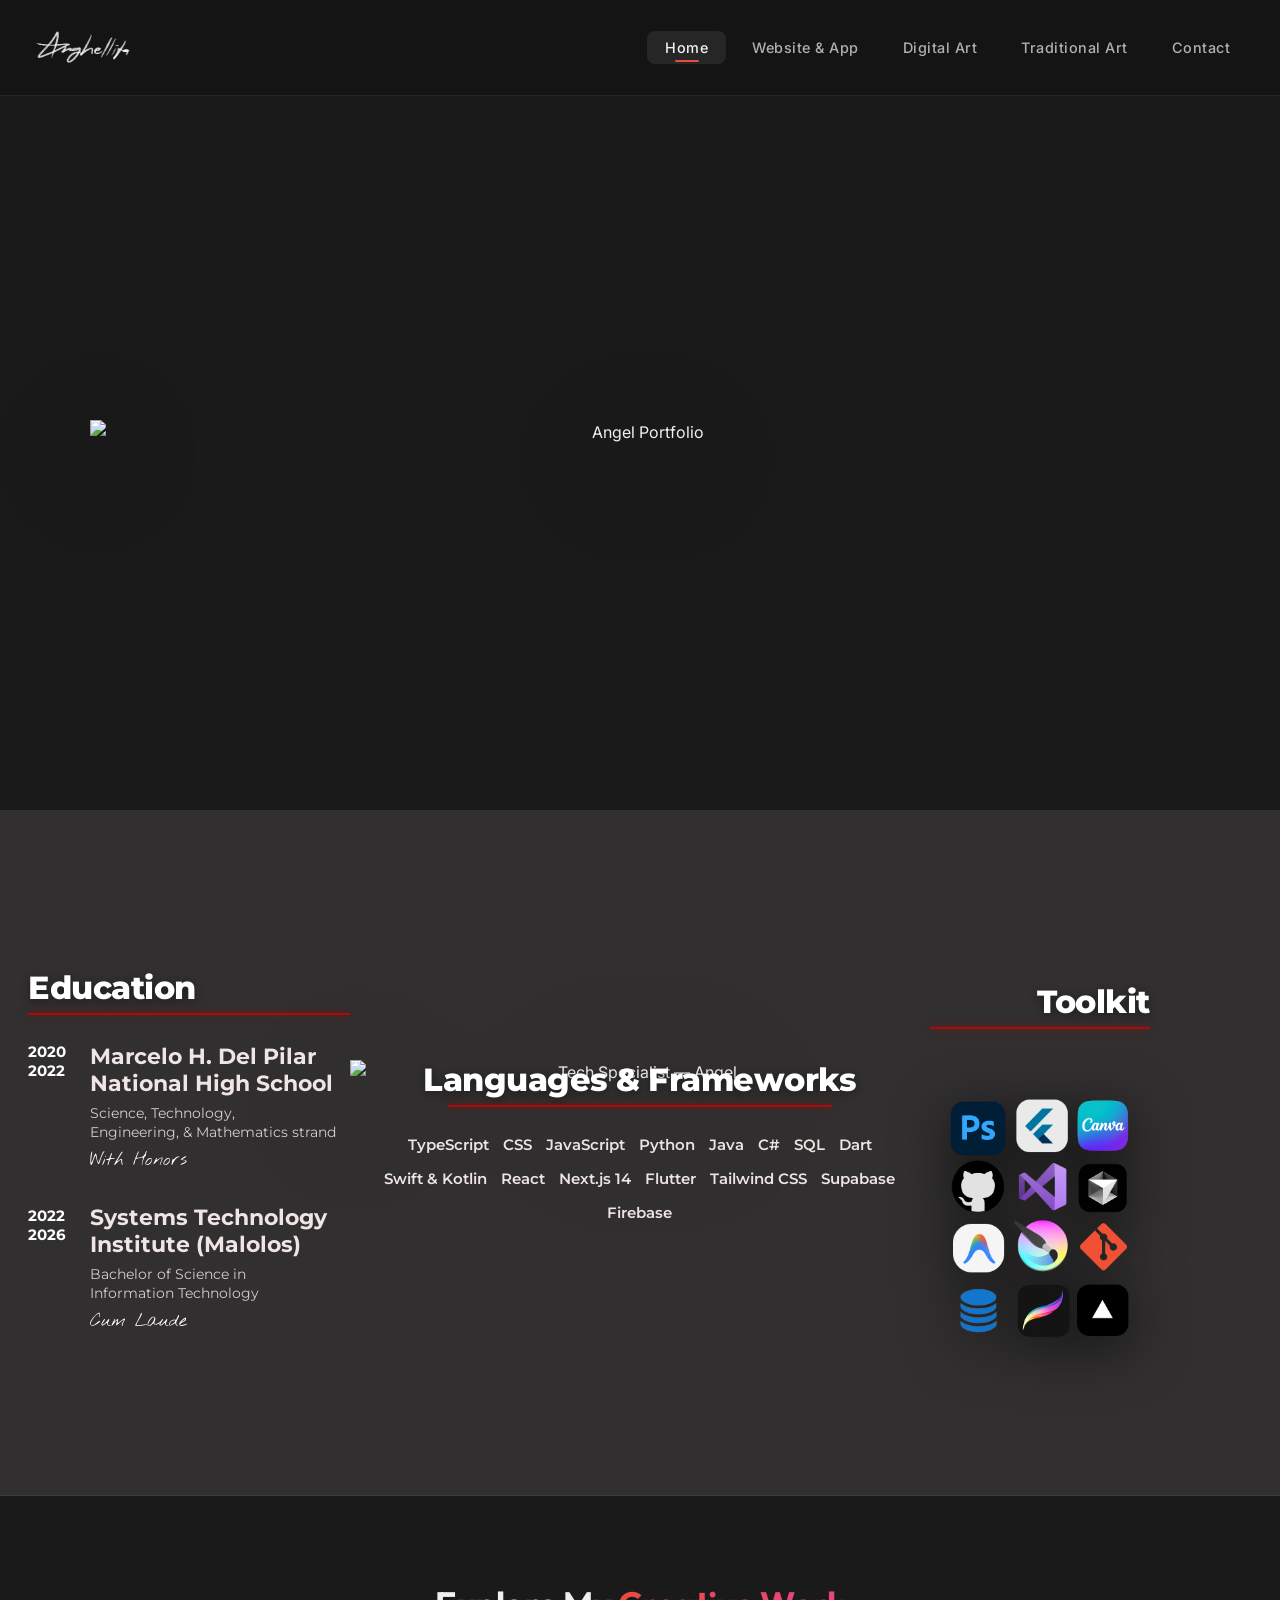
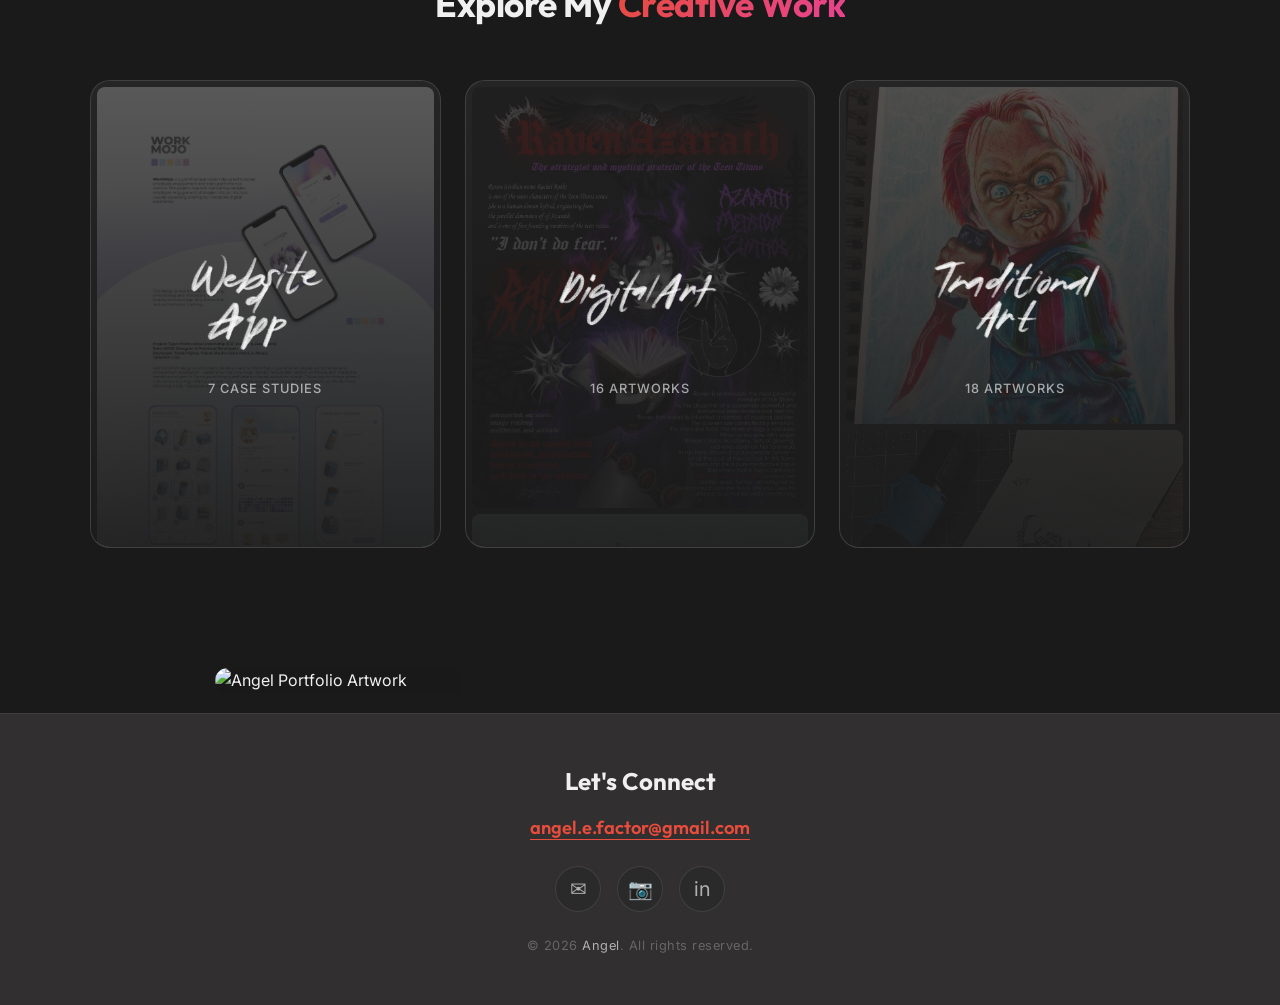
==== index.html @ bb84993e "Make Download My CV button smaller, text-only (no emoji), and positioned on right side of contact ca" ====
<!DOCTYPE html>
<html lang="en">
<head>
  <meta charset="UTF-8">
  <meta name="viewport" content="width=device-width, initial-scale=1.0">
  <title>Angel's Portfolio — Full-Stack Developer & Designer</title>
  <meta name="description" content="Welcome to Angel's creative portfolio. Full-Stack Developer, UI/UX Designer, and Project Manager showcasing web apps, digital art, and traditional art.">
  <link rel="stylesheet" href="styles.css">
</head>
<body>

  <!-- Clean Preloader Loading State -->
  <div class="site-loader" id="siteLoader">
    <div class="loader-content">
      <img src="logo.png" alt="Angel Portfolio" class="loader-logo">
      <div class="loader-bar-bg">
        <div class="loader-bar-fill" id="loaderBarFill"></div>
      </div>
    </div>
  </div>

  <!-- Scroll Progress Bar -->
  <div class="scroll-progress-bar" id="scrollProgressBar"></div>

  <!-- Page Transition Overlay -->
  <div class="page-transition active" id="pageTransition"></div>

  <!-- Navigation -->
  <nav class="navbar" id="navbar">
    <a href="index.html" class="nav-logo">
      <img src="logo.png" alt="Anghellita Logo">
    </a>
    <button class="nav-toggle" id="navToggle" aria-label="Toggle navigation">
      <span></span><span></span><span></span>
    </button>
    <ul class="nav-links" id="navLinks">
      <li><a href="index.html">Home</a></li>
      <li><a href="webapps.html">Website &amp; App</a></li>
      <li><a href="digitalart.html">Digital Art</a></li>
      <li><a href="tradart.html">Traditional Art</a></li>
      <li><a href="#contact">Contact</a></li>
    </ul>
  </nav>
  <div class="nav-overlay" id="navOverlay"></div>

  <!-- Hero Section (herosectionbg.png background + 10.png Wiggle Artwork - BIGGER) -->
  <section class="hero-bg-section">
    <div class="hero-center-wrapper">
      <img src="asset/10.png" alt="Angel Portfolio" class="hero-center-img" loading="eager">
    </div>
  </section>

  <!-- Profile & Credentials Section (Framed Layout with Landscape Tech Banner) -->
  <section class="specialist-section" id="specialistSection">
    <div class="figma-specialist-container">
      <div class="figma-layout-grid">

        <!-- Left Column: Education (Moved Upwards to Frame TECH SPECIALIST.png top left) -->
        <div class="figma-left-col">
          <div class="figma-edu-block">
            <div class="figma-header-wrap">
              <h3 class="figma-header-title">Education</h3>
              <div class="figma-vector-line right">
                <span class="figma-dot"></span>
                <span class="figma-line"></span>
              </div>
            </div>
            <div class="figma-edu-list">
              <div class="figma-edu-item">
                <div class="figma-edu-years">
                  <span>2020</span>
                  <span>2022</span>
                </div>
                <div class="figma-edu-content">
                  <div class="figma-edu-school">Marcelo H. Del Pilar<br>National High School</div>
                  <div class="figma-edu-strand">Science, Technology,<br>Engineering, &amp; Mathematics strand</div>
                  <div class="figma-edu-honors">With Honors</div>
                </div>
              </div>
              <div class="figma-edu-item">
                <div class="figma-edu-years">
                  <span>2022</span>
                  <span>2026</span>
                </div>
                <div class="figma-edu-content">
                  <div class="figma-edu-school">Systems Technology<br>Institute (Malolos)</div>
                  <div class="figma-edu-strand">Bachelor of Science in<br>Information Technology</div>
                  <div class="figma-edu-honors">Cum Laude</div>
                </div>
              </div>
            </div>
          </div>
        </div>

        <!-- Center Column: Tech Specialist Artwork + Landscape Languages & Frameworks Banner -->
        <div class="figma-center-col">
          <img src="asset/TECH SPECIALIST.png" alt="Tech Specialist — Angel" class="tech-specialist-2" loading="lazy">

          <!-- Languages & Frameworks Block (Landscape Banner Format) -->
          <div class="figma-lang-block center-lang-block">
            <div class="figma-header-wrap center-header-wrap">
              <h3 class="figma-header-title">Languages &amp; Frameworks</h3>
              <div class="figma-vector-line center-line">
                <span class="figma-dot"></span>
                <span class="figma-line"></span>
                <span class="figma-dot"></span>
              </div>
            </div>
            <div class="figma-lang-grid center-lang-grid">
              <div>TypeScript</div>
              <div>CSS</div>
              <div>JavaScript</div>
              <div>Python</div>
              <div>Java</div>
              <div>C#</div>
              <div>SQL</div>
              <div>Dart</div>
              <div>Swift &amp; Kotlin</div>
              <div>React</div>
              <div>Next.js 14</div>
              <div>Flutter</div>
              <div>Tailwind CSS</div>
              <div>Supabase</div>
              <div>Firebase</div>
            </div>
          </div>
        </div>

        <!-- Right Column: Toolkit Image (Moved Upwards to Frame TECH SPECIALIST.png top right) -->
        <div class="figma-right-col">
          <div class="figma-toolkit-wrap">
            <div class="figma-header-wrap" style="text-align: right;">
              <h3 class="figma-header-title">Toolkit</h3>
              <div class="figma-vector-line left">
                <span class="figma-line"></span>
                <span class="figma-dot"></span>
              </div>
            </div>
            <img src="asset/Group 14.png" alt="Toolkit — Development & Design Software" class="figma-toolkit-img" loading="lazy">
          </div>
        </div>

      </div>
    </div>
  </section>

  <!-- Interactive Category Grid Section -->
  <section class="explore-section">
    <div class="container">
      <h2 class="explore-heading">Explore My <span>Creative Work</span></h2>
      <div class="explore-grid">

        <!-- Website & App Card -->
        <a href="webapps.html" class="explore-card">
          <div class="explore-card-bg">
            <img src="website&app/Frame 3.png" alt="Website & App Teaser 1" loading="lazy">
            <img src="website&app/Frame 4.png" alt="Website & App Teaser 2" loading="lazy">
          </div>
          <div class="explore-card-overlay">
            <img src="website&app.png" alt="Website & App" class="explore-card-title">
            <span class="explore-card-count">7 Case Studies</span>
          </div>
          <div class="explore-card-arrow">→</div>
        </a>

        <!-- Digital Art Card -->
        <a href="digitalart.html" class="explore-card">
          <div class="explore-card-bg">
            <img src="digitalart/FACTOR, ANGEL E. (Infographic).png" alt="Digital Art Teaser 1" loading="lazy">
            <img src="digitalart/751870302_1735036920959253_785918651566794023_n (1).jpg" alt="Digital Art Teaser 2" loading="lazy">
          </div>
          <div class="explore-card-overlay">
            <img src="digitalart.png" alt="Digital Art" class="explore-card-title">
            <span class="explore-card-count">16 Artworks</span>
          </div>
          <div class="explore-card-arrow">→</div>
        </a>

        <!-- Traditional Art Card -->
        <a href="tradart.html" class="explore-card">
          <div class="explore-card-bg">
            <img src="tradart/751764513_1441959014374667_4327550968881304167_n.jpg" alt="Traditional Art Teaser 1" loading="lazy">
            <img src="tradart/751914509_1831805608200136_105801705969479557_n.jpg" alt="Traditional Art Teaser 2" loading="lazy">
          </div>
          <div class="explore-card-overlay">
            <img src="traditionalart.png" alt="Traditional Art" class="explore-card-title">
            <span class="explore-card-count">18 Artworks</span>
          </div>
          <div class="explore-card-arrow">→</div>
        </a>

      </div>
    </div>
  </section>

  <!-- Footer with Flippable 3D Contact Card -->
  <footer class="footer" id="contact">
    <div class="footer-image-wrapper">
      <div class="footer-flip-card" id="footerFlipCard" title="Click to flip contact card">
        <div class="footer-flip-card-inner">
          
          <!-- Front Face: asset/8.png -->
          <div class="footer-card-front">
            <img src="asset/8.png" alt="Angel Portfolio Artwork" class="footer-card-img" loading="lazy">
          </div>
          
          <!-- Back Face: asset/contact.png + Download CV Button directly below WORK WITH ME text -->
          <div class="footer-card-back">
            <img src="asset/contact.png" alt="Angel Contact Card — angel.e.factor@gmail.com" class="footer-card-img" loading="lazy">
            
            <!-- Download CV Interactive Button (Right Side, Compact, Text-Only) -->
            <div class="contact-card-overlay">
              <a href="Angel_Factor_CV.pdf" download="Angel_Factor_CV.pdf" class="contact-card-cv-btn" title="Download Angel Factor's CV">
                Download My CV
              </a>
            </div>
          </div>

        </div>
      </div>
    </div>

    <div class="footer-contact">
      <h2 class="footer-contact-title">Let's Connect</h2>
      <a href="mailto:angel.e.factor@gmail.com" class="footer-email-link">angel.e.factor@gmail.com</a>
      <div class="footer-socials">
        <a href="mailto:angel.e.factor@gmail.com" class="footer-social-link" aria-label="Email" title="Email: angel.e.factor@gmail.com">✉</a>
        <a href="https://www.instagram.com/nglfctr/" target="_blank" rel="noopener" class="footer-social-link" aria-label="Instagram" title="Instagram: @nglfctr">📷</a>
        <a href="https://www.linkedin.com/in/angelfactor" target="_blank" rel="noopener" class="footer-social-link" aria-label="LinkedIn" title="LinkedIn: Angel Factor">in</a>
      </div>
      <p class="footer-copyright">&copy; 2026 <a href="index.html">Angel</a>. All rights reserved.</p>
    </div>
  </footer>

  <!-- Interactive Pop-up Modal Card for Credentials & Skills -->
  <div class="info-popup-modal" id="infoPopupModal">
    <div class="info-popup-card">
      <button class="info-popup-close" id="infoPopupClose" aria-label="Close modal">&times;</button>
      <span class="info-popup-badge" id="infoPopupBadge">Credentials</span>
      <h3 class="info-popup-title" id="infoPopupTitle">Item Details</h3>
      <div class="info-popup-subtitle" id="infoPopupSubtitle">Subtitle</div>
      <div class="info-popup-body" id="infoPopupBody">Detailed information content...</div>
    </div>
  </div>

  <script src="script.js"></script>
</body>
</html>
---- styles.css ----
/* ============================================================
   PORTFOLIO — Global Stylesheet
   Design: Sleek dark theme, scrapbook aesthetic, portrait grid
   ============================================================ */

/* ===== IMPORTS ===== */
@import url('https://fonts.googleapis.com/css2?family=Outfit:wght@300;400;500;600;700;800;900&family=Inter:wght@300;400;500;600&family=Montserrat:wght@400;600;700;800&family=Nothing+You+Could+Do&display=swap');

/* ===== CUSTOM PROPERTIES ===== */
:root {
  /* Colors */
  --bg-primary: #1a1a1a;
  --bg-secondary: #312f2f;
  --bg-card: #2a2a2a;
  --bg-card-hover: #333333;
  --primary: #c0392b;
  --primary-light: #e74c3c;
  --primary-glow: rgba(192, 57, 43, 0.3);
  --accent-pink: #e84393;
  --accent-coral: #ff6b6b;
  --accent-warm: #fd9644;
  --text-primary: #f0f0f0;
  --text-secondary: #b0b0b0;
  --text-muted: #666666;
  --border: rgba(255, 255, 255, 0.06);
  --border-light: rgba(255, 255, 255, 0.1);

  /* Typography */
  --font-heading: 'Outfit', sans-serif;
  --font-body: 'Inter', sans-serif;

  /* Spacing */
  --nav-height: 96px;
  --section-py: 70px;
  --container-max: 1400px;
  --container-px: 32px;
  --gap: 20px;
  --gap-lg: 24px;

  /* Effects */
  --glass-bg: rgba(20, 20, 20, 0.88);
  --glass-border: rgba(255, 255, 255, 0.08);
  --glass-blur: 24px;
  --radius: 12px;
  --radius-lg: 20px;
  --radius-sm: 8px;
  --shadow: 0 8px 32px rgba(0, 0, 0, 0.5);
  --shadow-sm: 0 4px 16px rgba(0, 0, 0, 0.3);
  --shadow-glow: 0 0 40px rgba(192, 57, 43, 0.15);
  --transition: 0.3s cubic-bezier(0.4, 0, 0.2, 1);
  --transition-slow: 0.5s cubic-bezier(0.4, 0, 0.2, 1);
}

/* ===== RESET & BASE ===== */
*,
*::before,
*::after {
  margin: 0;
  padding: 0;
  box-sizing: border-box;
}

html {
  scroll-behavior: smooth;
  -webkit-font-smoothing: antialiased;
  -moz-osx-font-smoothing: grayscale;
}

body {
  font-family: var(--font-body);
  background: var(--bg-primary);
  color: var(--text-primary);
  line-height: 1.6;
  overflow-x: hidden;
}

img {
  display: block;
  max-width: 100%;
  height: auto;
}

a {
  color: inherit;
  text-decoration: none;
}

ul {
  list-style: none;
}

/* Custom Scrollbar (Dark Red) */
::-webkit-scrollbar {
  width: 10px;
}

::-webkit-scrollbar-track {
  background: var(--bg-primary);
}

::-webkit-scrollbar-thumb {
  background: linear-gradient(180deg, #660000, #b50707, #8b0000);
  border-radius: 5px;
  border: 2px solid var(--bg-primary);
}

::-webkit-scrollbar-thumb:hover {
  background: linear-gradient(180deg, #b50707, #e74c3c, #b50707);
}

/* ===== SCROLL PROGRESS BAR (BLOOD RED) ===== */
.scroll-progress-bar {
  position: fixed;
  top: 0;
  left: 0;
  height: 4px;
  background: linear-gradient(90deg, #660000, #8b0000, #b50707, #8b0000);
  width: 0%;
  z-index: 1000;
  transition: width 0.1s linear;
  box-shadow: 0 0 12px rgba(181, 7, 7, 0.9);
}

/* ===== SITE PRELOADER / LOADING STATE ===== */
.site-loader {
  position: fixed;
  inset: 0;
  z-index: 10000;
  background: #151515;
  display: flex;
  flex-direction: column;
  align-items: center;
  justify-content: center;
  transition: opacity 0.6s cubic-bezier(0.4, 0, 0.2, 1), visibility 0.6s ease;
}

.site-loader.hidden {
  opacity: 0;
  visibility: hidden;
  pointer-events: none;
}

.loader-content {
  text-align: center;
  display: flex;
  flex-direction: column;
  align-items: center;
  gap: 20px;
}

.loader-logo {
  height: 80px;
  width: auto;
  filter: brightness(0) invert(1);
  animation: loaderPulse 1.8s ease-in-out infinite alternate;
}

@keyframes loaderPulse {
  from {
    transform: scale(0.96);
    filter: brightness(0) invert(1) drop-shadow(0 0 10px rgba(231, 76, 60, 0.2));
  }
  to {
    transform: scale(1.04);
    filter: brightness(0) invert(1) drop-shadow(0 0 25px rgba(231, 76, 60, 0.7));
  }
}

.loader-spinner-wrap {
  position: relative;
  width: 64px;
  height: 64px;
  display: flex;
  align-items: center;
  justify-content: center;
}

.loader-spinner {
  width: 56px;
  height: 56px;
  border: 3px solid rgba(255, 255, 255, 0.08);
  border-top-color: var(--primary-light);
  border-right-color: var(--accent-pink);
  border-radius: 50%;
  animation: loaderSpin 0.9s linear infinite;
}

@keyframes loaderSpin {
  to { transform: rotate(360deg); }
}

.loader-text {
  font-family: var(--font-heading);
  font-size: 0.85rem;
  font-weight: 600;
  letter-spacing: 2px;
  color: rgba(255, 255, 255, 0.7);
  text-transform: uppercase;
}

.loader-bar-bg {
  width: 180px;
  height: 4px;
  background: rgba(255, 255, 255, 0.1);
  border-radius: 2px;
  overflow: hidden;
}

.loader-bar-fill {
  height: 100%;
  width: 0%;
  background: linear-gradient(90deg, #660000, #8b0000, #b50707);
  box-shadow: 0 0 10px rgba(181, 7, 7, 0.8);
  transition: width 0.2s linear;
}

/* ===== PAGE TRANSITION OVERLAY ===== */
.page-transition {
  position: fixed;
  inset: 0;
  z-index: 9999;
  background: var(--bg-primary);
  pointer-events: none;
  opacity: 0;
  transition: opacity 0.4s cubic-bezier(0.4, 0, 0.2, 1);
}

.page-transition.active {
  opacity: 1;
  pointer-events: all;
}

/* Page enter animation */
.page-loaded .hero-bg-section,
.page-loaded .specialist-section,
.page-loaded .page-header,
.page-loaded .gallery-section,
.page-loaded .footer,
.page-loaded .explore-section {
  animation: fadeSlideUp 0.7s cubic-bezier(0.22, 1, 0.36, 1) both;
}

.page-loaded .hero-bg-section { animation-delay: 0.05s; }
.page-loaded .specialist-section { animation-delay: 0.12s; }
.page-loaded .explore-section { animation-delay: 0.2s; }
.page-loaded .page-header { animation-delay: 0.05s; }
.page-loaded .gallery-section { animation-delay: 0.15s; }
.page-loaded .footer { animation-delay: 0.25s; }

@keyframes fadeSlideUp {
  from {
    opacity: 0;
    transform: translateY(25px);
  }
  to {
    opacity: 1;
    transform: translateY(0);
  }
}

/* ===== UTILITIES ===== */
.container {
  width: 100%;
  max-width: var(--container-max);
  margin: 0 auto;
  padding: 0 var(--container-px);
}

.sr-only {
  position: absolute;
  width: 1px;
  height: 1px;
  padding: 0;
  margin: -1px;
  overflow: hidden;
  clip: rect(0, 0, 0, 0);
  border: 0;
}

/* ===== NAVIGATION ===== */
.navbar {
  position: fixed;
  top: 0;
  left: 0;
  right: 0;
  height: var(--nav-height);
  display: flex;
  align-items: center;
  justify-content: space-between;
  padding: 0 var(--container-px);
  background: var(--glass-bg);
  backdrop-filter: blur(var(--glass-blur));
  -webkit-backdrop-filter: blur(var(--glass-blur));
  border-bottom: 1px solid var(--glass-border);
  z-index: 900;
  transition: var(--transition);
}

.navbar.scrolled {
  background: rgba(10, 10, 10, 0.95);
  box-shadow: var(--shadow-sm);
}

/* Bigger Logo as image */
.nav-logo {
  display: flex;
  align-items: center;
  transition: var(--transition);
  padding: 6px 0;
}

.nav-logo img {
  height: 72px;
  width: auto;
  filter: brightness(0) invert(1);
  transition: var(--transition);
}

.nav-logo:hover img {
  filter: brightness(0) invert(1) drop-shadow(0 0 12px rgba(231, 76, 60, 0.6));
  transform: scale(1.06);
}

.nav-links {
  display: flex;
  align-items: center;
  gap: 8px;
}

.nav-links a {
  font-family: var(--font-body);
  font-size: 0.9rem;
  font-weight: 500;
  letter-spacing: 0.5px;
  padding: 8px 18px;
  border-radius: var(--radius-sm);
  color: var(--text-secondary);
  transition: var(--transition);
  position: relative;
}

.nav-links a:hover,
.nav-links a.active {
  color: var(--text-primary);
  background: rgba(255, 255, 255, 0.08);
}

.nav-links a.active::after {
  content: '';
  position: absolute;
  bottom: 2px;
  left: 50%;
  transform: translateX(-50%);
  width: 24px;
  height: 2px;
  background: var(--primary-light);
  border-radius: 1px;
}

/* Hamburger */
.nav-toggle {
  display: none;
  flex-direction: column;
  gap: 5px;
  background: none;
  border: none;
  cursor: pointer;
  padding: 8px;
  z-index: 1001;
}

.nav-toggle span {
  display: block;
  width: 24px;
  height: 2px;
  background: var(--text-primary);
  border-radius: 2px;
  transition: var(--transition);
  transform-origin: center;
}

.nav-toggle.open span:nth-child(1) {
  transform: rotate(45deg) translate(5px, 5px);
}

.nav-toggle.open span:nth-child(2) {
  opacity: 0;
  transform: scaleX(0);
}

.nav-toggle.open span:nth-child(3) {
  transform: rotate(-45deg) translate(5px, -5px);
}

/* ===== NEW HERO SECTION (herosectionbg.png + 10.png Wiggle - BIGGER) ===== */
.hero-bg-section {
  min-height: 90vh;
  width: 100%;
  padding-top: calc(var(--nav-height) + 20px);
  padding-bottom: 60px;
  display: flex;
  align-items: center;
  justify-content: center;
  background: url('asset/herosectionbg.png') center/cover no-repeat;
  position: relative;
  overflow: hidden;
  z-index: 1;
  opacity: 0;
}

.hero-center-wrapper {
  position: relative;
  z-index: 2;
  text-align: center;
  max-width: 1200px;
  width: 100%;
  padding: 0 20px;
}

.hero-center-img {
  max-width: 1100px;
  width: 100%;
  height: auto;
  display: block;
  margin: 0 auto;
  filter: drop-shadow(0 25px 50px rgba(0, 0, 0, 0.6));
  animation: heroWiggle 4s ease-in-out infinite;
  transform-origin: center center;
  will-change: transform;
}

.hero-center-img:hover {
  animation: heroWiggleFast 0.8s ease-in-out infinite alternate;
}

@keyframes heroWiggle {
  0%, 100% { transform: rotate(0deg) scale(1); }
  25% { transform: rotate(-2.5deg) scale(1.01) translateY(-6px); }
  50% { transform: rotate(2.5deg) scale(1.02) translateY(-2px); }
  75% { transform: rotate(-1.5deg) scale(1.01) translateY(-8px); }
}

@keyframes heroWiggleFast {
  from { transform: rotate(-3.5deg) scale(1.03); }
  to { transform: rotate(3.5deg) scale(1.03); }
}

/* ===== SECOND SECTION WITH POP-UP INTERACTION ===== */
.specialist-section {
  padding: 90px 0 110px;
  background: #312f2f;
  position: relative;
  z-index: 2;
  border-bottom: 1px solid var(--border);
  opacity: 0;
  overflow: hidden;
  transition: opacity 0.8s ease;
}

.specialist-section.revealed {
  opacity: 1;
}

.figma-specialist-container {
  max-width: 1380px;
  margin: 0 auto;
  padding: 0 28px;
  position: relative;
}

/* Compact layout with downward alignment for Education & Toolkit */
.figma-layout-grid {
  display: grid;
  grid-template-columns: 1fr 1.8fr 1fr;
  gap: 0px;
  align-items: center;
}

.figma-left-col {
  opacity: 0;
  transform: translateX(-30px);
  transition: opacity 0.8s cubic-bezier(0.22, 1, 0.36, 1), transform 0.8s cubic-bezier(0.22, 1, 0.36, 1);
  padding-left: 0;
  padding-right: 0;
  z-index: 3;
  margin-top: 70px; /* Moved DOWNWARD */
}

.figma-center-col {
  opacity: 0;
  transform: scale(0.94);
  transition: opacity 0.9s cubic-bezier(0.22, 1, 0.36, 1), transform 0.9s cubic-bezier(0.22, 1, 0.36, 1);
  text-align: center;
  z-index: 2;
}

.figma-right-col {
  opacity: 0;
  transform: translateX(30px);
  transition: opacity 0.8s cubic-bezier(0.22, 1, 0.36, 1), transform 0.8s cubic-bezier(0.22, 1, 0.36, 1);
  padding-left: 0;
  padding-right: 0;
  z-index: 3;
  margin-top: 70px; /* Moved DOWNWARD */
}

.specialist-section.revealed .figma-left-col,
.specialist-section.revealed .figma-right-col {
  opacity: 1;
  transform: translateX(0);
}

.specialist-section.revealed .figma-center-col {
  opacity: 1;
  transform: scale(1);
}

/* Headers with White Title Text & Dark Red Vector Line */
.figma-header-wrap {
  position: relative;
  margin-bottom: 24px;
  width: 100%;
}

.figma-header-title {
  color: #ffffff; /* White Title Text */
  font-family: 'Montserrat', sans-serif;
  font-size: 32px;
  font-weight: 800;
  line-height: 1.15;
  letter-spacing: -0.5px;
  text-shadow: 0 2px 10px rgba(0, 0, 0, 0.4);
}

.figma-vector-line {
  display: flex;
  align-items: center;
  margin-top: 6px;
  position: relative;
  width: 100%;
}

/* Circle at end of lines removed as requested */
.figma-dot {
  display: none !important;
}

.figma-line {
  height: 2px;
  background: #b50707; /* Dark Red Vector Line */
  box-shadow: 0 0 8px rgba(181, 7, 7, 0.6);
  width: 0;
  flex-grow: 0;
  transition: flex-grow 1s cubic-bezier(0.22, 1, 0.36, 1);
}

.figma-vector-line.right { justify-content: flex-start; }
.figma-vector-line.right .figma-line { margin-left: 0; margin-right: 0; }
.specialist-section.revealed .figma-vector-line.right .figma-line { flex-grow: 1; }

.figma-vector-line.left { justify-content: flex-end; }
.figma-vector-line.left .figma-line { margin-right: 0; margin-left: 0; }
.specialist-section.revealed .figma-vector-line.left .figma-line { flex-grow: 1; }

/* Interactive Education List — Container Removed for Clean Text Aesthetic */
.figma-edu-block { margin-bottom: 48px; }
.figma-edu-list { display: flex; flex-direction: column; gap: 24px; }

.figma-edu-item {
  display: flex;
  gap: 18px;
  align-items: flex-start;
  padding: 4px 0;
  background: transparent;
  border: none;
  cursor: pointer;
  position: relative;
  transition: transform 0.35s ease;
}

.figma-edu-item:hover {
  background: transparent;
  border-color: transparent;
  transform: translateX(6px);
  box-shadow: none;
}

.figma-edu-years {
  font-family: 'Montserrat', sans-serif;
  font-size: 15px;
  font-weight: 700;
  color: #ffffff;
  line-height: 1.25;
  min-width: 44px;
  display: flex;
  flex-direction: column;
}

/* Align 2022 & 2026 downward to align with STI school header */
.figma-edu-item:nth-child(2) .figma-edu-years {
  margin-top: 3px;
}

.figma-edu-school {
  color: #f0e5e5;
  font-family: 'Montserrat', sans-serif;
  font-size: 22px;
  font-weight: 700;
  line-height: 1.25;
}

.figma-edu-strand {
  color: #cfcfcf;
  font-family: 'Montserrat', sans-serif;
  font-size: 14px;
  font-weight: 400;
  line-height: 1.35;
  margin-top: 6px;
}

.figma-edu-honors {
  color: #ffffff;
  font-family: 'Nothing You Could Do', cursive, sans-serif;
  font-size: 18px;
  font-weight: 400;
  line-height: 1.35;
  margin-top: 6px;
}

/* WIDE LANDSCAPE Languages & Frameworks Banner under TECH SPECIALIST.png — Moved UPWARDS */
.figma-lang-block.center-lang-block {
  margin-top: -24px; /* Moved UPWARDS directly under TECH SPECIALIST.png */
  margin-left: 0;
  width: 100%;
  display: flex;
  flex-direction: column;
  align-items: center;
  text-align: center;
}

.center-header-wrap {
  display: flex;
  flex-direction: column;
  align-items: center;
  margin-bottom: 14px;
}

.figma-vector-line.center-line {
  justify-content: center;
  max-width: 400px;
  position: relative;
}

.figma-vector-line.center-line .figma-line {
  margin: 0 8px;
}

.specialist-section.revealed .figma-vector-line.center-line .figma-line {
  flex-grow: 1;
}

.figma-lang-grid.center-lang-grid {
  display: flex;
  flex-wrap: wrap;
  justify-content: center;
  gap: 10px 14px;
  max-width: 880px; /* Wide Landscape Banner */
  margin: 12px auto 0;
  text-align: center;
}

.center-lang-grid .figma-lang-col {
  display: flex;
  flex-direction: column;
  align-items: center;
}

.figma-lang-grid {
  display: grid;
  grid-template-columns: 120px 160px;
  gap: 16px;
  color: #f0e5e5;
  font-family: 'Montserrat', sans-serif;
  font-size: 15px;
  font-weight: 600;
  line-height: 1.6;
  margin-top: 16px;
}

.figma-lang-col div {
  padding: 6px 14px;
  border-radius: 8px;
  background: rgba(255, 255, 255, 0.03);
  border: 1px solid rgba(255, 255, 255, 0.05);
  cursor: pointer;
  transition: all 0.3s cubic-bezier(0.34, 1.56, 0.64, 1);
  display: inline-block;
  margin-bottom: 6px;
}

.figma-lang-col div:hover {
  background: var(--primary);
  color: #ffffff;
  border-color: var(--primary-light);
  transform: translateY(-3px) scale(1.08);
  box-shadow: 0 8px 20px rgba(192, 57, 43, 0.4);
}

/* Tech Specialist Center Artwork */
.tech-specialist-2 {
  width: 100%;
  max-width: 920px;
  height: auto;
  display: block;
  margin: 0 auto;
  object-fit: cover;
  filter: drop-shadow(0 30px 65px rgba(0, 0, 0, 0.85));
  animation: floatSpecialist 5s ease-in-out infinite;
  transition: transform 0.6s cubic-bezier(0.22, 1, 0.36, 1), filter 0.6s ease;
}

.tech-specialist-2:hover {
  transform: scale(1.05) rotate(1deg);
  filter: drop-shadow(0 35px 70px rgba(231, 76, 60, 0.5));
}

@keyframes floatSpecialist {
  0%, 100% { transform: translateY(0); }
  50% { transform: translateY(-12px); }
}

/* Toolkit Image Interactive Card */
.figma-toolkit-wrap {
  display: flex;
  flex-direction: column;
  align-items: flex-start;
}

.figma-toolkit-wrap .figma-header-wrap { max-width: 220px; }
.specialist-section.revealed .figma-toolkit-wrap .figma-line { flex-grow: 0; width: 140px; }

.figma-toolkit-img {
  max-width: 220px;
  width: 100%;
  height: auto;
  display: block;
  margin-top: 6px;
  filter: drop-shadow(0 12px 28px rgba(0, 0, 0, 0.6));
  transition: transform 0.5s cubic-bezier(0.34, 1.56, 0.64, 1), filter 0.5s ease;
  animation: floatToolkit 6s ease-in-out infinite;
  cursor: pointer;
}

.figma-toolkit-img:hover {
  transform: scale(1.1) translateY(-6px);
  filter: drop-shadow(0 25px 45px rgba(231, 76, 60, 0.5));
}

@keyframes floatToolkit {
  0%, 100% { transform: translateY(0); }
  50% { transform: translateY(-6px); }
}

/* ===== POP-UP MODAL CARD FOR PROGRESS SCROLL DATA ===== */
.info-popup-modal {
  position: fixed;
  inset: 0;
  z-index: 3000;
  background: rgba(0, 0, 0, 0.85);
  backdrop-filter: blur(16px);
  -webkit-backdrop-filter: blur(16px);
  display: flex;
  align-items: center;
  justify-content: center;
  opacity: 0;
  visibility: hidden;
  transition: opacity 0.35s ease, visibility 0.35s ease;
}

.info-popup-modal.active {
  opacity: 1;
  visibility: visible;
}

.info-popup-card {
  background: var(--bg-card);
  border: 1px solid var(--border-light);
  border-radius: var(--radius-lg);
  padding: 36px 40px;
  max-width: 520px;
  width: 90vw;
  max-height: 85vh;
  overflow-y: auto;
  position: relative;
  box-shadow: 0 25px 60px rgba(0, 0, 0, 0.8), 0 0 35px var(--primary-glow);
  transform: scale(0.85) translateY(20px);
  transition: transform 0.4s cubic-bezier(0.34, 1.56, 0.64, 1);
  touch-action: manipulation;
}

.info-popup-modal.active .info-popup-card {
  transform: scale(1) translateY(0);
}

.info-popup-close {
  position: absolute;
  top: 16px;
  right: 18px;
  width: 36px;
  height: 36px;
  border-radius: 50%;
  background: rgba(255, 255, 255, 0.1);
  border: 1px solid rgba(255, 255, 255, 0.15);
  color: #fff;
  font-size: 1.2rem;
  cursor: pointer;
  display: flex;
  align-items: center;
  justify-content: center;
  transition: var(--transition);
}

.info-popup-close:hover {
  background: var(--primary);
  transform: rotate(90deg);
}

.info-popup-badge {
  display: inline-block;
  font-size: 0.75rem;
  font-weight: 700;
  letter-spacing: 1px;
  text-transform: uppercase;
  color: var(--primary-light);
  background: rgba(231, 76, 60, 0.15);
  padding: 4px 12px;
  border-radius: 20px;
  margin-bottom: 12px;
  border: 1px solid rgba(231, 76, 60, 0.3);
}

.info-popup-title {
  font-family: var(--font-heading);
  font-size: 1.6rem;
  font-weight: 800;
  color: #ffffff;
  margin-bottom: 8px;
  line-height: 1.25;
}

.info-popup-subtitle {
  font-size: 0.95rem;
  color: rgba(255, 255, 255, 0.7);
  margin-bottom: 16px;
  font-weight: 500;
}

.info-popup-body {
  font-size: 0.9rem;
  color: var(--text-secondary);
  line-height: 1.65;
}

/* ===== EXPLORE SECTION (Home page interactive cards) ===== */
.explore-section {
  padding: 80px 0 80px;
  background: var(--bg-primary);
  opacity: 0;
  position: relative;
  z-index: 2;
  clear: both;
}

.explore-heading {
  font-family: var(--font-heading);
  font-size: clamp(1.6rem, 3vw, 2.2rem);
  font-weight: 700;
  text-align: center;
  color: var(--text-primary);
  margin-bottom: 48px;
  letter-spacing: -0.5px;
}

.explore-heading span {
  background: linear-gradient(135deg, var(--primary-light), var(--accent-pink));
  -webkit-background-clip: text;
  -webkit-text-fill-color: transparent;
  background-clip: text;
}

.explore-grid {
  display: grid;
  grid-template-columns: repeat(3, 1fr);
  gap: 24px;
  max-width: 1100px;
  margin: 0 auto;
}

.explore-card {
  position: relative;
  border-radius: var(--radius-lg);
  overflow: hidden;
  cursor: pointer;
  aspect-ratio: 3 / 4;
  background: var(--bg-card);
  border: 1px solid var(--border-light);
  transition: transform 0.5s cubic-bezier(0.22, 1, 0.36, 1),
              box-shadow 0.5s cubic-bezier(0.22, 1, 0.36, 1);
}

.explore-card:hover {
  transform: translateY(-8px) scale(1.02);
  box-shadow: 0 20px 60px rgba(0, 0, 0, 0.5), 0 0 30px var(--primary-glow);
}

.explore-card-bg {
  position: absolute;
  inset: 0;
  display: grid;
  grid-template-rows: repeat(2, 1fr);
  gap: 6px;
  padding: 6px;
  opacity: 0.35;
  transition: opacity 0.5s ease;
}

.explore-card:hover .explore-card-bg {
  opacity: 0.55;
}

.explore-card-bg img {
  width: 100%;
  height: 100%;
  object-fit: cover;
  border-radius: var(--radius-sm);
}

.explore-card-overlay {
  position: absolute;
  inset: 0;
  background: linear-gradient(
    180deg,
    rgba(26, 26, 26, 0.3) 0%,
    rgba(26, 26, 26, 0.88) 100%
  );
  display: flex;
  flex-direction: column;
  align-items: center;
  justify-content: center;
  padding: 24px;
  transition: background 0.5s ease;
}

.explore-card:hover .explore-card-overlay {
  background: linear-gradient(
    180deg,
    rgba(26, 26, 26, 0.1) 0%,
    rgba(26, 26, 26, 0.78) 100%
  );
}

.explore-card-title {
  max-width: 200px;
  height: auto;
  filter: brightness(0) invert(1);
  margin-bottom: 12px;
  transition: transform 0.5s cubic-bezier(0.22, 1, 0.36, 1);
}

.explore-card:hover .explore-card-title {
  transform: scale(1.1);
}

.explore-card-count {
  font-family: var(--font-body);
  font-size: 0.8rem;
  font-weight: 500;
  color: rgba(255, 255, 255, 0.6);
  letter-spacing: 1px;
  text-transform: uppercase;
  transition: var(--transition);
}

.explore-card:hover .explore-card-count {
  color: rgba(255, 255, 255, 0.9);
}

.explore-card-arrow {
  position: absolute;
  bottom: 20px;
  right: 20px;
  width: 36px;
  height: 36px;
  border-radius: 50%;
  background: rgba(255, 255, 255, 0.1);
  border: 1px solid rgba(255, 255, 255, 0.15);
  display: flex;
  align-items: center;
  justify-content: center;
  color: #fff;
  font-size: 1.1rem;
  opacity: 0;
  transform: translateX(-8px);
  transition: all 0.4s cubic-bezier(0.22, 1, 0.36, 1);
}

.explore-card:hover .explore-card-arrow {
  opacity: 1;
  transform: translateX(0);
}

/* ===== PAGE HEADER ===== */
.page-header {
  padding-top: calc(var(--nav-height) + 36px);
  padding-bottom: 36px;
  text-align: center;
  position: relative;
  overflow: hidden;
  background: linear-gradient(180deg, #222222 0%, #1a1a1a 100%);
  border-bottom: 1px solid var(--border);
  opacity: 0;
}

.page-header::after {
  content: '';
  position: absolute;
  bottom: 0;
  left: 0;
  right: 0;
  height: 30px;
  background: linear-gradient(to bottom, transparent, var(--bg-primary));
  pointer-events: none;
}

.page-title-img {
  max-width: 400px;
  height: auto;
  margin: 0 auto 2px;
  filter: brightness(0) invert(1);
  animation: titleFloat 3s ease-in-out infinite;
}

@keyframes titleFloat {
  0%, 100% { transform: translateY(0); }
  50% { transform: translateY(-4px); }
}

.page-subtitle {
  font-size: 0.95rem;
  font-weight: 400;
  color: rgba(255, 255, 255, 0.8);
  text-shadow: 1px 2px 8px rgba(0, 0, 0, 0.4);
  max-width: 500px;
  margin: 0 auto;
}

/* ===== GALLERY SECTION ===== */
.gallery-section {
  padding: 40px 0 var(--section-py);
  opacity: 0;
}

.gallery-grid {
  display: grid;
  grid-template-columns: repeat(4, 1fr);
  gap: var(--gap-lg);
}

.gallery-item {
  position: relative;
  aspect-ratio: 3 / 4;
  border-radius: var(--radius);
  overflow: hidden;
  cursor: pointer;
  background: var(--bg-card);
  border: 1px solid var(--border-light);
  opacity: 0;
  transform: translateY(30px);
  transition: opacity 0.6s ease, transform 0.6s ease, box-shadow 0.3s ease;
}

.gallery-item.revealed {
  opacity: 1;
  transform: translateY(0);
}

.gallery-item img {
  width: 100%;
  height: 100%;
  object-fit: cover;
  object-position: top center;
  display: block;
  transition: transform 0.5s cubic-bezier(0.4, 0, 0.2, 1);
}

.gallery-overlay {
  position: absolute;
  inset: 0;
  background: linear-gradient(
    to bottom,
    transparent 30%,
    rgba(0, 0, 0, 0.65) 100%
  );
  opacity: 0;
  display: flex;
  align-items: center;
  justify-content: center;
  transition: opacity var(--transition);
}

.gallery-icon {
  width: 48px;
  height: 48px;
  border-radius: 50%;
  background: rgba(255, 255, 255, 0.18);
  backdrop-filter: blur(8px);
  -webkit-backdrop-filter: blur(8px);
  border: 1px solid rgba(255, 255, 255, 0.25);
  display: flex;
  align-items: center;
  justify-content: center;
  color: #fff;
  font-size: 1.4rem;
  transform: scale(0.7);
  transition: transform var(--transition);
}

.gallery-item:hover {
  box-shadow: 0 12px 30px rgba(0, 0, 0, 0.4);
}

.gallery-item:hover img {
  transform: scale(1.08);
}

.gallery-item:hover .gallery-overlay {
  opacity: 1;
}

.gallery-item:hover .gallery-icon {
  transform: scale(1);
}

/* ===== LIGHTBOX ===== */
.lightbox {
  position: fixed;
  inset: 0;
  z-index: 2000;
  background: rgba(0, 0, 0, 0.96);
  display: flex;
  align-items: center;
  justify-content: center;
  opacity: 0;
  visibility: hidden;
  transition: opacity 0.35s ease, visibility 0.35s ease;
}

.lightbox.active {
  opacity: 1;
  visibility: visible;
}

.lightbox-content {
  position: relative;
  max-width: 90vw;
  max-height: 90vh;
  display: flex;
  align-items: center;
  justify-content: center;
}

.lightbox-content.scrollable {
  max-height: 90vh;
  overflow-y: auto;
  overflow-x: hidden;
  align-items: flex-start;
  border-radius: var(--radius);
  scrollbar-width: thin;
  scrollbar-color: rgba(255,255,255,0.3) transparent;
}

.lightbox-content.scrollable::-webkit-scrollbar {
  width: 6px;
}

.lightbox-content.scrollable::-webkit-scrollbar-track {
  background: transparent;
}

.lightbox-content.scrollable::-webkit-scrollbar-thumb {
  background: rgba(255, 255, 255, 0.3);
  border-radius: 3px;
}

.lightbox-img {
  max-width: 90vw;
  max-height: 90vh;
  object-fit: contain;
  border-radius: var(--radius-sm);
  animation: lightboxZoomIn 0.35s ease-out;
}

.lightbox-content.scrollable .lightbox-img {
  max-height: none;
  max-width: min(90vw, 900px);
  width: auto;
}

@keyframes lightboxZoomIn {
  from {
    transform: scale(0.92);
    opacity: 0;
  }
  to {
    transform: scale(1);
    opacity: 1;
  }
}

.lightbox-close {
  position: fixed;
  top: 20px;
  right: 24px;
  width: 44px;
  height: 44px;
  border-radius: 50%;
  background: rgba(255, 255, 255, 0.1);
  backdrop-filter: blur(8px);
  -webkit-backdrop-filter: blur(8px);
  border: 1px solid rgba(255, 255, 255, 0.15);
  color: #fff;
  font-size: 1.5rem;
  cursor: pointer;
  display: flex;
  align-items: center;
  justify-content: center;
  transition: var(--transition);
  z-index: 2002;
}

.lightbox-close:hover {
  background: rgba(255, 255, 255, 0.2);
  transform: rotate(90deg);
}

.lightbox-nav {
  position: fixed;
  top: 50%;
  transform: translateY(-50%);
  width: 48px;
  height: 48px;
  border-radius: 50%;
  background: rgba(255, 255, 255, 0.08);
  backdrop-filter: blur(8px);
  -webkit-backdrop-filter: blur(8px);
  border: 1px solid rgba(255, 255, 255, 0.12);
  color: #fff;
  font-size: 1.3rem;
  cursor: pointer;
  display: flex;
  align-items: center;
  justify-content: center;
  transition: var(--transition);
  z-index: 2002;
}

.lightbox-nav:hover {
  background: rgba(255, 255, 255, 0.18);
}

.lightbox-prev {
  left: 20px;
}

.lightbox-next {
  right: 20px;
}

.lightbox-counter {
  position: fixed;
  bottom: 24px;
  left: 50%;
  transform: translateX(-50%);
  font-family: var(--font-body);
  font-size: 0.85rem;
  font-weight: 500;
  color: rgba(255, 255, 255, 0.6);
  letter-spacing: 1px;
  z-index: 2002;
}

/* Scroll hint for tall images */
.lightbox-scroll-hint {
  position: fixed;
  bottom: 52px;
  left: 50%;
  transform: translateX(-50%);
  font-size: 0.75rem;
  color: rgba(255, 255, 255, 0.4);
  letter-spacing: 0.5px;
  z-index: 2002;
  animation: pulseHint 2s ease-in-out infinite;
}

@keyframes pulseHint {
  0%, 100% { opacity: 0.4; }
  50% { opacity: 0.8; }
}

/* ===== FOOTER WITH WIGGLE ANIMATION ===== */
.footer {
  width: 100%;
  position: relative;
  opacity: 0;
}

.footer-image-wrapper {
  width: 100%;
  padding: 40px var(--container-px) 20px;
  display: flex;
  justify-content: center;
  align-items: center;
  background: var(--bg-primary);
  overflow: hidden;
  perspective: 1200px;
}

/* 3D Flip Card Container — FLIP ONLY ON CLICK */
.footer-flip-card {
  max-width: 850px;
  width: 100%;
  position: relative;
  cursor: pointer;
  perspective: 1200px;
}

.footer-flip-card-inner {
  position: relative;
  width: 100%;
  transition: transform 0.8s cubic-bezier(0.34, 1.56, 0.64, 1);
  transform-style: preserve-3d;
}

/* Flip ONLY when .flipped class is added via click or nav link click */
.footer-flip-card.flipped .footer-flip-card-inner {
  transform: rotateY(180deg);
}

.footer-card-front,
.footer-card-back {
  width: 100%;
  backface-visibility: hidden;
  -webkit-backface-visibility: hidden;
  border-radius: 16px;
  overflow: hidden;
  position: relative;
}

.footer-card-front {
  z-index: 2;
}

.footer-card-back {
  position: absolute;
  top: 0;
  left: 0;
  transform: rotateY(180deg);
  z-index: 1;
}

.footer-card-img {
  width: 100%;
  height: auto;
  display: block;
  filter: drop-shadow(0 15px 35px rgba(0,0,0,0.6));
}

.footer-card-front .footer-card-img {
  animation: wiggle 3.5s ease-in-out infinite;
  transform-origin: center center;
}

/* Overlay Download CV button on right side of contact.png */
.contact-card-overlay {
  position: absolute;
  top: 56%;
  right: 12%;
  left: auto;
  transform: none;
  display: flex;
  align-items: center;
  justify-content: flex-end;
  z-index: 10;
  width: auto;
}

.contact-card-cv-btn {
  display: inline-flex;
  align-items: center;
  justify-content: center;
  color: #ffffff !important;
  font-family: var(--font-heading);
  font-size: 0.88rem;
  font-weight: 700;
  padding: 8px 20px;
  border-radius: 30px;
  background: linear-gradient(135deg, #b50707, #e74c3c);
  border: 1px solid rgba(255, 255, 255, 0.3);
  box-shadow: 0 6px 20px rgba(181, 7, 7, 0.6), 0 0 15px rgba(231, 76, 60, 0.4);
  transition: all 0.35s cubic-bezier(0.34, 1.56, 0.64, 1);
  text-decoration: none;
  letter-spacing: 0.4px;
  touch-action: manipulation;
  white-space: nowrap;
}

.contact-card-cv-btn:hover {
  transform: translateY(-3px) scale(1.05);
  background: linear-gradient(135deg, #e74c3c, #ff6b6b);
  box-shadow: 0 10px 28px rgba(231, 76, 60, 0.85);
  color: #ffffff !important;
}

.contact-card-hint {
  display: none !important;
}

@keyframes wiggle {
  0%, 100% { transform: rotate(0deg) translateY(0); }
  25% { transform: rotate(-2.5deg) translateY(-6px); }
  50% { transform: rotate(2.5deg) translateY(-2px); }
  75% { transform: rotate(-1.5deg) translateY(-8px); }
}

@keyframes wiggleHover {
  from { transform: rotate(-3deg) scale(1.02); }
  to { transform: rotate(3deg) scale(1.02); }
}

.footer-contact {
  background: var(--bg-secondary);
  padding: 48px var(--container-px);
  text-align: center;
  border-top: 1px solid var(--border);
}

.footer-contact-title {
  font-family: var(--font-heading);
  font-size: 1.5rem;
  font-weight: 700;
  margin-bottom: 12px;
  color: var(--text-primary);
}

.footer-email-link {
  display: inline-block;
  font-family: var(--font-heading);
  font-size: 1.15rem;
  font-weight: 600;
  color: var(--primary-light);
  margin-bottom: 24px;
  transition: var(--transition);
  text-decoration: underline;
  text-underline-offset: 5px;
}

.footer-email-link:hover {
  color: var(--accent-coral);
  transform: translateY(-2px);
}

.footer-socials {
  display: flex;
  justify-content: center;
  gap: 16px;
  margin-bottom: 24px;
}

.footer-social-link {
  width: 46px;
  height: 46px;
  border-radius: 50%;
  background: var(--bg-card);
  border: 1px solid var(--border-light);
  display: flex;
  align-items: center;
  justify-content: center;
  font-size: 1.25rem;
  color: var(--text-secondary);
  transition: var(--transition);
}

.footer-social-link:hover {
  background: var(--primary);
  color: #fff;
  border-color: var(--primary);
  transform: translateY(-3px);
  box-shadow: 0 6px 20px var(--primary-glow);
}

.footer-copyright {
  font-size: 0.8rem;
  color: var(--text-muted);
  letter-spacing: 0.5px;
}

.footer-copyright a {
  color: var(--text-secondary);
  transition: var(--transition);
}

.footer-copyright a:hover {
  color: var(--primary-light);
}

/* ===== RESPONSIVE ===== */

@media (max-width: 1200px) {
  .figma-layout-grid {
    grid-template-columns: 1fr 1.2fr;
  }
  .figma-left-col, .figma-right-col {
    padding: 0;
  }
  .figma-center-col {
    grid-column: span 2;
    order: -1;
  }
  .tech-specialist-2 {
    max-width: 600px;
  }
  .figma-toolkit-wrap {
    align-items: flex-start;
  }
  .figma-vector-line.left {
    justify-content: flex-start;
  }
  .figma-vector-line.left .figma-line {
    margin-right: 0;
    margin-left: 8px;
  }
  .gallery-grid {
    grid-template-columns: repeat(3, 1fr);
  }
}

@media (max-width: 768px) {
  :root {
    --container-px: 20px;
    --section-py: 50px;
    --nav-height: 72px;
  }

  .nav-logo img {
    height: 48px;
  }

  /* Hero Section Adjustment for Mobile */
  .hero-bg-section {
    min-height: 60vh;
    padding-top: calc(var(--nav-height) + 16px);
    padding-bottom: 32px;
  }

  .hero-center-wrapper {
    padding: 0 16px;
  }

  .hero-center-img {
    max-width: 95%;
    width: 360px;
    height: auto;
    margin: 0 auto;
    display: block;
    transform: scale(1.08);
  }

  .figma-layout-grid {
    grid-template-columns: 1fr;
    gap: 40px;
  }

  .figma-left-col,
  .figma-right-col {
    margin-top: 0;
    width: 100%;
    display: flex;
    flex-direction: column;
    align-items: center;
    text-align: center;
  }

  .figma-center-col {
    grid-column: span 1;
    width: 100%;
  }

  /* Education Centering on Mobile */
  .figma-edu-block {
    width: 100%;
    max-width: 360px;
    margin: 0 auto 24px;
    text-align: center;
    display: flex;
    flex-direction: column;
    align-items: center;
  }

  .figma-edu-block .figma-header-wrap {
    text-align: center;
    display: flex;
    flex-direction: column;
    align-items: center;
    width: 100%;
    margin-bottom: 20px;
  }

  .figma-edu-block .figma-vector-line.right {
    justify-content: center;
    max-width: 280px;
    margin: 6px auto 0;
    width: 100%;
  }

  .figma-edu-block .figma-vector-line.right .figma-line {
    margin-left: 6px;
    margin-right: 6px;
    flex-grow: 1;
  }

  .figma-edu-list {
    align-items: center;
    width: 100%;
  }

  .figma-edu-item {
    justify-content: center;
    text-align: left;
    max-width: 320px;
    margin: 0 auto;
    width: 100%;
  }

  /* Toolkit Centering on Mobile */
  .figma-toolkit-wrap {
    width: 100%;
    max-width: 360px;
    margin: 0 auto;
    align-items: center;
    text-align: center;
    display: flex;
    flex-direction: column;
  }

  .figma-toolkit-wrap .figma-header-wrap {
    max-width: 280px;
    text-align: center !important;
    display: flex;
    flex-direction: column;
    align-items: center;
    margin: 0 auto 16px;
    width: 100%;
  }

  .figma-toolkit-wrap .figma-vector-line.left {
    justify-content: center;
    max-width: 280px;
    margin: 6px auto 0;
    width: 100%;
  }

  .figma-toolkit-wrap .figma-vector-line.left .figma-line {
    margin-left: 6px;
    margin-right: 6px;
    flex-grow: 1;
  }

  .figma-toolkit-img {
    max-width: 280px;
    width: 100%;
    margin: 8px auto 0;
    display: block;
  }

  .tech-specialist-2 {
    max-width: 100%;
  }

  /* Mobile Nav Drawer & High Contrast Clickable Links */
  .nav-toggle {
    display: flex;
    z-index: 2005;
  }

  .nav-overlay {
    z-index: 1990;
  }

  .nav-links {
    position: fixed;
    top: 0;
    right: 0;
    width: 290px;
    height: 100vh;
    flex-direction: column;
    align-items: flex-start;
    padding: calc(var(--nav-height) + 28px) 24px 28px;
    background: rgba(18, 18, 18, 0.98);
    backdrop-filter: blur(25px);
    -webkit-backdrop-filter: blur(25px);
    border-left: 1px solid rgba(255, 255, 255, 0.12);
    transform: translateX(100%);
    transition: transform 0.35s cubic-bezier(0.4, 0, 0.2, 1);
    z-index: 2000;
    gap: 8px;
    pointer-events: none;
    box-shadow: -10px 0 40px rgba(0, 0, 0, 0.8);
  }

  .nav-links.open {
    transform: translateX(0);
    pointer-events: auto;
  }

  .nav-links a {
    font-size: 1.05rem;
    font-weight: 600;
    color: #ffffff !important; /* High contrast bright white text */
    opacity: 0.92;
    padding: 14px 18px;
    width: 100%;
    border-radius: 8px;
    background: rgba(255, 255, 255, 0.04);
    border: 1px solid rgba(255, 255, 255, 0.06);
    transition: all 0.25s ease;
    display: block;
    touch-action: manipulation;
  }

  .nav-links a:hover,
  .nav-links a:focus,
  .nav-links a.active {
    opacity: 1;
    color: #ffffff !important;
    background: rgba(231, 76, 60, 0.25);
    border-color: var(--primary-light);
    border-left: 4px solid var(--primary-light);
    transform: translateX(4px);
    box-shadow: 0 4px 16px rgba(231, 76, 60, 0.3);
  }

  /* Gallery Grid */
  .gallery-grid {
    grid-template-columns: repeat(2, 1fr);
    gap: 14px;
  }

  /* Page Header */
  .page-header {
    padding-top: calc(var(--nav-height) + 20px);
    padding-bottom: 20px;
  }

  .page-title-img {
    max-width: 280px;
  }

  /* Explore Section */
  .explore-grid {
    grid-template-columns: 1fr;
    gap: 20px;
    max-width: 400px;
  }

  .explore-card {
    aspect-ratio: 3 / 4;
  }

  .explore-section {
    padding: 50px 0 40px;
  }

  /* Lightbox */
  .lightbox-content {
    max-width: 95vw;
  }

  .lightbox-content.scrollable .lightbox-img {
    max-width: 95vw;
  }

  .lightbox-nav {
    width: 40px;
    height: 40px;
    font-size: 1.1rem;
  }

  .lightbox-prev {
    left: 10px;
  }

  .lightbox-next {
    right: 10px;
  }

  .footer-wiggle-img {
    max-width: 100%;
  }
}

@media (max-width: 480px) {
  .gallery-grid {
    grid-template-columns: 1fr;
  }

  .page-title-img {
    max-width: 220px;
  }

  .lightbox-nav {
    width: 36px;
    height: 36px;
  }

  .footer-socials {
    gap: 12px;
  }

  .footer-email-link {
    font-size: 1rem;
  }
}

/* ===== MOBILE NAV OVERLAY ===== */
.nav-overlay {
  position: fixed;
  inset: 0;
  background: rgba(0, 0, 0, 0.5);
  z-index: 998;
  opacity: 0;
  visibility: hidden;
  transition: var(--transition);
}

.nav-overlay.active {
  opacity: 1;
  visibility: visible;
}

/* ===== STAGGER DELAYS FOR REVEAL ===== */
.gallery-item:nth-child(1) { transition-delay: 0s; }
.gallery-item:nth-child(2) { transition-delay: 0.05s; }
.gallery-item:nth-child(3) { transition-delay: 0.1s; }
.gallery-item:nth-child(4) { transition-delay: 0.15s; }
.gallery-item:nth-child(5) { transition-delay: 0.2s; }
.gallery-item:nth-child(6) { transition-delay: 0.25s; }
.gallery-item:nth-child(7) { transition-delay: 0.3s; }
.gallery-item:nth-child(8) { transition-delay: 0.35s; }
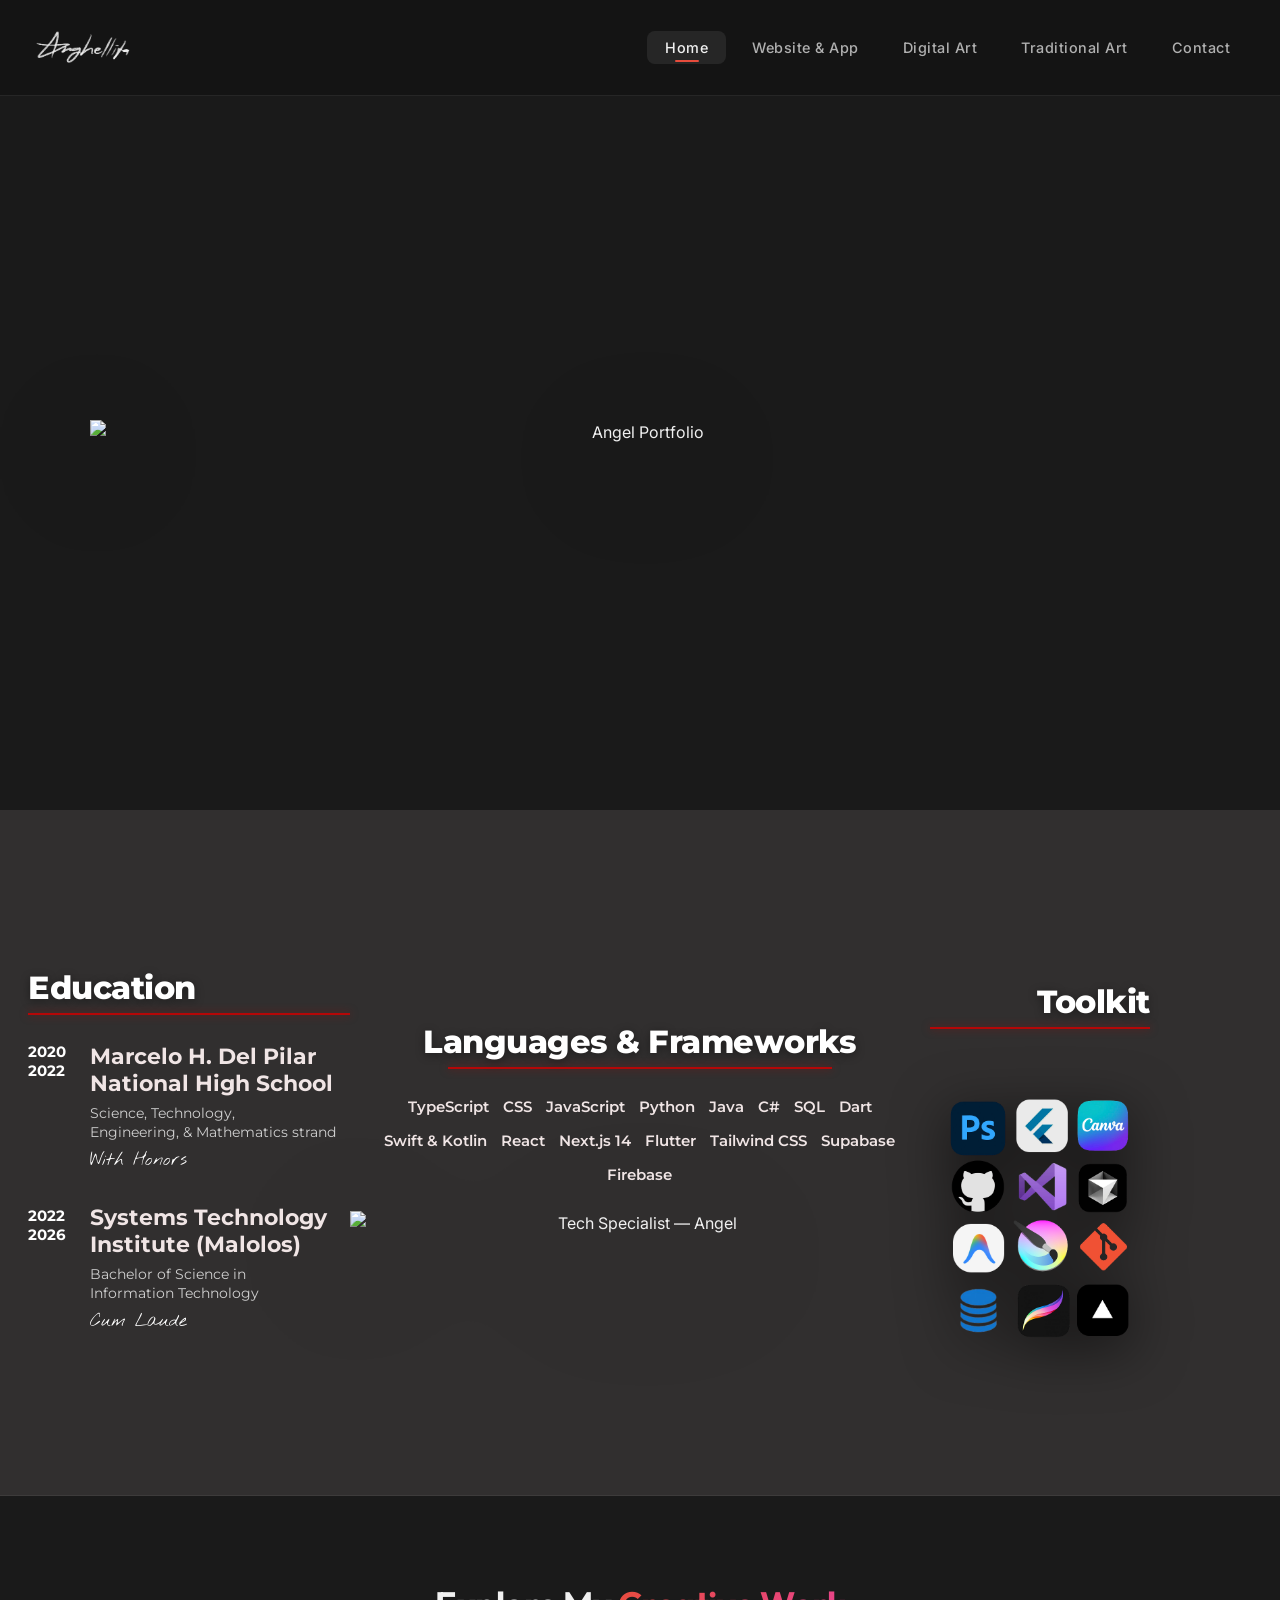
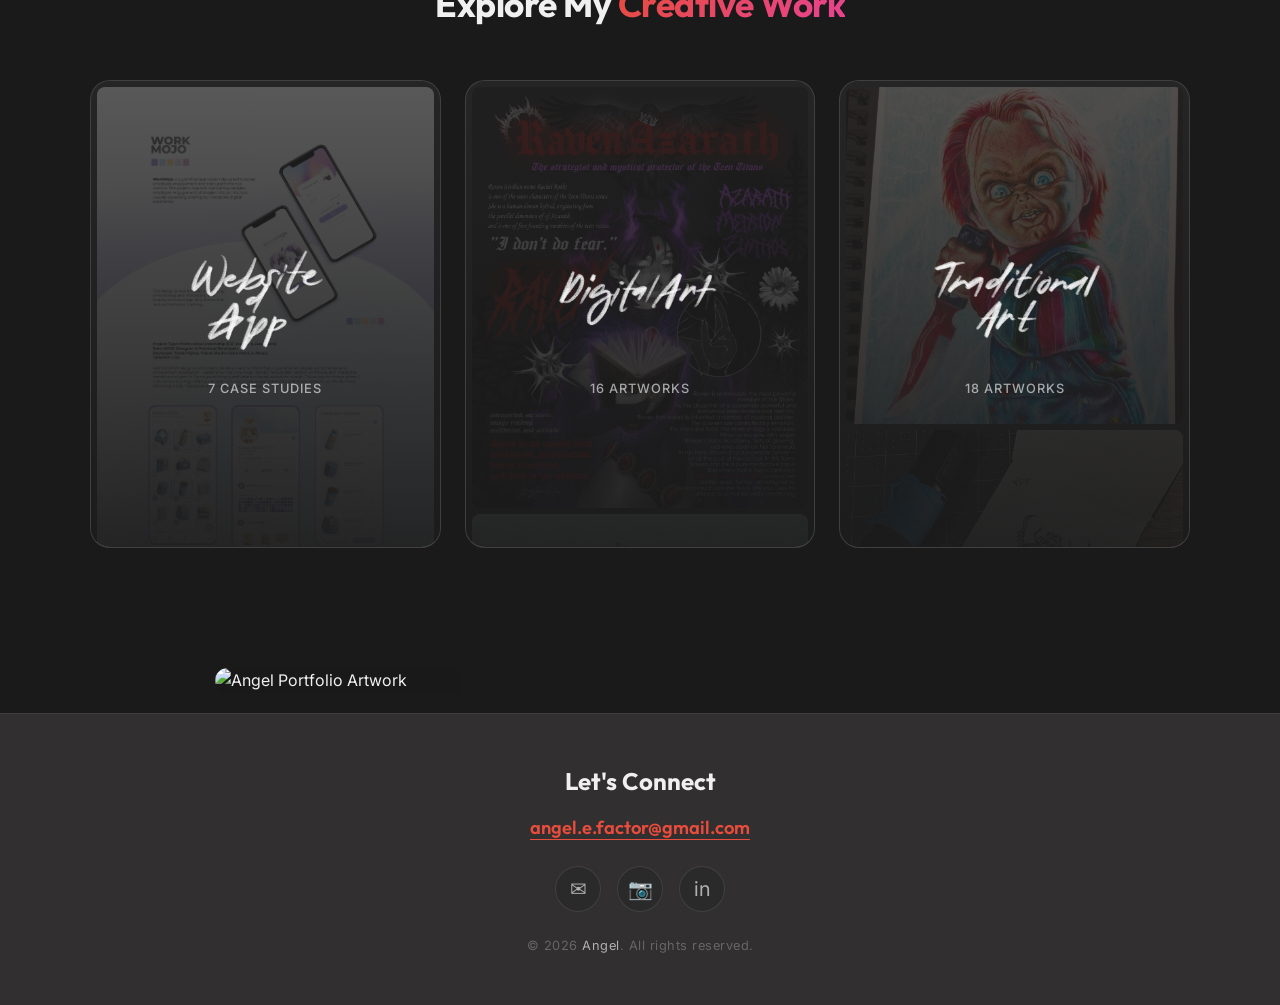
==== commit 7965e080: "Move Languages & Frameworks block higher above TECH SPECIALIST artwork in Section 2" ====
--- a/index.html
+++ b/index.html
@@ -92,11 +92,9 @@
           </div>
         </div>
 
-        <!-- Center Column: Tech Specialist Artwork + Landscape Languages & Frameworks Banner -->
+        <!-- Center Column: Languages & Frameworks Banner + Tech Specialist Artwork -->
         <div class="figma-center-col">
-          <img src="asset/TECH SPECIALIST.png" alt="Tech Specialist — Angel" class="tech-specialist-2" loading="lazy">
-
-          <!-- Languages & Frameworks Block (Landscape Banner Format) -->
+          <!-- Languages & Frameworks Block (Moved Higher Above Artwork) -->
           <div class="figma-lang-block center-lang-block">
             <div class="figma-header-wrap center-header-wrap">
               <h3 class="figma-header-title">Languages &amp; Frameworks</h3>
@@ -124,6 +122,9 @@
               <div>Firebase</div>
             </div>
           </div>
+
+          <!-- Tech Specialist Artwork -->
+          <img src="asset/TECH SPECIALIST.png" alt="Tech Specialist — Angel" class="tech-specialist-2" loading="lazy">
         </div>
 
         <!-- Right Column: Toolkit Image (Moved Upwards to Frame TECH SPECIALIST.png top right) -->
--- a/styles.css
+++ b/styles.css
@@ -638,6 +638,13 @@
   text-align: center;
 }
 
+.center-lang-block {
+  margin-top: -15px;
+  margin-bottom: 24px;
+  position: relative;
+  z-index: 5;
+}
+
 .center-header-wrap {
   display: flex;
   flex-direction: column;
@@ -1289,6 +1296,57 @@
   z-index: 2002;
 }
 
+/* Lightbox Zoom Controls & Interactive Image Zoom */
+.lightbox-zoom-controls {
+  position: fixed;
+  top: 20px;
+  left: 24px;
+  display: flex;
+  gap: 8px;
+  z-index: 2005;
+}
+
+.lightbox-zoom-btn {
+  width: 44px;
+  height: 44px;
+  border-radius: 50%;
+  background: rgba(255, 255, 255, 0.1);
+  backdrop-filter: blur(8px);
+  -webkit-backdrop-filter: blur(8px);
+  border: 1px solid rgba(255, 255, 255, 0.15);
+  color: #fff;
+  font-size: 1.1rem;
+  font-weight: 700;
+  cursor: pointer;
+  display: flex;
+  align-items: center;
+  justify-content: center;
+  transition: all 0.25s ease;
+  touch-action: manipulation;
+}
+
+.lightbox-zoom-btn:hover {
+  background: var(--primary);
+  border-color: var(--primary-light);
+  transform: scale(1.1);
+  box-shadow: 0 0 15px rgba(231, 76, 60, 0.5);
+}
+
+.lightbox-img {
+  max-width: 90vw;
+  max-height: 85vh;
+  object-fit: contain;
+  border-radius: 4px;
+  box-shadow: 0 20px 60px rgba(0, 0, 0, 0.8);
+  transition: transform 0.3s cubic-bezier(0.22, 1, 0.36, 1);
+  cursor: zoom-in;
+  user-select: none;
+}
+
+.lightbox-img.is-zoomed {
+  cursor: zoom-out;
+}
+
 /* Scroll hint for tall images */
 .lightbox-scroll-hint {
   position: fixed;
@@ -1296,7 +1354,7 @@
   left: 50%;
   transform: translateX(-50%);
   font-size: 0.75rem;
-  color: rgba(255, 255, 255, 0.4);
+  color: rgba(255, 255, 255, 0.6);
   letter-spacing: 0.5px;
   z-index: 2002;
   animation: pulseHint 2s ease-in-out infinite;
@@ -1380,16 +1438,15 @@
   transform-origin: center center;
 }
 
-/* Overlay Download CV button on right side of contact.png */
+/* Overlay Download CV button directly below "Work with me!" text on contact.png — Shifted slightly left */
 .contact-card-overlay {
   position: absolute;
-  top: 56%;
-  right: 12%;
-  left: auto;
-  transform: none;
-  display: flex;
-  align-items: center;
-  justify-content: flex-end;
+  top: 61%;
+  left: 64%;
+  transform: translateX(-50%);
+  display: flex;
+  align-items: center;
+  justify-content: center;
   z-index: 10;
   width: auto;
 }
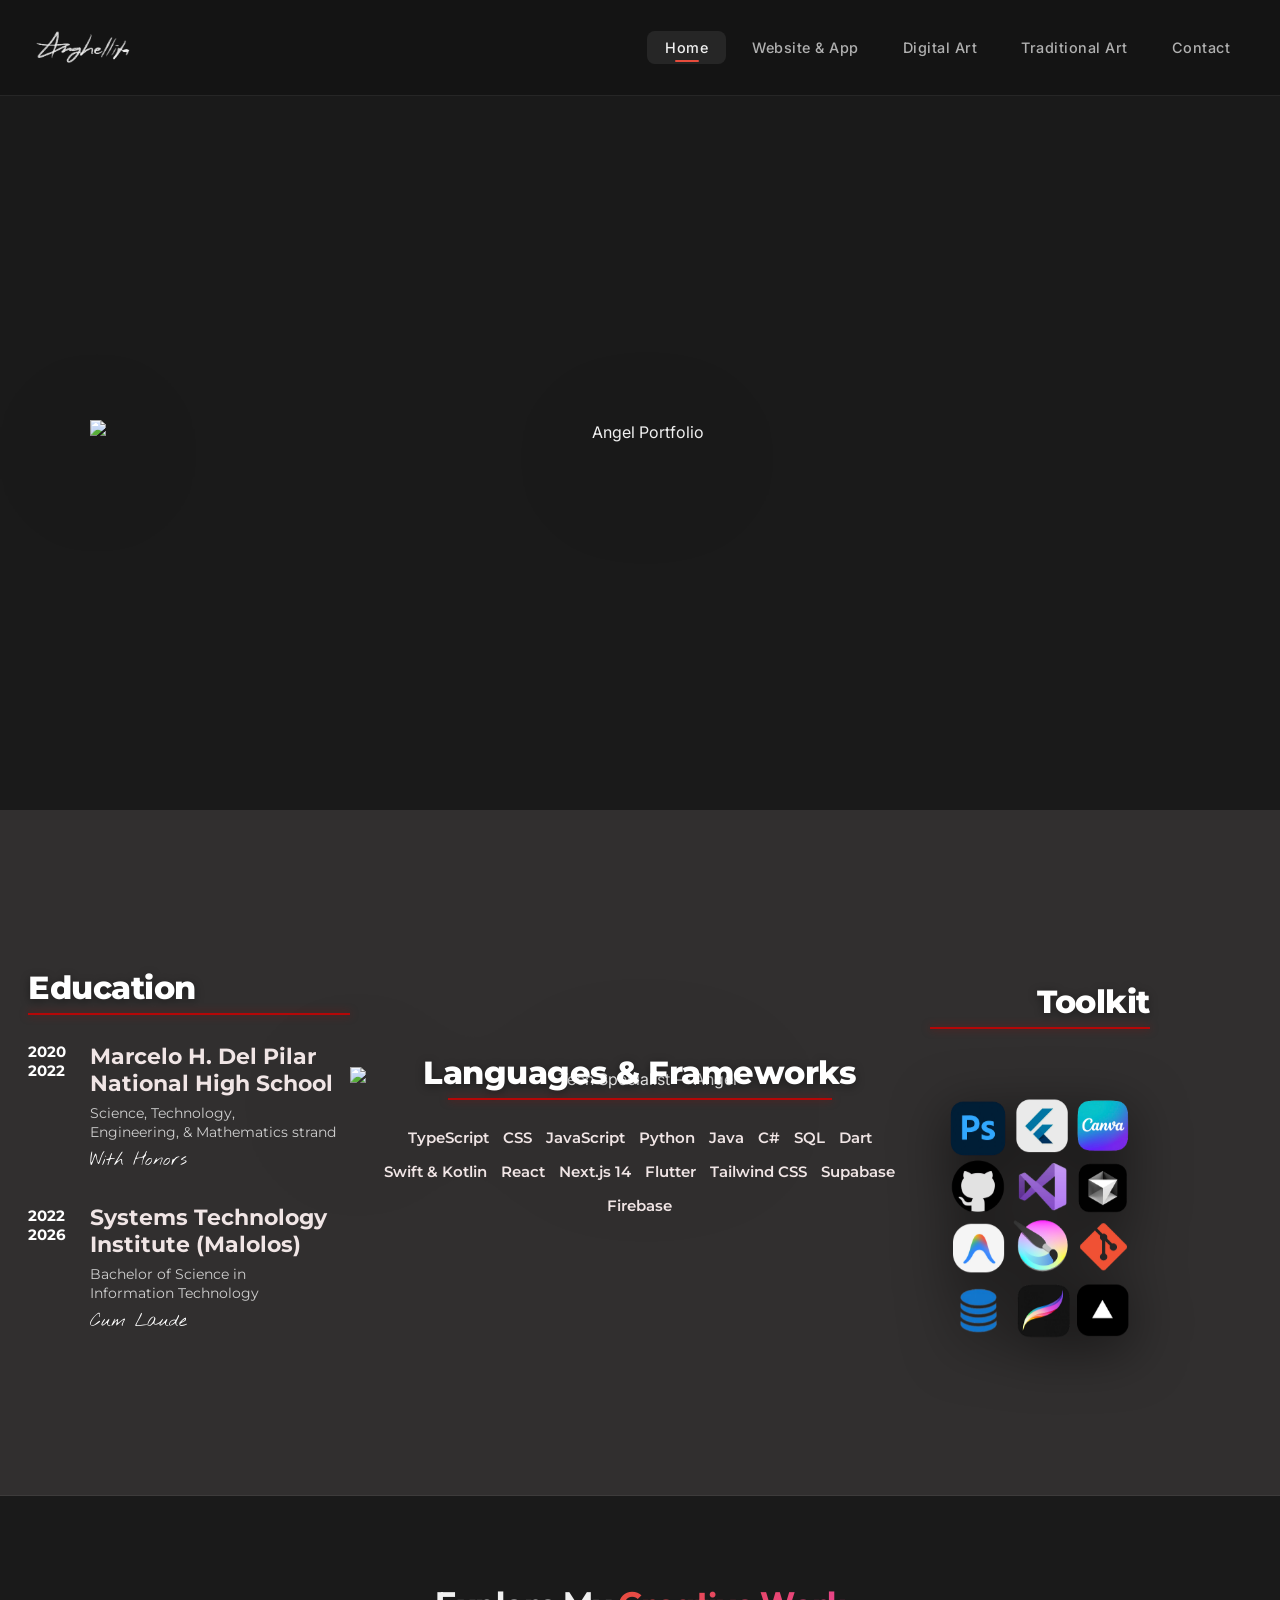
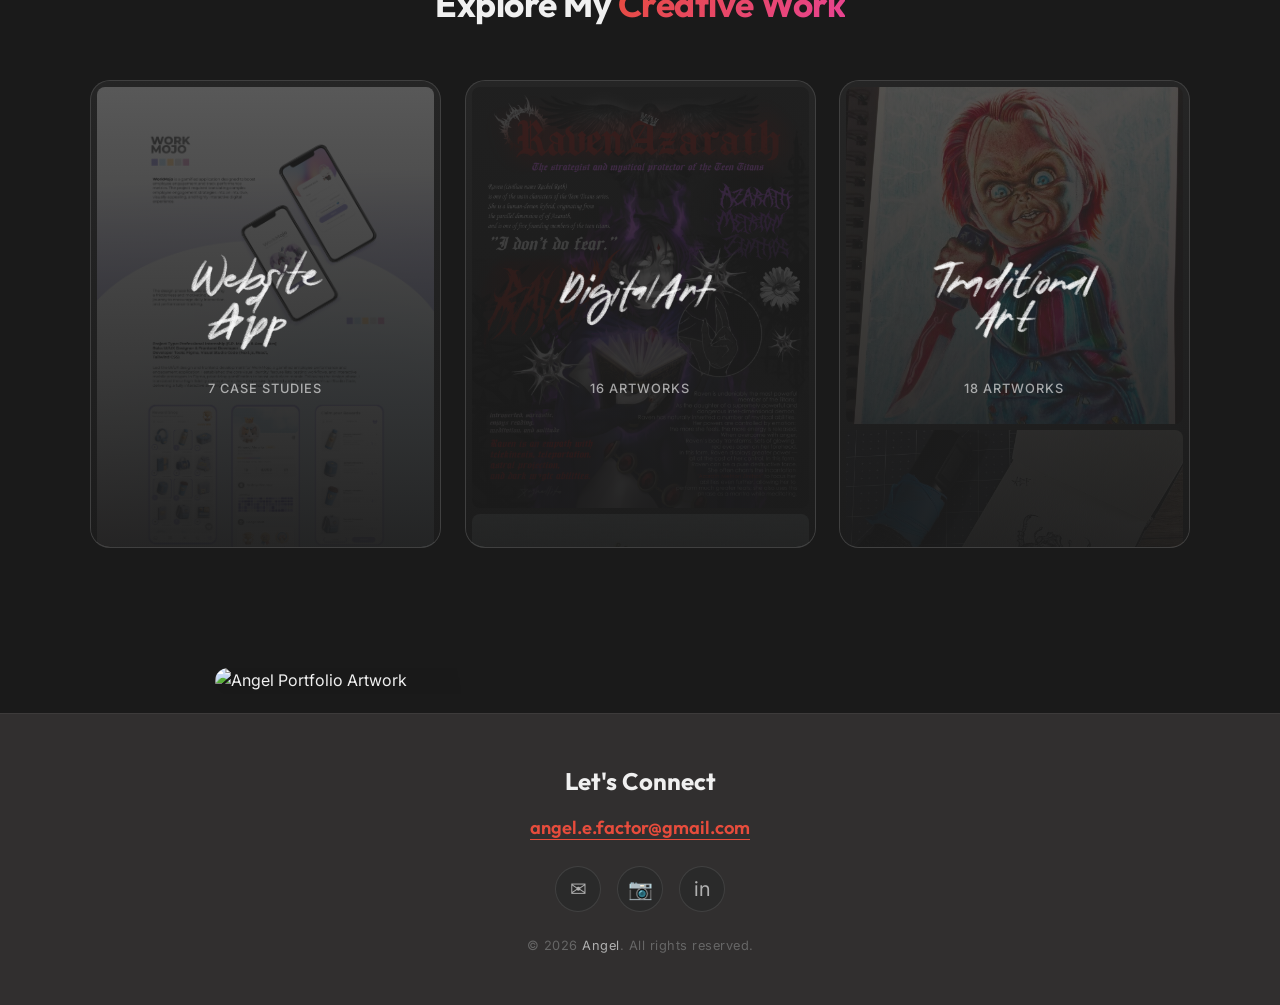
==== commit 243b81a6: "Move Languages & Frameworks back below TECH SPECIALIST artwork, shifted slightly higher vertically" ====
--- a/index.html
+++ b/index.html
@@ -92,9 +92,12 @@
           </div>
         </div>
 
-        <!-- Center Column: Languages & Frameworks Banner + Tech Specialist Artwork -->
+        <!-- Center Column: Tech Specialist Artwork + Landscape Languages & Frameworks Banner -->
         <div class="figma-center-col">
-          <!-- Languages & Frameworks Block (Moved Higher Above Artwork) -->
+          <!-- Tech Specialist Artwork -->
+          <img src="asset/TECH SPECIALIST.png" alt="Tech Specialist — Angel" class="tech-specialist-2" loading="lazy">
+
+          <!-- Languages & Frameworks Block (Positioned Slightly Higher Underneath Artwork) -->
           <div class="figma-lang-block center-lang-block">
             <div class="figma-header-wrap center-header-wrap">
               <h3 class="figma-header-title">Languages &amp; Frameworks</h3>
@@ -122,9 +125,6 @@
               <div>Firebase</div>
             </div>
           </div>
-
-          <!-- Tech Specialist Artwork -->
-          <img src="asset/TECH SPECIALIST.png" alt="Tech Specialist — Angel" class="tech-specialist-2" loading="lazy">
         </div>
 
         <!-- Right Column: Toolkit Image (Moved Upwards to Frame TECH SPECIALIST.png top right) -->
--- a/styles.css
+++ b/styles.css
@@ -214,7 +214,7 @@
   transition: width 0.2s linear;
 }
 
-/* ===== PAGE TRANSITION OVERLAY ===== */
+/* ===== PAGE TRANSITION OVERLAY & HARDWARE ACCELERATION ===== */
 .page-transition {
   position: fixed;
   inset: 0;
@@ -222,7 +222,7 @@
   background: var(--bg-primary);
   pointer-events: none;
   opacity: 0;
-  transition: opacity 0.4s cubic-bezier(0.4, 0, 0.2, 1);
+  transition: opacity 0.35s cubic-bezier(0.4, 0, 0.2, 1);
 }
 
 .page-transition.active {
@@ -230,31 +230,47 @@
   pointer-events: all;
 }
 
-/* Page enter animation */
+/* GPU Hardware Acceleration for Zero-Lag Smoothness */
+.hero-bg-section,
+.specialist-section,
+.page-header,
+.gallery-section,
+.explore-section,
+.explore-card,
+.gallery-item,
+.figma-toolkit-img,
+.tech-specialist-2,
+.footer-flip-card {
+  will-change: transform, opacity;
+  backface-visibility: hidden;
+  -webkit-backface-visibility: hidden;
+}
+
+/* Sleek Page Enter Animation */
 .page-loaded .hero-bg-section,
 .page-loaded .specialist-section,
 .page-loaded .page-header,
 .page-loaded .gallery-section,
 .page-loaded .footer,
 .page-loaded .explore-section {
-  animation: fadeSlideUp 0.7s cubic-bezier(0.22, 1, 0.36, 1) both;
-}
-
-.page-loaded .hero-bg-section { animation-delay: 0.05s; }
-.page-loaded .specialist-section { animation-delay: 0.12s; }
-.page-loaded .explore-section { animation-delay: 0.2s; }
-.page-loaded .page-header { animation-delay: 0.05s; }
-.page-loaded .gallery-section { animation-delay: 0.15s; }
-.page-loaded .footer { animation-delay: 0.25s; }
+  animation: fadeSlideUp 0.65s cubic-bezier(0.22, 1, 0.36, 1) both;
+}
+
+.page-loaded .hero-bg-section { animation-delay: 0.04s; }
+.page-loaded .specialist-section { animation-delay: 0.1s; }
+.page-loaded .explore-section { animation-delay: 0.18s; }
+.page-loaded .page-header { animation-delay: 0.04s; }
+.page-loaded .gallery-section { animation-delay: 0.12s; }
+.page-loaded .footer { animation-delay: 0.22s; }
 
 @keyframes fadeSlideUp {
   from {
     opacity: 0;
-    transform: translateY(25px);
+    transform: translateY(28px) translateZ(0);
   }
   to {
     opacity: 1;
-    transform: translateY(0);
+    transform: translateY(0) translateZ(0);
   }
 }
 
@@ -627,20 +643,17 @@
   margin-top: 6px;
 }
 
-/* WIDE LANDSCAPE Languages & Frameworks Banner under TECH SPECIALIST.png — Moved UPWARDS */
-.figma-lang-block.center-lang-block {
-  margin-top: -24px; /* Moved UPWARDS directly under TECH SPECIALIST.png */
+/* WIDE LANDSCAPE Languages & Frameworks Banner under TECH SPECIALIST.png — Shifted higher underneath artwork */
+.figma-lang-block.center-lang-block,
+.center-lang-block {
+  margin-top: -38px;
+  margin-bottom: 0;
   margin-left: 0;
   width: 100%;
   display: flex;
   flex-direction: column;
   align-items: center;
   text-align: center;
-}
-
-.center-lang-block {
-  margin-top: -15px;
-  margin-bottom: 24px;
   position: relative;
   z-index: 5;
 }
@@ -911,13 +924,17 @@
   aspect-ratio: 3 / 4;
   background: var(--bg-card);
   border: 1px solid var(--border-light);
-  transition: transform 0.5s cubic-bezier(0.22, 1, 0.36, 1),
-              box-shadow 0.5s cubic-bezier(0.22, 1, 0.36, 1);
+  transition: transform 0.45s cubic-bezier(0.22, 1, 0.36, 1),
+              box-shadow 0.45s cubic-bezier(0.22, 1, 0.36, 1),
+              border-color 0.35s ease;
+  will-change: transform, box-shadow;
+  backface-visibility: hidden;
 }
 
 .explore-card:hover {
-  transform: translateY(-8px) scale(1.02);
-  box-shadow: 0 20px 60px rgba(0, 0, 0, 0.5), 0 0 30px var(--primary-glow);
+  transform: translateY(-8px) scale(1.025) translateZ(0);
+  border-color: rgba(231, 76, 60, 0.5);
+  box-shadow: 0 24px 60px rgba(0, 0, 0, 0.65), 0 0 35px rgba(231, 76, 60, 0.45);
 }
 
 .explore-card-bg {
@@ -1082,13 +1099,41 @@
   background: var(--bg-card);
   border: 1px solid var(--border-light);
   opacity: 0;
-  transform: translateY(30px);
-  transition: opacity 0.6s ease, transform 0.6s ease, box-shadow 0.3s ease;
+  transform: translateY(30px) translateZ(0);
+  transition: opacity 0.5s cubic-bezier(0.22, 1, 0.36, 1),
+              transform 0.45s cubic-bezier(0.22, 1, 0.36, 1),
+              border-color 0.35s ease,
+              box-shadow 0.35s ease;
+  will-change: transform, opacity;
+  backface-visibility: hidden;
+}
+
+.gallery-item::before {
+  content: '';
+  position: absolute;
+  top: 0;
+  left: -85%;
+  width: 60%;
+  height: 100%;
+  background: linear-gradient(
+    90deg,
+    transparent,
+    rgba(255, 255, 255, 0.25),
+    transparent
+  );
+  transform: skewX(-25deg);
+  transition: left 0.75s ease;
+  z-index: 5;
+  pointer-events: none;
+}
+
+.gallery-item:hover::before {
+  left: 135%;
 }
 
 .gallery-item.revealed {
   opacity: 1;
-  transform: translateY(0);
+  transform: translateY(0) translateZ(0);
 }
 
 .gallery-item img {
@@ -1097,7 +1142,8 @@
   object-fit: cover;
   object-position: top center;
   display: block;
-  transition: transform 0.5s cubic-bezier(0.4, 0, 0.2, 1);
+  transition: transform 0.5s cubic-bezier(0.22, 1, 0.36, 1), filter 0.5s ease;
+  will-change: transform;
 }
 
 .gallery-overlay {
@@ -1106,38 +1152,42 @@
   background: linear-gradient(
     to bottom,
     transparent 30%,
-    rgba(0, 0, 0, 0.65) 100%
+    rgba(15, 0, 0, 0.75) 100%
   );
   opacity: 0;
   display: flex;
   align-items: center;
   justify-content: center;
-  transition: opacity var(--transition);
+  transition: opacity 0.35s cubic-bezier(0.22, 1, 0.36, 1);
+  z-index: 3;
 }
 
 .gallery-icon {
   width: 48px;
   height: 48px;
   border-radius: 50%;
-  background: rgba(255, 255, 255, 0.18);
-  backdrop-filter: blur(8px);
-  -webkit-backdrop-filter: blur(8px);
-  border: 1px solid rgba(255, 255, 255, 0.25);
+  background: rgba(231, 76, 60, 0.25);
+  backdrop-filter: blur(10px);
+  -webkit-backdrop-filter: blur(10px);
+  border: 1px solid rgba(255, 255, 255, 0.3);
   display: flex;
   align-items: center;
   justify-content: center;
   color: #fff;
   font-size: 1.4rem;
-  transform: scale(0.7);
-  transition: transform var(--transition);
+  transform: scale(0.7) translateZ(0);
+  transition: transform 0.35s cubic-bezier(0.34, 1.56, 0.64, 1);
 }
 
 .gallery-item:hover {
-  box-shadow: 0 12px 30px rgba(0, 0, 0, 0.4);
+  border-color: rgba(231, 76, 60, 0.6);
+  box-shadow: 0 16px 45px rgba(0, 0, 0, 0.6), 0 0 25px rgba(231, 76, 60, 0.4);
+  transform: translateY(-6px) scale(1.02) translateZ(0);
 }
 
 .gallery-item:hover img {
-  transform: scale(1.08);
+  transform: scale(1.08) translateZ(0);
+  filter: brightness(1.08);
 }
 
 .gallery-item:hover .gallery-overlay {
@@ -1145,8 +1195,14 @@
 }
 
 .gallery-item:hover .gallery-icon {
-  transform: scale(1);
-}
+  transform: scale(1) translateZ(0);
+}
+
+/* Staggered entrance animation for gallery items */
+.gallery-grid .gallery-item:nth-child(4n + 1) { transition-delay: 0.03s; }
+.gallery-grid .gallery-item:nth-child(4n + 2) { transition-delay: 0.08s; }
+.gallery-grid .gallery-item:nth-child(4n + 3) { transition-delay: 0.13s; }
+.gallery-grid .gallery-item:nth-child(4n + 4) { transition-delay: 0.18s; }
 
 /* ===== LIGHTBOX ===== */
 .lightbox {
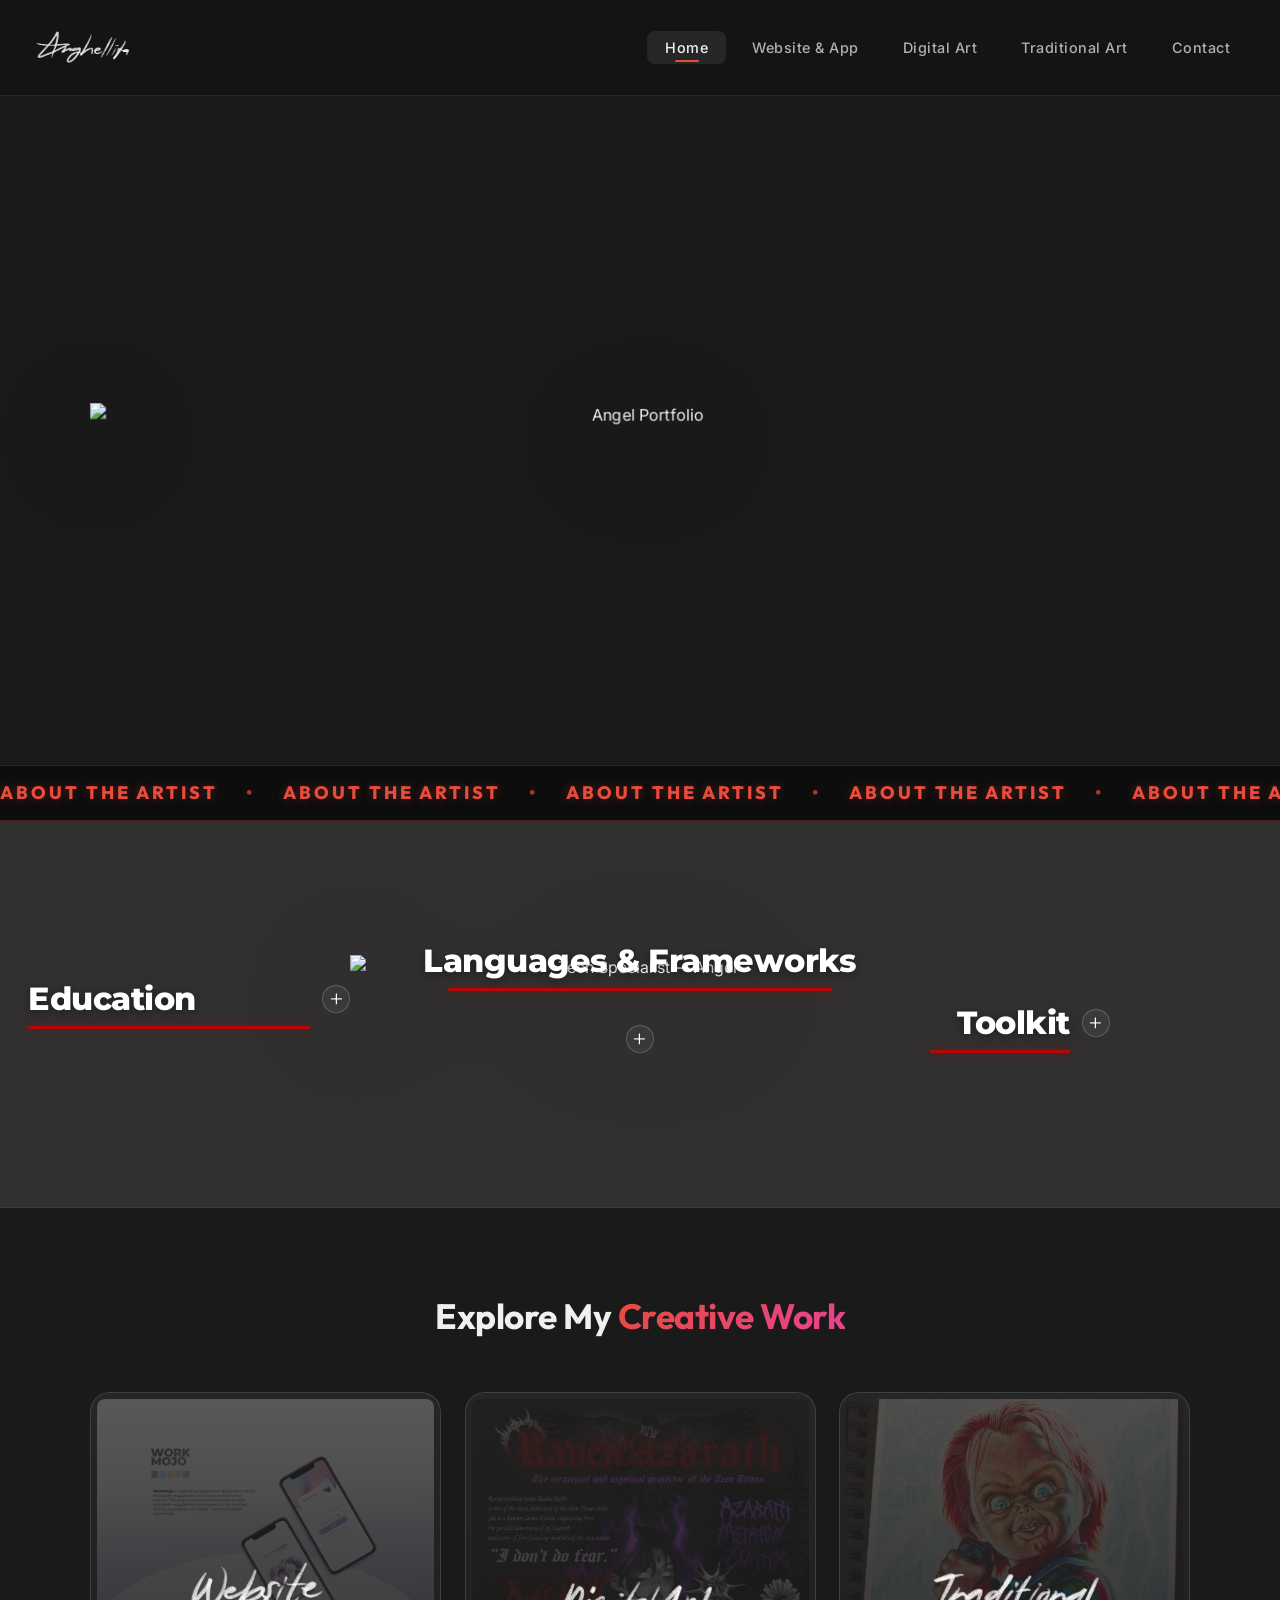
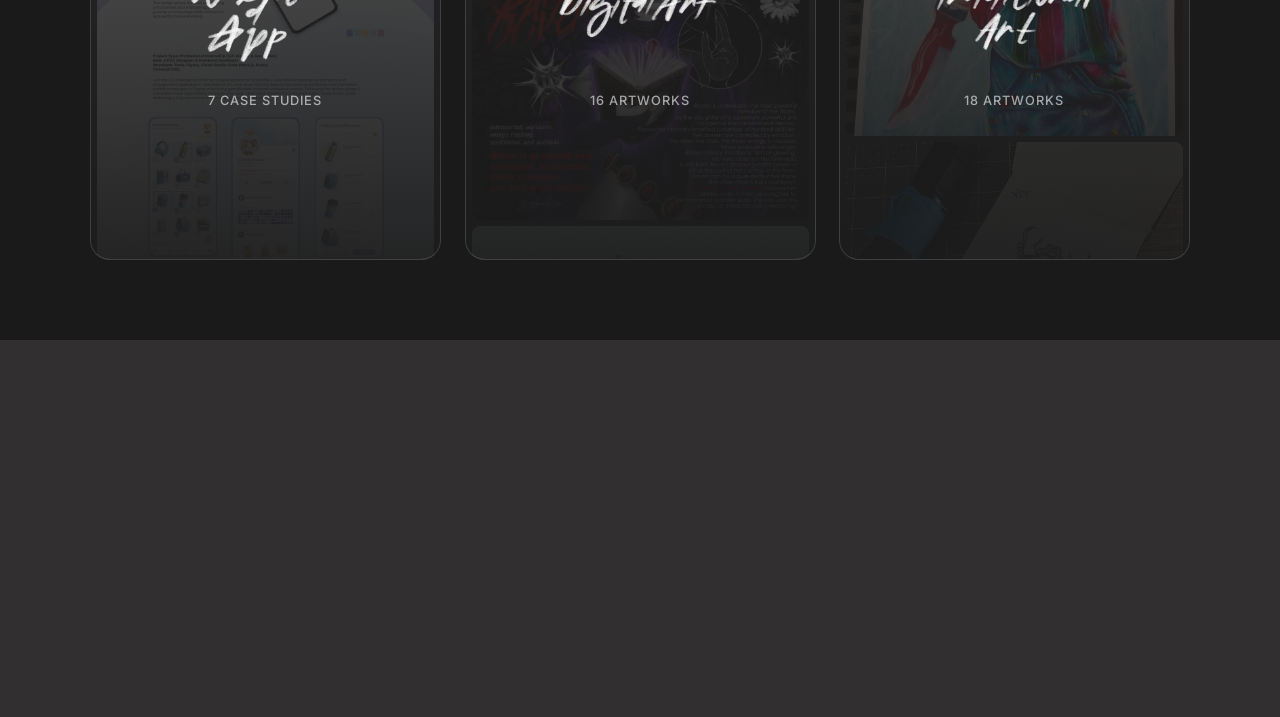
==== commit 92bcedf2: "Fix mobile burger menu navigation, optimize heavy images for instant loading, update marquee typogra" ====
--- a/index.html
+++ b/index.html
@@ -1,18 +1,21 @@
 <!DOCTYPE html>
 <html lang="en">
+
 <head>
   <meta charset="UTF-8">
   <meta name="viewport" content="width=device-width, initial-scale=1.0">
-  <title>Angel's Portfolio — Full-Stack Developer & Designer</title>
-  <meta name="description" content="Welcome to Angel's creative portfolio. Full-Stack Developer, UI/UX Designer, and Project Manager showcasing web apps, digital art, and traditional art.">
+  <title>Anghellita — Full-Stack Developer &amp; Designer</title>
+  <meta name="description"
+    content="Welcome to Anghellita's creative portfolio. Full-Stack Developer, UI/UX Designer, and Project Manager showcasing web apps, digital art, and traditional art.">
   <link rel="stylesheet" href="styles.css">
 </head>
+
 <body>
 
   <!-- Clean Preloader Loading State -->
   <div class="site-loader" id="siteLoader">
     <div class="loader-content">
-      <img src="logo.png" alt="Angel Portfolio" class="loader-logo">
+      <img src="logo.png" alt="Anghellita Portfolio" class="loader-logo">
       <div class="loader-bar-bg">
         <div class="loader-bar-fill" id="loaderBarFill"></div>
       </div>
@@ -50,94 +53,162 @@
     </div>
   </section>
 
+  <!-- Infinite Marquee Banner (After Hero Section) -->
+  <div class="marquee-banner" aria-hidden="true">
+    <div class="marquee-track">
+      <div class="marquee-content">
+        <span>ABOUT THE ARTIST</span><span class="marquee-dot">•</span>
+        <span>ABOUT THE ARTIST</span><span class="marquee-dot">•</span>
+        <span>ABOUT THE ARTIST</span><span class="marquee-dot">•</span>
+        <span>ABOUT THE ARTIST</span><span class="marquee-dot">•</span>
+        <span>ABOUT THE ARTIST</span><span class="marquee-dot">•</span>
+        <span>ABOUT THE ARTIST</span><span class="marquee-dot">•</span>
+        <span>ABOUT THE ARTIST</span><span class="marquee-dot">•</span>
+        <span>ABOUT THE ARTIST</span><span class="marquee-dot">•</span>
+        <span>ABOUT THE ARTIST</span><span class="marquee-dot">•</span>
+        <span>ABOUT THE ARTIST</span><span class="marquee-dot">•</span>
+        <span>ABOUT THE ARTIST</span><span class="marquee-dot">•</span>
+        <span>ABOUT THE ARTIST</span><span class="marquee-dot">•</span>
+      </div>
+      <div class="marquee-content">
+        <span>ABOUT THE ARTIST</span><span class="marquee-dot">•</span>
+        <span>ABOUT THE ARTIST</span><span class="marquee-dot">•</span>
+        <span>ABOUT THE ARTIST</span><span class="marquee-dot">•</span>
+        <span>ABOUT THE ARTIST</span><span class="marquee-dot">•</span>
+        <span>ABOUT THE ARTIST</span><span class="marquee-dot">•</span>
+        <span>ABOUT THE ARTIST</span><span class="marquee-dot">•</span>
+        <span>ABOUT THE ARTIST</span><span class="marquee-dot">•</span>
+        <span>ABOUT THE ARTIST</span><span class="marquee-dot">•</span>
+        <span>ABOUT THE ARTIST</span><span class="marquee-dot">•</span>
+        <span>ABOUT THE ARTIST</span><span class="marquee-dot">•</span>
+        <span>ABOUT THE ARTIST</span><span class="marquee-dot">•</span>
+        <span>ABOUT THE ARTIST</span><span class="marquee-dot">•</span>
+      </div>
+    </div>
+  </div>
+
   <!-- Profile & Credentials Section (Framed Layout with Landscape Tech Banner) -->
   <section class="specialist-section" id="specialistSection">
     <div class="figma-specialist-container">
       <div class="figma-layout-grid">
 
-        <!-- Left Column: Education (Moved Upwards to Frame TECH SPECIALIST.png top left) -->
+        <!-- Left Column: Education -->
         <div class="figma-left-col">
-          <div class="figma-edu-block">
-            <div class="figma-header-wrap">
-              <h3 class="figma-header-title">Education</h3>
-              <div class="figma-vector-line right">
-                <span class="figma-dot"></span>
-                <span class="figma-line"></span>
-              </div>
-            </div>
-            <div class="figma-edu-list">
-              <div class="figma-edu-item">
-                <div class="figma-edu-years">
-                  <span>2020</span>
-                  <span>2022</span>
-                </div>
-                <div class="figma-edu-content">
-                  <div class="figma-edu-school">Marcelo H. Del Pilar<br>National High School</div>
-                  <div class="figma-edu-strand">Science, Technology,<br>Engineering, &amp; Mathematics strand</div>
-                  <div class="figma-edu-honors">With Honors</div>
-                </div>
-              </div>
-              <div class="figma-edu-item">
-                <div class="figma-edu-years">
-                  <span>2022</span>
-                  <span>2026</span>
-                </div>
-                <div class="figma-edu-content">
-                  <div class="figma-edu-school">Systems Technology<br>Institute (Malolos)</div>
-                  <div class="figma-edu-strand">Bachelor of Science in<br>Information Technology</div>
-                  <div class="figma-edu-honors">Cum Laude</div>
+          <div class="figma-edu-block accordion-block" id="accordionEducation">
+            <div class="accordion-trigger" data-target="eduContent">
+              <div class="figma-header-wrap">
+                <h3 class="figma-header-title">Education</h3>
+                <div class="figma-vector-line right">
+                  <span class="figma-dot"></span>
+                  <span class="figma-line"></span>
+                </div>
+              </div>
+              <span class="accordion-icon">+</span>
+            </div>
+            <div class="accordion-content" id="eduContent">
+              <div class="accordion-inner">
+                <div class="figma-edu-list">
+                  <div class="figma-edu-item">
+                    <div class="figma-edu-years">
+                      <span>2016</span>
+                      <span>2020</span>
+                    </div>
+                    <div class="figma-edu-content">
+                      <div class="figma-edu-school">Marcelo H. Del Pilar<br>National High School</div>
+                      <div class="figma-edu-strand">Junior High School —<br>Special Program in the Arts</div>
+                      <div class="figma-edu-honors">With Honors</div>
+                    </div>
+                  </div>
+                  <div class="figma-edu-item">
+                    <div class="figma-edu-years">
+                      <span>2020</span>
+                      <span>2022</span>
+                    </div>
+                    <div class="figma-edu-content">
+                      <div class="figma-edu-school">Marcelo H. Del Pilar<br>National High School</div>
+                      <div class="figma-edu-strand">Senior High School —<br>Science, Technology,<br>Engineering, &amp;
+                        Mathematics strand</div>
+                      <div class="figma-edu-honors">With Honors</div>
+                    </div>
+                  </div>
+                  <div class="figma-edu-item">
+                    <div class="figma-edu-years">
+                      <span>2022</span>
+                      <span>2026</span>
+                    </div>
+                    <div class="figma-edu-content">
+                      <div class="figma-edu-school">Systems Technology<br>Institute (Malolos)</div>
+                      <div class="figma-edu-strand">College — Bachelor of Science<br>in Information Technology</div>
+                      <div class="figma-edu-honors">Cum Laude</div>
+                    </div>
+                  </div>
                 </div>
               </div>
             </div>
           </div>
         </div>
 
-        <!-- Center Column: Tech Specialist Artwork + Landscape Languages & Frameworks Banner -->
+        <!-- Center Column: Tech Specialist Artwork + Languages & Frameworks -->
         <div class="figma-center-col">
           <!-- Tech Specialist Artwork -->
           <img src="asset/TECH SPECIALIST.png" alt="Tech Specialist — Angel" class="tech-specialist-2" loading="lazy">
 
-          <!-- Languages & Frameworks Block (Positioned Slightly Higher Underneath Artwork) -->
-          <div class="figma-lang-block center-lang-block">
-            <div class="figma-header-wrap center-header-wrap">
-              <h3 class="figma-header-title">Languages &amp; Frameworks</h3>
-              <div class="figma-vector-line center-line">
-                <span class="figma-dot"></span>
-                <span class="figma-line"></span>
-                <span class="figma-dot"></span>
-              </div>
-            </div>
-            <div class="figma-lang-grid center-lang-grid">
-              <div>TypeScript</div>
-              <div>CSS</div>
-              <div>JavaScript</div>
-              <div>Python</div>
-              <div>Java</div>
-              <div>C#</div>
-              <div>SQL</div>
-              <div>Dart</div>
-              <div>Swift &amp; Kotlin</div>
-              <div>React</div>
-              <div>Next.js 14</div>
-              <div>Flutter</div>
-              <div>Tailwind CSS</div>
-              <div>Supabase</div>
-              <div>Firebase</div>
+          <!-- Languages & Frameworks Accordion -->
+          <div class="figma-lang-block center-lang-block accordion-block" id="accordionLang">
+            <div class="accordion-trigger" data-target="langContent">
+              <div class="figma-header-wrap center-header-wrap">
+                <h3 class="figma-header-title">Languages &amp; Frameworks</h3>
+                <div class="figma-vector-line center-line">
+                  <span class="figma-dot"></span>
+                  <span class="figma-line"></span>
+                  <span class="figma-dot"></span>
+                </div>
+              </div>
+              <span class="accordion-icon">+</span>
+            </div>
+            <div class="accordion-content" id="langContent">
+              <div class="accordion-inner">
+                <div class="figma-lang-grid center-lang-grid">
+                  <div>TypeScript</div>
+                  <div>CSS</div>
+                  <div>JavaScript</div>
+                  <div>Python</div>
+                  <div>Java</div>
+                  <div>C#</div>
+                  <div>SQL</div>
+                  <div>Dart</div>
+                  <div>Swift &amp; Kotlin</div>
+                  <div>React</div>
+                  <div>Next.js 14</div>
+                  <div>Flutter</div>
+                  <div>Tailwind CSS</div>
+                  <div>Supabase</div>
+                  <div>Firebase</div>
+                </div>
+              </div>
             </div>
           </div>
         </div>
 
-        <!-- Right Column: Toolkit Image (Moved Upwards to Frame TECH SPECIALIST.png top right) -->
+        <!-- Right Column: Toolkit -->
         <div class="figma-right-col">
-          <div class="figma-toolkit-wrap">
-            <div class="figma-header-wrap" style="text-align: right;">
-              <h3 class="figma-header-title">Toolkit</h3>
-              <div class="figma-vector-line left">
-                <span class="figma-line"></span>
-                <span class="figma-dot"></span>
-              </div>
-            </div>
-            <img src="asset/Group 14.png" alt="Toolkit — Development & Design Software" class="figma-toolkit-img" loading="lazy">
+          <div class="figma-toolkit-wrap accordion-block" id="accordionToolkit">
+            <div class="accordion-trigger" data-target="toolkitContent">
+              <div class="figma-header-wrap" style="text-align: right;">
+                <h3 class="figma-header-title">Toolkit</h3>
+                <div class="figma-vector-line left">
+                  <span class="figma-line"></span>
+                  <span class="figma-dot"></span>
+                </div>
+              </div>
+              <span class="accordion-icon">+</span>
+            </div>
+            <div class="accordion-content" id="toolkitContent">
+              <div class="accordion-inner">
+                <img src="asset/Group 14.png" alt="Toolkit — Development & Design Software" class="figma-toolkit-img"
+                  loading="lazy">
+              </div>
+            </div>
           </div>
         </div>
 
@@ -168,7 +239,8 @@
         <a href="digitalart.html" class="explore-card">
           <div class="explore-card-bg">
             <img src="digitalart/FACTOR, ANGEL E. (Infographic).png" alt="Digital Art Teaser 1" loading="lazy">
-            <img src="digitalart/751870302_1735036920959253_785918651566794023_n (1).jpg" alt="Digital Art Teaser 2" loading="lazy">
+            <img src="digitalart/751870302_1735036920959253_785918651566794023_n (1).jpg" alt="Digital Art Teaser 2"
+              loading="lazy">
           </div>
           <div class="explore-card-overlay">
             <img src="digitalart.png" alt="Digital Art" class="explore-card-title">
@@ -180,8 +252,10 @@
         <!-- Traditional Art Card -->
         <a href="tradart.html" class="explore-card">
           <div class="explore-card-bg">
-            <img src="tradart/751764513_1441959014374667_4327550968881304167_n.jpg" alt="Traditional Art Teaser 1" loading="lazy">
-            <img src="tradart/751914509_1831805608200136_105801705969479557_n.jpg" alt="Traditional Art Teaser 2" loading="lazy">
+            <img src="tradart/751764513_1441959014374667_4327550968881304167_n.jpg" alt="Traditional Art Teaser 1"
+              loading="lazy">
+            <img src="tradart/751914509_1831805608200136_105801705969479557_n.jpg" alt="Traditional Art Teaser 2"
+              loading="lazy">
           </div>
           <div class="explore-card-overlay">
             <img src="traditionalart.png" alt="Traditional Art" class="explore-card-title">
@@ -199,19 +273,21 @@
     <div class="footer-image-wrapper">
       <div class="footer-flip-card" id="footerFlipCard" title="Click to flip contact card">
         <div class="footer-flip-card-inner">
-          
+
           <!-- Front Face: asset/8.png -->
           <div class="footer-card-front">
             <img src="asset/8.png" alt="Angel Portfolio Artwork" class="footer-card-img" loading="lazy">
           </div>
-          
+
           <!-- Back Face: asset/contact.png + Download CV Button directly below WORK WITH ME text -->
           <div class="footer-card-back">
-            <img src="asset/contact.png" alt="Angel Contact Card — angel.e.factor@gmail.com" class="footer-card-img" loading="lazy">
-            
+            <img src="asset/contact.png" alt="Angel Contact Card — angel.e.factor@gmail.com" class="footer-card-img"
+              loading="lazy">
+
             <!-- Download CV Interactive Button (Right Side, Compact, Text-Only) -->
             <div class="contact-card-overlay">
-              <a href="Angel_Factor_CV.pdf" download="Angel_Factor_CV.pdf" class="contact-card-cv-btn" title="Download Angel Factor's CV">
+              <a href="Angel_Factor_CV.pdf" download="Angel_Factor_CV.pdf" class="contact-card-cv-btn"
+                title="Download Angel Factor's CV">
                 Download My CV
               </a>
             </div>
@@ -225,9 +301,12 @@
       <h2 class="footer-contact-title">Let's Connect</h2>
       <a href="mailto:angel.e.factor@gmail.com" class="footer-email-link">angel.e.factor@gmail.com</a>
       <div class="footer-socials">
-        <a href="mailto:angel.e.factor@gmail.com" class="footer-social-link" aria-label="Email" title="Email: angel.e.factor@gmail.com">✉</a>
-        <a href="https://www.instagram.com/nglfctr/" target="_blank" rel="noopener" class="footer-social-link" aria-label="Instagram" title="Instagram: @nglfctr">📷</a>
-        <a href="https://www.linkedin.com/in/angelfactor" target="_blank" rel="noopener" class="footer-social-link" aria-label="LinkedIn" title="LinkedIn: Angel Factor">in</a>
+        <a href="mailto:angel.e.factor@gmail.com" class="footer-social-link" aria-label="Email"
+          title="Email: angel.e.factor@gmail.com">✉</a>
+        <a href="https://www.instagram.com/nglfctr/" target="_blank" rel="noopener" class="footer-social-link"
+          aria-label="Instagram" title="Instagram: @nglfctr">📷</a>
+        <a href="https://www.linkedin.com/in/angelfactor" target="_blank" rel="noopener" class="footer-social-link"
+          aria-label="LinkedIn" title="LinkedIn: Angel Factor">in</a>
       </div>
       <p class="footer-copyright">&copy; 2026 <a href="index.html">Angel</a>. All rights reserved.</p>
     </div>
@@ -246,4 +325,5 @@
 
   <script src="script.js"></script>
 </body>
-</html>
+
+</html>
--- a/styles.css
+++ b/styles.css
@@ -60,6 +60,22 @@
   box-sizing: border-box;
 }
 
+/* ===== ANTI-PIRACY & ARTWORK PROTECTION ===== */
+img,
+.gallery-item,
+.explore-card,
+.footer-card-img,
+.lightbox-img,
+.tech-specialist-2,
+.figma-toolkit-img {
+  user-select: none !important;
+  -webkit-user-select: none !important;
+  -moz-user-select: none !important;
+  -ms-user-select: none !important;
+  -webkit-user-drag: none !important;
+  -webkit-touch-callout: none !important;
+}
+
 html {
   scroll-behavior: smooth;
   -webkit-font-smoothing: antialiased;
@@ -160,6 +176,7 @@
     transform: scale(0.96);
     filter: brightness(0) invert(1) drop-shadow(0 0 10px rgba(231, 76, 60, 0.2));
   }
+
   to {
     transform: scale(1.04);
     filter: brightness(0) invert(1) drop-shadow(0 0 25px rgba(231, 76, 60, 0.7));
@@ -186,7 +203,9 @@
 }
 
 @keyframes loaderSpin {
-  to { transform: rotate(360deg); }
+  to {
+    transform: rotate(360deg);
+  }
 }
 
 .loader-text {
@@ -256,18 +275,36 @@
   animation: fadeSlideUp 0.65s cubic-bezier(0.22, 1, 0.36, 1) both;
 }
 
-.page-loaded .hero-bg-section { animation-delay: 0.04s; }
-.page-loaded .specialist-section { animation-delay: 0.1s; }
-.page-loaded .explore-section { animation-delay: 0.18s; }
-.page-loaded .page-header { animation-delay: 0.04s; }
-.page-loaded .gallery-section { animation-delay: 0.12s; }
-.page-loaded .footer { animation-delay: 0.22s; }
+.page-loaded .hero-bg-section {
+  animation-delay: 0.04s;
+}
+
+.page-loaded .specialist-section {
+  animation-delay: 0.1s;
+}
+
+.page-loaded .explore-section {
+  animation-delay: 0.18s;
+}
+
+.page-loaded .page-header {
+  animation-delay: 0.04s;
+}
+
+.page-loaded .gallery-section {
+  animation-delay: 0.12s;
+}
+
+.page-loaded .footer {
+  animation-delay: 0.22s;
+}
 
 @keyframes fadeSlideUp {
   from {
     opacity: 0;
     transform: translateY(28px) translateZ(0);
   }
+
   to {
     opacity: 1;
     transform: translateY(0) translateZ(0);
@@ -308,7 +345,7 @@
   backdrop-filter: blur(var(--glass-blur));
   -webkit-backdrop-filter: blur(var(--glass-blur));
   border-bottom: 1px solid var(--glass-border);
-  z-index: 900;
+  z-index: 2000;
   transition: var(--transition);
 }
 
@@ -410,10 +447,10 @@
 
 /* ===== NEW HERO SECTION (herosectionbg.png + 10.png Wiggle - BIGGER) ===== */
 .hero-bg-section {
-  min-height: 90vh;
+  min-height: 85vh;
   width: 100%;
   padding-top: calc(var(--nav-height) + 20px);
-  padding-bottom: 60px;
+  padding-bottom: 50px;
   display: flex;
   align-items: center;
   justify-content: center;
@@ -421,7 +458,7 @@
   position: relative;
   overflow: hidden;
   z-index: 1;
-  opacity: 0;
+  opacity: 1;
 }
 
 .hero-center-wrapper {
@@ -450,15 +487,91 @@
 }
 
 @keyframes heroWiggle {
-  0%, 100% { transform: rotate(0deg) scale(1); }
-  25% { transform: rotate(-2.5deg) scale(1.01) translateY(-6px); }
-  50% { transform: rotate(2.5deg) scale(1.02) translateY(-2px); }
-  75% { transform: rotate(-1.5deg) scale(1.01) translateY(-8px); }
+
+  0%,
+  100% {
+    transform: rotate(0deg) scale(1);
+  }
+
+  25% {
+    transform: rotate(-2.5deg) scale(1.01) translateY(-6px);
+  }
+
+  50% {
+    transform: rotate(2.5deg) scale(1.02) translateY(-2px);
+  }
+
+  75% {
+    transform: rotate(-1.5deg) scale(1.01) translateY(-8px);
+  }
 }
 
 @keyframes heroWiggleFast {
-  from { transform: rotate(-3.5deg) scale(1.03); }
-  to { transform: rotate(3.5deg) scale(1.03); }
+  from {
+    transform: rotate(-3.5deg) scale(1.03);
+  }
+
+  to {
+    transform: rotate(3.5deg) scale(1.03);
+  }
+}
+
+/* ===== INFINITE MARQUEE BANNER (ABOUT THE ARTIST) ===== */
+.marquee-banner {
+  position: relative;
+  width: 100%;
+  height: 56px;
+  background: #0d0d0d;
+  border-top: 1px solid rgba(231, 76, 60, 0.25);
+  border-bottom: 1px solid rgba(231, 76, 60, 0.25);
+  overflow: hidden;
+  display: flex;
+  align-items: center;
+  z-index: 5;
+  box-sizing: border-box;
+}
+
+.marquee-track {
+  display: flex;
+  width: max-content;
+  flex-shrink: 0;
+  animation: marqueeScroll 22s linear infinite;
+  will-change: transform;
+}
+
+.marquee-content {
+  display: flex;
+  flex-shrink: 0;
+  align-items: center;
+  gap: 28px;
+  padding-right: 28px;
+}
+
+.marquee-content span {
+  color: #e74c3c;
+  font-family: var(--font-heading), 'Montserrat', sans-serif;
+  font-size: clamp(14px, 2vw, 18px);
+  font-weight: 800;
+  letter-spacing: 3px;
+  text-transform: uppercase;
+  white-space: nowrap;
+  text-shadow: 0 0 10px rgba(231, 76, 60, 0.35);
+}
+
+.marquee-dot {
+  color: #ff6b6b;
+  font-size: 12px;
+  opacity: 0.7;
+}
+
+@keyframes marqueeScroll {
+  0% {
+    transform: translate3d(0, 0, 0);
+  }
+
+  100% {
+    transform: translate3d(-50%, 0, 0);
+  }
 }
 
 /* ===== SECOND SECTION WITH POP-UP INTERACTION ===== */
@@ -468,9 +581,9 @@
   position: relative;
   z-index: 2;
   border-bottom: 1px solid var(--border);
-  opacity: 0;
+  opacity: 1;
   overflow: hidden;
-  transition: opacity 0.8s ease;
+  transition: opacity 0.6s ease;
 }
 
 .specialist-section.revealed {
@@ -494,52 +607,55 @@
 
 .figma-left-col {
   opacity: 0;
-  transform: translateX(-30px);
-  transition: opacity 0.8s cubic-bezier(0.22, 1, 0.36, 1), transform 0.8s cubic-bezier(0.22, 1, 0.36, 1);
+  transform: translateX(-25px);
+  transition: opacity 0.7s cubic-bezier(0.22, 1, 0.36, 1), transform 0.7s cubic-bezier(0.22, 1, 0.36, 1);
   padding-left: 0;
   padding-right: 0;
   z-index: 3;
-  margin-top: 70px; /* Moved DOWNWARD */
+  margin-top: 70px;
 }
 
 .figma-center-col {
   opacity: 0;
-  transform: scale(0.94);
-  transition: opacity 0.9s cubic-bezier(0.22, 1, 0.36, 1), transform 0.9s cubic-bezier(0.22, 1, 0.36, 1);
+  transform: scale(0.96);
+  transition: opacity 0.8s cubic-bezier(0.22, 1, 0.36, 1), transform 0.8s cubic-bezier(0.22, 1, 0.36, 1);
   text-align: center;
   z-index: 2;
 }
 
 .figma-right-col {
   opacity: 0;
-  transform: translateX(30px);
-  transition: opacity 0.8s cubic-bezier(0.22, 1, 0.36, 1), transform 0.8s cubic-bezier(0.22, 1, 0.36, 1);
+  transform: translateX(25px);
+  transition: opacity 0.7s cubic-bezier(0.22, 1, 0.36, 1), transform 0.7s cubic-bezier(0.22, 1, 0.36, 1);
   padding-left: 0;
   padding-right: 0;
   z-index: 3;
-  margin-top: 70px; /* Moved DOWNWARD */
-}
-
+  margin-top: 70px;
+}
+
+.page-loaded .figma-left-col,
+.page-loaded .figma-right-col,
 .specialist-section.revealed .figma-left-col,
 .specialist-section.revealed .figma-right-col {
   opacity: 1;
   transform: translateX(0);
 }
 
+.page-loaded .figma-center-col,
 .specialist-section.revealed .figma-center-col {
   opacity: 1;
   transform: scale(1);
 }
 
-/* Headers with White Title Text & Dark Red Vector Line */
+/* Headers with White Title Text & Red Vector Line */
 .figma-header-wrap {
   position: relative;
-  margin-bottom: 24px;
+  margin-bottom: 20px;
   width: 100%;
 }
 
 .figma-header-title {
-  color: #ffffff; /* White Title Text */
+  color: #ffffff;
   font-family: 'Montserrat', sans-serif;
   font-size: 32px;
   font-weight: 800;
@@ -549,38 +665,131 @@
 }
 
 .figma-vector-line {
-  display: flex;
-  align-items: center;
-  margin-top: 6px;
+  display: flex !important;
+  align-items: center;
+  margin-top: 8px;
   position: relative;
   width: 100%;
 }
 
-/* Circle at end of lines removed as requested */
 .figma-dot {
   display: none !important;
 }
 
 .figma-line {
-  height: 2px;
-  background: #b50707; /* Dark Red Vector Line */
-  box-shadow: 0 0 8px rgba(181, 7, 7, 0.6);
-  width: 0;
+  display: block !important;
+  height: 3px;
+  background: #b50707;
+  box-shadow: 0 0 8px rgba(181, 7, 7, 0.5);
+  width: 0%;
   flex-grow: 0;
-  transition: flex-grow 1s cubic-bezier(0.22, 1, 0.36, 1);
-}
-
-.figma-vector-line.right { justify-content: flex-start; }
-.figma-vector-line.right .figma-line { margin-left: 0; margin-right: 0; }
-.specialist-section.revealed .figma-vector-line.right .figma-line { flex-grow: 1; }
-
-.figma-vector-line.left { justify-content: flex-end; }
-.figma-vector-line.left .figma-line { margin-right: 0; margin-left: 0; }
-.specialist-section.revealed .figma-vector-line.left .figma-line { flex-grow: 1; }
+  border-radius: 2px;
+  transition: width 0.9s cubic-bezier(0.22, 1, 0.36, 1), flex-grow 0.9s cubic-bezier(0.22, 1, 0.36, 1);
+}
+
+.page-loaded .figma-line,
+.specialist-section.revealed .figma-line {
+  width: 100%;
+  flex-grow: 1;
+}
+
+.figma-vector-line.right {
+  justify-content: flex-start;
+}
+
+.figma-vector-line.left {
+  justify-content: flex-end;
+}
+
+.figma-vector-line.center-line {
+  justify-content: center;
+  max-width: 360px;
+  margin: 8px auto 0;
+}
+
+/* ===== ACCORDION SYSTEM ===== */
+.accordion-block {
+  position: relative;
+}
+
+.accordion-trigger {
+  cursor: pointer;
+  display: flex;
+  align-items: flex-start;
+  justify-content: space-between;
+  gap: 12px;
+  user-select: none;
+  -webkit-user-select: none;
+}
+
+.accordion-trigger:hover .figma-header-title {
+  color: var(--primary-light);
+  transition: color 0.25s ease;
+}
+
+.accordion-icon {
+  color: #ffffff;
+  font-family: 'Montserrat', sans-serif;
+  font-size: 26px;
+  font-weight: 300;
+  line-height: 1;
+  min-width: 28px;
+  height: 28px;
+  display: flex;
+  align-items: center;
+  justify-content: center;
+  border-radius: 50%;
+  border: 1px solid rgba(255, 255, 255, 0.2);
+  background: rgba(255, 255, 255, 0.05);
+  transition: transform 0.4s cubic-bezier(0.22, 1, 0.36, 1),
+    background 0.3s ease,
+    border-color 0.3s ease;
+  flex-shrink: 0;
+  margin-top: 4px;
+}
+
+.accordion-block.open .accordion-icon {
+  transform: rotate(45deg);
+  background: var(--primary);
+  border-color: var(--primary-light);
+}
+
+.accordion-content {
+  max-height: 0;
+  overflow: hidden;
+  transition: max-height 0.5s cubic-bezier(0.22, 1, 0.36, 1),
+    opacity 0.4s ease;
+  opacity: 0;
+}
+
+.accordion-block.open .accordion-content {
+  opacity: 1;
+}
+
+.accordion-inner {
+  padding-top: 16px;
+}
+
+/* Center accordion (Languages) needs centered icon */
+.center-lang-block .accordion-trigger {
+  flex-direction: column;
+  align-items: center;
+}
+
+.center-lang-block .accordion-icon {
+  margin-top: 8px;
+}
 
 /* Interactive Education List — Container Removed for Clean Text Aesthetic */
-.figma-edu-block { margin-bottom: 48px; }
-.figma-edu-list { display: flex; flex-direction: column; gap: 24px; }
+.figma-edu-block {
+  margin-bottom: 48px;
+}
+
+.figma-edu-list {
+  display: flex;
+  flex-direction: column;
+  gap: 24px;
+}
 
 .figma-edu-item {
   display: flex;
@@ -684,7 +893,8 @@
   flex-wrap: wrap;
   justify-content: center;
   gap: 10px 14px;
-  max-width: 880px; /* Wide Landscape Banner */
+  max-width: 880px;
+  /* Wide Landscape Banner */
   margin: 12px auto 0;
   text-align: center;
 }
@@ -707,21 +917,26 @@
   margin-top: 16px;
 }
 
+.center-lang-grid div,
+.figma-lang-grid div,
 .figma-lang-col div {
-  padding: 6px 14px;
+  padding: 6px 12px;
   border-radius: 8px;
-  background: rgba(255, 255, 255, 0.03);
-  border: 1px solid rgba(255, 255, 255, 0.05);
+  background: transparent;
+  border: none;
+  box-shadow: none;
   cursor: pointer;
   transition: all 0.3s cubic-bezier(0.34, 1.56, 0.64, 1);
   display: inline-block;
   margin-bottom: 6px;
 }
 
+.center-lang-grid div:hover,
+.figma-lang-grid div:hover,
 .figma-lang-col div:hover {
   background: var(--primary);
   color: #ffffff;
-  border-color: var(--primary-light);
+  border: none;
   transform: translateY(-3px) scale(1.08);
   box-shadow: 0 8px 20px rgba(192, 57, 43, 0.4);
 }
@@ -745,8 +960,15 @@
 }
 
 @keyframes floatSpecialist {
-  0%, 100% { transform: translateY(0); }
-  50% { transform: translateY(-12px); }
+
+  0%,
+  100% {
+    transform: translateY(0);
+  }
+
+  50% {
+    transform: translateY(-12px);
+  }
 }
 
 /* Toolkit Image Interactive Card */
@@ -756,8 +978,14 @@
   align-items: flex-start;
 }
 
-.figma-toolkit-wrap .figma-header-wrap { max-width: 220px; }
-.specialist-section.revealed .figma-toolkit-wrap .figma-line { flex-grow: 0; width: 140px; }
+.figma-toolkit-wrap .figma-header-wrap {
+  max-width: 220px;
+}
+
+.specialist-section.revealed .figma-toolkit-wrap .figma-line {
+  flex-grow: 0;
+  width: 140px;
+}
 
 .figma-toolkit-img {
   max-width: 220px;
@@ -777,8 +1005,15 @@
 }
 
 @keyframes floatToolkit {
-  0%, 100% { transform: translateY(0); }
-  50% { transform: translateY(-6px); }
+
+  0%,
+  100% {
+    transform: translateY(0);
+  }
+
+  50% {
+    transform: translateY(-6px);
+  }
 }
 
 /* ===== POP-UP MODAL CARD FOR PROGRESS SCROLL DATA ===== */
@@ -925,8 +1160,8 @@
   background: var(--bg-card);
   border: 1px solid var(--border-light);
   transition: transform 0.45s cubic-bezier(0.22, 1, 0.36, 1),
-              box-shadow 0.45s cubic-bezier(0.22, 1, 0.36, 1),
-              border-color 0.35s ease;
+    box-shadow 0.45s cubic-bezier(0.22, 1, 0.36, 1),
+    border-color 0.35s ease;
   will-change: transform, box-shadow;
   backface-visibility: hidden;
 }
@@ -962,11 +1197,9 @@
 .explore-card-overlay {
   position: absolute;
   inset: 0;
-  background: linear-gradient(
-    180deg,
-    rgba(26, 26, 26, 0.3) 0%,
-    rgba(26, 26, 26, 0.88) 100%
-  );
+  background: linear-gradient(180deg,
+      rgba(26, 26, 26, 0.3) 0%,
+      rgba(26, 26, 26, 0.88) 100%);
   display: flex;
   flex-direction: column;
   align-items: center;
@@ -976,11 +1209,9 @@
 }
 
 .explore-card:hover .explore-card-overlay {
-  background: linear-gradient(
-    180deg,
-    rgba(26, 26, 26, 0.1) 0%,
-    rgba(26, 26, 26, 0.78) 100%
-  );
+  background: linear-gradient(180deg,
+      rgba(26, 26, 26, 0.1) 0%,
+      rgba(26, 26, 26, 0.78) 100%);
 }
 
 .explore-card-title {
@@ -1065,8 +1296,15 @@
 }
 
 @keyframes titleFloat {
-  0%, 100% { transform: translateY(0); }
-  50% { transform: translateY(-4px); }
+
+  0%,
+  100% {
+    transform: translateY(0);
+  }
+
+  50% {
+    transform: translateY(-4px);
+  }
 }
 
 .page-subtitle {
@@ -1101,9 +1339,9 @@
   opacity: 0;
   transform: translateY(30px) translateZ(0);
   transition: opacity 0.5s cubic-bezier(0.22, 1, 0.36, 1),
-              transform 0.45s cubic-bezier(0.22, 1, 0.36, 1),
-              border-color 0.35s ease,
-              box-shadow 0.35s ease;
+    transform 0.45s cubic-bezier(0.22, 1, 0.36, 1),
+    border-color 0.35s ease,
+    box-shadow 0.35s ease;
   will-change: transform, opacity;
   backface-visibility: hidden;
 }
@@ -1115,12 +1353,10 @@
   left: -85%;
   width: 60%;
   height: 100%;
-  background: linear-gradient(
-    90deg,
-    transparent,
-    rgba(255, 255, 255, 0.25),
-    transparent
-  );
+  background: linear-gradient(90deg,
+      transparent,
+      rgba(255, 255, 255, 0.25),
+      transparent);
   transform: skewX(-25deg);
   transition: left 0.75s ease;
   z-index: 5;
@@ -1149,11 +1385,9 @@
 .gallery-overlay {
   position: absolute;
   inset: 0;
-  background: linear-gradient(
-    to bottom,
-    transparent 30%,
-    rgba(15, 0, 0, 0.75) 100%
-  );
+  background: linear-gradient(to bottom,
+      transparent 30%,
+      rgba(15, 0, 0, 0.75) 100%);
   opacity: 0;
   display: flex;
   align-items: center;
@@ -1199,10 +1433,21 @@
 }
 
 /* Staggered entrance animation for gallery items */
-.gallery-grid .gallery-item:nth-child(4n + 1) { transition-delay: 0.03s; }
-.gallery-grid .gallery-item:nth-child(4n + 2) { transition-delay: 0.08s; }
-.gallery-grid .gallery-item:nth-child(4n + 3) { transition-delay: 0.13s; }
-.gallery-grid .gallery-item:nth-child(4n + 4) { transition-delay: 0.18s; }
+.gallery-grid .gallery-item:nth-child(4n + 1) {
+  transition-delay: 0.03s;
+}
+
+.gallery-grid .gallery-item:nth-child(4n + 2) {
+  transition-delay: 0.08s;
+}
+
+.gallery-grid .gallery-item:nth-child(4n + 3) {
+  transition-delay: 0.13s;
+}
+
+.gallery-grid .gallery-item:nth-child(4n + 4) {
+  transition-delay: 0.18s;
+}
 
 /* ===== LIGHTBOX ===== */
 .lightbox {
@@ -1239,7 +1484,7 @@
   align-items: flex-start;
   border-radius: var(--radius);
   scrollbar-width: thin;
-  scrollbar-color: rgba(255,255,255,0.3) transparent;
+  scrollbar-color: rgba(255, 255, 255, 0.3) transparent;
 }
 
 .lightbox-content.scrollable::-webkit-scrollbar {
@@ -1274,6 +1519,7 @@
     transform: scale(0.92);
     opacity: 0;
   }
+
   to {
     transform: scale(1);
     opacity: 1;
@@ -1417,8 +1663,15 @@
 }
 
 @keyframes pulseHint {
-  0%, 100% { opacity: 0.4; }
-  50% { opacity: 0.8; }
+
+  0%,
+  100% {
+    opacity: 0.4;
+  }
+
+  50% {
+    opacity: 0.8;
+  }
 }
 
 /* ===== FOOTER WITH WIGGLE ANIMATION ===== */
@@ -1486,7 +1739,7 @@
   width: 100%;
   height: auto;
   display: block;
-  filter: drop-shadow(0 15px 35px rgba(0,0,0,0.6));
+  filter: drop-shadow(0 15px 35px rgba(0, 0, 0, 0.6));
 }
 
 .footer-card-front .footer-card-img {
@@ -1539,15 +1792,33 @@
 }
 
 @keyframes wiggle {
-  0%, 100% { transform: rotate(0deg) translateY(0); }
-  25% { transform: rotate(-2.5deg) translateY(-6px); }
-  50% { transform: rotate(2.5deg) translateY(-2px); }
-  75% { transform: rotate(-1.5deg) translateY(-8px); }
+
+  0%,
+  100% {
+    transform: rotate(0deg) translateY(0);
+  }
+
+  25% {
+    transform: rotate(-2.5deg) translateY(-6px);
+  }
+
+  50% {
+    transform: rotate(2.5deg) translateY(-2px);
+  }
+
+  75% {
+    transform: rotate(-1.5deg) translateY(-8px);
+  }
 }
 
 @keyframes wiggleHover {
-  from { transform: rotate(-3deg) scale(1.02); }
-  to { transform: rotate(3deg) scale(1.02); }
+  from {
+    transform: rotate(-3deg) scale(1.02);
+  }
+
+  to {
+    transform: rotate(3deg) scale(1.02);
+  }
 }
 
 .footer-contact {
@@ -1632,26 +1903,34 @@
   .figma-layout-grid {
     grid-template-columns: 1fr 1.2fr;
   }
-  .figma-left-col, .figma-right-col {
+
+  .figma-left-col,
+  .figma-right-col {
     padding: 0;
   }
+
   .figma-center-col {
     grid-column: span 2;
     order: -1;
   }
+
   .tech-specialist-2 {
     max-width: 600px;
   }
+
   .figma-toolkit-wrap {
     align-items: flex-start;
   }
+
   .figma-vector-line.left {
     justify-content: flex-start;
   }
+
   .figma-vector-line.left .figma-line {
     margin-right: 0;
     margin-left: 8px;
   }
+
   .gallery-grid {
     grid-template-columns: repeat(3, 1fr);
   }
@@ -1802,32 +2081,57 @@
   /* Mobile Nav Drawer & High Contrast Clickable Links */
   .nav-toggle {
     display: flex;
-    z-index: 2005;
-  }
-
-  .nav-overlay {
-    z-index: 1990;
+    flex-direction: column;
+    justify-content: center;
+    align-items: center;
+    gap: 5px;
+    width: 44px;
+    height: 44px;
+    padding: 9px;
+    background: rgba(255, 255, 255, 0.06);
+    border: 1px solid rgba(255, 255, 255, 0.12);
+    border-radius: 8px;
+    cursor: pointer;
+    z-index: 2010;
+    touch-action: manipulation;
+  }
+
+  .nav-toggle:hover,
+  .nav-toggle:active {
+    background: rgba(231, 76, 60, 0.2);
+    border-color: var(--primary-light);
+  }
+
+  .nav-toggle span {
+    display: block;
+    width: 22px;
+    height: 2px;
+    background: #ffffff;
+    border-radius: 2px;
+    transition: all 0.3s cubic-bezier(0.4, 0, 0.2, 1);
   }
 
   .nav-links {
     position: fixed;
     top: 0;
     right: 0;
-    width: 290px;
+    width: min(300px, 82vw);
     height: 100vh;
+    height: 100dvh;
     flex-direction: column;
-    align-items: flex-start;
-    padding: calc(var(--nav-height) + 28px) 24px 28px;
-    background: rgba(18, 18, 18, 0.98);
+    align-items: stretch;
+    padding: calc(var(--nav-height) + 20px) 20px 30px;
+    background: rgba(14, 14, 14, 0.98);
     backdrop-filter: blur(25px);
     -webkit-backdrop-filter: blur(25px);
     border-left: 1px solid rgba(255, 255, 255, 0.12);
     transform: translateX(100%);
     transition: transform 0.35s cubic-bezier(0.4, 0, 0.2, 1);
-    z-index: 2000;
-    gap: 8px;
+    z-index: 2005;
+    gap: 10px;
     pointer-events: none;
-    box-shadow: -10px 0 40px rgba(0, 0, 0, 0.8);
+    box-shadow: -15px 0 50px rgba(0, 0, 0, 0.9);
+    overflow-y: auto;
   }
 
   .nav-links.open {
@@ -1835,10 +2139,14 @@
     pointer-events: auto;
   }
 
+  .nav-links li {
+    width: 100%;
+  }
+
   .nav-links a {
     font-size: 1.05rem;
     font-weight: 600;
-    color: #ffffff !important; /* High contrast bright white text */
+    color: #ffffff !important;
     opacity: 0.92;
     padding: 14px 18px;
     width: 100%;
@@ -1848,10 +2156,11 @@
     transition: all 0.25s ease;
     display: block;
     touch-action: manipulation;
+    text-align: left;
   }
 
   .nav-links a:hover,
-  .nav-links a:focus,
+  .nav-links a:active,
   .nav-links a.active {
     opacity: 1;
     color: #ffffff !important;
@@ -1919,6 +2228,20 @@
   .footer-wiggle-img {
     max-width: 100%;
   }
+
+  .footer-flip-card {
+    max-width: min(520px, 92vw);
+  }
+
+  .contact-card-overlay {
+    top: 60%;
+    left: 64%;
+  }
+
+  .contact-card-cv-btn {
+    font-size: 0.78rem;
+    padding: 6px 14px;
+  }
 }
 
 @media (max-width: 480px) {
@@ -1940,7 +2263,13 @@
   }
 
   .footer-email-link {
-    font-size: 1rem;
+    font-size: 0.95rem;
+    word-break: break-all;
+  }
+
+  .contact-card-cv-btn {
+    font-size: 0.72rem;
+    padding: 5px 12px;
   }
 }
 
@@ -1948,24 +2277,51 @@
 .nav-overlay {
   position: fixed;
   inset: 0;
-  background: rgba(0, 0, 0, 0.5);
-  z-index: 998;
+  background: rgba(0, 0, 0, 0.65);
+  backdrop-filter: blur(4px);
+  -webkit-backdrop-filter: blur(4px);
+  z-index: 1900;
   opacity: 0;
   visibility: hidden;
-  transition: var(--transition);
+  transition: opacity 0.3s ease, visibility 0.3s ease;
+  pointer-events: none;
 }
 
 .nav-overlay.active {
   opacity: 1;
   visibility: visible;
+  pointer-events: auto;
 }
 
 /* ===== STAGGER DELAYS FOR REVEAL ===== */
-.gallery-item:nth-child(1) { transition-delay: 0s; }
-.gallery-item:nth-child(2) { transition-delay: 0.05s; }
-.gallery-item:nth-child(3) { transition-delay: 0.1s; }
-.gallery-item:nth-child(4) { transition-delay: 0.15s; }
-.gallery-item:nth-child(5) { transition-delay: 0.2s; }
-.gallery-item:nth-child(6) { transition-delay: 0.25s; }
-.gallery-item:nth-child(7) { transition-delay: 0.3s; }
-.gallery-item:nth-child(8) { transition-delay: 0.35s; }
+.gallery-item:nth-child(1) {
+  transition-delay: 0s;
+}
+
+.gallery-item:nth-child(2) {
+  transition-delay: 0.05s;
+}
+
+.gallery-item:nth-child(3) {
+  transition-delay: 0.1s;
+}
+
+.gallery-item:nth-child(4) {
+  transition-delay: 0.15s;
+}
+
+.gallery-item:nth-child(5) {
+  transition-delay: 0.2s;
+}
+
+.gallery-item:nth-child(6) {
+  transition-delay: 0.25s;
+}
+
+.gallery-item:nth-child(7) {
+  transition-delay: 0.3s;
+}
+
+.gallery-item:nth-child(8) {
+  transition-delay: 0.35s;
+}
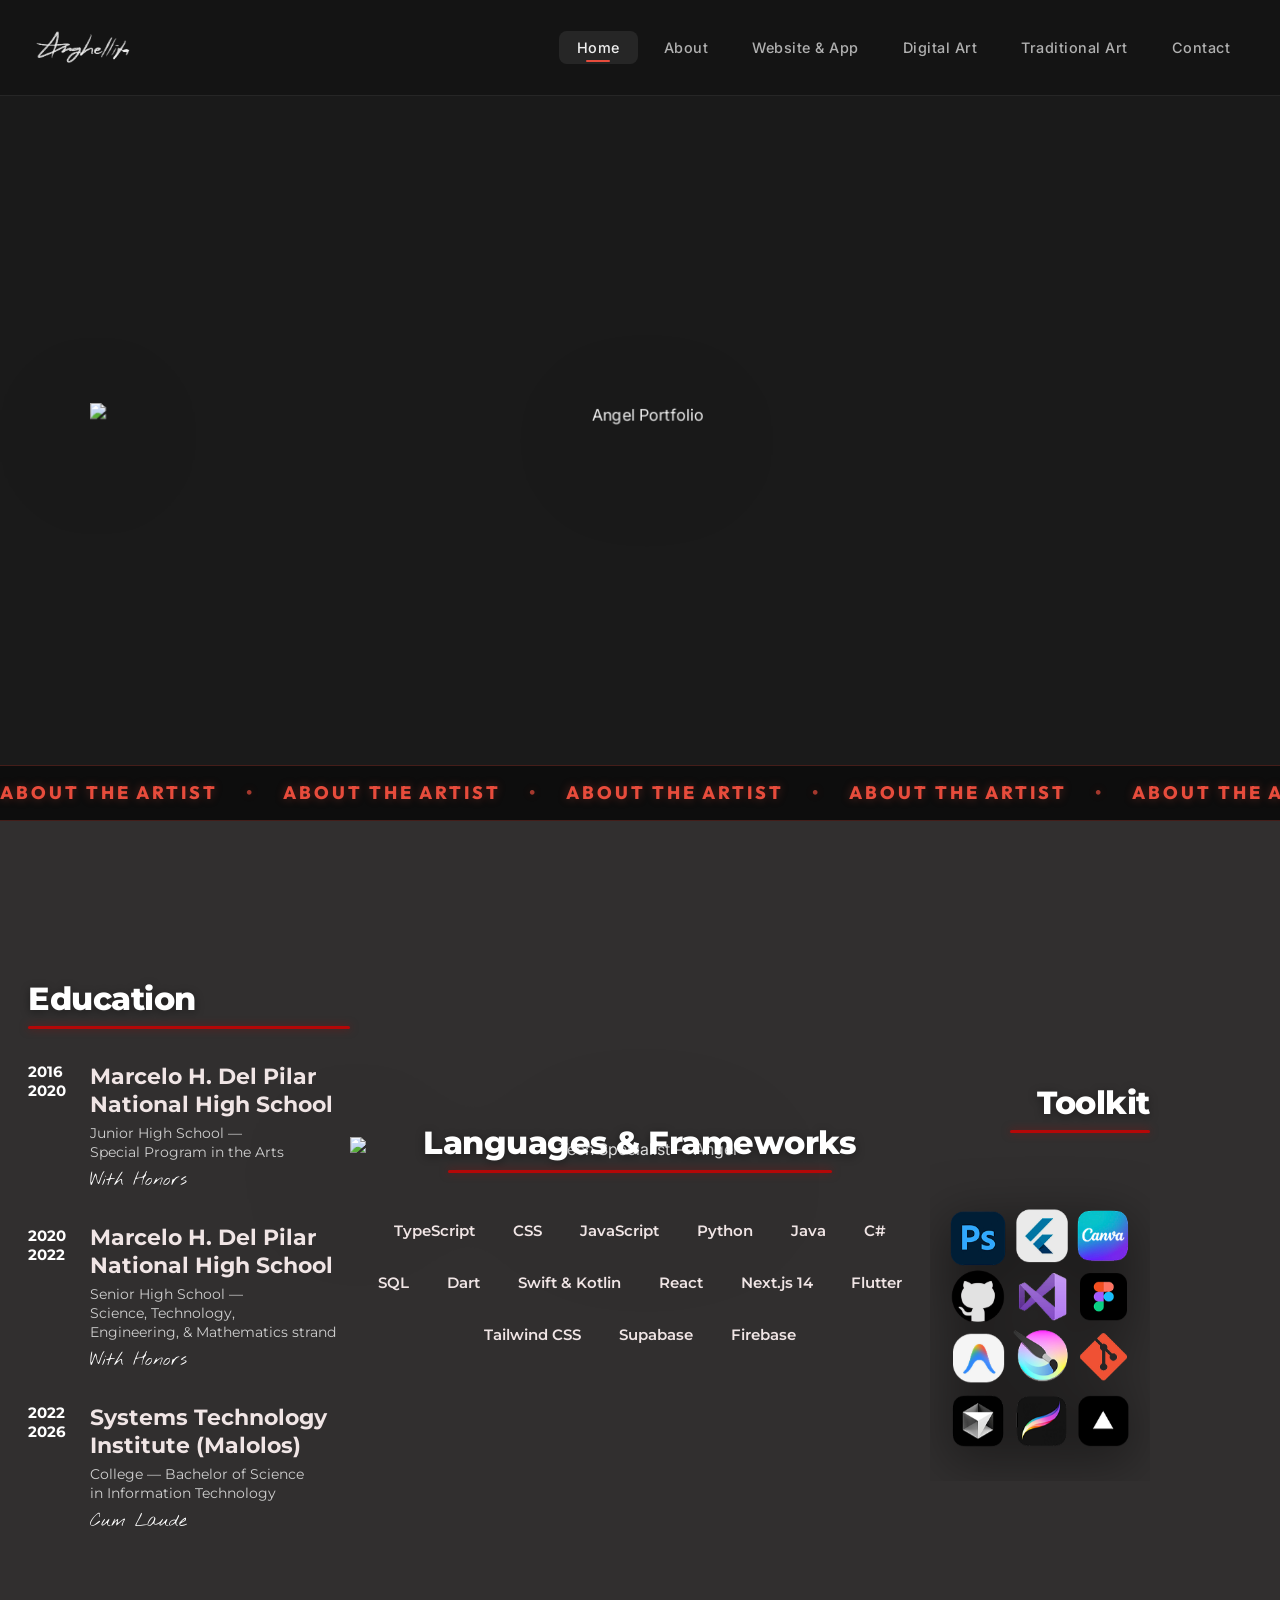
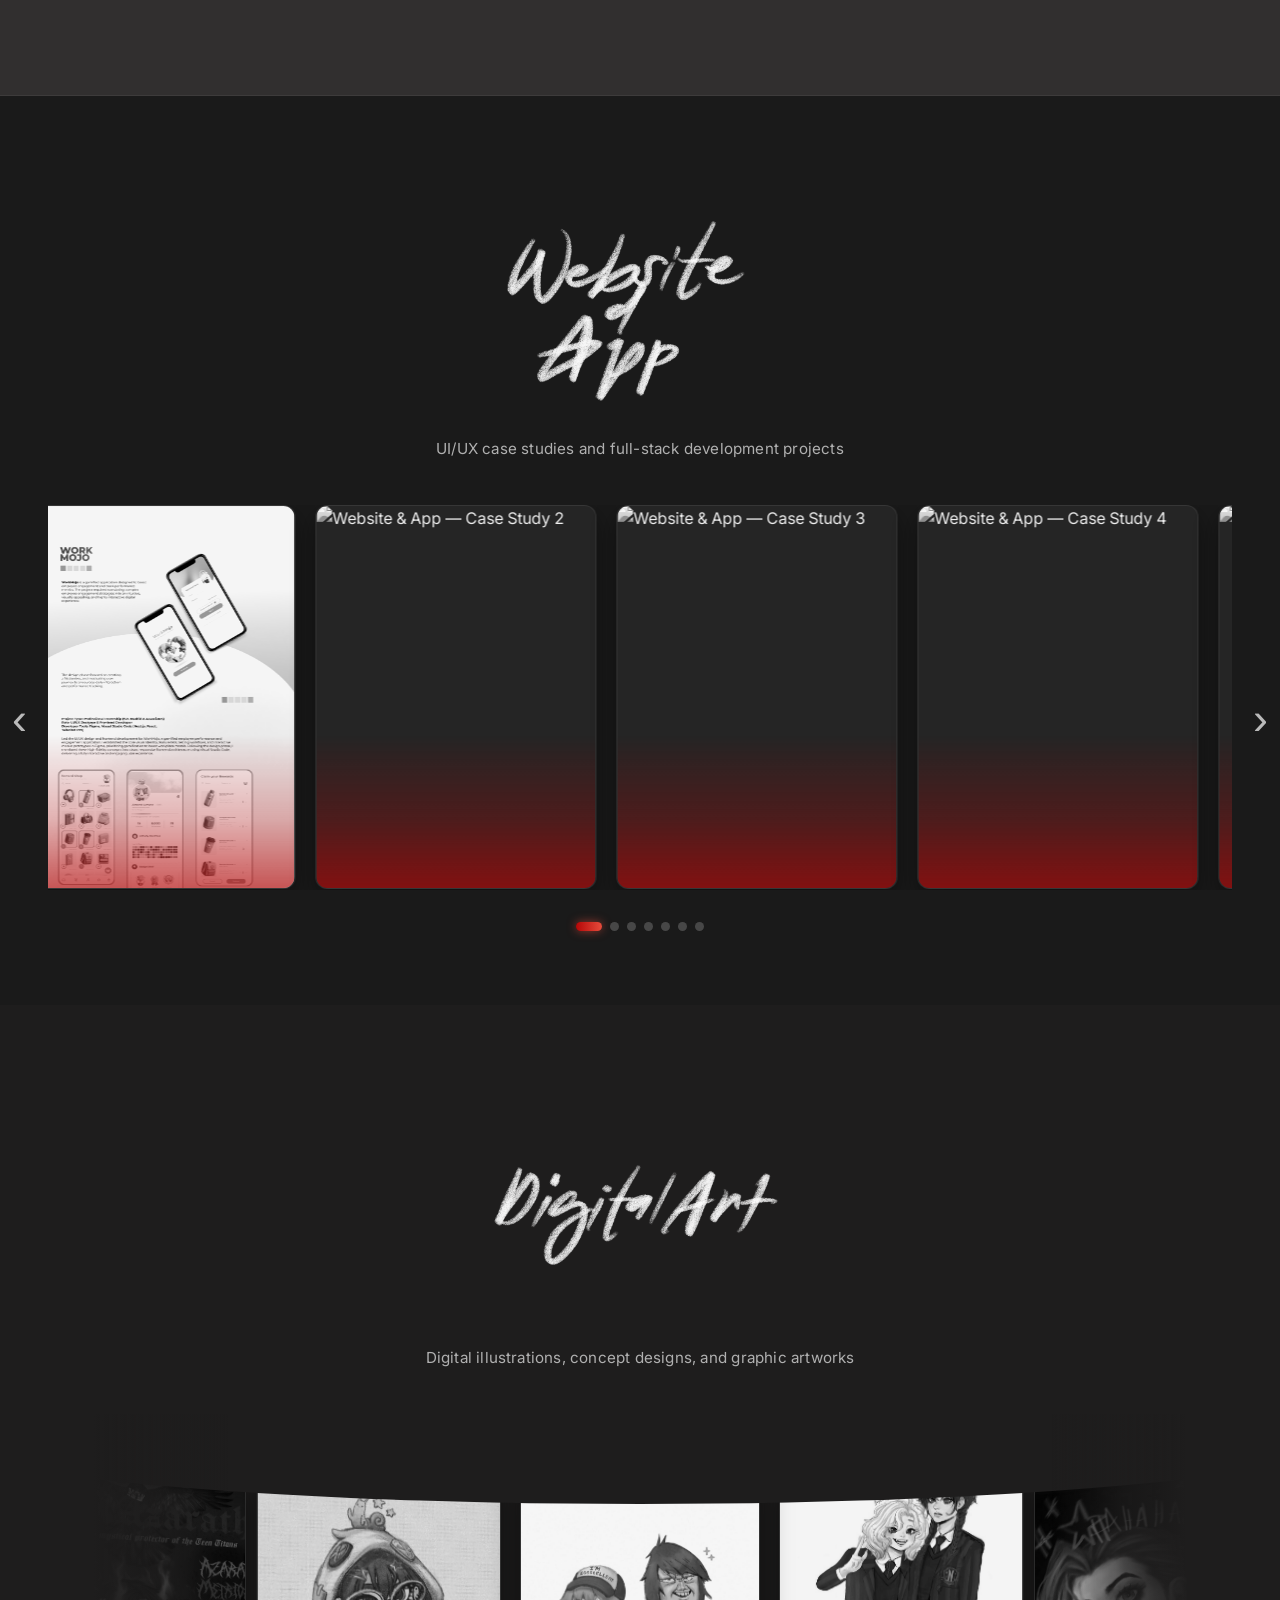
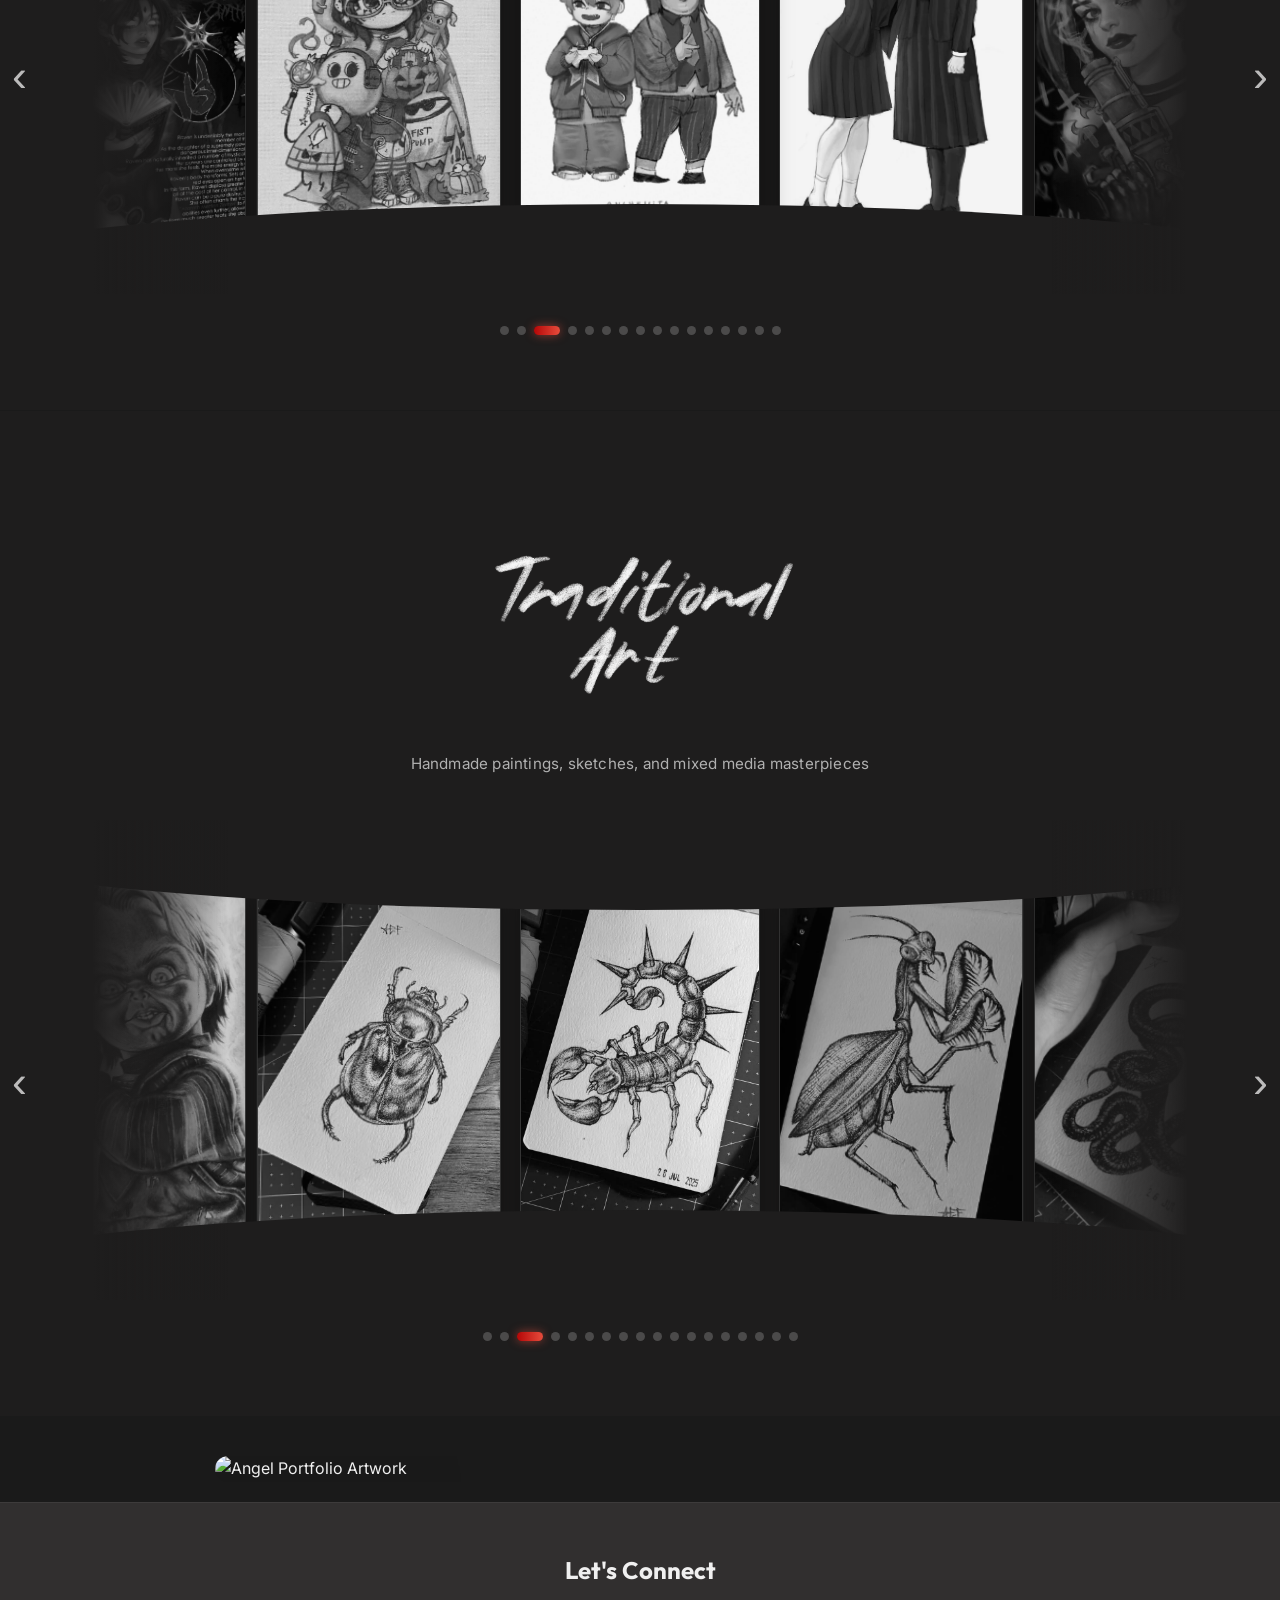
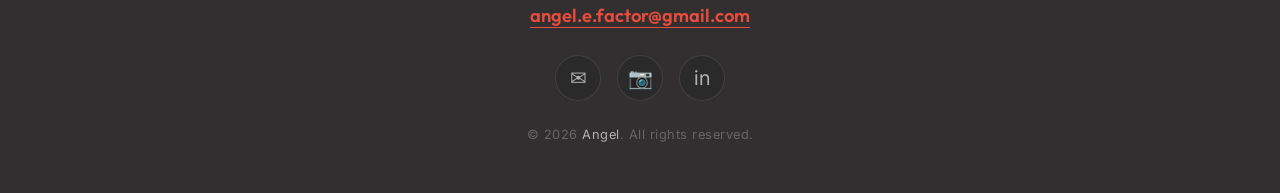
==== commit 2bb7ff57: "Deploy complete portfolio with formatted README and updated assets to anghellita.github.io" ====
--- a/index.html
+++ b/index.html
@@ -15,7 +15,7 @@
   <!-- Clean Preloader Loading State -->
   <div class="site-loader" id="siteLoader">
     <div class="loader-content">
-      <img src="logo.png" alt="Anghellita Portfolio" class="loader-logo">
+      <img src="title/logo.png" alt="Anghellita Portfolio" class="loader-logo">
       <div class="loader-bar-bg">
         <div class="loader-bar-fill" id="loaderBarFill"></div>
       </div>
@@ -30,24 +30,25 @@
 
   <!-- Navigation -->
   <nav class="navbar" id="navbar">
-    <a href="index.html" class="nav-logo">
-      <img src="logo.png" alt="Anghellita Logo">
+    <a href="#home" class="nav-logo">
+      <img src="title/logo.png" alt="Anghellita Logo">
     </a>
     <button class="nav-toggle" id="navToggle" aria-label="Toggle navigation">
       <span></span><span></span><span></span>
     </button>
     <ul class="nav-links" id="navLinks">
-      <li><a href="index.html">Home</a></li>
-      <li><a href="webapps.html">Website &amp; App</a></li>
-      <li><a href="digitalart.html">Digital Art</a></li>
-      <li><a href="tradart.html">Traditional Art</a></li>
+      <li><a href="#home">Home</a></li>
+      <li><a href="#about">About</a></li>
+      <li><a href="#works">Website &amp; App</a></li>
+      <li><a href="#digital-art">Digital Art</a></li>
+      <li><a href="#traditional-art">Traditional Art</a></li>
       <li><a href="#contact">Contact</a></li>
     </ul>
   </nav>
   <div class="nav-overlay" id="navOverlay"></div>
 
-  <!-- Hero Section (herosectionbg.png background + 10.png Wiggle Artwork - BIGGER) -->
-  <section class="hero-bg-section">
+  <!-- Hero Section (herosectionbg.png background + 10.png Wiggle Artwork) -->
+  <section class="hero-bg-section" id="home">
     <div class="hero-center-wrapper">
       <img src="asset/10.png" alt="Angel Portfolio" class="hero-center-img" loading="eager">
     </div>
@@ -88,22 +89,19 @@
   </div>
 
   <!-- Profile & Credentials Section (Framed Layout with Landscape Tech Banner) -->
-  <section class="specialist-section" id="specialistSection">
+  <section class="specialist-section" id="about">
     <div class="figma-specialist-container">
       <div class="figma-layout-grid">
 
         <!-- Left Column: Education -->
         <div class="figma-left-col">
           <div class="figma-edu-block accordion-block" id="accordionEducation">
-            <div class="accordion-trigger" data-target="eduContent">
-              <div class="figma-header-wrap">
-                <h3 class="figma-header-title">Education</h3>
-                <div class="figma-vector-line right">
-                  <span class="figma-dot"></span>
-                  <span class="figma-line"></span>
-                </div>
+            <div class="figma-header-wrap">
+              <h3 class="figma-header-title">Education</h3>
+              <div class="figma-vector-line right">
+                <span class="figma-dot"></span>
+                <span class="figma-line"></span>
               </div>
-              <span class="accordion-icon">+</span>
             </div>
             <div class="accordion-content" id="eduContent">
               <div class="accordion-inner">
@@ -153,18 +151,15 @@
           <!-- Tech Specialist Artwork -->
           <img src="asset/TECH SPECIALIST.png" alt="Tech Specialist — Angel" class="tech-specialist-2" loading="lazy">
 
-          <!-- Languages & Frameworks Accordion -->
+          <!-- Languages & Frameworks Auto-Accordion -->
           <div class="figma-lang-block center-lang-block accordion-block" id="accordionLang">
-            <div class="accordion-trigger" data-target="langContent">
-              <div class="figma-header-wrap center-header-wrap">
-                <h3 class="figma-header-title">Languages &amp; Frameworks</h3>
-                <div class="figma-vector-line center-line">
-                  <span class="figma-dot"></span>
-                  <span class="figma-line"></span>
-                  <span class="figma-dot"></span>
-                </div>
+            <div class="figma-header-wrap center-header-wrap">
+              <h3 class="figma-header-title">Languages &amp; Frameworks</h3>
+              <div class="figma-vector-line center-line">
+                <span class="figma-dot"></span>
+                <span class="figma-line"></span>
+                <span class="figma-dot"></span>
               </div>
-              <span class="accordion-icon">+</span>
             </div>
             <div class="accordion-content" id="langContent">
               <div class="accordion-inner">
@@ -193,15 +188,12 @@
         <!-- Right Column: Toolkit -->
         <div class="figma-right-col">
           <div class="figma-toolkit-wrap accordion-block" id="accordionToolkit">
-            <div class="accordion-trigger" data-target="toolkitContent">
-              <div class="figma-header-wrap" style="text-align: right;">
-                <h3 class="figma-header-title">Toolkit</h3>
-                <div class="figma-vector-line left">
-                  <span class="figma-line"></span>
-                  <span class="figma-dot"></span>
-                </div>
+            <div class="figma-header-wrap" style="text-align: right;">
+              <h3 class="figma-header-title">Toolkit</h3>
+              <div class="figma-vector-line left">
+                <span class="figma-line"></span>
+                <span class="figma-dot"></span>
               </div>
-              <span class="accordion-icon">+</span>
             </div>
             <div class="accordion-content" id="toolkitContent">
               <div class="accordion-inner">
@@ -216,55 +208,300 @@
     </div>
   </section>
 
-  <!-- Interactive Category Grid Section -->
-  <section class="explore-section">
+  <!-- ========== SECTION 1: WEBSITE & APP — UNIFORM SHAPE INFINITE CAROUSEL ========== -->
+  <section class="gallery-carousel-section uniform-section" id="works">
     <div class="container">
-      <h2 class="explore-heading">Explore My <span>Creative Work</span></h2>
-      <div class="explore-grid">
-
-        <!-- Website & App Card -->
-        <a href="webapps.html" class="explore-card">
-          <div class="explore-card-bg">
-            <img src="website&app/Frame 3.png" alt="Website & App Teaser 1" loading="lazy">
-            <img src="website&app/Frame 4.png" alt="Website & App Teaser 2" loading="lazy">
-          </div>
-          <div class="explore-card-overlay">
-            <img src="website&app.png" alt="Website & App" class="explore-card-title">
-            <span class="explore-card-count">7 Case Studies</span>
-          </div>
-          <div class="explore-card-arrow">→</div>
-        </a>
-
-        <!-- Digital Art Card -->
-        <a href="digitalart.html" class="explore-card">
-          <div class="explore-card-bg">
-            <img src="digitalart/FACTOR, ANGEL E. (Infographic).png" alt="Digital Art Teaser 1" loading="lazy">
-            <img src="digitalart/751870302_1735036920959253_785918651566794023_n (1).jpg" alt="Digital Art Teaser 2"
-              loading="lazy">
-          </div>
-          <div class="explore-card-overlay">
-            <img src="digitalart.png" alt="Digital Art" class="explore-card-title">
-            <span class="explore-card-count">16 Artworks</span>
-          </div>
-          <div class="explore-card-arrow">→</div>
-        </a>
-
-        <!-- Traditional Art Card -->
-        <a href="tradart.html" class="explore-card">
-          <div class="explore-card-bg">
-            <img src="tradart/751764513_1441959014374667_4327550968881304167_n.jpg" alt="Traditional Art Teaser 1"
-              loading="lazy">
-            <img src="tradart/751914509_1831805608200136_105801705969479557_n.jpg" alt="Traditional Art Teaser 2"
-              loading="lazy">
-          </div>
-          <div class="explore-card-overlay">
-            <img src="traditionalart.png" alt="Traditional Art" class="explore-card-title">
-            <span class="explore-card-count">18 Artworks</span>
-          </div>
-          <div class="explore-card-arrow">→</div>
-        </a>
-
-      </div>
+      <div class="section-title-wrap">
+        <img src="title/website&app.png" alt="Website &amp; App" class="section-title-img" loading="lazy">
+        <p class="section-subtitle">UI/UX case studies and full-stack development projects</p>
+      </div>
+    </div>
+
+    <div class="uniform-carousel-container" id="uniformCarousel">
+      <button class="carousel-nav-arrow carousel-arrow-left" id="uniformPrevBtn" aria-label="Previous Project">‹</button>
+      <div class="uniform-carousel-viewport">
+        <div class="uniform-carousel-track" id="uniformTrack">
+          <!-- Projects with uniform portrait rectangular cards & brand red bottom gradient -->
+          <div class="uniform-carousel-card">
+            <div class="uniform-card-inner">
+              <img src="website&app/Frame 3.png" alt="Website & App — Case Study 1" loading="lazy">
+              <div class="uniform-card-gradient"></div>
+            </div>
+          </div>
+          <div class="uniform-carousel-card">
+            <div class="uniform-card-inner">
+              <img src="website&app/Frame 4.png" alt="Website & App — Case Study 2" loading="lazy">
+              <div class="uniform-card-gradient"></div>
+            </div>
+          </div>
+          <div class="uniform-carousel-card">
+            <div class="uniform-card-inner">
+              <img src="website&app/Frame 5.png" alt="Website & App — Case Study 3" loading="lazy">
+              <div class="uniform-card-gradient"></div>
+            </div>
+          </div>
+          <div class="uniform-carousel-card">
+            <div class="uniform-card-inner">
+              <img src="website&app/Frame 7.png" alt="Website & App — Case Study 4" loading="lazy">
+              <div class="uniform-card-gradient"></div>
+            </div>
+          </div>
+          <div class="uniform-carousel-card">
+            <div class="uniform-card-inner">
+              <img src="website&app/Frame 8.png" alt="Website & App — Case Study 5" loading="lazy">
+              <div class="uniform-card-gradient"></div>
+            </div>
+          </div>
+          <div class="uniform-carousel-card">
+            <div class="uniform-card-inner">
+              <img src="website&app/Frame 9.png" alt="Website & App — Case Study 6" loading="lazy">
+              <div class="uniform-card-gradient"></div>
+            </div>
+          </div>
+          <div class="uniform-carousel-card">
+            <div class="uniform-card-inner">
+              <img src="website&app/frame 11.png" alt="Website & App — Case Study 7" loading="lazy">
+              <div class="uniform-card-gradient"></div>
+            </div>
+          </div>
+        </div>
+      </div>
+      <button class="carousel-nav-arrow carousel-arrow-right" id="uniformNextBtn" aria-label="Next Project">›</button>
+
+      <!-- Dot Indicators -->
+      <div class="carousel-dots-wrap" id="uniformDots"></div>
+    </div>
+  </section>
+
+  <!-- ========== SECTION 2: DIGITAL ART — 3D CURVED SHAPE INFINITE CAROUSEL ========== -->
+  <section class="gallery-carousel-section curved-section" id="digital-art">
+    <div class="container">
+      <div class="section-title-wrap">
+        <img src="title/digitalart.png" alt="Digital Art" class="section-title-img" loading="lazy">
+        <p class="section-subtitle">Digital illustrations, concept designs, and graphic artworks</p>
+      </div>
+    </div>
+
+    <div class="curved-carousel-container" id="digitalCurvedCarousel">
+      <button class="carousel-nav-arrow carousel-arrow-left" id="digitalPrevBtn" aria-label="Previous Artwork">‹</button>
+      
+      <div class="curved-carousel-viewport">
+        <!-- Top & Bottom Arch Ellipse Masks + Side Fades -->
+        <div class="curved-top-arch"></div>
+        <div class="curved-bottom-arch"></div>
+        <div class="curved-fade-left"></div>
+        <div class="curved-fade-right"></div>
+
+        <div class="curved-carousel-stage" id="digitalCurvedStage">
+          <!-- 16 Digital Art Pieces -->
+          <div class="curved-carousel-card">
+            <div class="curved-card-inner">
+              <img src="digitalart/FACTOR, ANGEL E. (Infographic).png" alt="Digital Art — Infographic" loading="lazy">
+            </div>
+          </div>
+          <div class="curved-carousel-card">
+            <div class="curved-card-inner">
+              <img src="digitalart/751870302_1735036920959253_785918651566794023_n (1).jpg" alt="Digital Art — Artwork 1" loading="lazy">
+            </div>
+          </div>
+          <div class="curved-carousel-card">
+            <div class="curved-card-inner">
+              <img src="digitalart/752229911_1011409001867900_5575109915300829182_n.jpg" alt="Digital Art — Artwork 2" loading="lazy">
+            </div>
+          </div>
+          <div class="curved-carousel-card">
+            <div class="curved-card-inner">
+              <img src="digitalart/752488455_1561869572015226_242428402772888038_n.jpg" alt="Digital Art — Artwork 3" loading="lazy">
+            </div>
+          </div>
+          <div class="curved-carousel-card">
+            <div class="curved-card-inner">
+              <img src="digitalart/753192496_1030258563036211_7331217399081827104_n.jpg" alt="Digital Art — Artwork 4" loading="lazy">
+            </div>
+          </div>
+          <div class="curved-carousel-card">
+            <div class="curved-card-inner">
+              <img src="digitalart/753237003_1965200430847353_6088212428275406291_n.jpg" alt="Digital Art — Artwork 5" loading="lazy">
+            </div>
+          </div>
+          <div class="curved-carousel-card">
+            <div class="curved-card-inner">
+              <img src="digitalart/753237011_27670069512687367_4427693221872201930_n.jpg" alt="Digital Art — Artwork 6" loading="lazy">
+            </div>
+          </div>
+          <div class="curved-carousel-card">
+            <div class="curved-card-inner">
+              <img src="digitalart/753254827_867528629485807_3372094008049904304_n.jpg" alt="Digital Art — Artwork 7" loading="lazy">
+            </div>
+          </div>
+          <div class="curved-carousel-card">
+            <div class="curved-card-inner">
+              <img src="digitalart/753306083_1735280720837123_4720954455796951123_n.jpg" alt="Digital Art — Artwork 8" loading="lazy">
+            </div>
+          </div>
+          <div class="curved-carousel-card">
+            <div class="curved-card-inner">
+              <img src="digitalart/753336823_1377279753816234_268375224504184215_n (1).jpg" alt="Digital Art — Artwork 9" loading="lazy">
+            </div>
+          </div>
+          <div class="curved-carousel-card">
+            <div class="curved-card-inner">
+              <img src="digitalart/753772703_3004881563196371_3572678782308603577_n.jpg" alt="Digital Art — Artwork 10" loading="lazy">
+            </div>
+          </div>
+          <div class="curved-carousel-card">
+            <div class="curved-card-inner">
+              <img src="digitalart/754201753_1387000220240175_8005960772202071360_n.jpg" alt="Digital Art — Artwork 11" loading="lazy">
+            </div>
+          </div>
+          <div class="curved-carousel-card">
+            <div class="curved-card-inner">
+              <img src="digitalart/754797805_1082796271136167_5611183312485853163_n.jpg" alt="Digital Art — Artwork 12" loading="lazy">
+            </div>
+          </div>
+          <div class="curved-carousel-card">
+            <div class="curved-card-inner">
+              <img src="digitalart/755472241_2726712851055732_3615470246810073949_n.jpg" alt="Digital Art — Artwork 13" loading="lazy">
+            </div>
+          </div>
+          <div class="curved-carousel-card">
+            <div class="curved-card-inner">
+              <img src="digitalart/755689738_1050136520801708_8153825365752690838_n.jpg" alt="Digital Art — Artwork 14" loading="lazy">
+            </div>
+          </div>
+          <div class="curved-carousel-card">
+            <div class="curved-card-inner">
+              <img src="digitalart/756219144_1838031737522330_5436934127884413250_n.jpg" alt="Digital Art — Artwork 15" loading="lazy">
+            </div>
+          </div>
+        </div>
+      </div>
+
+      <button class="carousel-nav-arrow carousel-arrow-right" id="digitalNextBtn" aria-label="Next Artwork">›</button>
+
+      <!-- Dot Indicators -->
+      <div class="carousel-dots-wrap" id="digitalDots"></div>
+    </div>
+  </section>
+
+  <!-- ========== SECTION 3: TRADITIONAL ART — 3D CURVED SHAPE INFINITE CAROUSEL ========== -->
+  <section class="gallery-carousel-section curved-section" id="traditional-art">
+    <div class="container">
+      <div class="section-title-wrap">
+        <img src="title/traditionalart.png" alt="Traditional Art" class="section-title-img" loading="lazy">
+        <p class="section-subtitle">Handmade paintings, sketches, and mixed media masterpieces</p>
+      </div>
+    </div>
+
+    <div class="curved-carousel-container" id="tradCurvedCarousel">
+      <button class="carousel-nav-arrow carousel-arrow-left" id="tradPrevBtn" aria-label="Previous Artwork">‹</button>
+      
+      <div class="curved-carousel-viewport">
+        <!-- Top & Bottom Arch Ellipse Masks + Side Fades -->
+        <div class="curved-top-arch"></div>
+        <div class="curved-bottom-arch"></div>
+        <div class="curved-fade-left"></div>
+        <div class="curved-fade-right"></div>
+
+        <div class="curved-carousel-stage" id="tradCurvedStage">
+          <!-- 18 Traditional Art Pieces -->
+          <div class="curved-carousel-card">
+            <div class="curved-card-inner">
+              <img src="tradart/751764513_1441959014374667_4327550968881304167_n.jpg" alt="Traditional Art — Piece 1" loading="lazy">
+            </div>
+          </div>
+          <div class="curved-carousel-card">
+            <div class="curved-card-inner">
+              <img src="tradart/751914509_1831805608200136_105801705969479557_n.jpg" alt="Traditional Art — Piece 2" loading="lazy">
+            </div>
+          </div>
+          <div class="curved-carousel-card">
+            <div class="curved-card-inner">
+              <img src="tradart/752150670_1558454442590209_3316076486176893809_n.jpg" alt="Traditional Art — Piece 3" loading="lazy">
+            </div>
+          </div>
+          <div class="curved-carousel-card">
+            <div class="curved-card-inner">
+              <img src="tradart/752242279_1354503560165432_2038114877976540059_n.jpg" alt="Traditional Art — Piece 4" loading="lazy">
+            </div>
+          </div>
+          <div class="curved-carousel-card">
+            <div class="curved-card-inner">
+              <img src="tradart/752609445_2464796010688304_1641880712696899934_n.jpg" alt="Traditional Art — Piece 5" loading="lazy">
+            </div>
+          </div>
+          <div class="curved-carousel-card">
+            <div class="curved-card-inner">
+              <img src="tradart/752631622_1352262283716077_1458363396510045269_n.jpg" alt="Traditional Art — Piece 6" loading="lazy">
+            </div>
+          </div>
+          <div class="curved-carousel-card">
+            <div class="curved-card-inner">
+              <img src="tradart/752807199_1338430905169453_1961617185963330959_n.jpg" alt="Traditional Art — Piece 7" loading="lazy">
+            </div>
+          </div>
+          <div class="curved-carousel-card">
+            <div class="curved-card-inner">
+              <img src="tradart/752838523_1499983828546361_7671563471120601619_n.jpg" alt="Traditional Art — Piece 8" loading="lazy">
+            </div>
+          </div>
+          <div class="curved-carousel-card">
+            <div class="curved-card-inner">
+              <img src="tradart/752902882_1035068532230661_6081129400786226379_n.jpg" alt="Traditional Art — Piece 9" loading="lazy">
+            </div>
+          </div>
+          <div class="curved-carousel-card">
+            <div class="curved-card-inner">
+              <img src="tradart/752936753_1360985152677008_8044554602046263815_n.jpg" alt="Traditional Art — Piece 10" loading="lazy">
+            </div>
+          </div>
+          <div class="curved-carousel-card">
+            <div class="curved-card-inner">
+              <img src="tradart/753032409_1064443835931291_5291489811697651088_n.jpg" alt="Traditional Art — Piece 11" loading="lazy">
+            </div>
+          </div>
+          <div class="curved-carousel-card">
+            <div class="curved-card-inner">
+              <img src="tradart/753275590_2898313177187659_5130994390996281591_n.jpg" alt="Traditional Art — Piece 12" loading="lazy">
+            </div>
+          </div>
+          <div class="curved-carousel-card">
+            <div class="curved-card-inner">
+              <img src="tradart/753428793_964238439971250_3890677507165663647_n.jpg" alt="Traditional Art — Piece 13" loading="lazy">
+            </div>
+          </div>
+          <div class="curved-carousel-card">
+            <div class="curved-card-inner">
+              <img src="tradart/753715716_1064680216241135_5116954670264658646_n.jpg" alt="Traditional Art — Piece 14" loading="lazy">
+            </div>
+          </div>
+          <div class="curved-carousel-card">
+            <div class="curved-card-inner">
+              <img src="tradart/754015088_1034996722723664_4118619860155196895_n.jpg" alt="Traditional Art — Piece 15" loading="lazy">
+            </div>
+          </div>
+          <div class="curved-carousel-card">
+            <div class="curved-card-inner">
+              <img src="tradart/755396592_2361821681012907_4470929316692203121_n.jpg" alt="Traditional Art — Piece 16" loading="lazy">
+            </div>
+          </div>
+          <div class="curved-carousel-card">
+            <div class="curved-card-inner">
+              <img src="tradart/755538544_1979206216092513_8200804385902299453_n.jpg" alt="Traditional Art — Piece 17" loading="lazy">
+            </div>
+          </div>
+          <div class="curved-carousel-card">
+            <div class="curved-card-inner">
+              <img src="tradart/755666915_1189976330869708_3779556249562135535_n.jpg" alt="Traditional Art — Piece 18" loading="lazy">
+            </div>
+          </div>
+        </div>
+      </div>
+
+      <button class="carousel-nav-arrow carousel-arrow-right" id="tradNextBtn" aria-label="Next Artwork">›</button>
+
+      <!-- Dot Indicators -->
+      <div class="carousel-dots-wrap" id="tradDots"></div>
     </div>
   </section>
 
@@ -284,7 +521,7 @@
             <img src="asset/contact.png" alt="Angel Contact Card — angel.e.factor@gmail.com" class="footer-card-img"
               loading="lazy">
 
-            <!-- Download CV Interactive Button (Right Side, Compact, Text-Only) -->
+            <!-- Download CV Interactive Button -->
             <div class="contact-card-overlay">
               <a href="Angel_Factor_CV.pdf" download="Angel_Factor_CV.pdf" class="contact-card-cv-btn"
                 title="Download Angel Factor's CV">
@@ -308,7 +545,7 @@
         <a href="https://www.linkedin.com/in/angelfactor" target="_blank" rel="noopener" class="footer-social-link"
           aria-label="LinkedIn" title="LinkedIn: Angel Factor">in</a>
       </div>
-      <p class="footer-copyright">&copy; 2026 <a href="index.html">Angel</a>. All rights reserved.</p>
+      <p class="footer-copyright">&copy; 2026 <a href="#home">Angel</a>. All rights reserved.</p>
     </div>
   </footer>
 
@@ -323,6 +560,25 @@
     </div>
   </div>
 
+  <!-- Lightbox with Interactive Zoom Controls & Proportionate Framing -->
+  <div class="lightbox" id="lightbox">
+    <div class="lightbox-zoom-controls">
+      <button class="lightbox-zoom-btn" id="lightboxZoomIn" title="Zoom In">+</button>
+      <button class="lightbox-zoom-btn" id="lightboxZoomOut" title="Zoom Out">−</button>
+      <button class="lightbox-zoom-btn" id="lightboxZoomReset" title="Reset Zoom">↺</button>
+    </div>
+    <button class="lightbox-close" id="lightboxClose" aria-label="Close">✕</button>
+    <button class="lightbox-nav lightbox-prev" id="lightboxPrev" aria-label="Previous">‹</button>
+    <button class="lightbox-nav lightbox-next" id="lightboxNext" aria-label="Next">›</button>
+    <div class="lightbox-content" id="lightboxContent">
+      <div class="lightbox-img-wrapper" id="lightboxImgWrapper">
+        <img class="lightbox-img" id="lightboxImg" src="" alt="Full-size image">
+      </div>
+    </div>
+    <span class="lightbox-counter" id="lightboxCounter"></span>
+    <span class="lightbox-scroll-hint" id="lightboxScrollHint" style="display:none;">🔍 Click or Pinch to Zoom</span>
+  </div>
+
   <script src="script.js"></script>
 </body>
 
--- a/styles.css
+++ b/styles.css
@@ -67,7 +67,9 @@
 .footer-card-img,
 .lightbox-img,
 .tech-specialist-2,
-.figma-toolkit-img {
+.figma-toolkit-img,
+.uniform-carousel-card,
+.curved-carousel-card {
   user-select: none !important;
   -webkit-user-select: none !important;
   -moz-user-select: none !important;
@@ -259,7 +261,10 @@
 .gallery-item,
 .figma-toolkit-img,
 .tech-specialist-2,
-.footer-flip-card {
+.footer-flip-card,
+.gallery-carousel-section,
+.uniform-carousel-card,
+.curved-carousel-card {
   will-change: transform, opacity;
   backface-visibility: hidden;
   -webkit-backface-visibility: hidden;
@@ -271,7 +276,8 @@
 .page-loaded .page-header,
 .page-loaded .gallery-section,
 .page-loaded .footer,
-.page-loaded .explore-section {
+.page-loaded .explore-section,
+.page-loaded .gallery-carousel-section {
   animation: fadeSlideUp 0.65s cubic-bezier(0.22, 1, 0.36, 1) both;
 }
 
@@ -608,7 +614,7 @@
 .figma-left-col {
   opacity: 0;
   transform: translateX(-25px);
-  transition: opacity 0.7s cubic-bezier(0.22, 1, 0.36, 1), transform 0.7s cubic-bezier(0.22, 1, 0.36, 1);
+  transition: opacity 1.8s cubic-bezier(0.16, 1, 0.3, 1), transform 1.8s cubic-bezier(0.16, 1, 0.3, 1);
   padding-left: 0;
   padding-right: 0;
   z-index: 3;
@@ -618,7 +624,7 @@
 .figma-center-col {
   opacity: 0;
   transform: scale(0.96);
-  transition: opacity 0.8s cubic-bezier(0.22, 1, 0.36, 1), transform 0.8s cubic-bezier(0.22, 1, 0.36, 1);
+  transition: opacity 1.8s cubic-bezier(0.16, 1, 0.3, 1), transform 1.8s cubic-bezier(0.16, 1, 0.3, 1);
   text-align: center;
   z-index: 2;
 }
@@ -626,22 +632,22 @@
 .figma-right-col {
   opacity: 0;
   transform: translateX(25px);
-  transition: opacity 0.7s cubic-bezier(0.22, 1, 0.36, 1), transform 0.7s cubic-bezier(0.22, 1, 0.36, 1);
+  transition: opacity 1.8s cubic-bezier(0.16, 1, 0.3, 1), transform 1.8s cubic-bezier(0.16, 1, 0.3, 1);
   padding-left: 0;
   padding-right: 0;
   z-index: 3;
   margin-top: 70px;
 }
 
-.page-loaded .figma-left-col,
-.page-loaded .figma-right-col,
+.specialist-section.section-active .figma-left-col,
 .specialist-section.revealed .figma-left-col,
+.specialist-section.section-active .figma-right-col,
 .specialist-section.revealed .figma-right-col {
   opacity: 1;
   transform: translateX(0);
 }
 
-.page-loaded .figma-center-col,
+.specialist-section.section-active .figma-center-col,
 .specialist-section.revealed .figma-center-col {
   opacity: 1;
   transform: scale(1);
@@ -650,7 +656,7 @@
 /* Headers with White Title Text & Red Vector Line */
 .figma-header-wrap {
   position: relative;
-  margin-bottom: 20px;
+  margin-bottom: 16px;
   width: 100%;
 }
 
@@ -684,10 +690,10 @@
   width: 0%;
   flex-grow: 0;
   border-radius: 2px;
-  transition: width 0.9s cubic-bezier(0.22, 1, 0.36, 1), flex-grow 0.9s cubic-bezier(0.22, 1, 0.36, 1);
-}
-
-.page-loaded .figma-line,
+  transition: width 1.8s cubic-bezier(0.16, 1, 0.3, 1), flex-grow 1.8s cubic-bezier(0.16, 1, 0.3, 1);
+}
+
+.specialist-section.section-active .figma-line,
 .specialist-section.revealed .figma-line {
   width: 100%;
   flex-grow: 1;
@@ -707,80 +713,56 @@
   margin: 8px auto 0;
 }
 
-/* ===== ACCORDION SYSTEM ===== */
+/* ===== SCROLL-TRIGGERED AUTO-ACCORDION REVEAL & HIDE ===== */
 .accordion-block {
   position: relative;
-}
-
-.accordion-trigger {
-  cursor: pointer;
-  display: flex;
-  align-items: flex-start;
-  justify-content: space-between;
-  gap: 12px;
-  user-select: none;
-  -webkit-user-select: none;
-}
-
-.accordion-trigger:hover .figma-header-title {
-  color: var(--primary-light);
-  transition: color 0.25s ease;
-}
-
-.accordion-icon {
-  color: #ffffff;
-  font-family: 'Montserrat', sans-serif;
-  font-size: 26px;
-  font-weight: 300;
-  line-height: 1;
-  min-width: 28px;
-  height: 28px;
-  display: flex;
-  align-items: center;
-  justify-content: center;
-  border-radius: 50%;
-  border: 1px solid rgba(255, 255, 255, 0.2);
-  background: rgba(255, 255, 255, 0.05);
-  transition: transform 0.4s cubic-bezier(0.22, 1, 0.36, 1),
-    background 0.3s ease,
-    border-color 0.3s ease;
-  flex-shrink: 0;
-  margin-top: 4px;
-}
-
-.accordion-block.open .accordion-icon {
-  transform: rotate(45deg);
-  background: var(--primary);
-  border-color: var(--primary-light);
+  width: 100%;
 }
 
 .accordion-content {
   max-height: 0;
   overflow: hidden;
-  transition: max-height 0.5s cubic-bezier(0.22, 1, 0.36, 1),
-    opacity 0.4s ease;
   opacity: 0;
-}
-
-.accordion-block.open .accordion-content {
+  transform: translateY(22px);
+  /* Smooth, gentle exit collapse (1.6s) */
+  transition: max-height 1.6s cubic-bezier(0.16, 1, 0.3, 1),
+              opacity 1.3s cubic-bezier(0.16, 1, 0.3, 1),
+              transform 1.3s cubic-bezier(0.16, 1, 0.3, 1);
+  will-change: max-height, opacity, transform;
+}
+
+.specialist-section.section-active .accordion-content,
+.specialist-section.revealed .accordion-content {
+  max-height: 850px;
   opacity: 1;
+  transform: translateY(0);
+  /* Smooth, relaxed entrance unfold (1.9s) */
+  transition: max-height 1.9s cubic-bezier(0.16, 1, 0.3, 1),
+              opacity 1.5s cubic-bezier(0.16, 1, 0.3, 1),
+              transform 1.5s cubic-bezier(0.16, 1, 0.3, 1);
+}
+
+/* Relaxed staggered unfolding on section entry */
+.specialist-section.section-active .figma-left-col .accordion-content,
+.specialist-section.revealed .figma-left-col .accordion-content {
+  transition-delay: 0.35s;
+}
+
+.specialist-section.section-active .figma-center-col .accordion-content,
+.specialist-section.revealed .figma-center-col .accordion-content {
+  transition-delay: 0.65s;
+}
+
+.specialist-section.section-active .figma-right-col .accordion-content,
+.specialist-section.revealed .figma-right-col .accordion-content {
+  transition-delay: 0.95s;
 }
 
 .accordion-inner {
-  padding-top: 16px;
-}
-
-/* Center accordion (Languages) needs centered icon */
-.center-lang-block .accordion-trigger {
-  flex-direction: column;
-  align-items: center;
-}
-
-.center-lang-block .accordion-icon {
-  margin-top: 8px;
-}
-
-/* Interactive Education List — Container Removed for Clean Text Aesthetic */
+  padding-top: 14px;
+}
+
+/* Interactive Education List — Clean Text Aesthetic */
 .figma-edu-block {
   margin-bottom: 48px;
 }
@@ -1897,6 +1879,637 @@
   color: var(--primary-light);
 }
 
+/* ===== SHARED CAROUSEL SECTION STYLES ===== */
+.gallery-carousel-section {
+  padding: 85px 0 65px;
+  background: var(--bg-primary);
+  position: relative;
+  z-index: 2;
+  overflow: hidden;
+}
+
+.gallery-carousel-section.curved-section {
+  background: #1e1d1d;
+}
+
+.section-title-wrap {
+  text-align: center;
+  margin-bottom: 34px;
+  display: flex;
+  flex-direction: column;
+  align-items: center;
+  justify-content: center;
+}
+
+.section-title-img {
+  max-width: 360px;
+  width: 100%;
+  height: auto;
+  filter: brightness(0) invert(1);
+  margin: 0 auto 6px;
+  display: block;
+  animation: titleFloat 3.5s ease-in-out infinite;
+}
+
+.section-heading {
+  font-family: var(--font-heading);
+  font-size: clamp(2rem, 4vw, 3rem);
+  font-weight: 800;
+  color: var(--text-primary);
+  margin-bottom: 8px;
+  letter-spacing: -0.5px;
+}
+
+.section-heading span {
+  background: linear-gradient(135deg, var(--primary-light), var(--accent-pink));
+  -webkit-background-clip: text;
+  -webkit-text-fill-color: transparent;
+  background-clip: text;
+}
+
+.section-subtitle {
+  font-size: 0.95rem;
+  font-weight: 400;
+  color: var(--text-secondary);
+  max-width: 600px;
+  margin: 0 auto;
+  letter-spacing: 0.2px;
+}
+
+/* Nav Arrow Controls — Minimalist Clean Floating Chevrons (No Circle) */
+.carousel-nav-arrow {
+  position: absolute;
+  top: 50%;
+  transform: translateY(-50%);
+  width: auto;
+  height: auto;
+  border-radius: 0;
+  background: transparent;
+  backdrop-filter: none;
+  -webkit-backdrop-filter: none;
+  border: none;
+  color: rgba(255, 255, 255, 0.7);
+  font-size: 2.8rem;
+  font-weight: 200;
+  line-height: 1;
+  display: flex;
+  align-items: center;
+  justify-content: center;
+  cursor: pointer;
+  z-index: 25;
+  transition: all 0.25s cubic-bezier(0.34, 1.56, 0.64, 1);
+  box-shadow: none;
+  user-select: none;
+  padding: 4px 8px;
+}
+
+.carousel-arrow-left {
+  left: 4px;
+}
+
+.carousel-arrow-right {
+  right: 4px;
+}
+
+.carousel-nav-arrow:hover {
+  background: transparent;
+  border-color: transparent;
+  color: var(--primary-light);
+  transform: translateY(-50%) scale(1.3);
+  box-shadow: none;
+  text-shadow: 0 0 20px rgba(231, 76, 60, 0.9);
+}
+
+.carousel-dots-wrap {
+  display: flex;
+  justify-content: center;
+  align-items: center;
+  gap: 8px;
+  margin-top: 32px;
+}
+
+.carousel-dot {
+  width: 9px;
+  height: 9px;
+  border-radius: 50%;
+  background: rgba(255, 255, 255, 0.2);
+  border: none;
+  cursor: pointer;
+  transition: all 0.35s cubic-bezier(0.22, 1, 0.36, 1);
+  padding: 0;
+}
+
+.carousel-dot:hover {
+  background: rgba(255, 255, 255, 0.5);
+  transform: scale(1.2);
+}
+
+.carousel-dot.active {
+  width: 26px;
+  border-radius: 6px;
+  background: linear-gradient(90deg, #b50707, #e74c3c);
+  box-shadow: 0 0 10px rgba(231, 76, 60, 0.6);
+}
+
+/* ============================================================
+   1. UNIFORM SHAPE INFINITE CAROUSEL (Website & App)
+   - Matches reference image 1: clean uniform rectangular portrait cards
+   - Grayscale by default, color on hover
+   - Brand RED bottom gradient wash
+   ============================================================ */
+.uniform-carousel-container {
+  position: relative;
+  max-width: 1360px;
+  margin: 0 auto;
+  padding: 10px 48px;
+}
+
+.uniform-carousel-viewport {
+  overflow: hidden;
+  position: relative;
+  width: 100%;
+  cursor: grab;
+  user-select: none;
+}
+
+.uniform-carousel-viewport:active {
+  cursor: grabbing;
+}
+
+.uniform-carousel-track {
+  display: flex;
+  gap: 20px;
+  transition: transform 0.55s cubic-bezier(0.22, 1, 0.36, 1);
+  will-change: transform;
+}
+
+.uniform-carousel-card {
+  flex: 0 0 calc((100% - 60px) / 4);
+  min-width: 230px;
+  max-width: 310px;
+  aspect-ratio: 3 / 4.1;
+  position: relative;
+}
+
+.uniform-card-inner {
+  position: relative;
+  width: 100%;
+  height: 100%;
+  border-radius: 12px;
+  overflow: hidden;
+  background: #252525;
+  border: 1px solid rgba(255, 255, 255, 0.08);
+  box-shadow: 0 10px 25px rgba(0, 0, 0, 0.4);
+  transition: transform 0.4s cubic-bezier(0.22, 1, 0.36, 1),
+              box-shadow 0.4s ease,
+              border-color 0.3s ease;
+  cursor: pointer;
+}
+
+.uniform-card-inner img {
+  width: 100%;
+  height: 100%;
+  object-fit: cover;
+  object-position: top center;
+  image-rendering: -webkit-optimize-contrast;
+  image-rendering: high-quality;
+  -webkit-backface-visibility: hidden;
+  backface-visibility: hidden;
+  transform: translateZ(0);
+  filter: grayscale(100%) contrast(1.08) brightness(0.96);
+  transition: filter 0.5s cubic-bezier(0.22, 1, 0.36, 1), transform 0.45s cubic-bezier(0.22, 1, 0.36, 1);
+}
+
+/* Brand RED Gradient wash at bottom */
+.uniform-card-gradient {
+  position: absolute;
+  bottom: 0;
+  left: 0;
+  right: 0;
+  height: 40%;
+  background: linear-gradient(
+    to top,
+    rgba(181, 7, 7, 0.65) 0%,
+    rgba(181, 7, 7, 0.28) 45%,
+    transparent 100%
+  );
+  pointer-events: none;
+  z-index: 2;
+  transition: opacity 0.35s ease;
+}
+
+.uniform-card-inner:hover {
+  transform: translateY(-8px) scale(1.02);
+  border-color: rgba(231, 76, 60, 0.7);
+  box-shadow: 0 20px 45px rgba(0, 0, 0, 0.75), 0 0 25px rgba(231, 76, 60, 0.5);
+}
+
+.uniform-card-inner:hover img {
+  filter: grayscale(0%) brightness(1.04) contrast(1.06);
+  transform: scale(1.05);
+}
+
+.uniform-card-inner:hover .uniform-card-gradient {
+  opacity: 0.25;
+}
+
+/* ============================================================
+   2. 3D CURVED SHAPE CAROUSEL (Digital Art & Traditional Art)
+   - Matches Image 1, Image 2, and Image 3 attached by user
+   - Top & bottom arch ellipse masks (z-index: 30) + side vignette fades
+   - 5 cards visible across panoramic arc with 3D perspective
+   ============================================================ */
+.curved-carousel-container {
+  position: relative;
+  max-width: 1360px;
+  margin: 0 auto;
+  padding: 10px 48px;
+}
+
+.curved-carousel-viewport {
+  overflow: hidden;
+  position: relative;
+  width: 100%;
+  height: 480px;
+  perspective: 1400px;
+  perspective-origin: center center;
+  user-select: none;
+  display: flex;
+  align-items: center;
+}
+
+/* Top & Bottom Arch Ellipses matching Image 1 & Figma design */
+.curved-top-arch {
+  position: absolute;
+  top: -70px;
+  left: 50%;
+  transform: translateX(-50%);
+  width: 1512px;
+  max-width: 135vw;
+  height: 160px;
+  background: #1e1d1d;
+  border-radius: 50%;
+  z-index: 30;
+  pointer-events: none;
+}
+
+.curved-bottom-arch {
+  position: absolute;
+  bottom: -70px;
+  left: 50%;
+  transform: translateX(-50%);
+  width: 1512px;
+  max-width: 135vw;
+  height: 160px;
+  background: #1e1d1d;
+  border-radius: 50%;
+  z-index: 30;
+  pointer-events: none;
+}
+
+/* Side Vignette Fades matching Figma rectangles */
+.curved-fade-left {
+  position: absolute;
+  top: 0;
+  left: 0;
+  width: 180px;
+  height: 100%;
+  background: linear-gradient(90deg, #1e1d1d 0%, #1e1d1d 25%, rgba(30, 29, 29, 0.75) 60%, transparent 100%);
+  z-index: 31;
+  pointer-events: none;
+}
+
+.curved-fade-right {
+  position: absolute;
+  top: 0;
+  right: 0;
+  width: 180px;
+  height: 100%;
+  background: linear-gradient(270deg, #1e1d1d 0%, #1e1d1d 25%, rgba(30, 29, 29, 0.75) 60%, transparent 100%);
+  z-index: 31;
+  pointer-events: none;
+}
+
+.curved-carousel-stage {
+  display: flex;
+  align-items: center;
+  justify-content: flex-start;
+  transform-style: preserve-3d;
+  gap: 16px;
+  transition: transform 0.55s cubic-bezier(0.22, 1, 0.36, 1);
+  will-change: transform;
+  height: 400px;
+  width: max-content;
+}
+
+.curved-carousel-card {
+  flex: 0 0 240px;
+  width: 240px;
+  height: 380px;
+  position: relative;
+  transform-style: preserve-3d;
+  transition: transform 0.55s cubic-bezier(0.22, 1, 0.36, 1), opacity 0.55s ease;
+  will-change: transform, opacity;
+}
+
+/* 3D Arc Positioning — Perspective angles matching Image 2 & 3 */
+.curved-carousel-card.slot-far-left {
+  transform: perspective(1000px) rotateY(25deg) scale(1.0);
+  opacity: 0.95;
+  z-index: 10;
+}
+
+.curved-carousel-card.slot-mid-left {
+  transform: perspective(1000px) rotateY(13deg) scale(1.0);
+  opacity: 0.95;
+  z-index: 12;
+}
+
+.curved-carousel-card.slot-center {
+  transform: perspective(1000px) rotateY(0deg) scale(1.0);
+  opacity: 1;
+  z-index: 15;
+}
+
+.curved-carousel-card.slot-mid-right {
+  transform: perspective(1000px) rotateY(-13deg) scale(1.0);
+  opacity: 0.95;
+  z-index: 12;
+}
+
+.curved-carousel-card.slot-far-right {
+  transform: perspective(1000px) rotateY(-25deg) scale(1.0);
+  opacity: 0.95;
+  z-index: 10;
+}
+
+.curved-card-inner {
+  position: relative;
+  width: 100%;
+  height: 100%;
+  border-radius: 8px;
+  overflow: hidden;
+  background: #202020;
+  border: 1px solid rgba(255, 255, 255, 0.09);
+  box-shadow: 0 12px 30px rgba(0, 0, 0, 0.5);
+  cursor: pointer;
+  transition: all 0.4s cubic-bezier(0.22, 1, 0.36, 1);
+}
+
+.curved-card-inner img {
+  width: 100%;
+  height: 100%;
+  object-fit: cover;
+  object-position: center;
+  filter: grayscale(100%);
+  transition: filter 0.45s ease, transform 0.45s cubic-bezier(0.22, 1, 0.36, 1);
+}
+
+.curved-carousel-card:hover {
+  transform: perspective(1000px) rotateY(0deg) scale(1.15) translateY(-8px) translateZ(30px) !important;
+  z-index: 25 !important;
+  opacity: 1 !important;
+}
+
+.curved-carousel-card:hover .curved-card-inner {
+  border-color: rgba(231, 76, 60, 0.6);
+  box-shadow: 0 24px 55px rgba(0, 0, 0, 0.8), 0 0 30px rgba(231, 76, 60, 0.4);
+}
+
+.curved-carousel-card:hover img {
+  filter: grayscale(0%);
+  transform: scale(1.06);
+}
+
+/* ============================================================
+   3. UNIFIED LIGHTBOX WITH UNIFORM & SCROLLABLE TALL IMAGE FRAMING
+   ============================================================ */
+.lightbox {
+  position: fixed;
+  inset: 0;
+  z-index: 3000;
+  background: rgba(0, 0, 0, 0.95);
+  backdrop-filter: blur(16px);
+  -webkit-backdrop-filter: blur(16px);
+  display: flex;
+  align-items: center;
+  justify-content: center;
+  opacity: 0;
+  visibility: hidden;
+  transition: opacity 0.35s ease, visibility 0.35s ease;
+}
+
+.lightbox.active {
+  opacity: 1;
+  visibility: visible;
+}
+
+.lightbox-content {
+  position: relative;
+  display: flex;
+  align-items: center;
+  justify-content: center;
+  width: 100%;
+  height: 100%;
+  max-width: min(94vw, 1200px);
+  max-height: 90vh;
+  margin: auto;
+  padding: 20px;
+  overflow-y: auto;
+  overflow-x: hidden;
+  scrollbar-width: thin;
+  scrollbar-color: #b50707 rgba(255, 255, 255, 0.08);
+}
+
+.lightbox-content::-webkit-scrollbar {
+  width: 8px;
+}
+
+.lightbox-content::-webkit-scrollbar-track {
+  background: rgba(0, 0, 0, 0.4);
+  border-radius: 4px;
+}
+
+.lightbox-content::-webkit-scrollbar-thumb {
+  background: #b50707;
+  border-radius: 4px;
+}
+
+.lightbox-content.tall-mode {
+  align-items: flex-start;
+  justify-content: center;
+  padding-top: 35px;
+  padding-bottom: 65px;
+}
+
+.lightbox-img-wrapper {
+  position: relative;
+  display: flex;
+  align-items: center;
+  justify-content: center;
+  background: #141414;
+  border-radius: 12px;
+  border: 1px solid rgba(255, 255, 255, 0.12);
+  box-shadow: 0 25px 70px rgba(0, 0, 0, 0.95), 0 0 35px rgba(231, 76, 60, 0.25);
+  overflow: visible;
+  padding: 8px;
+  margin: auto;
+  transition: all 0.3s ease;
+}
+
+.lightbox-img-wrapper.tall-mode {
+  display: block;
+  max-width: min(94vw, 1050px);
+  width: auto;
+}
+
+.lightbox-img {
+  display: block;
+  border-radius: 8px;
+  image-rendering: -webkit-optimize-contrast;
+  image-rendering: high-quality;
+  -webkit-backface-visibility: hidden;
+  backface-visibility: hidden;
+  transform: translateZ(0);
+  transition: transform 0.3s cubic-bezier(0.22, 1, 0.36, 1);
+  cursor: zoom-in;
+}
+
+/* Regular / Standard Aspect Ratio Images (paintings, square/portrait artworks) */
+.lightbox-img.standard-image {
+  max-width: min(88vw, 1100px);
+  max-height: 80vh;
+  min-height: min(65vh, 500px);
+  width: auto;
+  height: auto;
+  object-fit: contain;
+}
+
+/* Tall / Long Images (Website case studies, full-page mockups, infographics) — High-res, un-stretched */
+.lightbox-img.tall-image {
+  width: 100%;
+  max-width: min(92vw, 1000px);
+  height: auto !important;
+  max-height: none !important;
+  min-height: auto !important;
+  object-fit: contain;
+  aspect-ratio: auto;
+  display: block;
+  margin: 0 auto;
+}
+
+.lightbox-img.is-zoomed {
+  cursor: zoom-out;
+  min-height: auto;
+}
+
+.lightbox-zoom-controls {
+  position: fixed;
+  top: 20px;
+  left: 24px;
+  display: flex;
+  gap: 8px;
+  z-index: 3005;
+}
+
+.lightbox-zoom-btn {
+  width: 42px;
+  height: 42px;
+  border-radius: 50%;
+  background: rgba(255, 255, 255, 0.1);
+  backdrop-filter: blur(8px);
+  -webkit-backdrop-filter: blur(8px);
+  border: 1px solid rgba(255, 255, 255, 0.15);
+  color: #fff;
+  font-size: 1.1rem;
+  font-weight: 700;
+  cursor: pointer;
+  display: flex;
+  align-items: center;
+  justify-content: center;
+  transition: all 0.25s ease;
+  touch-action: manipulation;
+}
+
+.lightbox-zoom-btn:hover {
+  background: var(--primary);
+  border-color: var(--primary-light);
+  transform: scale(1.1);
+  box-shadow: 0 0 15px rgba(231, 76, 60, 0.5);
+}
+
+.lightbox-close {
+  position: fixed;
+  top: 20px;
+  right: 24px;
+  width: 44px;
+  height: 44px;
+  border-radius: 50%;
+  background: rgba(255, 255, 255, 0.1);
+  backdrop-filter: blur(8px);
+  -webkit-backdrop-filter: blur(8px);
+  border: 1px solid rgba(255, 255, 255, 0.15);
+  color: #fff;
+  font-size: 1.4rem;
+  cursor: pointer;
+  display: flex;
+  align-items: center;
+  justify-content: center;
+  transition: var(--transition);
+  z-index: 3005;
+}
+
+.lightbox-close:hover {
+  background: rgba(255, 255, 255, 0.2);
+  transform: rotate(90deg);
+}
+
+.lightbox-nav {
+  position: fixed;
+  top: 50%;
+  transform: translateY(-50%);
+  width: 46px;
+  height: 46px;
+  border-radius: 50%;
+  background: rgba(255, 255, 255, 0.08);
+  backdrop-filter: blur(8px);
+  -webkit-backdrop-filter: blur(8px);
+  border: 1px solid rgba(255, 255, 255, 0.12);
+  color: #fff;
+  font-size: 1.3rem;
+  cursor: pointer;
+  display: flex;
+  align-items: center;
+  justify-content: center;
+  transition: var(--transition);
+  z-index: 3005;
+}
+
+.lightbox-nav:hover {
+  background: rgba(255, 255, 255, 0.2);
+}
+
+.lightbox-prev {
+  left: 20px;
+}
+
+.lightbox-next {
+  right: 20px;
+}
+
+.lightbox-counter {
+  position: fixed;
+  bottom: 24px;
+  left: 50%;
+  transform: translateX(-50%);
+  font-family: var(--font-body);
+  font-size: 0.85rem;
+  font-weight: 500;
+  color: rgba(255, 255, 255, 0.6);
+  letter-spacing: 1px;
+  z-index: 3005;
+}
+
 /* ===== RESPONSIVE ===== */
 
 @media (max-width: 1200px) {
@@ -1931,8 +2544,12 @@
     margin-left: 8px;
   }
 
-  .gallery-grid {
-    grid-template-columns: repeat(3, 1fr);
+  .uniform-carousel-card {
+    flex: 0 0 calc((100% - 40px) / 3);
+  }
+
+  .curved-carousel-card {
+    flex: 0 0 calc((100% - 48px) / 4);
   }
 }
 
@@ -1947,7 +2564,6 @@
     height: 48px;
   }
 
-  /* Hero Section Adjustment for Mobile */
   .hero-bg-section {
     min-height: 60vh;
     padding-top: calc(var(--nav-height) + 16px);
@@ -1987,250 +2603,61 @@
     width: 100%;
   }
 
-  /* Education Centering on Mobile */
-  .figma-edu-block {
-    width: 100%;
-    max-width: 360px;
-    margin: 0 auto 24px;
-    text-align: center;
-    display: flex;
-    flex-direction: column;
-    align-items: center;
-  }
-
-  .figma-edu-block .figma-header-wrap {
-    text-align: center;
-    display: flex;
-    flex-direction: column;
-    align-items: center;
-    width: 100%;
-    margin-bottom: 20px;
-  }
-
-  .figma-edu-block .figma-vector-line.right {
-    justify-content: center;
-    max-width: 280px;
-    margin: 6px auto 0;
-    width: 100%;
-  }
-
-  .figma-edu-block .figma-vector-line.right .figma-line {
-    margin-left: 6px;
-    margin-right: 6px;
-    flex-grow: 1;
-  }
-
-  .figma-edu-list {
-    align-items: center;
-    width: 100%;
-  }
-
-  .figma-edu-item {
-    justify-content: center;
-    text-align: left;
-    max-width: 320px;
-    margin: 0 auto;
-    width: 100%;
-  }
-
-  /* Toolkit Centering on Mobile */
-  .figma-toolkit-wrap {
-    width: 100%;
-    max-width: 360px;
-    margin: 0 auto;
-    align-items: center;
-    text-align: center;
-    display: flex;
-    flex-direction: column;
-  }
-
-  .figma-toolkit-wrap .figma-header-wrap {
-    max-width: 280px;
-    text-align: center !important;
-    display: flex;
-    flex-direction: column;
-    align-items: center;
-    margin: 0 auto 16px;
-    width: 100%;
-  }
-
-  .figma-toolkit-wrap .figma-vector-line.left {
-    justify-content: center;
-    max-width: 280px;
-    margin: 6px auto 0;
-    width: 100%;
-  }
-
-  .figma-toolkit-wrap .figma-vector-line.left .figma-line {
-    margin-left: 6px;
-    margin-right: 6px;
-    flex-grow: 1;
-  }
-
-  .figma-toolkit-img {
-    max-width: 280px;
-    width: 100%;
-    margin: 8px auto 0;
-    display: block;
-  }
-
-  .tech-specialist-2 {
-    max-width: 100%;
-  }
-
-  /* Mobile Nav Drawer & High Contrast Clickable Links */
-  .nav-toggle {
-    display: flex;
-    flex-direction: column;
-    justify-content: center;
-    align-items: center;
-    gap: 5px;
-    width: 44px;
-    height: 44px;
-    padding: 9px;
-    background: rgba(255, 255, 255, 0.06);
-    border: 1px solid rgba(255, 255, 255, 0.12);
-    border-radius: 8px;
-    cursor: pointer;
-    z-index: 2010;
-    touch-action: manipulation;
-  }
-
-  .nav-toggle:hover,
-  .nav-toggle:active {
-    background: rgba(231, 76, 60, 0.2);
-    border-color: var(--primary-light);
-  }
-
-  .nav-toggle span {
-    display: block;
-    width: 22px;
-    height: 2px;
-    background: #ffffff;
-    border-radius: 2px;
-    transition: all 0.3s cubic-bezier(0.4, 0, 0.2, 1);
-  }
-
-  .nav-links {
-    position: fixed;
-    top: 0;
-    right: 0;
-    width: min(300px, 82vw);
-    height: 100vh;
-    height: 100dvh;
-    flex-direction: column;
-    align-items: stretch;
-    padding: calc(var(--nav-height) + 20px) 20px 30px;
-    background: rgba(14, 14, 14, 0.98);
-    backdrop-filter: blur(25px);
-    -webkit-backdrop-filter: blur(25px);
-    border-left: 1px solid rgba(255, 255, 255, 0.12);
-    transform: translateX(100%);
-    transition: transform 0.35s cubic-bezier(0.4, 0, 0.2, 1);
-    z-index: 2005;
-    gap: 10px;
-    pointer-events: none;
-    box-shadow: -15px 0 50px rgba(0, 0, 0, 0.9);
-    overflow-y: auto;
-  }
-
-  .nav-links.open {
-    transform: translateX(0);
-    pointer-events: auto;
-  }
-
-  .nav-links li {
-    width: 100%;
-  }
-
-  .nav-links a {
-    font-size: 1.05rem;
-    font-weight: 600;
-    color: #ffffff !important;
-    opacity: 0.92;
-    padding: 14px 18px;
-    width: 100%;
-    border-radius: 8px;
-    background: rgba(255, 255, 255, 0.04);
-    border: 1px solid rgba(255, 255, 255, 0.06);
-    transition: all 0.25s ease;
-    display: block;
-    touch-action: manipulation;
-    text-align: left;
-  }
-
-  .nav-links a:hover,
-  .nav-links a:active,
-  .nav-links a.active {
-    opacity: 1;
-    color: #ffffff !important;
-    background: rgba(231, 76, 60, 0.25);
-    border-color: var(--primary-light);
-    border-left: 4px solid var(--primary-light);
-    transform: translateX(4px);
-    box-shadow: 0 4px 16px rgba(231, 76, 60, 0.3);
-  }
-
-  /* Gallery Grid */
-  .gallery-grid {
-    grid-template-columns: repeat(2, 1fr);
-    gap: 14px;
-  }
-
-  /* Page Header */
-  .page-header {
-    padding-top: calc(var(--nav-height) + 20px);
-    padding-bottom: 20px;
-  }
-
-  .page-title-img {
-    max-width: 280px;
-  }
-
-  /* Explore Section */
-  .explore-grid {
-    grid-template-columns: 1fr;
-    gap: 20px;
-    max-width: 400px;
-  }
-
-  .explore-card {
-    aspect-ratio: 3 / 4;
-  }
-
-  .explore-section {
-    padding: 50px 0 40px;
-  }
-
-  /* Lightbox */
-  .lightbox-content {
-    max-width: 95vw;
-  }
-
-  .lightbox-content.scrollable .lightbox-img {
-    max-width: 95vw;
-  }
-
-  .lightbox-nav {
-    width: 40px;
-    height: 40px;
-    font-size: 1.1rem;
-  }
-
-  .lightbox-prev {
-    left: 10px;
-  }
-
-  .lightbox-next {
-    right: 10px;
-  }
-
-  .footer-wiggle-img {
-    max-width: 100%;
-  }
-
-  .footer-flip-card {
-    max-width: min(520px, 92vw);
+  /* Carousel Mobile Layouts */
+  .gallery-carousel-section {
+    padding: 60px 0 45px;
+  }
+
+  .uniform-carousel-container,
+  .curved-carousel-container {
+    padding: 10px 36px;
+  }
+
+  .carousel-nav-arrow {
+    width: 36px;
+    height: 36px;
+    font-size: 1.3rem;
+  }
+
+  .carousel-arrow-left {
+    left: 2px;
+  }
+
+  .carousel-arrow-right {
+    right: 2px;
+  }
+
+  .uniform-carousel-card {
+    flex: 0 0 calc((100% - 20px) / 2);
+    min-width: 165px;
+  }
+
+  .curved-carousel-card {
+    flex: 0 0 calc((100% - 24px) / 2.5);
+    min-width: 145px;
+  }
+
+  .curved-carousel-viewport {
+    padding: 20px 0;
+  }
+
+  .curved-top-arch,
+  .curved-bottom-arch {
+    display: none;
+  }
+
+  .curved-fade-left,
+  .curved-fade-right {
+    width: 80px;
+  }
+
+  .section-title-img {
+    max-width: 270px;
+  }
+
+  .section-subtitle {
+    margin-bottom: 22px;
+    font-size: 0.88rem;
   }
 
   .contact-card-overlay {
@@ -2242,34 +2669,65 @@
     font-size: 0.78rem;
     padding: 6px 14px;
   }
+
+  .lightbox-img {
+    min-height: min(45vh, 320px);
+    max-height: 72vh;
+    max-width: 90vw;
+  }
+
+  .lightbox-nav {
+    width: 38px;
+    height: 38px;
+    font-size: 1.1rem;
+  }
+
+  .lightbox-prev {
+    left: 8px;
+  }
+
+  .lightbox-next {
+    right: 8px;
+  }
 }
 
 @media (max-width: 480px) {
-  .gallery-grid {
-    grid-template-columns: 1fr;
-  }
-
-  .page-title-img {
+  .uniform-carousel-container,
+  .curved-carousel-container {
+    padding: 10px 28px;
+  }
+
+  .uniform-carousel-card {
+    flex: 0 0 calc(100% - 10px);
+    min-width: 210px;
+  }
+
+  .curved-carousel-card {
+    flex: 0 0 calc((100% - 16px) / 1.4);
+    min-width: 155px;
+  }
+
+  .carousel-nav-arrow {
+    width: 30px;
+    height: 30px;
+    font-size: 1.1rem;
+  }
+
+  .carousel-arrow-left {
+    left: -2px;
+  }
+
+  .carousel-arrow-right {
+    right: -2px;
+  }
+
+  .section-title-img {
     max-width: 220px;
   }
 
-  .lightbox-nav {
-    width: 36px;
-    height: 36px;
-  }
-
-  .footer-socials {
-    gap: 12px;
-  }
-
-  .footer-email-link {
-    font-size: 0.95rem;
-    word-break: break-all;
-  }
-
-  .contact-card-cv-btn {
-    font-size: 0.72rem;
-    padding: 5px 12px;
+  .lightbox-img {
+    min-height: 250px;
+    max-height: 68vh;
   }
 }
 
@@ -2323,5 +2781,4 @@
 }
 
 .gallery-item:nth-child(8) {
-  transition-delay: 0.35s;
-}+  transition-delay: 0.35s;
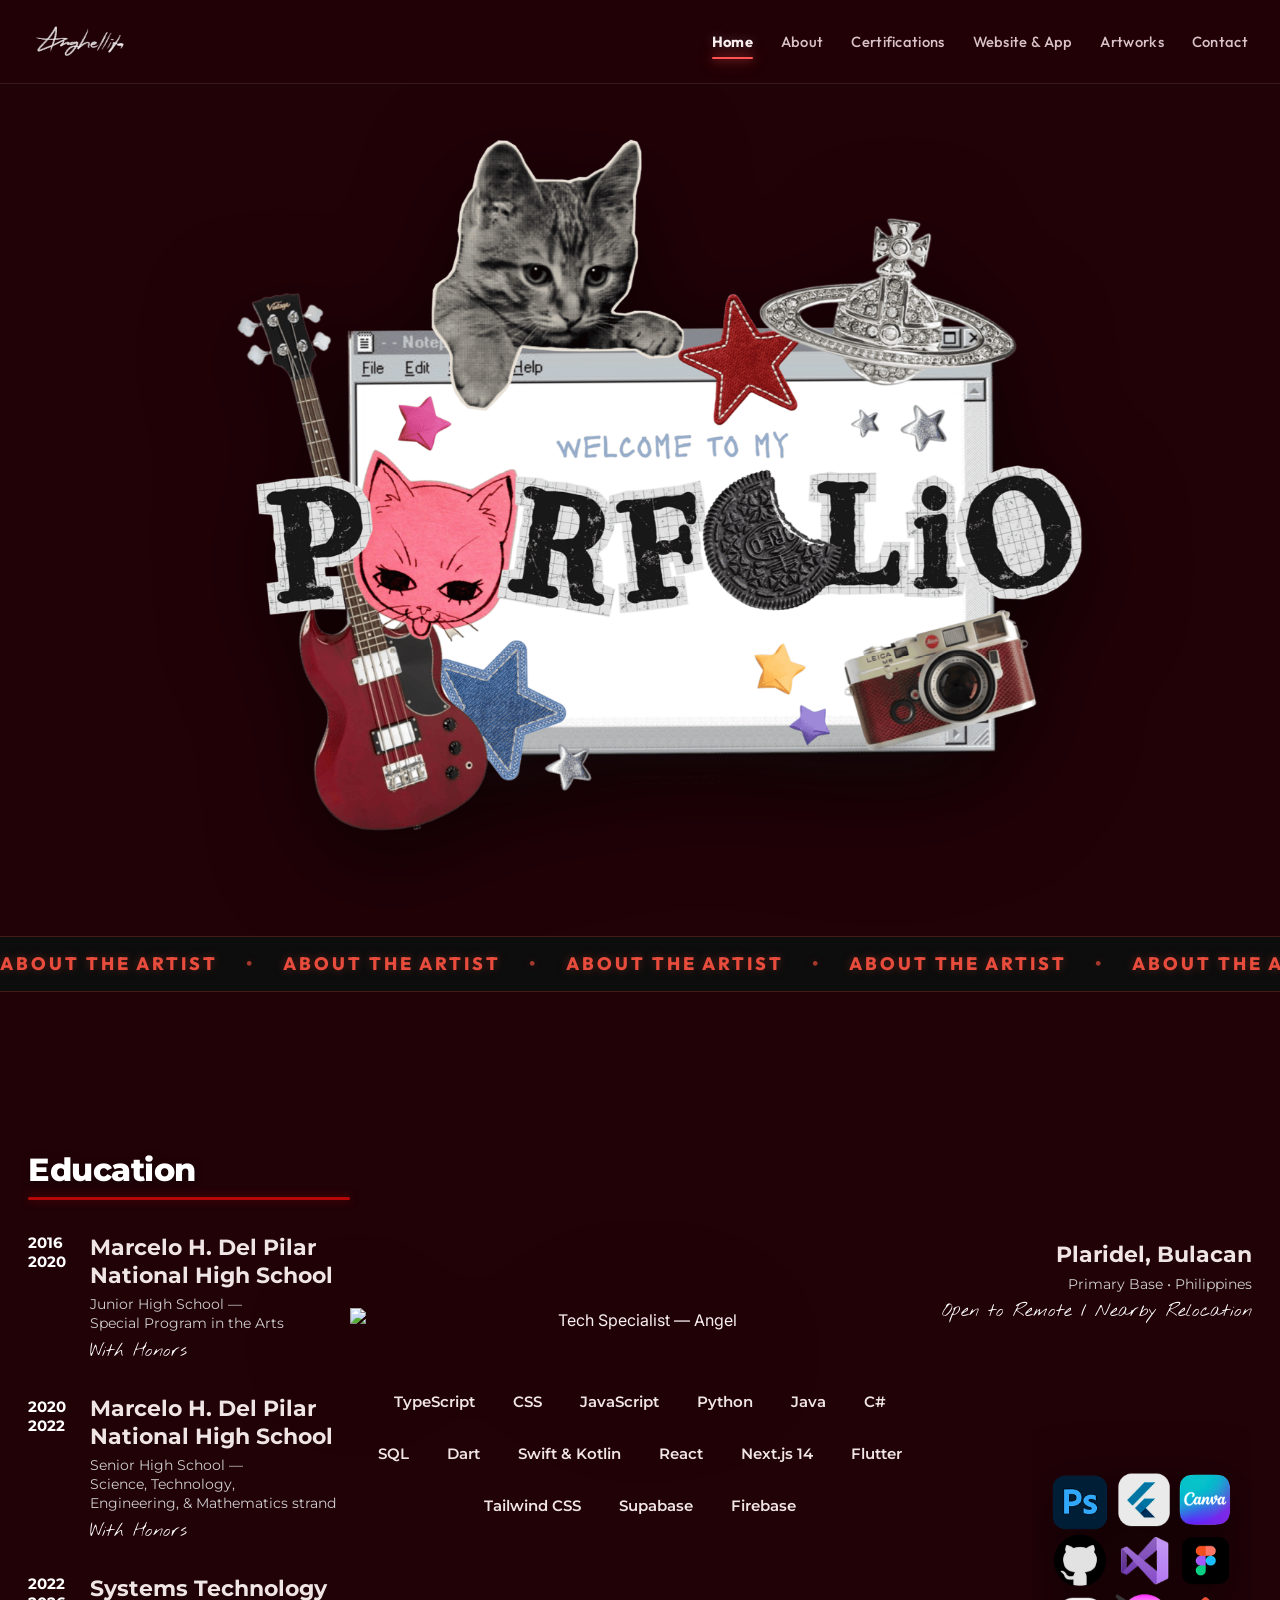
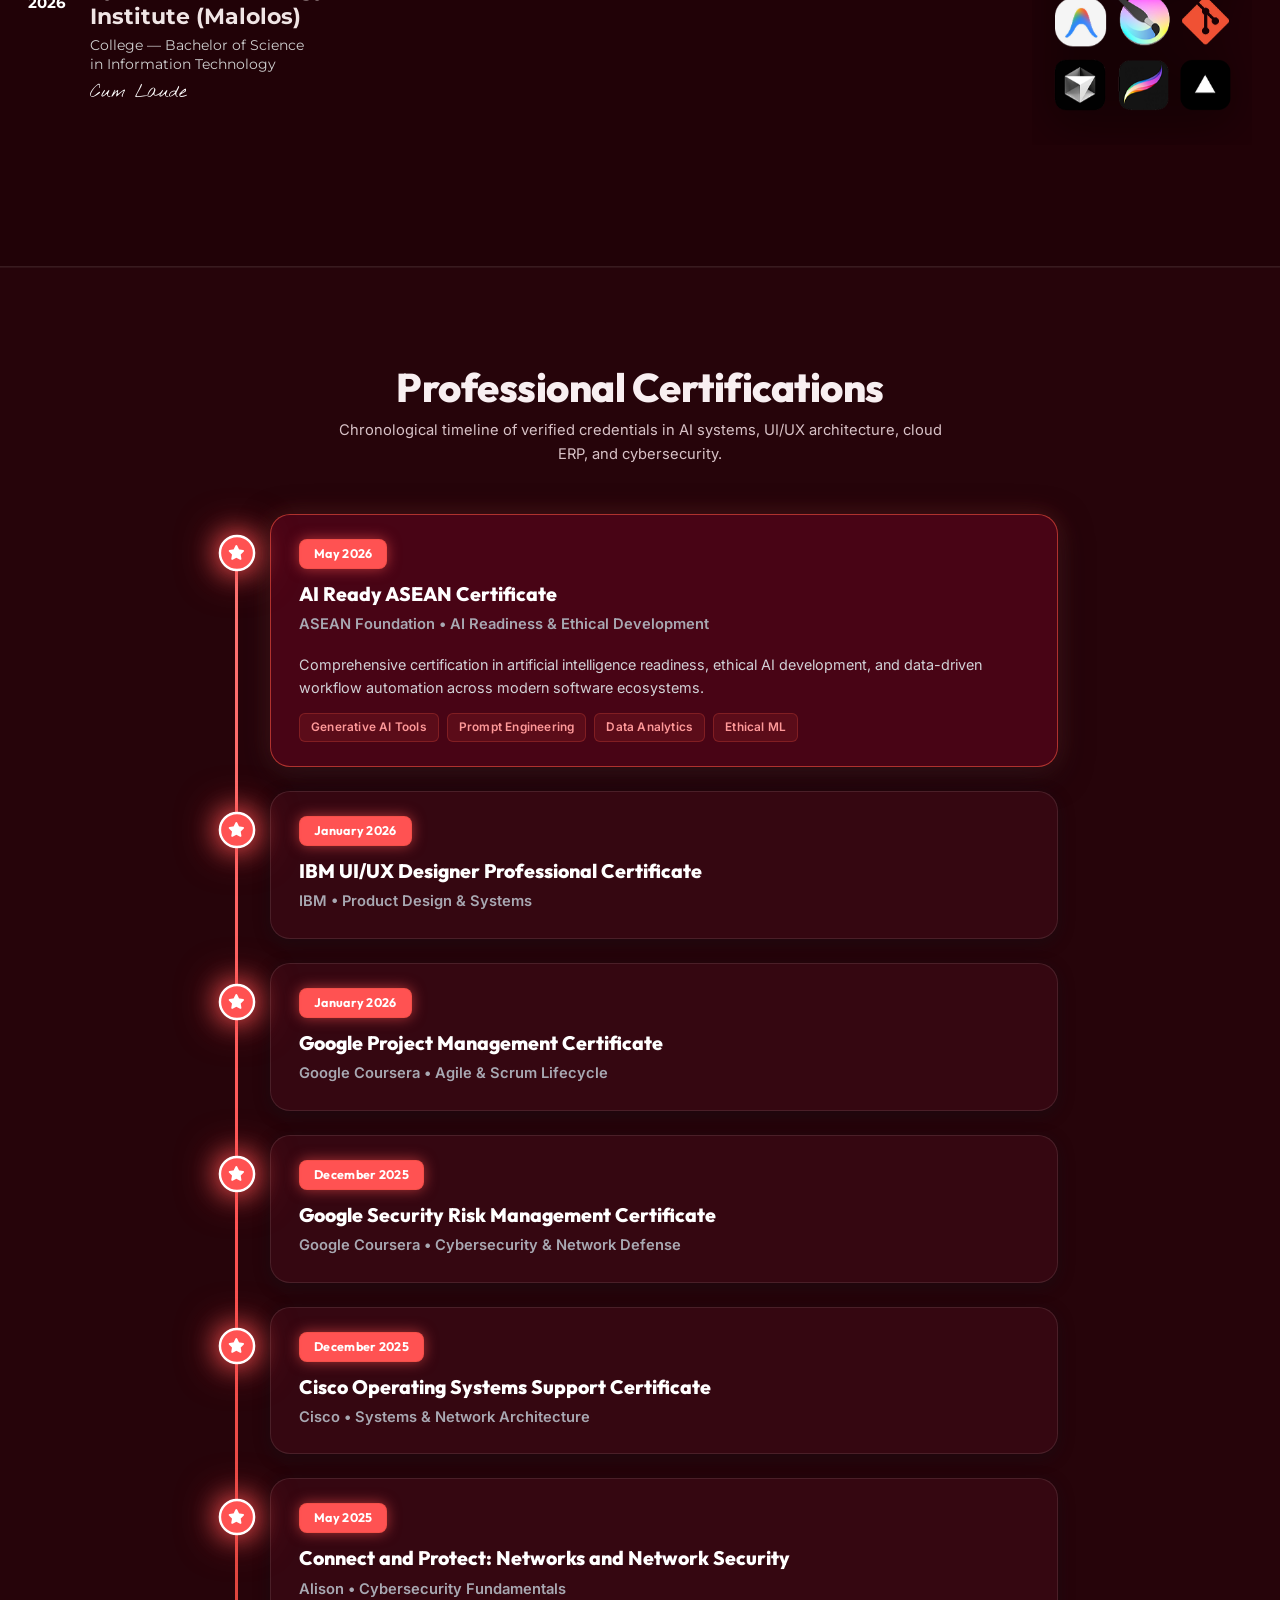
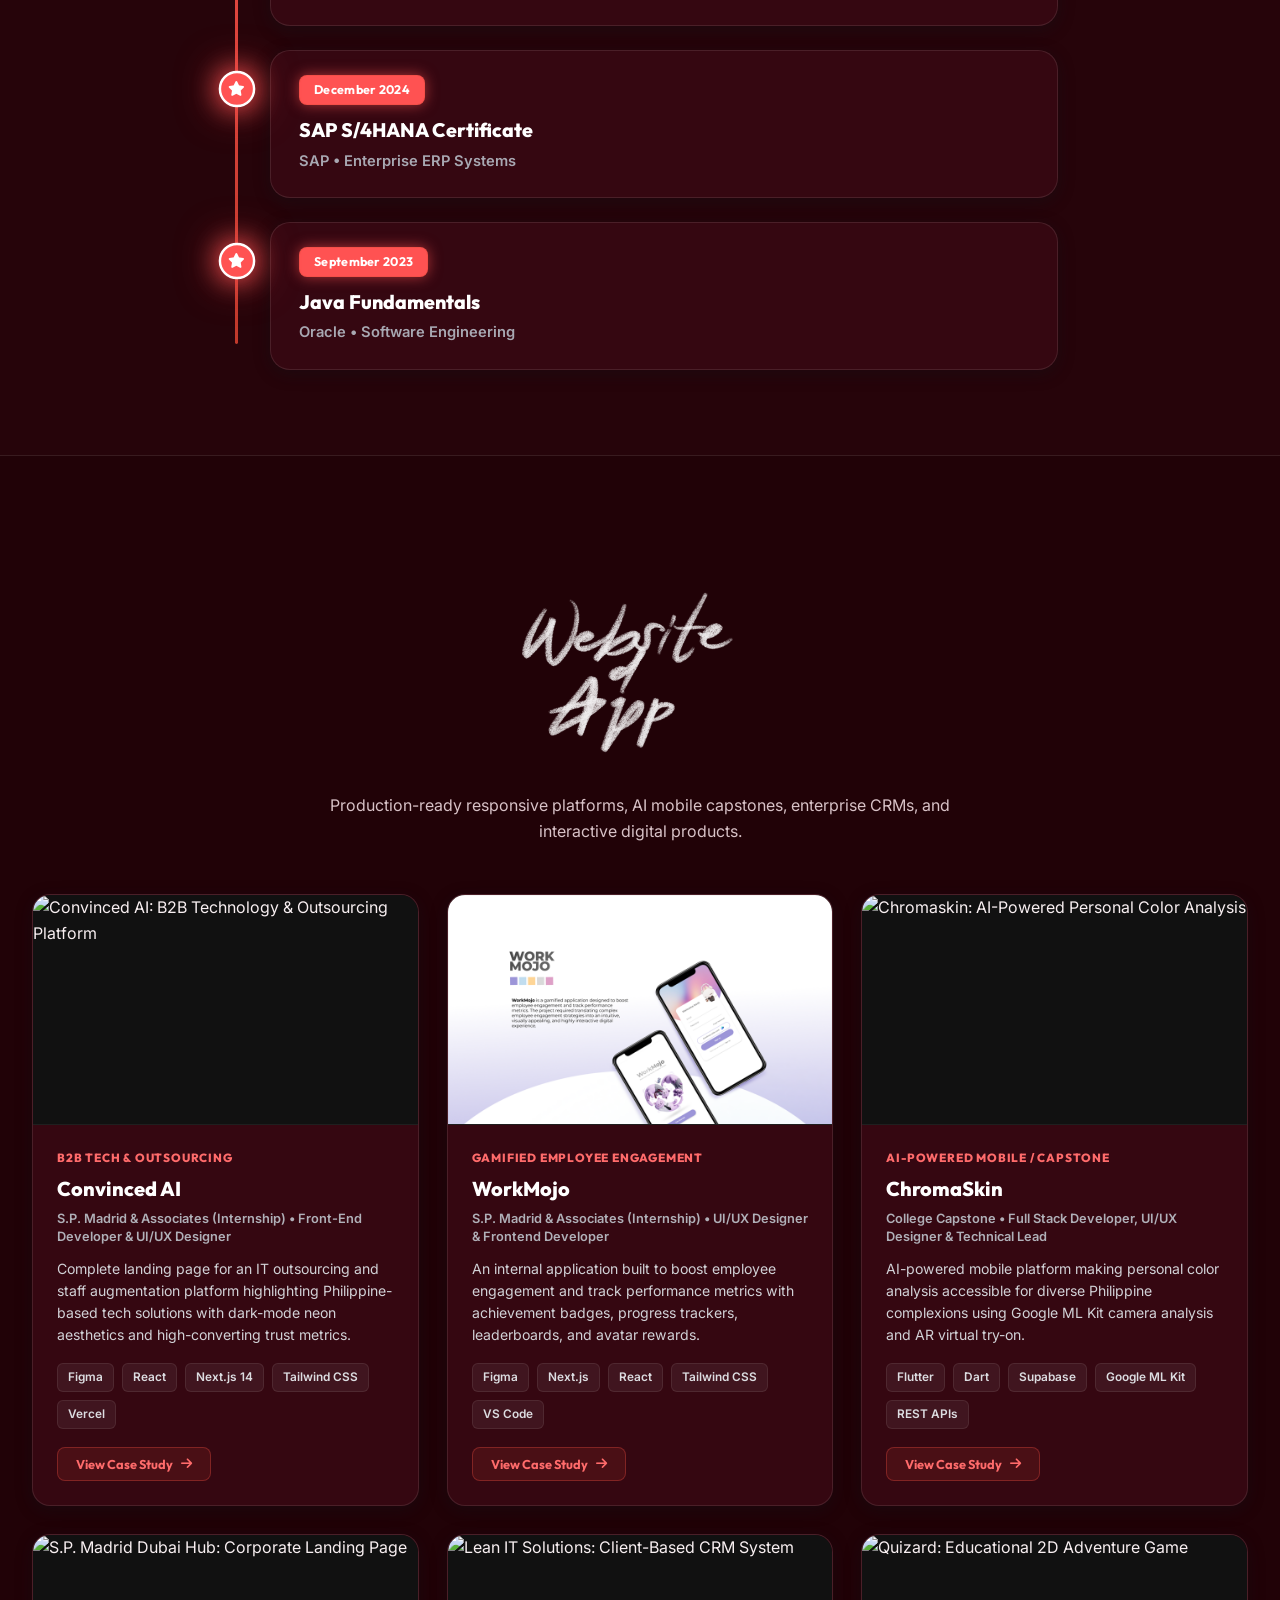
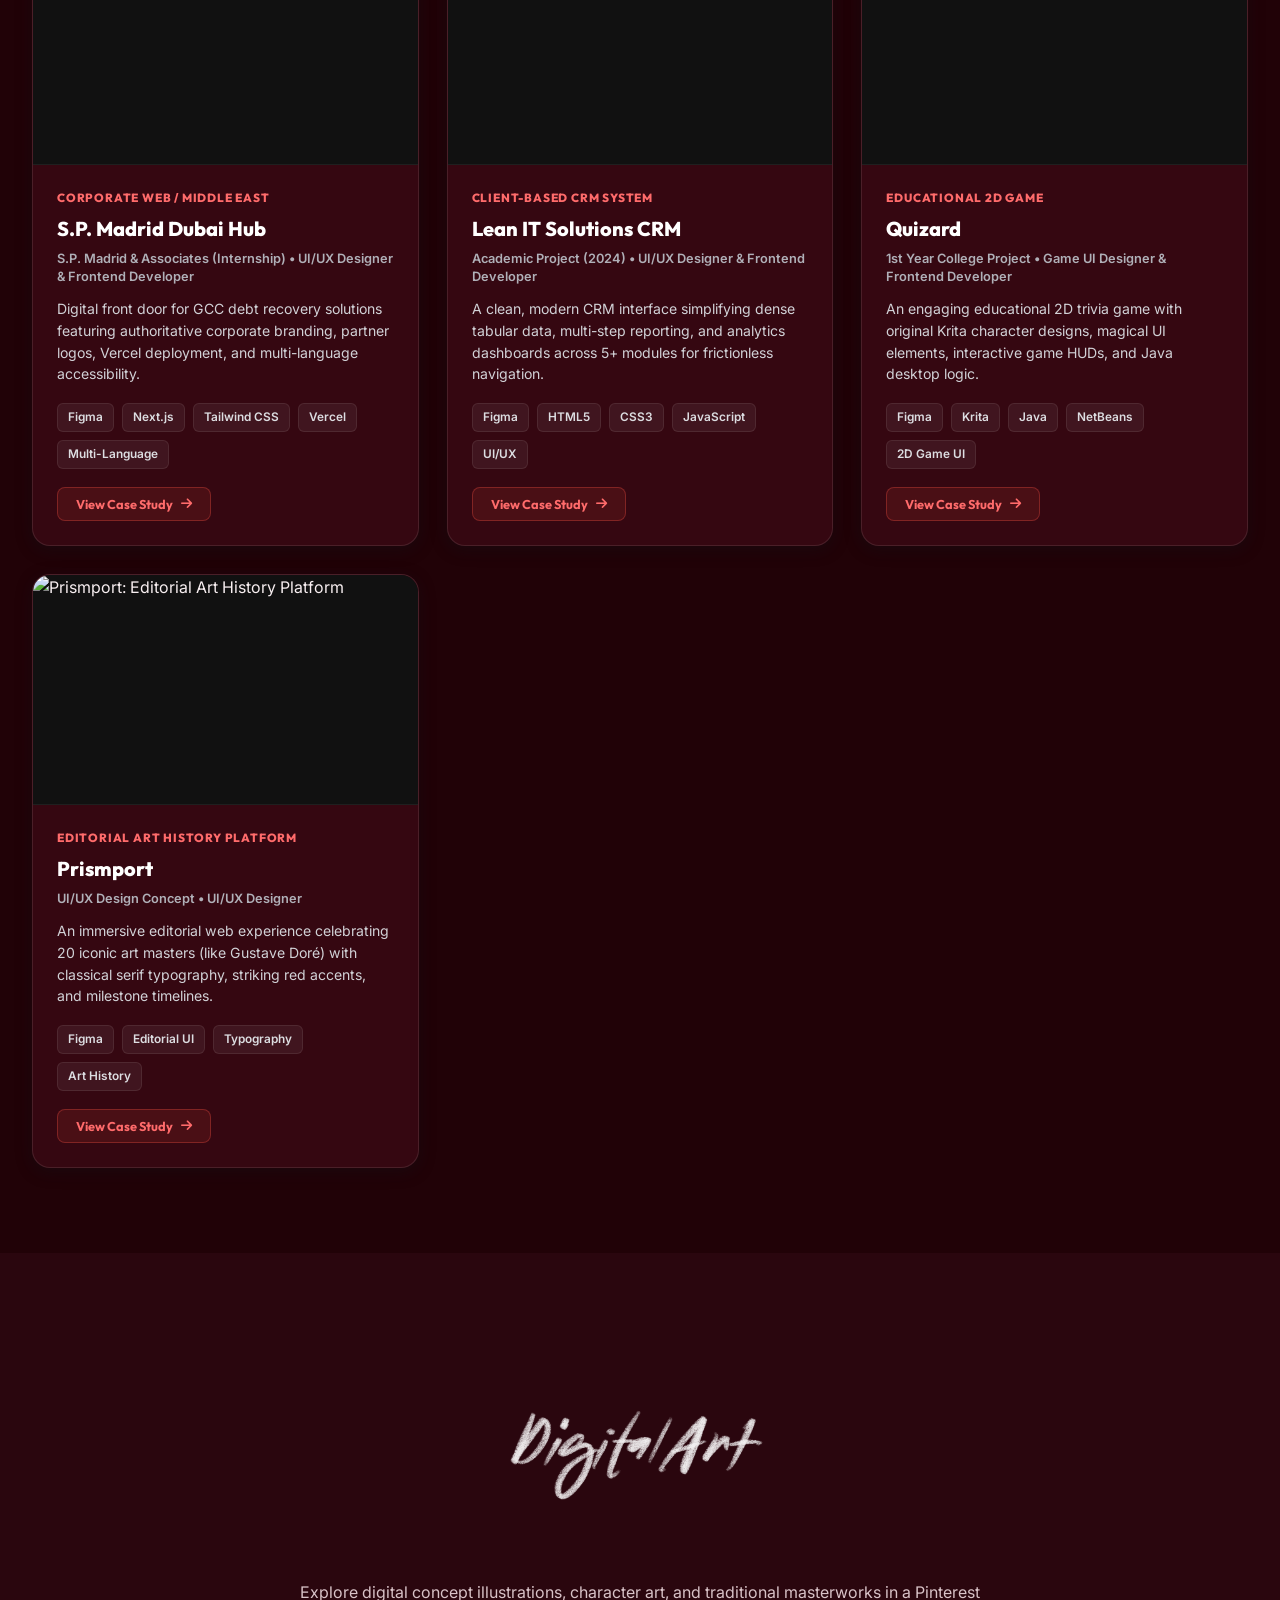
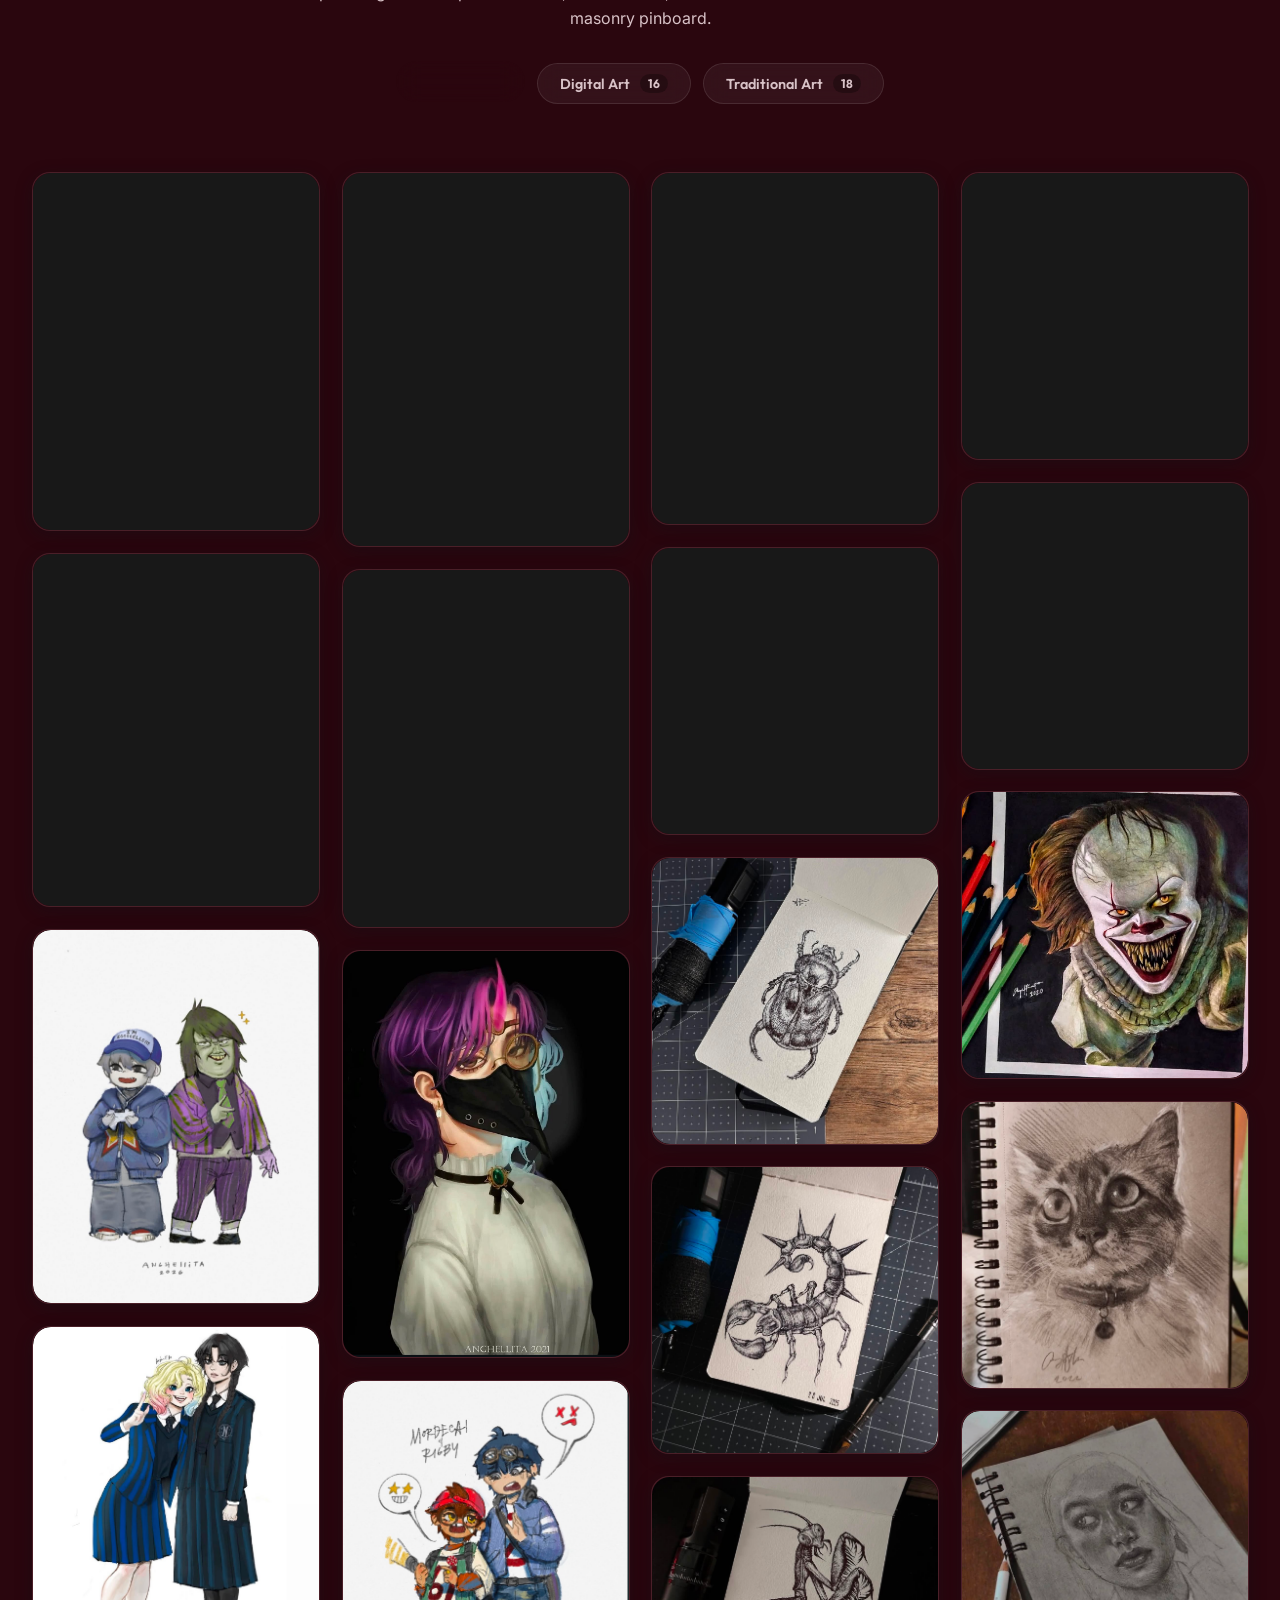
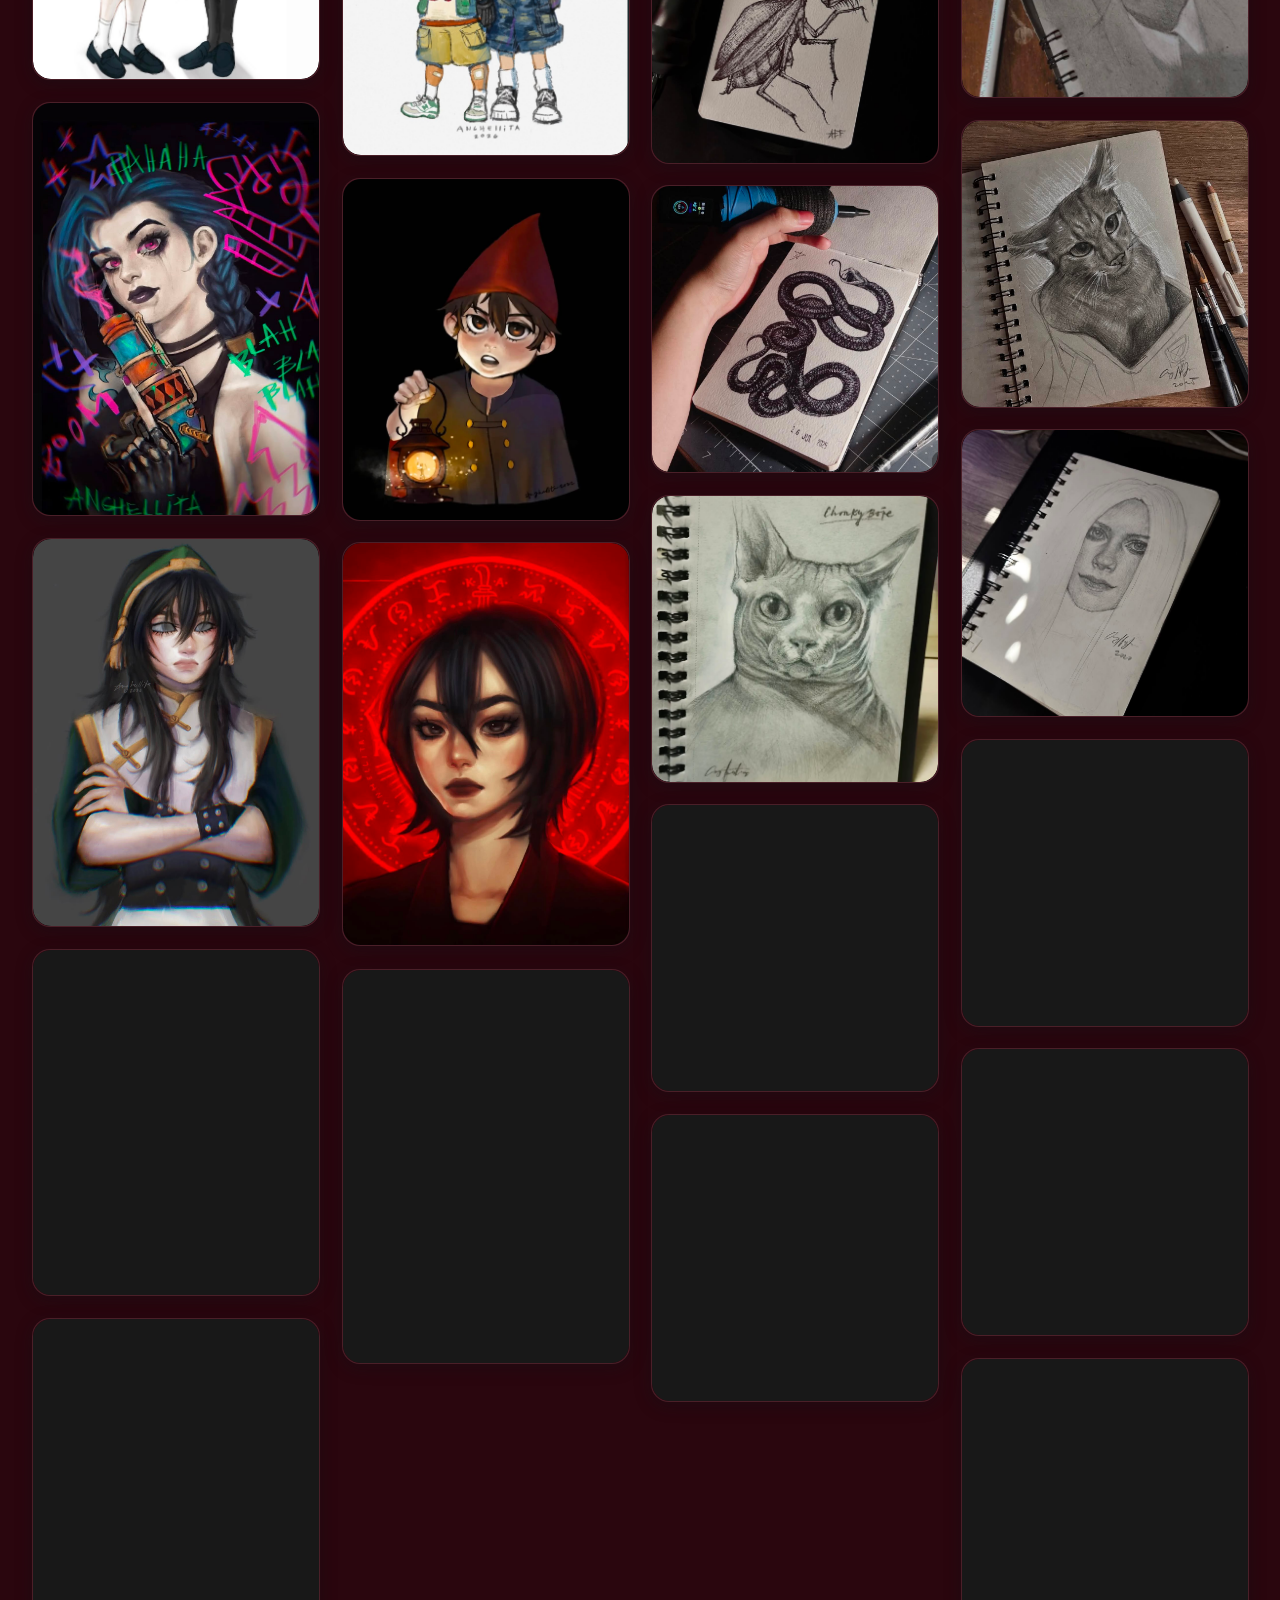
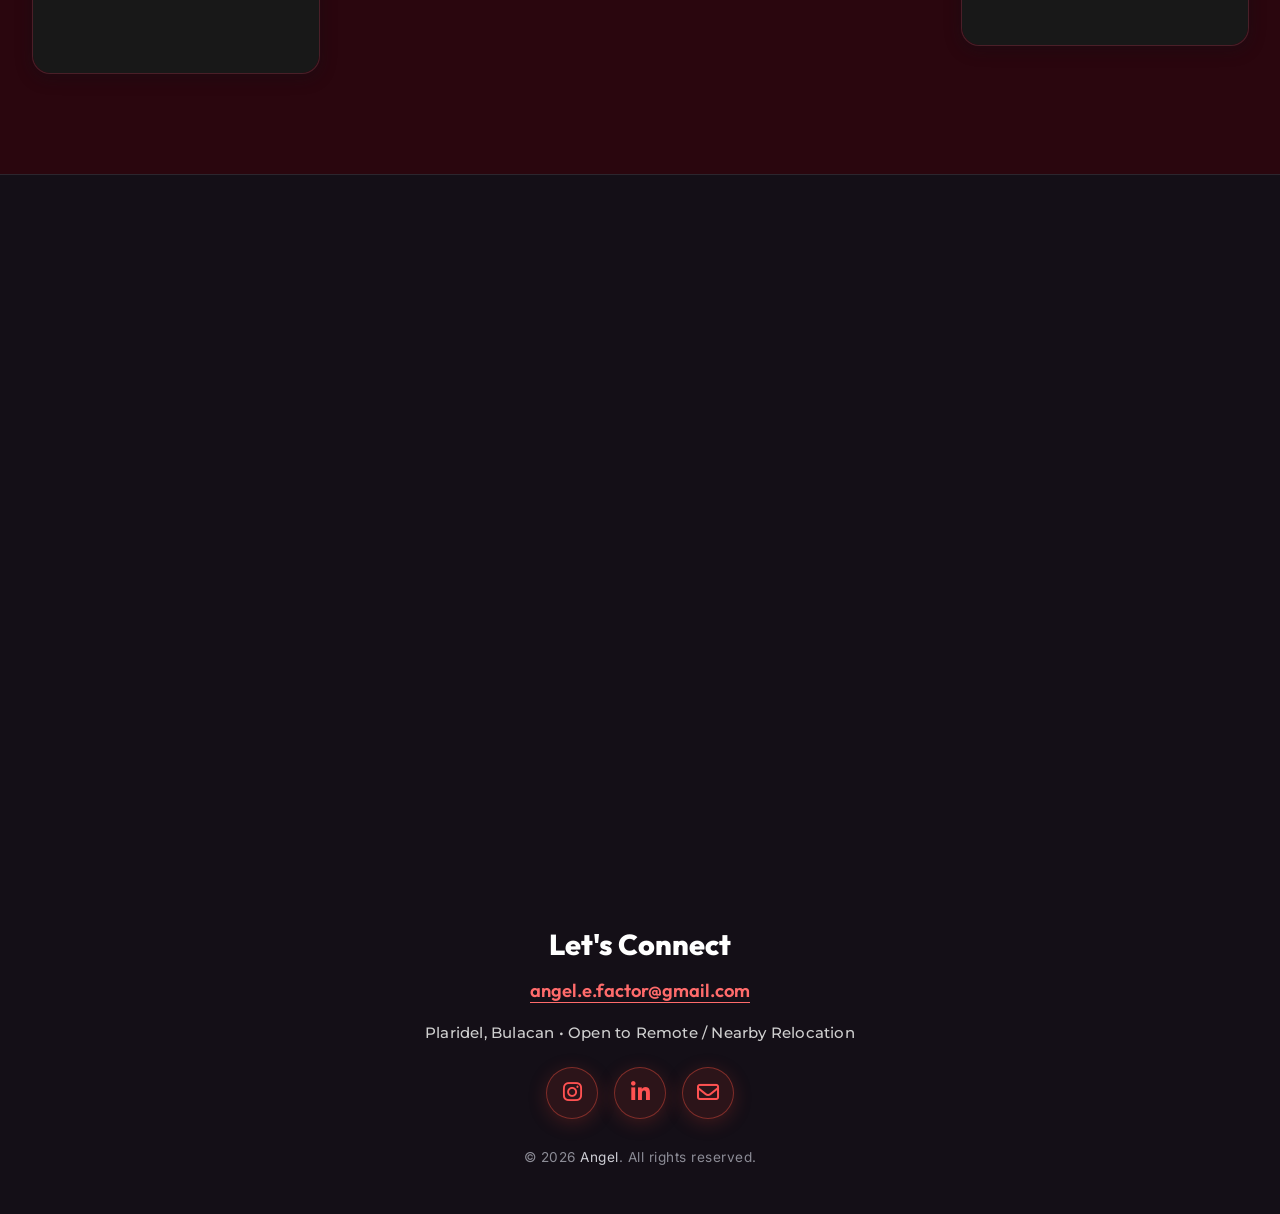
==== commit 25f04cfa: "Refine portfolio: apply warm burgundy/crimson palette, clean navbar, updated titles, and streamlined" ====
--- a/index.html
+++ b/index.html
@@ -7,6 +7,15 @@
   <title>Anghellita — Full-Stack Developer &amp; Designer</title>
   <meta name="description"
     content="Welcome to Anghellita's creative portfolio. Full-Stack Developer, UI/UX Designer, and Project Manager showcasing web apps, digital art, and traditional art.">
+  
+  <!-- Google Fonts: Inter, Montserrat, Nothing You Could Do -->
+  <link rel="preconnect" href="https://fonts.googleapis.com">
+  <link rel="preconnect" href="https://fonts.gstatic.com" crossorigin>
+  <link href="https://fonts.googleapis.com/css2?family=Inter:wght@400;500;600;700;800;900&family=Montserrat:wght@400;500;600;700;800;900&family=Nothing+You+Could+Do&display=swap" rel="stylesheet">
+
+  <!-- Font Awesome 6 CDN for all icons (Instagram, LinkedIn, Email, Paper Plane, Star, etc.) -->
+  <link rel="stylesheet" href="https://cdnjs.cloudflare.com/ajax/libs/font-awesome/6.5.1/css/all.min.css" integrity="sha512-DTOQO9RWCH3ppGqcWaEA1BIZOC6xxalwEsw9c2QQeAIftl+Vegovlnee1c9QX4TctnWMn13TZye+giMm8e2LwA==" crossorigin="anonymous" referrerpolicy="no-referrer" />
+
   <link rel="stylesheet" href="styles.css">
 </head>
 
@@ -31,7 +40,7 @@
   <!-- Navigation -->
   <nav class="navbar" id="navbar">
     <a href="#home" class="nav-logo">
-      <img src="title/logo.png" alt="Anghellita Logo">
+      <img src="title/logo.png" alt="Anghellita Logo" class="nav-logo-img">
     </a>
     <button class="nav-toggle" id="navToggle" aria-label="Toggle navigation">
       <span></span><span></span><span></span>
@@ -39,9 +48,9 @@
     <ul class="nav-links" id="navLinks">
       <li><a href="#home">Home</a></li>
       <li><a href="#about">About</a></li>
+      <li><a href="#certifications">Certifications</a></li>
       <li><a href="#works">Website &amp; App</a></li>
-      <li><a href="#digital-art">Digital Art</a></li>
-      <li><a href="#traditional-art">Traditional Art</a></li>
+      <li><a href="#artworks">Artworks</a></li>
       <li><a href="#contact">Contact</a></li>
     </ul>
   </nav>
@@ -93,7 +102,7 @@
     <div class="figma-specialist-container">
       <div class="figma-layout-grid">
 
-        <!-- Left Column: Education -->
+        <!-- Left Column: Education & Location -->
         <div class="figma-left-col">
           <div class="figma-edu-block accordion-block" id="accordionEducation">
             <div class="figma-header-wrap">
@@ -185,10 +194,34 @@
           </div>
         </div>
 
-        <!-- Right Column: Toolkit -->
+        <!-- Right Column: Location on Top + Toolkit Below directly aligned to letter 'n' -->
         <div class="figma-right-col">
-          <div class="figma-toolkit-wrap accordion-block" id="accordionToolkit">
-            <div class="figma-header-wrap" style="text-align: right;">
+          
+          <!-- Primary Location Block (Aligned to letter 'n' / right side) -->
+          <div class="figma-location-block accordion-block" id="accordionLocation">
+            <div class="figma-header-wrap right-aligned-header">
+              <h3 class="figma-header-title">Location</h3>
+              <div class="figma-vector-line left">
+                <span class="figma-line"></span>
+                <span class="figma-dot"></span>
+              </div>
+            </div>
+            <div class="accordion-content" id="locationContent">
+              <div class="accordion-inner">
+                <div class="figma-edu-item figma-location-item right-aligned-item" title="Click to view availability details">
+                  <div class="figma-edu-content right-aligned-content">
+                    <div class="figma-edu-school">Plaridel, Bulacan</div>
+                    <div class="figma-edu-strand">Primary Base &bull; Philippines</div>
+                    <div class="figma-edu-honors">Open to Remote / Nearby Relocation</div>
+                  </div>
+                </div>
+              </div>
+            </div>
+          </div>
+
+          <!-- Toolkit Block (Positioned directly below the letter 'n' of Location) -->
+          <div class="figma-toolkit-wrap accordion-block right-aligned-toolkit" id="accordionToolkit">
+            <div class="figma-header-wrap right-aligned-header">
               <h3 class="figma-header-title">Toolkit</h3>
               <div class="figma-vector-line left">
                 <span class="figma-line"></span>
@@ -197,7 +230,7 @@
             </div>
             <div class="accordion-content" id="toolkitContent">
               <div class="accordion-inner">
-                <img src="asset/Group 14.png" alt="Toolkit — Development & Design Software" class="figma-toolkit-img"
+                <img src="asset/Group 14.png" alt="Toolkit — Development & Design Software" class="figma-toolkit-img right-aligned-img"
                   loading="lazy">
               </div>
             </div>
@@ -208,344 +241,1119 @@
     </div>
   </section>
 
-  <!-- ========== SECTION 1: WEBSITE & APP — UNIFORM SHAPE INFINITE CAROUSEL ========== -->
-  <section class="gallery-carousel-section uniform-section" id="works">
-    <div class="container">
-      <div class="section-title-wrap">
-        <img src="title/website&app.png" alt="Website &amp; App" class="section-title-img" loading="lazy">
-        <p class="section-subtitle">UI/UX case studies and full-stack development projects</p>
+  <!-- ========== DEDICATED PROFESSIONAL CERTIFICATIONS SECTION (CHRONOLOGICAL RED ACCORDION TIMELINE) ========== -->
+  <section class="certifications-section" id="certifications">
+    <div class="certifications-container">
+      
+      <!-- Section Header (Centered without square icon) -->
+      <div class="cert-section-header">
+        <h2 class="cert-section-title">Professional Certifications</h2>
+        <p class="cert-section-subtitle">Chronological timeline of verified credentials in AI systems, UI/UX architecture, cloud ERP, and cybersecurity.</p>
+      </div>
+
+      <!-- Timeline Vertical Container with Scroll Progress Line -->
+      <div class="cert-timeline" id="certTimeline">
+        <div class="cert-timeline-track">
+          <div class="cert-timeline-progress" id="certTimelineProgress"></div>
+        </div>
+
+        <!-- 1. AI Ready ASEAN Certificate (May 2026) -->
+        <div class="cert-timeline-item active" data-cert="asean-ai">
+          <div class="cert-timeline-node">
+            <i class="fa-solid fa-star"></i>
+          </div>
+          <div class="cert-timeline-card">
+            <div class="cert-card-header">
+              <div class="cert-card-title-group">
+                <span class="cert-date-pill">May 2026</span>
+                <h3 class="cert-card-title">AI Ready ASEAN Certificate</h3>
+                <div class="cert-card-issuer">ASEAN Foundation &bull; AI Readiness &amp; Ethical Development</div>
+              </div>
+            </div>
+            <div class="cert-card-body">
+              <p class="cert-card-desc">Comprehensive certification in artificial intelligence readiness, ethical AI development, and data-driven workflow automation across modern software ecosystems.</p>
+              <div class="cert-card-competencies">
+                <span class="cert-tag">Generative AI Tools</span>
+                <span class="cert-tag">Prompt Engineering</span>
+                <span class="cert-tag">Data Analytics</span>
+                <span class="cert-tag">Ethical ML</span>
+              </div>
+            </div>
+          </div>
+        </div>
+
+        <!-- 2. IBM UI/UX Designer Professional Certificate (January 2026) -->
+        <div class="cert-timeline-item" data-cert="ibm-uiux">
+          <div class="cert-timeline-node">
+            <i class="fa-solid fa-star"></i>
+          </div>
+          <div class="cert-timeline-card">
+            <div class="cert-card-header">
+              <div class="cert-card-title-group">
+                <span class="cert-date-pill">January 2026</span>
+                <h3 class="cert-card-title">IBM UI/UX Designer Professional Certificate</h3>
+                <div class="cert-card-issuer">IBM &bull; Product Design &amp; Systems</div>
+              </div>
+            </div>
+            <div class="cert-card-body">
+              <p class="cert-card-desc">Professional credential covering user research, design systems, wireframing, high-fidelity interactive prototyping, WCAG accessibility, and responsive digital product architecture in Figma.</p>
+              <div class="cert-card-competencies">
+                <span class="cert-tag">Design Systems</span>
+                <span class="cert-tag">Figma Prototyping</span>
+                <span class="cert-tag">User Research</span>
+                <span class="cert-tag">WCAG Accessibility</span>
+              </div>
+            </div>
+          </div>
+        </div>
+
+        <!-- 3. Google Project Management Certificate (January 2026) -->
+        <div class="cert-timeline-item" data-cert="google-pm">
+          <div class="cert-timeline-node">
+            <i class="fa-solid fa-star"></i>
+          </div>
+          <div class="cert-timeline-card">
+            <div class="cert-card-header">
+              <div class="cert-card-title-group">
+                <span class="cert-date-pill">January 2026</span>
+                <h3 class="cert-card-title">Google Project Management Certificate</h3>
+                <div class="cert-card-issuer">Google Coursera &bull; Agile &amp; Scrum Lifecycle</div>
+              </div>
+            </div>
+            <div class="cert-card-body">
+              <p class="cert-card-desc">In-depth training on Agile, Scrum, and Kanban methodologies, sprint execution, risk mitigation frameworks, project documentation, and cross-functional team coordination.</p>
+              <div class="cert-card-competencies">
+                <span class="cert-tag">Agile &amp; Scrum</span>
+                <span class="cert-tag">Sprint Planning</span>
+                <span class="cert-tag">Risk Management</span>
+                <span class="cert-tag">Stakeholder Comm.</span>
+              </div>
+            </div>
+          </div>
+        </div>
+
+        <!-- 4. Google Security Risk Management Certificate (December 2025) -->
+        <div class="cert-timeline-item" data-cert="google-sec">
+          <div class="cert-timeline-node">
+            <i class="fa-solid fa-star"></i>
+          </div>
+          <div class="cert-timeline-card">
+            <div class="cert-card-header">
+              <div class="cert-card-title-group">
+                <span class="cert-date-pill">December 2025</span>
+                <h3 class="cert-card-title">Google Security Risk Management Certificate</h3>
+                <div class="cert-card-issuer">Google Coursera &bull; Cybersecurity &amp; Network Defense</div>
+              </div>
+            </div>
+            <div class="cert-card-body">
+              <p class="cert-card-desc">Validation of key network architecture safety, NIST/ISO risk frameworks, port controls, firewall configurations, vulnerability assessment, and threat mitigation protocols.</p>
+              <div class="cert-card-competencies">
+                <span class="cert-tag">NIST / ISO Frameworks</span>
+                <span class="cert-tag">Network Architecture</span>
+                <span class="cert-tag">Threat Detection</span>
+                <span class="cert-tag">Firewall Config</span>
+              </div>
+            </div>
+          </div>
+        </div>
+
+        <!-- 5. Cisco Operating Systems Support Certificate (December 2025) -->
+        <div class="cert-timeline-item" data-cert="cisco-os">
+          <div class="cert-timeline-node">
+            <i class="fa-solid fa-star"></i>
+          </div>
+          <div class="cert-timeline-card">
+            <div class="cert-card-header">
+              <div class="cert-card-title-group">
+                <span class="cert-date-pill">December 2025</span>
+                <h3 class="cert-card-title">Cisco Operating Systems Support Certificate</h3>
+                <div class="cert-card-issuer">Cisco &bull; Systems &amp; Network Architecture</div>
+              </div>
+            </div>
+            <div class="cert-card-body">
+              <p class="cert-card-desc">Demonstrated mastery of core operating systems architecture, Linux command-line utilities, Windows Server administration, network connectivity, process scheduling, and enterprise systems troubleshooting.</p>
+              <div class="cert-card-competencies">
+                <span class="cert-tag">Linux CLI</span>
+                <span class="cert-tag">Windows Server</span>
+                <span class="cert-tag">Systems Admin</span>
+                <span class="cert-tag">Network Support</span>
+              </div>
+            </div>
+          </div>
+        </div>
+
+        <!-- 6. Connect and Protect: Networks and Network Security (May 2025) -->
+        <div class="cert-timeline-item" data-cert="alison-cyber">
+          <div class="cert-timeline-node">
+            <i class="fa-solid fa-star"></i>
+          </div>
+          <div class="cert-timeline-card">
+            <div class="cert-card-header">
+              <div class="cert-card-title-group">
+                <span class="cert-date-pill">May 2025</span>
+                <h3 class="cert-card-title">Connect and Protect: Networks and Network Security</h3>
+                <div class="cert-card-issuer">Alison &bull; Cybersecurity Fundamentals</div>
+              </div>
+            </div>
+            <div class="cert-card-body">
+              <p class="cert-card-desc">Fundamentals of network configurations, cybersecurity strategies, cryptography standards, malware defense mechanisms, and access point security audits.</p>
+              <div class="cert-card-competencies">
+                <span class="cert-tag">Network Defense</span>
+                <span class="cert-tag">Access Auditing</span>
+                <span class="cert-tag">Threat Modeling</span>
+                <span class="cert-tag">Cryptography</span>
+              </div>
+            </div>
+          </div>
+        </div>
+
+        <!-- 7. SAP S/4HANA Certificate (December 2024) -->
+        <div class="cert-timeline-item" data-cert="sap-hana">
+          <div class="cert-timeline-node">
+            <i class="fa-solid fa-star"></i>
+          </div>
+          <div class="cert-timeline-card">
+            <div class="cert-card-header">
+              <div class="cert-card-title-group">
+                <span class="cert-date-pill">December 2024</span>
+                <h3 class="cert-card-title">SAP S/4HANA Certificate</h3>
+                <div class="cert-card-issuer">SAP &bull; Enterprise ERP Systems</div>
+              </div>
+            </div>
+            <div class="cert-card-body">
+              <p class="cert-card-desc">Validation of enterprise resource planning (ERP) workflows, real-time in-memory database management, business transaction integration, and financial/operational analytics in SAP S/4HANA.</p>
+              <div class="cert-card-competencies">
+                <span class="cert-tag">SAP S/4HANA</span>
+                <span class="cert-tag">In-Memory DB</span>
+                <span class="cert-tag">ERP Workflows</span>
+                <span class="cert-tag">Business Modules</span>
+              </div>
+            </div>
+          </div>
+        </div>
+
+        <!-- 8. Java Fundamentals (September 2023) -->
+        <div class="cert-timeline-item" data-cert="oracle-java">
+          <div class="cert-timeline-node">
+            <i class="fa-solid fa-star"></i>
+          </div>
+          <div class="cert-timeline-card">
+            <div class="cert-card-header">
+              <div class="cert-card-title-group">
+                <span class="cert-date-pill">September 2023</span>
+                <h3 class="cert-card-title">Java Fundamentals</h3>
+                <div class="cert-card-issuer">Oracle &bull; Software Engineering</div>
+              </div>
+            </div>
+            <div class="cert-card-body">
+              <p class="cert-card-desc">Foundational mastery of object-oriented programming (OOP) structures, syntax architectures, loops, arrays, inheritance, interfaces, exception handling, and core algorithmic development in Java SE.</p>
+              <div class="cert-card-competencies">
+                <span class="cert-tag">OOP Paradigms</span>
+                <span class="cert-tag">Java SE</span>
+                <span class="cert-tag">Data Structures</span>
+                <span class="cert-tag">Algorithms</span>
+              </div>
+            </div>
+          </div>
+        </div>
+
       </div>
     </div>
-
-    <div class="uniform-carousel-container" id="uniformCarousel">
-      <button class="carousel-nav-arrow carousel-arrow-left" id="uniformPrevBtn" aria-label="Previous Project">‹</button>
-      <div class="uniform-carousel-viewport">
-        <div class="uniform-carousel-track" id="uniformTrack">
-          <!-- Projects with uniform portrait rectangular cards & brand red bottom gradient -->
-          <div class="uniform-carousel-card">
-            <div class="uniform-card-inner">
-              <img src="website&app/Frame 3.png" alt="Website & App — Case Study 1" loading="lazy">
-              <div class="uniform-card-gradient"></div>
-            </div>
-          </div>
-          <div class="uniform-carousel-card">
-            <div class="uniform-card-inner">
-              <img src="website&app/Frame 4.png" alt="Website & App — Case Study 2" loading="lazy">
-              <div class="uniform-card-gradient"></div>
-            </div>
-          </div>
-          <div class="uniform-carousel-card">
-            <div class="uniform-card-inner">
-              <img src="website&app/Frame 5.png" alt="Website & App — Case Study 3" loading="lazy">
-              <div class="uniform-card-gradient"></div>
-            </div>
-          </div>
-          <div class="uniform-carousel-card">
-            <div class="uniform-card-inner">
-              <img src="website&app/Frame 7.png" alt="Website & App — Case Study 4" loading="lazy">
-              <div class="uniform-card-gradient"></div>
-            </div>
-          </div>
-          <div class="uniform-carousel-card">
-            <div class="uniform-card-inner">
-              <img src="website&app/Frame 8.png" alt="Website & App — Case Study 5" loading="lazy">
-              <div class="uniform-card-gradient"></div>
-            </div>
-          </div>
-          <div class="uniform-carousel-card">
-            <div class="uniform-card-inner">
-              <img src="website&app/Frame 9.png" alt="Website & App — Case Study 6" loading="lazy">
-              <div class="uniform-card-gradient"></div>
-            </div>
-          </div>
-          <div class="uniform-carousel-card">
-            <div class="uniform-card-inner">
-              <img src="website&app/frame 11.png" alt="Website & App — Case Study 7" loading="lazy">
-              <div class="uniform-card-gradient"></div>
-            </div>
-          </div>
-        </div>
+  </section>
+
+  <!-- ========== DEDICATED WEBSITE & APP PROJECTS SECTION (WITH CALLIGRAPHY TITLE) ========== -->
+  <section class="web-app-section" id="works">
+    <div class="web-app-container">
+      
+      <div class="web-app-header">
+        <div class="calligraphy-title-wrap">
+          <img src="asset/title_website_app.png" alt="Website &amp; App" class="calligraphy-title-img webapp-title-img">
+        </div>
+        <p class="pinterest-subtitle">Production-ready responsive platforms, AI mobile capstones, enterprise CRMs, and interactive digital products.</p>
       </div>
-      <button class="carousel-nav-arrow carousel-arrow-right" id="uniformNextBtn" aria-label="Next Project">›</button>
-
-      <!-- Dot Indicators -->
-      <div class="carousel-dots-wrap" id="uniformDots"></div>
+
+      <!-- 3-Column Project Cards Grid -->
+      <div class="web-app-grid">
+        
+        <!-- 1. Convinced AI -->
+        <div class="web-project-card" data-project-key="convinced-ai" data-lightbox-src="website&app/frame 11.png">
+          <div class="web-project-thumb-wrap">
+            <img src="website&app/frame 11.png" alt="Convinced AI: B2B Technology &amp; Outsourcing Platform" loading="lazy">
+          </div>
+          <div class="web-project-body">
+            <span class="web-project-category">B2B TECH &amp; OUTSOURCING</span>
+            <h3 class="web-project-title">Convinced AI</h3>
+            <div class="web-project-context">S.P. Madrid &amp; Associates (Internship) &bull; Front-End Developer &amp; UI/UX Designer</div>
+            <p class="web-project-desc">Complete landing page for an IT outsourcing and staff augmentation platform highlighting Philippine-based tech solutions with dark-mode neon aesthetics and high-converting trust metrics.</p>
+            <div class="web-project-tags">
+              <span class="web-tag">Figma</span>
+              <span class="web-tag">React</span>
+              <span class="web-tag">Next.js 14</span>
+              <span class="web-tag">Tailwind CSS</span>
+              <span class="web-tag">Vercel</span>
+            </div>
+            <button class="web-project-details-btn" aria-label="View Convinced AI details">
+              <span>View Case Study</span>
+              <i class="fa-solid fa-arrow-right"></i>
+            </button>
+          </div>
+        </div>
+
+        <!-- 2. WorkMojo -->
+        <div class="web-project-card" data-project-key="workmojo" data-lightbox-src="website&app/Frame 3.png">
+          <div class="web-project-thumb-wrap">
+            <img src="website&app/Frame 3.png" alt="WorkMojo: Gamified Employee Engagement App" loading="lazy">
+          </div>
+          <div class="web-project-body">
+            <span class="web-project-category">GAMIFIED EMPLOYEE ENGAGEMENT</span>
+            <h3 class="web-project-title">WorkMojo</h3>
+            <div class="web-project-context">S.P. Madrid &amp; Associates (Internship) &bull; UI/UX Designer &amp; Frontend Developer</div>
+            <p class="web-project-desc">An internal application built to boost employee engagement and track performance metrics with achievement badges, progress trackers, leaderboards, and avatar rewards.</p>
+            <div class="web-project-tags">
+              <span class="web-tag">Figma</span>
+              <span class="web-tag">Next.js</span>
+              <span class="web-tag">React</span>
+              <span class="web-tag">Tailwind CSS</span>
+              <span class="web-tag">VS Code</span>
+            </div>
+            <button class="web-project-details-btn" aria-label="View WorkMojo details">
+              <span>View Case Study</span>
+              <i class="fa-solid fa-arrow-right"></i>
+            </button>
+          </div>
+        </div>
+
+        <!-- 3. ChromaSkin -->
+        <div class="web-project-card" data-project-key="chromaskin" data-lightbox-src="website&app/Frame 4.png">
+          <div class="web-project-thumb-wrap">
+            <img src="website&app/Frame 4.png" alt="Chromaskin: AI-Powered Personal Color Analysis" loading="lazy">
+          </div>
+          <div class="web-project-body">
+            <span class="web-project-category">AI-POWERED MOBILE / CAPSTONE</span>
+            <h3 class="web-project-title">ChromaSkin</h3>
+            <div class="web-project-context">College Capstone &bull; Full Stack Developer, UI/UX Designer &amp; Technical Lead</div>
+            <p class="web-project-desc">AI-powered mobile platform making personal color analysis accessible for diverse Philippine complexions using Google ML Kit camera analysis and AR virtual try-on.</p>
+            <div class="web-project-tags">
+              <span class="web-tag">Flutter</span>
+              <span class="web-tag">Dart</span>
+              <span class="web-tag">Supabase</span>
+              <span class="web-tag">Google ML Kit</span>
+              <span class="web-tag">REST APIs</span>
+            </div>
+            <button class="web-project-details-btn" aria-label="View ChromaSkin details">
+              <span>View Case Study</span>
+              <i class="fa-solid fa-arrow-right"></i>
+            </button>
+          </div>
+        </div>
+
+        <!-- 4. S.P. Madrid Dubai Hub -->
+        <div class="web-project-card" data-project-key="sp-madrid-dubai" data-lightbox-src="website&app/Frame 8.png">
+          <div class="web-project-thumb-wrap">
+            <img src="website&app/Frame 8.png" alt="S.P. Madrid Dubai Hub: Corporate Landing Page" loading="lazy">
+          </div>
+          <div class="web-project-body">
+            <span class="web-project-category">CORPORATE WEB / MIDDLE EAST</span>
+            <h3 class="web-project-title">S.P. Madrid Dubai Hub</h3>
+            <div class="web-project-context">S.P. Madrid &amp; Associates (Internship) &bull; UI/UX Designer &amp; Frontend Developer</div>
+            <p class="web-project-desc">Digital front door for GCC debt recovery solutions featuring authoritative corporate branding, partner logos, Vercel deployment, and multi-language accessibility.</p>
+            <div class="web-project-tags">
+              <span class="web-tag">Figma</span>
+              <span class="web-tag">Next.js</span>
+              <span class="web-tag">Tailwind CSS</span>
+              <span class="web-tag">Vercel</span>
+              <span class="web-tag">Multi-Language</span>
+            </div>
+            <button class="web-project-details-btn" aria-label="View S.P. Madrid Dubai Hub details">
+              <span>View Case Study</span>
+              <i class="fa-solid fa-arrow-right"></i>
+            </button>
+          </div>
+        </div>
+
+        <!-- 5. Lean IT Solutions CRM -->
+        <div class="web-project-card" data-project-key="lean-it" data-lightbox-src="website&app/Frame 7.png">
+          <div class="web-project-thumb-wrap">
+            <img src="website&app/Frame 7.png" alt="Lean IT Solutions: Client-Based CRM System" loading="lazy">
+          </div>
+          <div class="web-project-body">
+            <span class="web-project-category">CLIENT-BASED CRM SYSTEM</span>
+            <h3 class="web-project-title">Lean IT Solutions CRM</h3>
+            <div class="web-project-context">Academic Project (2024) &bull; UI/UX Designer &amp; Frontend Developer</div>
+            <p class="web-project-desc">A clean, modern CRM interface simplifying dense tabular data, multi-step reporting, and analytics dashboards across 5+ modules for frictionless navigation.</p>
+            <div class="web-project-tags">
+              <span class="web-tag">Figma</span>
+              <span class="web-tag">HTML5</span>
+              <span class="web-tag">CSS3</span>
+              <span class="web-tag">JavaScript</span>
+              <span class="web-tag">UI/UX</span>
+            </div>
+            <button class="web-project-details-btn" aria-label="View Lean IT Solutions CRM details">
+              <span>View Case Study</span>
+              <i class="fa-solid fa-arrow-right"></i>
+            </button>
+          </div>
+        </div>
+
+        <!-- 6. Quizard -->
+        <div class="web-project-card" data-project-key="quizard" data-lightbox-src="website&app/Frame 9.png">
+          <div class="web-project-thumb-wrap">
+            <img src="website&app/Frame 9.png" alt="Quizard: Educational 2D Adventure Game" loading="lazy">
+          </div>
+          <div class="web-project-body">
+            <span class="web-project-category">EDUCATIONAL 2D GAME</span>
+            <h3 class="web-project-title">Quizard</h3>
+            <div class="web-project-context">1st Year College Project &bull; Game UI Designer &amp; Frontend Developer</div>
+            <p class="web-project-desc">An engaging educational 2D trivia game with original Krita character designs, magical UI elements, interactive game HUDs, and Java desktop logic.</p>
+            <div class="web-project-tags">
+              <span class="web-tag">Figma</span>
+              <span class="web-tag">Krita</span>
+              <span class="web-tag">Java</span>
+              <span class="web-tag">NetBeans</span>
+              <span class="web-tag">2D Game UI</span>
+            </div>
+            <button class="web-project-details-btn" aria-label="View Quizard details">
+              <span>View Case Study</span>
+              <i class="fa-solid fa-arrow-right"></i>
+            </button>
+          </div>
+        </div>
+
+        <!-- 7. Prismport -->
+        <div class="web-project-card" data-project-key="prismport" data-lightbox-src="website&app/Frame 5.png">
+          <div class="web-project-thumb-wrap">
+            <img src="website&app/Frame 5.png" alt="Prismport: Editorial Art History Platform" loading="lazy">
+          </div>
+          <div class="web-project-body">
+            <span class="web-project-category">EDITORIAL ART HISTORY PLATFORM</span>
+            <h3 class="web-project-title">Prismport</h3>
+            <div class="web-project-context">UI/UX Design Concept &bull; UI/UX Designer</div>
+            <p class="web-project-desc">An immersive editorial web experience celebrating 20 iconic art masters (like Gustave Doré) with classical serif typography, striking red accents, and milestone timelines.</p>
+            <div class="web-project-tags">
+              <span class="web-tag">Figma</span>
+              <span class="web-tag">Editorial UI</span>
+              <span class="web-tag">Typography</span>
+              <span class="web-tag">Art History</span>
+            </div>
+            <button class="web-project-details-btn" aria-label="View Prismport details">
+              <span>View Case Study</span>
+              <i class="fa-solid fa-arrow-right"></i>
+            </button>
+          </div>
+        </div>
+
+      </div>
     </div>
   </section>
 
-  <!-- ========== SECTION 2: DIGITAL ART — 3D CURVED SHAPE INFINITE CAROUSEL ========== -->
-  <section class="gallery-carousel-section curved-section" id="digital-art">
-    <div class="container">
-      <div class="section-title-wrap">
-        <img src="title/digitalart.png" alt="Digital Art" class="section-title-img" loading="lazy">
-        <p class="section-subtitle">Digital illustrations, concept designs, and graphic artworks</p>
+  <!-- ========== PINTEREST-STYLE MASONRY SHOWCASE (CREATIVE ARTWORKS WITH CALLIGRAPHY TITLE) ========== -->
+  <section class="pinterest-section" id="artworks">
+    <!-- Smooth Navigation Anchor Targets -->
+    <div id="digital-art" class="anchor-target"></div>
+    <div id="traditional-art" class="anchor-target"></div>
+
+    <div class="pinterest-container">
+      
+      <!-- Section Header (One Title at a Time) -->
+      <div class="pinterest-header">
+        <div class="calligraphy-title-wrap">
+          <img src="asset/title_digital_art.png" alt="Digital Art" class="calligraphy-title-img art-single-title-img" id="artSingleTitleImg">
+        </div>
+        <p class="pinterest-subtitle">Explore digital concept illustrations, character art, and traditional masterworks in a Pinterest masonry pinboard.</p>
+
+        <!-- Pinterest Category Filter Pills for Artworks -->
+        <div class="pinterest-filter-bar" id="pinterestFilterBar" role="tablist" aria-label="Artworks Category Filter">
+          <button class="filter-pill active" data-filter="all" role="tab" aria-selected="true">
+            <span class="filter-text">All Art</span>
+            <span class="filter-count" id="countAll">34</span>
+          </button>
+          <button class="filter-pill" data-filter="digital-art" role="tab" aria-selected="false">
+            <span class="filter-text">Digital Art</span>
+            <span class="filter-count" id="countDigital">16</span>
+          </button>
+          <button class="filter-pill" data-filter="traditional-art" role="tab" aria-selected="false">
+            <span class="filter-text">Traditional Art</span>
+            <span class="filter-count" id="countTrad">18</span>
+          </button>
+        </div>
       </div>
-    </div>
-
-    <div class="curved-carousel-container" id="digitalCurvedCarousel">
-      <button class="carousel-nav-arrow carousel-arrow-left" id="digitalPrevBtn" aria-label="Previous Artwork">‹</button>
-      
-      <div class="curved-carousel-viewport">
-        <!-- Top & Bottom Arch Ellipse Masks + Side Fades -->
-        <div class="curved-top-arch"></div>
-        <div class="curved-bottom-arch"></div>
-        <div class="curved-fade-left"></div>
-        <div class="curved-fade-right"></div>
-
-        <div class="curved-carousel-stage" id="digitalCurvedStage">
-          <!-- 16 Digital Art Pieces -->
-          <div class="curved-carousel-card">
-            <div class="curved-card-inner">
-              <img src="digitalart/FACTOR, ANGEL E. (Infographic).png" alt="Digital Art — Infographic" loading="lazy">
-            </div>
-          </div>
-          <div class="curved-carousel-card">
-            <div class="curved-card-inner">
-              <img src="digitalart/751870302_1735036920959253_785918651566794023_n (1).jpg" alt="Digital Art — Artwork 1" loading="lazy">
-            </div>
-          </div>
-          <div class="curved-carousel-card">
-            <div class="curved-card-inner">
-              <img src="digitalart/752229911_1011409001867900_5575109915300829182_n.jpg" alt="Digital Art — Artwork 2" loading="lazy">
-            </div>
-          </div>
-          <div class="curved-carousel-card">
-            <div class="curved-card-inner">
-              <img src="digitalart/752488455_1561869572015226_242428402772888038_n.jpg" alt="Digital Art — Artwork 3" loading="lazy">
-            </div>
-          </div>
-          <div class="curved-carousel-card">
-            <div class="curved-card-inner">
-              <img src="digitalart/753192496_1030258563036211_7331217399081827104_n.jpg" alt="Digital Art — Artwork 4" loading="lazy">
-            </div>
-          </div>
-          <div class="curved-carousel-card">
-            <div class="curved-card-inner">
-              <img src="digitalart/753237003_1965200430847353_6088212428275406291_n.jpg" alt="Digital Art — Artwork 5" loading="lazy">
-            </div>
-          </div>
-          <div class="curved-carousel-card">
-            <div class="curved-card-inner">
-              <img src="digitalart/753237011_27670069512687367_4427693221872201930_n.jpg" alt="Digital Art — Artwork 6" loading="lazy">
-            </div>
-          </div>
-          <div class="curved-carousel-card">
-            <div class="curved-card-inner">
-              <img src="digitalart/753254827_867528629485807_3372094008049904304_n.jpg" alt="Digital Art — Artwork 7" loading="lazy">
-            </div>
-          </div>
-          <div class="curved-carousel-card">
-            <div class="curved-card-inner">
-              <img src="digitalart/753306083_1735280720837123_4720954455796951123_n.jpg" alt="Digital Art — Artwork 8" loading="lazy">
-            </div>
-          </div>
-          <div class="curved-carousel-card">
-            <div class="curved-card-inner">
-              <img src="digitalart/753336823_1377279753816234_268375224504184215_n (1).jpg" alt="Digital Art — Artwork 9" loading="lazy">
-            </div>
-          </div>
-          <div class="curved-carousel-card">
-            <div class="curved-card-inner">
-              <img src="digitalart/753772703_3004881563196371_3572678782308603577_n.jpg" alt="Digital Art — Artwork 10" loading="lazy">
-            </div>
-          </div>
-          <div class="curved-carousel-card">
-            <div class="curved-card-inner">
-              <img src="digitalart/754201753_1387000220240175_8005960772202071360_n.jpg" alt="Digital Art — Artwork 11" loading="lazy">
-            </div>
-          </div>
-          <div class="curved-carousel-card">
-            <div class="curved-card-inner">
-              <img src="digitalart/754797805_1082796271136167_5611183312485853163_n.jpg" alt="Digital Art — Artwork 12" loading="lazy">
-            </div>
-          </div>
-          <div class="curved-carousel-card">
-            <div class="curved-card-inner">
-              <img src="digitalart/755472241_2726712851055732_3615470246810073949_n.jpg" alt="Digital Art — Artwork 13" loading="lazy">
-            </div>
-          </div>
-          <div class="curved-carousel-card">
-            <div class="curved-card-inner">
-              <img src="digitalart/755689738_1050136520801708_8153825365752690838_n.jpg" alt="Digital Art — Artwork 14" loading="lazy">
-            </div>
-          </div>
-          <div class="curved-carousel-card">
-            <div class="curved-card-inner">
-              <img src="digitalart/756219144_1838031737522330_5436934127884413250_n.jpg" alt="Digital Art — Artwork 15" loading="lazy">
-            </div>
-          </div>
-        </div>
+
+      <!-- Pinterest Dynamic Masonry Grid for 34 Artworks -->
+      <div class="pinterest-grid" id="pinterestGrid">
+
+        <!-- ===== DIGITAL ART PINS (16 ITEMS) ===== -->
+        <!-- 1. Infographic -->
+        <div class="pin-card" data-category="digital-art">
+          <div class="pin-media">
+            <img src="digitalart/FACTOR, ANGEL E. (Infographic).png" alt="Digital Art — Infographic &amp; Visual Design" loading="lazy">
+            <div class="pin-overlay">
+              <button class="pin-view-pill" aria-label="View Digital Art Infographic">
+                <span>Preview</span>
+                <span class="pin-view-arrow">↗</span>
+              </button>
+              <div class="pin-meta-info">
+                <span class="pin-category-badge badge-digital">Digital Art</span>
+                <h4 class="pin-card-title">Infographic Systems</h4>
+                <p class="pin-card-desc">Information Architecture &amp; Data Graphics</p>
+              </div>
+            </div>
+          </div>
+        </div>
+
+        <!-- 9. Digital Artwork 1 -->
+        <div class="pin-card" data-category="digital-art">
+          <div class="pin-media">
+            <img src="digitalart/751870302_1735036920959253_785918651566794023_n (1).jpg" alt="Digital Art — Illustration I" loading="lazy">
+            <div class="pin-overlay">
+              <button class="pin-view-pill" aria-label="View Digital Art Piece 1">
+                <span>Preview</span>
+                <span class="pin-view-arrow">↗</span>
+              </button>
+              <div class="pin-meta-info">
+                <span class="pin-category-badge badge-digital">Digital Art</span>
+                <h4 class="pin-card-title">Digital Illustration I</h4>
+                <p class="pin-card-desc">Creative Concept &amp; Lighting Study</p>
+              </div>
+            </div>
+          </div>
+        </div>
+
+        <!-- 10. Digital Artwork 2 -->
+        <div class="pin-card" data-category="digital-art">
+          <div class="pin-media">
+            <img src="digitalart/752229911_1011409001867900_5575109915300829182_n.jpg" alt="Digital Art — Character Art II" loading="lazy">
+            <div class="pin-overlay">
+              <button class="pin-view-pill" aria-label="View Digital Art Piece 2">
+                <span>Preview</span>
+                <span class="pin-view-arrow">↗</span>
+              </button>
+              <div class="pin-meta-info">
+                <span class="pin-category-badge badge-digital">Digital Art</span>
+                <h4 class="pin-card-title">Character Concept II</h4>
+                <p class="pin-card-desc">Digital Painting &amp; Rendering</p>
+              </div>
+            </div>
+          </div>
+        </div>
+
+        <!-- 11. Digital Artwork 3 -->
+        <div class="pin-card" data-category="digital-art">
+          <div class="pin-media">
+            <img src="digitalart/752488455_1561869572015226_242428402772888038_n.jpg" alt="Digital Art — Portrait III" loading="lazy">
+            <div class="pin-overlay">
+              <button class="pin-view-pill" aria-label="View Digital Art Piece 3">
+                <span>Preview</span>
+                <span class="pin-view-arrow">↗</span>
+              </button>
+              <div class="pin-meta-info">
+                <span class="pin-category-badge badge-digital">Digital Art</span>
+                <h4 class="pin-card-title">Portrait Study III</h4>
+                <p class="pin-card-desc">Digital Brushwork &amp; Composition</p>
+              </div>
+            </div>
+          </div>
+        </div>
+
+        <!-- 12. Digital Artwork 4 -->
+        <div class="pin-card" data-category="digital-art">
+          <div class="pin-media">
+            <img src="digitalart/753192496_1030258563036211_7331217399081827104_n.jpg" alt="Digital Art — Concept IV" loading="lazy">
+            <div class="pin-overlay">
+              <button class="pin-view-pill" aria-label="View Digital Art Piece 4">
+                <span>Preview</span>
+                <span class="pin-view-arrow">↗</span>
+              </button>
+              <div class="pin-meta-info">
+                <span class="pin-category-badge badge-digital">Digital Art</span>
+                <h4 class="pin-card-title">Visual Story IV</h4>
+                <p class="pin-card-desc">Atmospheric Color Palette Study</p>
+              </div>
+            </div>
+          </div>
+        </div>
+
+        <!-- 13. Digital Artwork 5 -->
+        <div class="pin-card" data-category="digital-art">
+          <div class="pin-media">
+            <img src="digitalart/753237003_1965200430847353_6088212428275406291_n.jpg" alt="Digital Art — Artwork V" loading="lazy">
+            <div class="pin-overlay">
+              <button class="pin-view-pill" aria-label="View Digital Art Piece 5">
+                <span>Preview</span>
+                <span class="pin-view-arrow">↗</span>
+              </button>
+              <div class="pin-meta-info">
+                <span class="pin-category-badge badge-digital">Digital Art</span>
+                <h4 class="pin-card-title">Composition V</h4>
+                <p class="pin-card-desc">Stylized Digital Illustration</p>
+              </div>
+            </div>
+          </div>
+        </div>
+
+        <!-- 14. Digital Artwork 6 -->
+        <div class="pin-card" data-category="digital-art">
+          <div class="pin-media">
+            <img src="digitalart/753237011_27670069512687367_4427693221872201930_n.jpg" alt="Digital Art — Artwork VI" loading="lazy">
+            <div class="pin-overlay">
+              <button class="pin-view-pill" aria-label="View Digital Art Piece 6">
+                <span>Preview</span>
+                <span class="pin-view-arrow">↗</span>
+              </button>
+              <div class="pin-meta-info">
+                <span class="pin-category-badge badge-digital">Digital Art</span>
+                <h4 class="pin-card-title">Graphic Rendering VI</h4>
+                <p class="pin-card-desc">Dynamic Graphic Concept</p>
+              </div>
+            </div>
+          </div>
+        </div>
+
+        <!-- 15. Digital Artwork 7 -->
+        <div class="pin-card" data-category="digital-art">
+          <div class="pin-media">
+            <img src="digitalart/753254827_867528629485807_3372094008049904304_n.jpg" alt="Digital Art — Artwork VII" loading="lazy">
+            <div class="pin-overlay">
+              <button class="pin-view-pill" aria-label="View Digital Art Piece 7">
+                <span>Preview</span>
+                <span class="pin-view-arrow">↗</span>
+              </button>
+              <div class="pin-meta-info">
+                <span class="pin-category-badge badge-digital">Digital Art</span>
+                <h4 class="pin-card-title">Atmospheric Art VII</h4>
+                <p class="pin-card-desc">Expressive Digital Tones</p>
+              </div>
+            </div>
+          </div>
+        </div>
+
+        <!-- 16. Digital Artwork 8 -->
+        <div class="pin-card" data-category="digital-art">
+          <div class="pin-media">
+            <img src="digitalart/753306083_1735280720837123_4720954455796951123_n.jpg" alt="Digital Art — Artwork VIII" loading="lazy">
+            <div class="pin-overlay">
+              <button class="pin-view-pill" aria-label="View Digital Art Piece 8">
+                <span>Preview</span>
+                <span class="pin-view-arrow">↗</span>
+              </button>
+              <div class="pin-meta-info">
+                <span class="pin-category-badge badge-digital">Digital Art</span>
+                <h4 class="pin-card-title">Character Piece VIII</h4>
+                <p class="pin-card-desc">Digital Form &amp; Expression</p>
+              </div>
+            </div>
+          </div>
+        </div>
+
+        <!-- 17. Digital Artwork 9 -->
+        <div class="pin-card" data-category="digital-art">
+          <div class="pin-media">
+            <img src="digitalart/753336823_1377279753816234_268375224504184215_n (1).jpg" alt="Digital Art — Artwork IX" loading="lazy">
+            <div class="pin-overlay">
+              <button class="pin-view-pill" aria-label="View Digital Art Piece 9">
+                <span>Preview</span>
+                <span class="pin-view-arrow">↗</span>
+              </button>
+              <div class="pin-meta-info">
+                <span class="pin-category-badge badge-digital">Digital Art</span>
+                <h4 class="pin-card-title">Stylized Study IX</h4>
+                <p class="pin-card-desc">Creative Visual Painting</p>
+              </div>
+            </div>
+          </div>
+        </div>
+
+        <!-- 18. Digital Artwork 10 -->
+        <div class="pin-card" data-category="digital-art">
+          <div class="pin-media">
+            <img src="digitalart/753772703_3004881563196371_3572678782308603577_n.jpg" alt="Digital Art — Artwork X" loading="lazy">
+            <div class="pin-overlay">
+              <button class="pin-view-pill" aria-label="View Digital Art Piece 10">
+                <span>Preview</span>
+                <span class="pin-view-arrow">↗</span>
+              </button>
+              <div class="pin-meta-info">
+                <span class="pin-category-badge badge-digital">Digital Art</span>
+                <h4 class="pin-card-title">Dark Aesthetic Visual X</h4>
+                <p class="pin-card-desc">Moody Contrast &amp; Depth</p>
+              </div>
+            </div>
+          </div>
+        </div>
+
+        <!-- 19. Digital Artwork 11 -->
+        <div class="pin-card" data-category="digital-art">
+          <div class="pin-media">
+            <img src="digitalart/754201753_1387000220240175_8005960772202071360_n.jpg" alt="Digital Art — Artwork XI" loading="lazy">
+            <div class="pin-overlay">
+              <button class="pin-view-pill" aria-label="View Digital Art Piece 11">
+                <span>Preview</span>
+                <span class="pin-view-arrow">↗</span>
+              </button>
+              <div class="pin-meta-info">
+                <span class="pin-category-badge badge-digital">Digital Art</span>
+                <h4 class="pin-card-title">Creative Artwork XI</h4>
+                <p class="pin-card-desc">Digital Illustration &amp; Narrative</p>
+              </div>
+            </div>
+          </div>
+        </div>
+
+        <!-- 20. Digital Artwork 12 -->
+        <div class="pin-card" data-category="digital-art">
+          <div class="pin-media">
+            <img src="digitalart/754797805_1082796271136167_5611183312485853163_n.jpg" alt="Digital Art — Artwork XII" loading="lazy">
+            <div class="pin-overlay">
+              <button class="pin-view-pill" aria-label="View Digital Art Piece 12">
+                <span>Preview</span>
+                <span class="pin-view-arrow">↗</span>
+              </button>
+              <div class="pin-meta-info">
+                <span class="pin-category-badge badge-digital">Digital Art</span>
+                <h4 class="pin-card-title">Digital Sketch XII</h4>
+                <p class="pin-card-desc">Concept Drafting &amp; Lineart</p>
+              </div>
+            </div>
+          </div>
+        </div>
+
+        <!-- 21. Digital Artwork 13 -->
+        <div class="pin-card" data-category="digital-art">
+          <div class="pin-media">
+            <img src="digitalart/755472241_2726712851055732_3615470246810073949_n.jpg" alt="Digital Art — Artwork XIII" loading="lazy">
+            <div class="pin-overlay">
+              <button class="pin-view-pill" aria-label="View Digital Art Piece 13">
+                <span>Preview</span>
+                <span class="pin-view-arrow">↗</span>
+              </button>
+              <div class="pin-meta-info">
+                <span class="pin-category-badge badge-digital">Digital Art</span>
+                <h4 class="pin-card-title">Digital Artwork XIII</h4>
+                <p class="pin-card-desc">Layered Color Rendering</p>
+              </div>
+            </div>
+          </div>
+        </div>
+
+        <!-- 22. Digital Artwork 14 -->
+        <div class="pin-card" data-category="digital-art">
+          <div class="pin-media">
+            <img src="digitalart/755689738_1050136520801708_8153825365752690838_n.jpg" alt="Digital Art — Artwork XIV" loading="lazy">
+            <div class="pin-overlay">
+              <button class="pin-view-pill" aria-label="View Digital Art Piece 14">
+                <span>Preview</span>
+                <span class="pin-view-arrow">↗</span>
+              </button>
+              <div class="pin-meta-info">
+                <span class="pin-category-badge badge-digital">Digital Art</span>
+                <h4 class="pin-card-title">Atmospheric Piece XIV</h4>
+                <p class="pin-card-desc">Environmental &amp; Mood Design</p>
+              </div>
+            </div>
+          </div>
+        </div>
+
+        <!-- 23. Digital Artwork 15 -->
+        <div class="pin-card" data-category="digital-art">
+          <div class="pin-media">
+            <img src="digitalart/756219144_1838031737522330_5436934127884413250_n.jpg" alt="Digital Art — Artwork XV" loading="lazy">
+            <div class="pin-overlay">
+              <button class="pin-view-pill" aria-label="View Digital Art Piece 15">
+                <span>Preview</span>
+                <span class="pin-view-arrow">↗</span>
+              </button>
+              <div class="pin-meta-info">
+                <span class="pin-category-badge badge-digital">Digital Art</span>
+                <h4 class="pin-card-title">Graphic Concept XV</h4>
+                <p class="pin-card-desc">Stylized Digital Character Art</p>
+              </div>
+            </div>
+          </div>
+        </div>
+
+        <!-- ===== TRADITIONAL ART PINS (18 ITEMS) ===== -->
+        <!-- 24. Traditional Art 1 -->
+        <div class="pin-card" data-category="traditional-art">
+          <div class="pin-media">
+            <img src="tradart/751764513_1441959014374667_4327550968881304167_n.jpg" alt="Traditional Art — Painting I" loading="lazy">
+            <div class="pin-overlay">
+              <button class="pin-view-pill" aria-label="View Traditional Art Piece 1">
+                <span>Preview</span>
+                <span class="pin-view-arrow">↗</span>
+              </button>
+              <div class="pin-meta-info">
+                <span class="pin-category-badge badge-trad">Traditional Art</span>
+                <h4 class="pin-card-title">Traditional Painting I</h4>
+                <p class="pin-card-desc">Handcrafted Canvas &amp; Pigments</p>
+              </div>
+            </div>
+          </div>
+        </div>
+
+        <!-- 25. Traditional Art 2 -->
+        <div class="pin-card" data-category="traditional-art">
+          <div class="pin-media">
+            <img src="tradart/751914509_1831805608200136_105801705969479557_n.jpg" alt="Traditional Art — Charcoal Study II" loading="lazy">
+            <div class="pin-overlay">
+              <button class="pin-view-pill" aria-label="View Traditional Art Piece 2">
+                <span>Preview</span>
+                <span class="pin-view-arrow">↗</span>
+              </button>
+              <div class="pin-meta-info">
+                <span class="pin-category-badge badge-trad">Traditional Art</span>
+                <h4 class="pin-card-title">Charcoal Realism II</h4>
+                <p class="pin-card-desc">Graphite &amp; Carbon Tonal Value</p>
+              </div>
+            </div>
+          </div>
+        </div>
+
+        <!-- 26. Traditional Art 3 -->
+        <div class="pin-card" data-category="traditional-art">
+          <div class="pin-media">
+            <img src="tradart/752150670_1558454442590209_3316076486176893809_n.jpg" alt="Traditional Art — Fine Art III" loading="lazy">
+            <div class="pin-overlay">
+              <button class="pin-view-pill" aria-label="View Traditional Art Piece 3">
+                <span>Preview</span>
+                <span class="pin-view-arrow">↗</span>
+              </button>
+              <div class="pin-meta-info">
+                <span class="pin-category-badge badge-trad">Traditional Art</span>
+                <h4 class="pin-card-title">Fine Art Portrait III</h4>
+                <p class="pin-card-desc">Expressive Traditional Media</p>
+              </div>
+            </div>
+          </div>
+        </div>
+
+        <!-- 27. Traditional Art 4 -->
+        <div class="pin-card" data-category="traditional-art">
+          <div class="pin-media">
+            <img src="tradart/752242279_1354503560165432_2038114877976540059_n.jpg" alt="Traditional Art — Piece IV" loading="lazy">
+            <div class="pin-overlay">
+              <button class="pin-view-pill" aria-label="View Traditional Art Piece 4">
+                <span>Preview</span>
+                <span class="pin-view-arrow">↗</span>
+              </button>
+              <div class="pin-meta-info">
+                <span class="pin-category-badge badge-trad">Traditional Art</span>
+                <h4 class="pin-card-title">Handmade Canvas IV</h4>
+                <p class="pin-card-desc">Layered Brush Strokes</p>
+              </div>
+            </div>
+          </div>
+        </div>
+
+        <!-- 28. Traditional Art 5 -->
+        <div class="pin-card" data-category="traditional-art">
+          <div class="pin-media">
+            <img src="tradart/752609445_2464796010688304_1641880712696899934_n.jpg" alt="Traditional Art — Piece V" loading="lazy">
+            <div class="pin-overlay">
+              <button class="pin-view-pill" aria-label="View Traditional Art Piece 5">
+                <span>Preview</span>
+                <span class="pin-view-arrow">↗</span>
+              </button>
+              <div class="pin-meta-info">
+                <span class="pin-category-badge badge-trad">Traditional Art</span>
+                <h4 class="pin-card-title">Traditional Sketch V</h4>
+                <p class="pin-card-desc">Anatomy &amp; Contour Drawing</p>
+              </div>
+            </div>
+          </div>
+        </div>
+
+        <!-- 29. Traditional Art 6 -->
+        <div class="pin-card" data-category="traditional-art">
+          <div class="pin-media">
+            <img src="tradart/752631622_1352262283716077_1458363396510045269_n.jpg" alt="Traditional Art — Piece VI" loading="lazy">
+            <div class="pin-overlay">
+              <button class="pin-view-pill" aria-label="View Traditional Art Piece 6">
+                <span>Preview</span>
+                <span class="pin-view-arrow">↗</span>
+              </button>
+              <div class="pin-meta-info">
+                <span class="pin-category-badge badge-trad">Traditional Art</span>
+                <h4 class="pin-card-title">Ink &amp; Pen Work VI</h4>
+                <p class="pin-card-desc">Cross-Hatching &amp; Stippling</p>
+              </div>
+            </div>
+          </div>
+        </div>
+
+        <!-- 30. Traditional Art 7 -->
+        <div class="pin-card" data-category="traditional-art">
+          <div class="pin-media">
+            <img src="tradart/752807199_1338430905169453_1961617185963330959_n.jpg" alt="Traditional Art — Piece VII" loading="lazy">
+            <div class="pin-overlay">
+              <button class="pin-view-pill" aria-label="View Traditional Art Piece 7">
+                <span>Preview</span>
+                <span class="pin-view-arrow">↗</span>
+              </button>
+              <div class="pin-meta-info">
+                <span class="pin-category-badge badge-trad">Traditional Art</span>
+                <h4 class="pin-card-title">Acrylic Study VII</h4>
+                <p class="pin-card-desc">Color Harmony on Heavy Paper</p>
+              </div>
+            </div>
+          </div>
+        </div>
+
+        <!-- 31. Traditional Art 8 -->
+        <div class="pin-card" data-category="traditional-art">
+          <div class="pin-media">
+            <img src="tradart/752838523_1499983828546361_7671563471120601619_n.jpg" alt="Traditional Art — Piece VIII" loading="lazy">
+            <div class="pin-overlay">
+              <button class="pin-view-pill" aria-label="View Traditional Art Piece 8">
+                <span>Preview</span>
+                <span class="pin-view-arrow">↗</span>
+              </button>
+              <div class="pin-meta-info">
+                <span class="pin-category-badge badge-trad">Traditional Art</span>
+                <h4 class="pin-card-title">Handcrafted Piece VIII</h4>
+                <p class="pin-card-desc">Traditional Texture Exploration</p>
+              </div>
+            </div>
+          </div>
+        </div>
+
+        <!-- 32. Traditional Art 9 -->
+        <div class="pin-card" data-category="traditional-art">
+          <div class="pin-media">
+            <img src="tradart/752902882_1035068532230661_6081129400786226379_n.jpg" alt="Traditional Art — Piece IX" loading="lazy">
+            <div class="pin-overlay">
+              <button class="pin-view-pill" aria-label="View Traditional Art Piece 9">
+                <span>Preview</span>
+                <span class="pin-view-arrow">↗</span>
+              </button>
+              <div class="pin-meta-info">
+                <span class="pin-category-badge badge-trad">Traditional Art</span>
+                <h4 class="pin-card-title">Expressive Sketch IX</h4>
+                <p class="pin-card-desc">Fluid Linework &amp; Shading</p>
+              </div>
+            </div>
+          </div>
+        </div>
+
+        <!-- 33. Traditional Art 10 -->
+        <div class="pin-card" data-category="traditional-art">
+          <div class="pin-media">
+            <img src="tradart/752936753_1360985152677008_8044554602046263815_n.jpg" alt="Traditional Art — Piece X" loading="lazy">
+            <div class="pin-overlay">
+              <button class="pin-view-pill" aria-label="View Traditional Art Piece 10">
+                <span>Preview</span>
+                <span class="pin-view-arrow">↗</span>
+              </button>
+              <div class="pin-meta-info">
+                <span class="pin-category-badge badge-trad">Traditional Art</span>
+                <h4 class="pin-card-title">Mixed Media Art X</h4>
+                <p class="pin-card-desc">Combined Ink &amp; Acrylic</p>
+              </div>
+            </div>
+          </div>
+        </div>
+
+        <!-- 34. Traditional Art 11 -->
+        <div class="pin-card" data-category="traditional-art">
+          <div class="pin-media">
+            <img src="tradart/753032409_1064443835931291_5291489811697651088_n.jpg" alt="Traditional Art — Piece XI" loading="lazy">
+            <div class="pin-overlay">
+              <button class="pin-view-pill" aria-label="View Traditional Art Piece 11">
+                <span>Preview</span>
+                <span class="pin-view-arrow">↗</span>
+              </button>
+              <div class="pin-meta-info">
+                <span class="pin-category-badge badge-trad">Traditional Art</span>
+                <h4 class="pin-card-title">Figurative Drawing XI</h4>
+                <p class="pin-card-desc">Human Form &amp; Gestural Flow</p>
+              </div>
+            </div>
+          </div>
+        </div>
+
+        <!-- 35. Traditional Art 12 -->
+        <div class="pin-card" data-category="traditional-art">
+          <div class="pin-media">
+            <img src="tradart/753275590_2898313177187659_5130994390996281591_n.jpg" alt="Traditional Art — Piece XII" loading="lazy">
+            <div class="pin-overlay">
+              <button class="pin-view-pill" aria-label="View Traditional Art Piece 12">
+                <span>Preview</span>
+                <span class="pin-view-arrow">↗</span>
+              </button>
+              <div class="pin-meta-info">
+                <span class="pin-category-badge badge-trad">Traditional Art</span>
+                <h4 class="pin-card-title">Brushwork Canvas XII</h4>
+                <p class="pin-card-desc">Dynamic Brush Movement</p>
+              </div>
+            </div>
+          </div>
+        </div>
+
+        <!-- 36. Traditional Art 13 -->
+        <div class="pin-card" data-category="traditional-art">
+          <div class="pin-media">
+            <img src="tradart/753428793_964238439971250_3890677507165663647_n.jpg" alt="Traditional Art — Piece XIII" loading="lazy">
+            <div class="pin-overlay">
+              <button class="pin-view-pill" aria-label="View Traditional Art Piece 13">
+                <span>Preview</span>
+                <span class="pin-view-arrow">↗</span>
+              </button>
+              <div class="pin-meta-info">
+                <span class="pin-category-badge badge-trad">Traditional Art</span>
+                <h4 class="pin-card-title">Fine Art Drawing XIII</h4>
+                <p class="pin-card-desc">Pencil Gradients &amp; Highlights</p>
+              </div>
+            </div>
+          </div>
+        </div>
+
+        <!-- 37. Traditional Art 14 -->
+        <div class="pin-card" data-category="traditional-art">
+          <div class="pin-media">
+            <img src="tradart/753715716_1064680216241135_5116954670264658646_n.jpg" alt="Traditional Art — Piece XIV" loading="lazy">
+            <div class="pin-overlay">
+              <button class="pin-view-pill" aria-label="View Traditional Art Piece 14">
+                <span>Preview</span>
+                <span class="pin-view-arrow">↗</span>
+              </button>
+              <div class="pin-meta-info">
+                <span class="pin-category-badge badge-trad">Traditional Art</span>
+                <h4 class="pin-card-title">Charcoal Realism XIV</h4>
+                <p class="pin-card-desc">Deep Contrast &amp; Atmospheric Shadow</p>
+              </div>
+            </div>
+          </div>
+        </div>
+
+        <!-- 38. Traditional Art 15 -->
+        <div class="pin-card" data-category="traditional-art">
+          <div class="pin-media">
+            <img src="tradart/754015088_1034996722723664_4118619860155196895_n.jpg" alt="Traditional Art — Piece XV" loading="lazy">
+            <div class="pin-overlay">
+              <button class="pin-view-pill" aria-label="View Traditional Art Piece 15">
+                <span>Preview</span>
+                <span class="pin-view-arrow">↗</span>
+              </button>
+              <div class="pin-meta-info">
+                <span class="pin-category-badge badge-trad">Traditional Art</span>
+                <h4 class="pin-card-title">Handmade Portrait XV</h4>
+                <p class="pin-card-desc">Traditional Facial Studies</p>
+              </div>
+            </div>
+          </div>
+        </div>
+
+        <!-- 39. Traditional Art 16 -->
+        <div class="pin-card" data-category="traditional-art">
+          <div class="pin-media">
+            <img src="tradart/755396592_2361821681012907_4470929316692203121_n.jpg" alt="Traditional Art — Piece XVI" loading="lazy">
+            <div class="pin-overlay">
+              <button class="pin-view-pill" aria-label="View Traditional Art Piece 16">
+                <span>Preview</span>
+                <span class="pin-view-arrow">↗</span>
+              </button>
+              <div class="pin-meta-info">
+                <span class="pin-category-badge badge-trad">Traditional Art</span>
+                <h4 class="pin-card-title">Traditional Artpiece XVI</h4>
+                <p class="pin-card-desc">Layered Texture &amp; Form</p>
+              </div>
+            </div>
+          </div>
+        </div>
+
+        <!-- 40. Traditional Art 17 -->
+        <div class="pin-card" data-category="traditional-art">
+          <div class="pin-media">
+            <img src="tradart/755538544_1979206216092513_8200804385902299453_n.jpg" alt="Traditional Art — Piece XVII" loading="lazy">
+            <div class="pin-overlay">
+              <button class="pin-view-pill" aria-label="View Traditional Art Piece 17">
+                <span>Preview</span>
+                <span class="pin-view-arrow">↗</span>
+              </button>
+              <div class="pin-meta-info">
+                <span class="pin-category-badge badge-trad">Traditional Art</span>
+                <h4 class="pin-card-title">Canvas Painting XVII</h4>
+                <p class="pin-card-desc">Original Handmade Acrylic Canvas</p>
+              </div>
+            </div>
+          </div>
+        </div>
+
+        <!-- 41. Traditional Art 18 -->
+        <div class="pin-card" data-category="traditional-art">
+          <div class="pin-media">
+            <img src="tradart/755666915_1189976330869708_3779556249562135535_n.jpg" alt="Traditional Art — Piece XVIII" loading="lazy">
+            <div class="pin-overlay">
+              <button class="pin-view-pill" aria-label="View Traditional Art Piece 18">
+                <span>Preview</span>
+                <span class="pin-view-arrow">↗</span>
+              </button>
+              <div class="pin-meta-info">
+                <span class="pin-category-badge badge-trad">Traditional Art</span>
+                <h4 class="pin-card-title">Mixed Media Masterpiece XVIII</h4>
+                <p class="pin-card-desc">Complex Mixed Media Composition</p>
+              </div>
+            </div>
+          </div>
+        </div>
+
       </div>
 
-      <button class="carousel-nav-arrow carousel-arrow-right" id="digitalNextBtn" aria-label="Next Artwork">›</button>
-
-      <!-- Dot Indicators -->
-      <div class="carousel-dots-wrap" id="digitalDots"></div>
     </div>
   </section>
 
-  <!-- ========== SECTION 3: TRADITIONAL ART — 3D CURVED SHAPE INFINITE CAROUSEL ========== -->
-  <section class="gallery-carousel-section curved-section" id="traditional-art">
-    <div class="container">
-      <div class="section-title-wrap">
-        <img src="title/traditionalart.png" alt="Traditional Art" class="section-title-img" loading="lazy">
-        <p class="section-subtitle">Handmade paintings, sketches, and mixed media masterpieces</p>
+  <!-- Footer with 3D Flippable Contact Card & Socials -->
+  <footer class="footer" id="contact">
+    <div class="footer-container">
+
+      <!-- 1. Flippable 3D Contact Card -->
+      <div class="footer-image-wrapper">
+        <div class="footer-flip-card" id="footerFlipCard" title="Click to flip contact card">
+          <div class="footer-flip-card-inner">
+
+            <!-- Front Face: asset/8.png -->
+            <div class="footer-card-front">
+              <img src="asset/8.png" alt="Angel Portfolio Artwork" class="footer-card-img" loading="lazy">
+            </div>
+
+            <!-- Back Face: asset/contact.png + Download CV Button -->
+            <div class="footer-card-back">
+              <img src="asset/contact.png" alt="Angel Contact Card — angel.e.factor@gmail.com" class="footer-card-img"
+                loading="lazy">
+
+              <!-- Download CV Interactive Button -->
+              <div class="contact-card-overlay">
+                <a href="Angel_Factor_CV.pdf" download="Angel_Factor_CV.pdf" class="contact-card-cv-btn"
+                  title="Download Angel Factor's CV">
+                  Download My CV
+                </a>
+              </div>
+            </div>
+
+          </div>
+        </div>
       </div>
-    </div>
-
-    <div class="curved-carousel-container" id="tradCurvedCarousel">
-      <button class="carousel-nav-arrow carousel-arrow-left" id="tradPrevBtn" aria-label="Previous Artwork">‹</button>
-      
-      <div class="curved-carousel-viewport">
-        <!-- Top & Bottom Arch Ellipse Masks + Side Fades -->
-        <div class="curved-top-arch"></div>
-        <div class="curved-bottom-arch"></div>
-        <div class="curved-fade-left"></div>
-        <div class="curved-fade-right"></div>
-
-        <div class="curved-carousel-stage" id="tradCurvedStage">
-          <!-- 18 Traditional Art Pieces -->
-          <div class="curved-carousel-card">
-            <div class="curved-card-inner">
-              <img src="tradart/751764513_1441959014374667_4327550968881304167_n.jpg" alt="Traditional Art — Piece 1" loading="lazy">
-            </div>
-          </div>
-          <div class="curved-carousel-card">
-            <div class="curved-card-inner">
-              <img src="tradart/751914509_1831805608200136_105801705969479557_n.jpg" alt="Traditional Art — Piece 2" loading="lazy">
-            </div>
-          </div>
-          <div class="curved-carousel-card">
-            <div class="curved-card-inner">
-              <img src="tradart/752150670_1558454442590209_3316076486176893809_n.jpg" alt="Traditional Art — Piece 3" loading="lazy">
-            </div>
-          </div>
-          <div class="curved-carousel-card">
-            <div class="curved-card-inner">
-              <img src="tradart/752242279_1354503560165432_2038114877976540059_n.jpg" alt="Traditional Art — Piece 4" loading="lazy">
-            </div>
-          </div>
-          <div class="curved-carousel-card">
-            <div class="curved-card-inner">
-              <img src="tradart/752609445_2464796010688304_1641880712696899934_n.jpg" alt="Traditional Art — Piece 5" loading="lazy">
-            </div>
-          </div>
-          <div class="curved-carousel-card">
-            <div class="curved-card-inner">
-              <img src="tradart/752631622_1352262283716077_1458363396510045269_n.jpg" alt="Traditional Art — Piece 6" loading="lazy">
-            </div>
-          </div>
-          <div class="curved-carousel-card">
-            <div class="curved-card-inner">
-              <img src="tradart/752807199_1338430905169453_1961617185963330959_n.jpg" alt="Traditional Art — Piece 7" loading="lazy">
-            </div>
-          </div>
-          <div class="curved-carousel-card">
-            <div class="curved-card-inner">
-              <img src="tradart/752838523_1499983828546361_7671563471120601619_n.jpg" alt="Traditional Art — Piece 8" loading="lazy">
-            </div>
-          </div>
-          <div class="curved-carousel-card">
-            <div class="curved-card-inner">
-              <img src="tradart/752902882_1035068532230661_6081129400786226379_n.jpg" alt="Traditional Art — Piece 9" loading="lazy">
-            </div>
-          </div>
-          <div class="curved-carousel-card">
-            <div class="curved-card-inner">
-              <img src="tradart/752936753_1360985152677008_8044554602046263815_n.jpg" alt="Traditional Art — Piece 10" loading="lazy">
-            </div>
-          </div>
-          <div class="curved-carousel-card">
-            <div class="curved-card-inner">
-              <img src="tradart/753032409_1064443835931291_5291489811697651088_n.jpg" alt="Traditional Art — Piece 11" loading="lazy">
-            </div>
-          </div>
-          <div class="curved-carousel-card">
-            <div class="curved-card-inner">
-              <img src="tradart/753275590_2898313177187659_5130994390996281591_n.jpg" alt="Traditional Art — Piece 12" loading="lazy">
-            </div>
-          </div>
-          <div class="curved-carousel-card">
-            <div class="curved-card-inner">
-              <img src="tradart/753428793_964238439971250_3890677507165663647_n.jpg" alt="Traditional Art — Piece 13" loading="lazy">
-            </div>
-          </div>
-          <div class="curved-carousel-card">
-            <div class="curved-card-inner">
-              <img src="tradart/753715716_1064680216241135_5116954670264658646_n.jpg" alt="Traditional Art — Piece 14" loading="lazy">
-            </div>
-          </div>
-          <div class="curved-carousel-card">
-            <div class="curved-card-inner">
-              <img src="tradart/754015088_1034996722723664_4118619860155196895_n.jpg" alt="Traditional Art — Piece 15" loading="lazy">
-            </div>
-          </div>
-          <div class="curved-carousel-card">
-            <div class="curved-card-inner">
-              <img src="tradart/755396592_2361821681012907_4470929316692203121_n.jpg" alt="Traditional Art — Piece 16" loading="lazy">
-            </div>
-          </div>
-          <div class="curved-carousel-card">
-            <div class="curved-card-inner">
-              <img src="tradart/755538544_1979206216092513_8200804385902299453_n.jpg" alt="Traditional Art — Piece 17" loading="lazy">
-            </div>
-          </div>
-          <div class="curved-carousel-card">
-            <div class="curved-card-inner">
-              <img src="tradart/755666915_1189976330869708_3779556249562135535_n.jpg" alt="Traditional Art — Piece 18" loading="lazy">
-            </div>
-          </div>
-        </div>
+
+      <!-- 3. Let's Connect Details & High-Visibility Social Links -->
+      <div class="footer-contact">
+        <h2 class="footer-contact-title">Let's Connect</h2>
+        <a href="mailto:angel.e.factor@gmail.com" class="footer-email-link">angel.e.factor@gmail.com</a>
+        <p class="footer-location-text">Plaridel, Bulacan &bull; Open to Remote / Nearby Relocation</p>
+        
+        <!-- Red Logo-Only Social Buttons (Instagram, LinkedIn, Email) -->
+        <div class="footer-socials">
+          <a href="https://www.instagram.com/nglfctr/" target="_blank" rel="noopener" class="footer-social-icon-btn" aria-label="Instagram Profile" title="Instagram: @nglfctr">
+            <i class="fa-brands fa-instagram"></i>
+          </a>
+          <a href="https://www.linkedin.com/in/angelfactor" target="_blank" rel="noopener" class="footer-social-icon-btn" aria-label="LinkedIn Profile" title="LinkedIn: Angel Factor">
+            <i class="fa-brands fa-linkedin-in"></i>
+          </a>
+          <a href="mailto:angel.e.factor@gmail.com" class="footer-social-icon-btn" aria-label="Send Direct Email" title="Email: angel.e.factor@gmail.com">
+            <i class="fa-regular fa-envelope"></i>
+          </a>
+        </div>
+        
+        <p class="footer-copyright">&copy; 2026 <a href="#home">Angel</a>. All rights reserved.</p>
       </div>
 
-      <button class="carousel-nav-arrow carousel-arrow-right" id="tradNextBtn" aria-label="Next Artwork">›</button>
-
-      <!-- Dot Indicators -->
-      <div class="carousel-dots-wrap" id="tradDots"></div>
-    </div>
-  </section>
-
-  <!-- Footer with Flippable 3D Contact Card -->
-  <footer class="footer" id="contact">
-    <div class="footer-image-wrapper">
-      <div class="footer-flip-card" id="footerFlipCard" title="Click to flip contact card">
-        <div class="footer-flip-card-inner">
-
-          <!-- Front Face: asset/8.png -->
-          <div class="footer-card-front">
-            <img src="asset/8.png" alt="Angel Portfolio Artwork" class="footer-card-img" loading="lazy">
-          </div>
-
-          <!-- Back Face: asset/contact.png + Download CV Button directly below WORK WITH ME text -->
-          <div class="footer-card-back">
-            <img src="asset/contact.png" alt="Angel Contact Card — angel.e.factor@gmail.com" class="footer-card-img"
-              loading="lazy">
-
-            <!-- Download CV Interactive Button -->
-            <div class="contact-card-overlay">
-              <a href="Angel_Factor_CV.pdf" download="Angel_Factor_CV.pdf" class="contact-card-cv-btn"
-                title="Download Angel Factor's CV">
-                Download My CV
-              </a>
-            </div>
-          </div>
-
-        </div>
-      </div>
-    </div>
-
-    <div class="footer-contact">
-      <h2 class="footer-contact-title">Let's Connect</h2>
-      <a href="mailto:angel.e.factor@gmail.com" class="footer-email-link">angel.e.factor@gmail.com</a>
-      <div class="footer-socials">
-        <a href="mailto:angel.e.factor@gmail.com" class="footer-social-link" aria-label="Email"
-          title="Email: angel.e.factor@gmail.com">✉</a>
-        <a href="https://www.instagram.com/nglfctr/" target="_blank" rel="noopener" class="footer-social-link"
-          aria-label="Instagram" title="Instagram: @nglfctr">📷</a>
-        <a href="https://www.linkedin.com/in/angelfactor" target="_blank" rel="noopener" class="footer-social-link"
-          aria-label="LinkedIn" title="LinkedIn: Angel Factor">in</a>
-      </div>
-      <p class="footer-copyright">&copy; 2026 <a href="#home">Angel</a>. All rights reserved.</p>
     </div>
   </footer>
 
@@ -567,7 +1375,7 @@
       <button class="lightbox-zoom-btn" id="lightboxZoomOut" title="Zoom Out">−</button>
       <button class="lightbox-zoom-btn" id="lightboxZoomReset" title="Reset Zoom">↺</button>
     </div>
-    <button class="lightbox-close" id="lightboxClose" aria-label="Close">✕</button>
+    <button class="lightbox-close" id="lightboxClose" aria-label="Close">&times;</button>
     <button class="lightbox-nav lightbox-prev" id="lightboxPrev" aria-label="Previous">‹</button>
     <button class="lightbox-nav lightbox-next" id="lightboxNext" aria-label="Next">›</button>
     <div class="lightbox-content" id="lightboxContent">
@@ -576,7 +1384,7 @@
       </div>
     </div>
     <span class="lightbox-counter" id="lightboxCounter"></span>
-    <span class="lightbox-scroll-hint" id="lightboxScrollHint" style="display:none;">🔍 Click or Pinch to Zoom</span>
+    <span class="lightbox-scroll-hint" id="lightboxScrollHint" style="display:none;">Click or Pinch to Zoom</span>
   </div>
 
   <script src="script.js"></script>
--- a/styles.css
+++ b/styles.css
@@ -7,30 +7,38 @@
 @import url('https://fonts.googleapis.com/css2?family=Outfit:wght@300;400;500;600;700;800;900&family=Inter:wght@300;400;500;600&family=Montserrat:wght@400;600;700;800&family=Nothing+You+Could+Do&display=swap');
 
 /* ===== CUSTOM PROPERTIES ===== */
+/* ===== CUSTOM PROPERTIES (WARM BURGUNDY & CRIMSON PALETTE) ===== */
 :root {
-  /* Colors */
-  --bg-primary: #1a1a1a;
-  --bg-secondary: #312f2f;
-  --bg-card: #2a2a2a;
-  --bg-card-hover: #333333;
-  --primary: #c0392b;
-  --primary-light: #e74c3c;
-  --primary-glow: rgba(192, 57, 43, 0.3);
-  --accent-pink: #e84393;
+  /* Warm Dark & Crimson Palette (Derived from user palette: #730c1e, #210207, #480415, #140f17) */
+  --bg-primary: #210207;
+  --bg-secondary: #2a060e;
+  --bg-section-alt: #26040a;
+  --bg-footer: #140f17;
+  --bg-card: #350711;
+  --bg-card-hover: #480415;
+  --primary: #730c1e;
+  --primary-light: #a81c30;
+  --primary-glow: rgba(115, 12, 30, 0.45);
+  --accent-pink: #c0392b;
   --accent-coral: #ff6b6b;
   --accent-warm: #fd9644;
-  --text-primary: #f0f0f0;
-  --text-secondary: #b0b0b0;
-  --text-muted: #666666;
-  --border: rgba(255, 255, 255, 0.06);
-  --border-light: rgba(255, 255, 255, 0.1);
+  --text-primary: #f8eff1;
+  --text-secondary: #d8c2c7;
+  --text-muted: #a68d93;
+  --border: rgba(248, 239, 241, 0.1);
+  --border-light: rgba(248, 239, 241, 0.16);
+  --nav-bg: rgba(33, 2, 7, 0.88);
+  --nav-scrolled: rgba(20, 15, 23, 0.96);
+  --shadow: 0 8px 32px rgba(20, 15, 23, 0.65);
+  --shadow-sm: 0 4px 16px rgba(20, 15, 23, 0.45);
+  --shadow-glow: 0 0 40px rgba(115, 12, 30, 0.35);
 
   /* Typography */
   --font-heading: 'Outfit', sans-serif;
   --font-body: 'Inter', sans-serif;
 
   /* Spacing */
-  --nav-height: 96px;
+  --nav-height: 84px;
   --section-py: 70px;
   --container-max: 1400px;
   --container-px: 32px;
@@ -38,15 +46,12 @@
   --gap-lg: 24px;
 
   /* Effects */
-  --glass-bg: rgba(20, 20, 20, 0.88);
-  --glass-border: rgba(255, 255, 255, 0.08);
-  --glass-blur: 24px;
-  --radius: 12px;
-  --radius-lg: 20px;
+  --glass-bg: rgba(48, 6, 14, 0.88);
+  --glass-border: rgba(248, 239, 241, 0.1);
+  --glass-blur: 20px;
+  --radius: 14px;
+  --radius-lg: 22px;
   --radius-sm: 8px;
-  --shadow: 0 8px 32px rgba(0, 0, 0, 0.5);
-  --shadow-sm: 0 4px 16px rgba(0, 0, 0, 0.3);
-  --shadow-glow: 0 0 40px rgba(192, 57, 43, 0.15);
   --transition: 0.3s cubic-bezier(0.4, 0, 0.2, 1);
   --transition-slow: 0.5s cubic-bezier(0.4, 0, 0.2, 1);
 }
@@ -68,8 +73,8 @@
 .lightbox-img,
 .tech-specialist-2,
 .figma-toolkit-img,
-.uniform-carousel-card,
-.curved-carousel-card {
+.pin-card,
+.pin-media img {
   user-select: none !important;
   -webkit-user-select: none !important;
   -moz-user-select: none !important;
@@ -262,9 +267,8 @@
 .figma-toolkit-img,
 .tech-specialist-2,
 .footer-flip-card,
-.gallery-carousel-section,
-.uniform-carousel-card,
-.curved-carousel-card {
+.pinterest-section,
+.pin-card {
   will-change: transform, opacity;
   backface-visibility: hidden;
   -webkit-backface-visibility: hidden;
@@ -277,7 +281,7 @@
 .page-loaded .gallery-section,
 .page-loaded .footer,
 .page-loaded .explore-section,
-.page-loaded .gallery-carousel-section {
+.page-loaded .pinterest-section {
   animation: fadeSlideUp 0.65s cubic-bezier(0.22, 1, 0.36, 1) both;
 }
 
@@ -336,7 +340,7 @@
   border: 0;
 }
 
-/* ===== NAVIGATION ===== */
+/* ===== NAVIGATION (FLUID GLASSMORPHISM & SMOOTH MICRO-ANIMATIONS) ===== */
 .navbar {
   position: fixed;
   top: 0;
@@ -347,99 +351,130 @@
   align-items: center;
   justify-content: space-between;
   padding: 0 var(--container-px);
-  background: var(--glass-bg);
-  backdrop-filter: blur(var(--glass-blur));
-  -webkit-backdrop-filter: blur(var(--glass-blur));
-  border-bottom: 1px solid var(--glass-border);
+  background: var(--nav-bg);
+  backdrop-filter: blur(20px);
+  -webkit-backdrop-filter: blur(20px);
+  border-bottom: 1px solid var(--border);
   z-index: 2000;
-  transition: var(--transition);
+  transition: height 0.4s cubic-bezier(0.22, 1, 0.36, 1),
+              background 0.4s cubic-bezier(0.22, 1, 0.36, 1),
+              box-shadow 0.4s cubic-bezier(0.22, 1, 0.36, 1),
+              border-color 0.4s ease;
 }
 
 .navbar.scrolled {
-  background: rgba(10, 10, 10, 0.95);
-  box-shadow: var(--shadow-sm);
-}
-
-/* Bigger Logo as image */
+  height: 70px;
+  background: var(--nav-scrolled);
+  border-bottom-color: rgba(192, 57, 43, 0.35);
+  box-shadow: 0 12px 35px rgba(18, 18, 24, 0.5), 0 0 20px rgba(192, 57, 43, 0.15);
+}
+
+/* Nav Brand Logo with Smooth 3D Hover */
 .nav-logo {
   display: flex;
   align-items: center;
-  transition: var(--transition);
-  padding: 6px 0;
+  transition: transform 0.4s cubic-bezier(0.34, 1.56, 0.64, 1);
+  padding: 4px 0;
+  text-decoration: none;
 }
 
 .nav-logo img {
-  height: 72px;
+  height: 68px;
   width: auto;
   filter: brightness(0) invert(1);
-  transition: var(--transition);
+  transition: transform 0.4s cubic-bezier(0.22, 1, 0.36, 1), filter 0.4s ease;
 }
 
 .nav-logo:hover img {
-  filter: brightness(0) invert(1) drop-shadow(0 0 12px rgba(231, 76, 60, 0.6));
-  transform: scale(1.06);
+  filter: brightness(0) invert(1) drop-shadow(0 0 16px rgba(231, 76, 60, 0.85));
+  transform: scale(1.08) rotate(-1.5deg);
 }
 
 .nav-links {
   display: flex;
   align-items: center;
-  gap: 8px;
+  gap: 28px;
+  list-style: none;
+}
+
+.nav-links li {
+  list-style: none;
 }
 
 .nav-links a {
-  font-family: var(--font-body);
-  font-size: 0.9rem;
+  font-family: var(--font-heading);
+  font-size: 0.92rem;
   font-weight: 500;
-  letter-spacing: 0.5px;
-  padding: 8px 18px;
-  border-radius: var(--radius-sm);
+  letter-spacing: 0.3px;
+  padding: 6px 0;
   color: var(--text-secondary);
-  transition: var(--transition);
+  text-decoration: none;
+  transition: color 0.3s ease, transform 0.3s ease;
   position: relative;
-}
-
-.nav-links a:hover,
+  display: inline-block;
+}
+
+.nav-links a::after {
+  content: '';
+  position: absolute;
+  bottom: 0;
+  left: 0;
+  width: 0%;
+  height: 2px;
+  background: #ff5252;
+  border-radius: 2px;
+  box-shadow: 0 0 10px rgba(255, 82, 82, 0.8), 0 0 16px rgba(231, 76, 60, 0.6);
+  transition: width 0.3s cubic-bezier(0.22, 1, 0.36, 1);
+}
+
+.nav-links a:hover {
+  color: var(--text-primary);
+  transform: translateY(-1px);
+}
+
+.nav-links a:hover::after,
+.nav-links a.active::after {
+  width: 100%;
+}
+
 .nav-links a.active {
   color: var(--text-primary);
-  background: rgba(255, 255, 255, 0.08);
-}
-
-.nav-links a.active::after {
-  content: '';
-  position: absolute;
-  bottom: 2px;
-  left: 50%;
-  transform: translateX(-50%);
-  width: 24px;
-  height: 2px;
-  background: var(--primary-light);
-  border-radius: 1px;
-}
-
-/* Hamburger */
+  font-weight: 700;
+  text-shadow: 0 0 12px rgba(236, 236, 242, 0.25);
+}
+
+/* Hamburger with Animated Transformation */
 .nav-toggle {
   display: none;
   flex-direction: column;
   gap: 5px;
-  background: none;
-  border: none;
+  background: rgba(255, 255, 255, 0.05);
+  border: 1px solid rgba(255, 255, 255, 0.1);
+  border-radius: 10px;
   cursor: pointer;
-  padding: 8px;
+  padding: 10px;
   z-index: 1001;
+  transition: all 0.3s ease;
+}
+
+.nav-toggle:hover {
+  background: rgba(192, 57, 43, 0.2);
+  border-color: rgba(231, 76, 60, 0.4);
 }
 
 .nav-toggle span {
   display: block;
-  width: 24px;
+  width: 22px;
   height: 2px;
   background: var(--text-primary);
   border-radius: 2px;
-  transition: var(--transition);
+  transition: all 0.35s cubic-bezier(0.22, 1, 0.36, 1);
   transform-origin: center;
 }
 
 .nav-toggle.open span:nth-child(1) {
   transform: rotate(45deg) translate(5px, 5px);
+  background: #ff5252;
 }
 
 .nav-toggle.open span:nth-child(2) {
@@ -449,6 +484,7 @@
 
 .nav-toggle.open span:nth-child(3) {
   transform: rotate(-45deg) translate(5px, -5px);
+  background: #ff5252;
 }
 
 /* ===== NEW HERO SECTION (herosectionbg.png + 10.png Wiggle - BIGGER) ===== */
@@ -583,13 +619,13 @@
 /* ===== SECOND SECTION WITH POP-UP INTERACTION ===== */
 .specialist-section {
   padding: 90px 0 110px;
-  background: #312f2f;
+  background: var(--bg-primary);
   position: relative;
   z-index: 2;
   border-bottom: 1px solid var(--border);
   opacity: 1;
   overflow: hidden;
-  transition: opacity 0.6s ease;
+  transition: opacity 0.6s ease, background 0.4s ease;
 }
 
 .specialist-section.revealed {
@@ -953,15 +989,81 @@
   }
 }
 
-/* Toolkit Image Interactive Card */
-.figma-toolkit-wrap {
+/* Right Column & Toolkit Layout — Flushed right directly under letter 'n' */
+.figma-right-col {
   display: flex;
   flex-direction: column;
-  align-items: flex-start;
-}
-
-.figma-toolkit-wrap .figma-header-wrap {
-  max-width: 220px;
+  align-items: flex-end;
+  text-align: right;
+}
+
+.figma-right-col .figma-location-block {
+  margin-top: 0;
+  margin-bottom: 0;
+  width: 100%;
+  display: flex;
+  flex-direction: column;
+  align-items: flex-end;
+  text-align: right;
+}
+
+.figma-right-col .figma-header-wrap,
+.right-aligned-header {
+  text-align: right;
+  display: flex;
+  flex-direction: column;
+  align-items: flex-end;
+  margin-left: auto;
+  margin-right: 0;
+  width: 100%;
+}
+
+.figma-right-col .figma-vector-line.left {
+  justify-content: flex-end;
+  margin-left: auto;
+}
+
+.figma-right-col .figma-location-item,
+.right-aligned-item {
+  cursor: pointer;
+  transition: transform 0.35s ease;
+  display: flex;
+  flex-direction: column;
+  align-items: flex-end;
+  text-align: right;
+  width: 100%;
+  padding: 0;
+}
+
+.figma-right-col .figma-edu-content,
+.right-aligned-content {
+  padding-left: 0 !important;
+  text-align: right !important;
+  display: flex;
+  flex-direction: column;
+  align-items: flex-end;
+  width: 100%;
+}
+
+.figma-right-col .figma-edu-school,
+.figma-right-col .figma-edu-strand,
+.figma-right-col .figma-edu-honors {
+  text-align: right !important;
+}
+
+.figma-right-col .figma-location-item:hover {
+  transform: translateX(-6px);
+}
+
+/* Toolkit Wrap — Positioned directly below the letter 'n' of Location */
+.figma-toolkit-wrap,
+.right-aligned-toolkit {
+  display: flex;
+  flex-direction: column;
+  align-items: flex-end;
+  text-align: right;
+  width: 100%;
+  margin-top: 24px;
 }
 
 .specialist-section.revealed .figma-toolkit-wrap .figma-line {
@@ -969,12 +1071,16 @@
   width: 140px;
 }
 
-.figma-toolkit-img {
+.figma-toolkit-img,
+.right-aligned-img {
   max-width: 220px;
   width: 100%;
   height: auto;
   display: block;
-  margin-top: 6px;
+  margin-top: 8px;
+  margin-left: auto;
+  margin-right: 0;
+  align-self: flex-end;
   filter: drop-shadow(0 12px 28px rgba(0, 0, 0, 0.6));
   transition: transform 0.5s cubic-bezier(0.34, 1.56, 0.64, 1), filter 0.5s ease;
   animation: floatToolkit 6s ease-in-out infinite;
@@ -986,15 +1092,489 @@
   filter: drop-shadow(0 25px 45px rgba(231, 76, 60, 0.5));
 }
 
-@keyframes floatToolkit {
-
-  0%,
-  100% {
-    transform: translateY(0);
-  }
-
-  50% {
-    transform: translateY(-6px);
+/* Calligraphy Section Title Images */
+.calligraphy-title-wrap {
+  display: flex;
+  justify-content: center;
+  align-items: center;
+  margin: 6px auto 14px;
+}
+
+.calligraphy-title-img,
+.webapp-title-img,
+.web-app-title-img,
+.art-single-title-img,
+.art-title-img,
+.section-title-img,
+.page-title-img {
+  max-width: 330px;
+  width: 100%;
+  height: auto;
+  display: block;
+  margin: 0 auto;
+  mix-blend-mode: screen;
+  filter: brightness(0.96) contrast(1.1);
+  transition: transform 0.4s ease, filter 0.4s ease, opacity 0.3s ease;
+}
+
+.calligraphy-title-img:hover,
+.art-single-title-img:hover {
+  transform: scale(1.03);
+}
+
+.webapp-title-img {
+  max-width: 320px;
+}
+
+.art-single-title-img {
+  max-width: 320px;
+  width: 100%;
+  height: auto;
+  display: block;
+  margin: 0 auto;
+  transition: opacity 0.25s ease, transform 0.25s cubic-bezier(0.22, 1, 0.36, 1);
+}
+
+.calligraphy-artworks-header {
+  display: flex;
+  align-items: center;
+  justify-content: center;
+  gap: 16px;
+  flex-wrap: wrap;
+  margin: 8px auto 14px;
+}
+
+.art-title-img {
+  max-width: 250px;
+  height: auto;
+}
+
+.art-title-sep {
+  color: #ff5252;
+  font-size: 1.4rem;
+  font-weight: 800;
+}
+
+/* Footer Location Text */
+.footer-location-text {
+  font-family: 'Montserrat', sans-serif;
+  font-size: 0.95rem;
+  font-weight: 500;
+  color: #cfcfcf;
+  margin-top: 8px;
+  margin-bottom: 22px;
+  letter-spacing: 0.2px;
+}
+
+/* ===== DEDICATED PROFESSIONAL CERTIFICATIONS SECTION (CHRONOLOGICAL RED ACCORDION TIMELINE) ===== */
+.certifications-section {
+  padding: 95px 0 85px;
+  background: var(--bg-section-alt);
+  position: relative;
+  z-index: 2;
+  border-top: 1px solid rgba(255, 255, 255, 0.05);
+  transition: background 0.4s ease;
+}
+
+.certifications-container {
+  max-width: 900px;
+  margin: 0 auto;
+  padding: 0 var(--container-px);
+}
+
+.cert-section-header {
+  text-align: center;
+  margin-bottom: 48px;
+  display: flex;
+  flex-direction: column;
+  align-items: center;
+  justify-content: center;
+}
+
+.cert-section-title {
+  font-family: var(--font-heading);
+  font-size: clamp(1.8rem, 3.5vw, 2.5rem);
+  font-weight: 800;
+  color: var(--text-primary);
+  letter-spacing: -0.5px;
+  line-height: 1.2;
+  text-align: center;
+}
+
+.cert-section-subtitle {
+  font-family: var(--font-body);
+  font-size: 0.92rem;
+  color: var(--text-secondary);
+  margin-top: 8px;
+  text-align: center;
+  max-width: 620px;
+}
+
+/* Timeline Layout */
+.cert-timeline {
+  position: relative;
+  padding-left: 48px;
+}
+
+/* Vertical Timeline Track & Progress Fill */
+.cert-timeline-track {
+  position: absolute;
+  top: 26px;
+  bottom: 26px;
+  left: 13px;
+  width: 3px;
+  background: rgba(255, 255, 255, 0.08);
+  border-radius: 4px;
+  overflow: hidden;
+}
+
+.cert-timeline-progress {
+  width: 100%;
+  height: 0%;
+  background: linear-gradient(180deg, #ff7675 0%, #ff5252 50%, #c0392b 100%);
+  border-radius: 4px;
+  box-shadow: 0 0 16px rgba(255, 82, 82, 0.95), 0 0 25px rgba(231, 76, 60, 0.6);
+  transition: height 0.12s ease-out, box-shadow 0.2s ease;
+}
+
+.cert-timeline-item {
+  position: relative;
+  margin-bottom: 24px;
+}
+
+.cert-timeline-item:last-child {
+  margin-bottom: 0;
+}
+
+/* Red Star Timeline Node — Lightens & Glows on scroll */
+.cert-timeline-node {
+  position: absolute;
+  top: 24px;
+  left: -48px;
+  width: 30px;
+  height: 30px;
+  border-radius: 50%;
+  background: #19191c;
+  border: 2px solid rgba(231, 76, 60, 0.45);
+  display: flex;
+  align-items: center;
+  justify-content: center;
+  color: #ff7675;
+  font-size: 0.76rem;
+  box-shadow: 0 0 10px rgba(231, 76, 60, 0.25);
+  z-index: 3;
+  transition: all 0.35s cubic-bezier(0.22, 1, 0.36, 1);
+}
+
+/* Illuminated on scroll progress / in view */
+.cert-timeline-item.illuminated .cert-timeline-node,
+.cert-timeline-node.illuminated,
+.cert-timeline-item.active .cert-timeline-node,
+.cert-timeline-item:hover .cert-timeline-node {
+  transform: scale(1.22);
+  border-color: #ffffff;
+  color: #ffffff;
+  background: #ff5252;
+  box-shadow: 0 0 22px #ff5252, 0 0 35px rgba(255, 82, 82, 0.7);
+}
+
+.cert-timeline-item.illuminated .cert-date-pill {
+  background: #ff5252;
+  color: #ffffff;
+  box-shadow: 0 0 14px rgba(255, 82, 82, 0.6);
+}
+
+/* Timeline Card */
+.cert-timeline-card {
+  background: var(--bg-card);
+  backdrop-filter: blur(14px);
+  -webkit-backdrop-filter: blur(14px);
+  border: 1px solid var(--border);
+  border-radius: 20px;
+  padding: 24px 28px;
+  transition: all 0.35s cubic-bezier(0.22, 1, 0.36, 1);
+  box-shadow: var(--shadow-sm);
+  cursor: pointer;
+}
+
+.cert-timeline-card:hover {
+  transform: translateX(8px);
+  border-color: rgba(231, 76, 60, 0.55);
+  background: var(--bg-card-hover);
+  box-shadow: var(--shadow), 0 0 24px rgba(231, 76, 60, 0.2);
+}
+
+.cert-timeline-item.active .cert-timeline-card {
+  border-color: rgba(231, 76, 60, 0.65);
+  background: var(--bg-card-hover);
+  box-shadow: var(--shadow), 0 0 25px rgba(231, 76, 60, 0.25);
+}
+
+.cert-card-header {
+  display: flex;
+  align-items: flex-start;
+  justify-content: space-between;
+  gap: 16px;
+}
+
+.cert-card-title-group {
+  flex-grow: 1;
+}
+
+/* Red Date Pill */
+.cert-date-pill {
+  display: inline-block;
+  padding: 4px 14px;
+  background: rgba(231, 76, 60, 0.16);
+  border: 1px solid rgba(231, 76, 60, 0.45);
+  border-radius: 8px;
+  color: #ff5252;
+  font-family: var(--font-heading);
+  font-size: 0.78rem;
+  font-weight: 700;
+  margin-bottom: 12px;
+  letter-spacing: 0.3px;
+  box-shadow: 0 0 10px rgba(231, 76, 60, 0.2);
+}
+
+.cert-card-title {
+  font-family: var(--font-heading);
+  font-size: 1.22rem;
+  font-weight: 800;
+  color: #ffffff;
+  line-height: 1.35;
+  margin-bottom: 6px;
+}
+
+.cert-card-issuer {
+  font-family: var(--font-body);
+  font-size: 0.92rem;
+  font-weight: 600;
+  color: #a8a8b2;
+}
+
+/* Accordion Expandable Body */
+.cert-card-body {
+  max-height: 0;
+  opacity: 0;
+  overflow: hidden;
+  transition: max-height 0.4s cubic-bezier(0.4, 0, 0.2, 1), opacity 0.35s ease, margin-top 0.35s ease;
+  margin-top: 0;
+}
+
+.cert-timeline-item.active .cert-card-body {
+  max-height: 350px;
+  opacity: 1;
+  margin-top: 16px;
+}
+
+.cert-card-desc {
+  font-family: var(--font-body);
+  font-size: 0.9rem;
+  line-height: 1.6;
+  color: #d1d1d6;
+}
+
+.cert-card-competencies {
+  display: flex;
+  flex-wrap: wrap;
+  gap: 8px;
+  margin-top: 14px;
+}
+
+.cert-tag {
+  padding: 4px 11px;
+  font-size: 0.74rem;
+  font-weight: 600;
+  color: #ff9999;
+  background: rgba(231, 76, 60, 0.12);
+  border: 1px solid rgba(231, 76, 60, 0.28);
+  border-radius: 6px;
+  letter-spacing: 0.2px;
+}
+
+/* ===== DEDICATED WEBSITE & APP SECTION (IMAGE 2 CARDS) ===== */
+.web-app-section {
+  padding: 95px 0 85px;
+  background: var(--bg-primary);
+  position: relative;
+  z-index: 2;
+  border-top: 1px solid var(--border);
+  transition: background 0.4s ease;
+}
+
+.web-app-container {
+  max-width: 1380px;
+  margin: 0 auto;
+  padding: 0 var(--container-px);
+}
+
+.web-app-header {
+  text-align: center;
+  margin-bottom: 50px;
+}
+
+.web-app-grid {
+  display: grid;
+  grid-template-columns: repeat(3, 1fr);
+  gap: 28px;
+}
+
+.web-project-card {
+  background: var(--bg-card);
+  border: 1px solid var(--border);
+  border-radius: 18px;
+  overflow: hidden;
+  display: flex;
+  flex-direction: column;
+  box-shadow: var(--shadow-sm);
+  transition: all 0.35s cubic-bezier(0.22, 1, 0.36, 1);
+  cursor: pointer;
+}
+
+.web-project-card:hover {
+  transform: translateY(-8px);
+  border-color: rgba(231, 76, 60, 0.6);
+  box-shadow: 0 20px 45px rgba(0, 0, 0, 0.55), 0 0 25px rgba(231, 76, 60, 0.2);
+}
+
+.web-project-thumb-wrap {
+  width: 100%;
+  height: 230px;
+  overflow: hidden;
+  position: relative;
+  background: #111111;
+  border-bottom: 1px solid rgba(255, 255, 255, 0.06);
+}
+
+.web-project-thumb-wrap img {
+  width: 100%;
+  height: 100%;
+  object-fit: cover;
+  object-position: top;
+  transition: transform 0.6s cubic-bezier(0.22, 1, 0.36, 1);
+}
+
+.web-project-card:hover .web-project-thumb-wrap img {
+  transform: scale(1.05);
+}
+
+.web-project-body {
+  padding: 24px;
+  display: flex;
+  flex-direction: column;
+  flex-grow: 1;
+}
+
+.web-project-category {
+  font-family: var(--font-heading);
+  font-size: 0.74rem;
+  font-weight: 800;
+  letter-spacing: 0.8px;
+  text-transform: uppercase;
+  color: #ff6b6b;
+  margin-bottom: 8px;
+}
+
+.web-project-title {
+  font-family: var(--font-heading);
+  font-size: 1.25rem;
+  font-weight: 800;
+  color: #ffffff;
+  line-height: 1.3;
+  margin-bottom: 8px;
+}
+
+.web-project-context {
+  font-family: var(--font-body);
+  font-size: 0.8rem;
+  font-weight: 600;
+  color: #b0b0b8;
+  margin-bottom: 12px;
+  line-height: 1.4;
+}
+
+.web-project-desc {
+  font-family: var(--font-body);
+  font-size: 0.88rem;
+  line-height: 1.55;
+  color: #d1d1d6;
+  margin-bottom: 18px;
+  flex-grow: 1;
+}
+
+.web-project-tags {
+  display: flex;
+  flex-wrap: wrap;
+  gap: 8px;
+  margin-bottom: 18px;
+}
+
+.web-tag {
+  padding: 4px 10px;
+  font-family: var(--font-body);
+  font-size: 0.74rem;
+  font-weight: 600;
+  color: #dcdde1;
+  background: rgba(255, 255, 255, 0.06);
+  border: 1px solid rgba(255, 255, 255, 0.08);
+  border-radius: 6px;
+  transition: all 0.25s ease;
+}
+
+.web-project-card:hover .web-tag {
+  border-color: rgba(231, 76, 60, 0.35);
+  color: #ffffff;
+}
+
+.web-project-details-btn {
+  display: inline-flex;
+  align-items: center;
+  gap: 8px;
+  padding: 8px 18px;
+  background: rgba(231, 76, 60, 0.12);
+  border: 1px solid rgba(231, 76, 60, 0.35);
+  border-radius: 8px;
+  color: #ff6b6b;
+  font-family: var(--font-heading);
+  font-size: 0.8rem;
+  font-weight: 700;
+  cursor: pointer;
+  transition: all 0.25s ease;
+  align-self: flex-start;
+  margin-top: auto;
+}
+
+.web-project-details-btn:hover {
+  background: rgba(231, 76, 60, 0.28);
+  border-color: rgba(231, 76, 60, 0.65);
+  color: #ffffff;
+  transform: translateX(4px);
+}
+
+@media (max-width: 1100px) {
+  .web-app-grid {
+    grid-template-columns: repeat(2, 1fr);
+  }
+}
+
+@media (max-width: 650px) {
+  .web-app-grid {
+    grid-template-columns: 1fr;
+  }
+  .cert-timeline {
+    padding-left: 36px;
+  }
+  .cert-timeline-node {
+    left: -36px;
+    width: 24px;
+    height: 24px;
+  }
+  .cert-timeline-track {
+    left: 11px;
+  }
+  .cert-timeline-card {
+    padding: 20px 22px;
   }
 }
 
@@ -1656,25 +2236,184 @@
   }
 }
 
-/* ===== FOOTER WITH WIGGLE ANIMATION ===== */
+/* ===== FOOTER WITH SEND A MESSAGE FORM & FLIPPABLE CONTACT CARD ===== */
 .footer {
   width: 100%;
   position: relative;
-  opacity: 0;
-}
-
+  opacity: 1;
+  background: var(--bg-footer);
+  border-top: 1px solid var(--border);
+  transition: background 0.4s ease;
+}
+
+.footer-container {
+  width: 100%;
+  max-width: 1200px;
+  margin: 0 auto;
+  padding: 70px var(--container-px) 45px;
+  display: flex;
+  flex-direction: column;
+  align-items: center;
+  gap: 44px;
+}
+
+/* ===== 1. SEND A MESSAGE CONTACT FORM (MATCHING USER MOCKUP) ===== */
+.contact-form-wrapper {
+  width: 100%;
+  max-width: 580px;
+  margin: 0 auto;
+}
+
+.contact-form-card {
+  background: var(--bg-card);
+  backdrop-filter: blur(20px);
+  -webkit-backdrop-filter: blur(20px);
+  border: 1px solid var(--border);
+  border-radius: 24px;
+  padding: 38px 36px 34px;
+  box-shadow: var(--shadow), 0 0 30px rgba(192, 57, 43, 0.15);
+  transition: transform 0.35s ease, box-shadow 0.35s ease, border-color 0.35s ease;
+}
+
+.contact-form-card:hover {
+  border-color: rgba(192, 57, 43, 0.5);
+  box-shadow: var(--shadow), 0 0 35px rgba(192, 57, 43, 0.28);
+}
+
+.contact-form-title {
+  font-family: var(--font-heading);
+  font-size: 1.65rem;
+  font-weight: 800;
+  color: var(--text-primary);
+  margin-bottom: 24px;
+  letter-spacing: -0.3px;
+  text-align: left;
+}
+
+.contact-form {
+  display: flex;
+  flex-direction: column;
+  gap: 18px;
+}
+
+.form-group {
+  display: flex;
+  flex-direction: column;
+  gap: 8px;
+  text-align: left;
+}
+
+.form-label {
+  font-family: var(--font-heading);
+  font-size: 0.92rem;
+  font-weight: 700;
+  color: var(--text-primary);
+  letter-spacing: 0.2px;
+}
+
+.form-input,
+.form-textarea {
+  width: 100%;
+  background: var(--bg-secondary);
+  border: 1.5px solid var(--border-light);
+  border-radius: 12px;
+  padding: 14px 18px;
+  color: var(--text-primary);
+  font-family: var(--font-body);
+  font-size: 0.95rem;
+  transition: all 0.25s ease;
+  outline: none;
+  box-sizing: border-box;
+}
+
+.form-input::placeholder,
+.form-textarea::placeholder {
+  color: var(--text-muted);
+  font-size: 0.92rem;
+}
+
+.form-input:focus,
+.form-textarea:focus {
+  border-color: #c0392b;
+  background: var(--bg-card);
+  box-shadow: 0 0 18px rgba(192, 57, 43, 0.4);
+}
+
+.form-textarea {
+  resize: vertical;
+  min-height: 110px;
+  line-height: 1.5;
+}
+
+.form-submit-btn {
+  width: 100%;
+  padding: 15px 28px;
+  background: linear-gradient(135deg, #480415 0%, #730c1e 50%, #a81c30 100%);
+  border: 1px solid rgba(255, 235, 240, 0.18);
+  border-radius: 12px;
+  color: #f8eff1;
+  font-family: var(--font-heading);
+  font-size: 1rem;
+  font-weight: 700;
+  display: flex;
+  align-items: center;
+  justify-content: center;
+  gap: 10px;
+  cursor: pointer;
+  transition: all 0.3s cubic-bezier(0.22, 1, 0.36, 1);
+  box-shadow: 0 8px 24px rgba(72, 4, 21, 0.6), 0 0 15px rgba(115, 12, 30, 0.35);
+  margin-top: 6px;
+}
+
+.form-submit-btn:hover {
+  transform: translateY(-2px);
+  background: linear-gradient(135deg, #5e051b 0%, #8b1025 50%, #c01e38 100%);
+  box-shadow: 0 12px 32px rgba(115, 12, 30, 0.8), 0 0 22px rgba(168, 28, 48, 0.5);
+  filter: brightness(1.08);
+}
+
+.form-submit-btn i {
+  font-size: 1.05rem;
+  transition: transform 0.25s ease;
+}
+
+.form-submit-btn:hover i {
+  transform: translateX(3px) translateY(-2px);
+}
+
+.form-status-msg {
+  padding: 12px 16px;
+  border-radius: 10px;
+  font-size: 0.9rem;
+  font-weight: 600;
+  text-align: center;
+  margin-top: 10px;
+  transition: all 0.3s ease;
+}
+
+.form-status-msg.success {
+  background: rgba(46, 204, 113, 0.15);
+  border: 1px solid rgba(46, 204, 113, 0.4);
+  color: #2ecc71;
+}
+
+.form-status-msg.error {
+  background: rgba(231, 76, 60, 0.15);
+  border: 1px solid rgba(231, 76, 60, 0.4);
+  color: #ff7675;
+}
+
+/* ===== 2. FLIPPABLE 3D CONTACT CARD ===== */
 .footer-image-wrapper {
   width: 100%;
-  padding: 40px var(--container-px) 20px;
+  padding: 10px 0;
   display: flex;
   justify-content: center;
   align-items: center;
-  background: var(--bg-primary);
   overflow: hidden;
   perspective: 1200px;
 }
 
-/* 3D Flip Card Container — FLIP ONLY ON CLICK */
 .footer-flip-card {
   max-width: 850px;
   width: 100%;
@@ -1690,7 +2429,6 @@
   transform-style: preserve-3d;
 }
 
-/* Flip ONLY when .flipped class is added via click or nav link click */
 .footer-flip-card.flipped .footer-flip-card-inner {
   transform: rotateY(180deg);
 }
@@ -1729,7 +2467,6 @@
   transform-origin: center center;
 }
 
-/* Overlay Download CV button directly below "Work with me!" text on contact.png — Shifted slightly left */
 .contact-card-overlay {
   position: absolute;
   top: 61%;
@@ -1769,53 +2506,20 @@
   color: #ffffff !important;
 }
 
-.contact-card-hint {
-  display: none !important;
-}
-
-@keyframes wiggle {
-
-  0%,
-  100% {
-    transform: rotate(0deg) translateY(0);
-  }
-
-  25% {
-    transform: rotate(-2.5deg) translateY(-6px);
-  }
-
-  50% {
-    transform: rotate(2.5deg) translateY(-2px);
-  }
-
-  75% {
-    transform: rotate(-1.5deg) translateY(-8px);
-  }
-}
-
-@keyframes wiggleHover {
-  from {
-    transform: rotate(-3deg) scale(1.02);
-  }
-
-  to {
-    transform: rotate(3deg) scale(1.02);
-  }
-}
-
+/* ===== 3. LET'S CONNECT & HIGH-VISIBILITY SOCIAL BUTTONS ===== */
 .footer-contact {
-  background: var(--bg-secondary);
-  padding: 48px var(--container-px);
+  background: transparent;
+  padding: 10px 0 0;
   text-align: center;
-  border-top: 1px solid var(--border);
+  width: 100%;
 }
 
 .footer-contact-title {
   font-family: var(--font-heading);
-  font-size: 1.5rem;
-  font-weight: 700;
-  margin-bottom: 12px;
-  color: var(--text-primary);
+  font-size: 1.8rem;
+  font-weight: 800;
+  margin-bottom: 8px;
+  color: #ffffff;
 }
 
 .footer-email-link {
@@ -1823,73 +2527,66 @@
   font-family: var(--font-heading);
   font-size: 1.15rem;
   font-weight: 600;
-  color: var(--primary-light);
-  margin-bottom: 24px;
+  color: #ff6b6b;
+  margin-bottom: 8px;
   transition: var(--transition);
   text-decoration: underline;
   text-underline-offset: 5px;
 }
 
 .footer-email-link:hover {
-  color: var(--accent-coral);
+  color: #ff9999;
   transform: translateY(-2px);
 }
 
 .footer-socials {
   display: flex;
   justify-content: center;
+  align-items: center;
   gap: 16px;
-  margin-bottom: 24px;
-}
-
-.footer-social-link {
-  width: 46px;
-  height: 46px;
+  flex-wrap: wrap;
+  margin: 22px auto 28px;
+}
+
+/* Red Logo-Only Social Buttons */
+.footer-social-icon-btn {
+  width: 52px;
+  height: 52px;
   border-radius: 50%;
-  background: var(--bg-card);
-  border: 1px solid var(--border-light);
-  display: flex;
+  background: rgba(192, 57, 43, 0.14);
+  border: 1.5px solid rgba(231, 76, 60, 0.45);
+  color: #ff5252;
+  display: inline-flex;
   align-items: center;
   justify-content: center;
-  font-size: 1.25rem;
-  color: var(--text-secondary);
-  transition: var(--transition);
-}
-
-.footer-social-link:hover {
-  background: var(--primary);
-  color: #fff;
-  border-color: var(--primary);
-  transform: translateY(-3px);
-  box-shadow: 0 6px 20px var(--primary-glow);
+  font-size: 1.35rem;
+  transition: all 0.35s cubic-bezier(0.22, 1, 0.36, 1);
+  box-shadow: 0 4px 18px rgba(192, 57, 43, 0.25);
+  cursor: pointer;
+  text-decoration: none;
+}
+
+.footer-social-icon-btn:hover {
+  background: linear-gradient(135deg, #c0392b 0%, #e74c3c 100%);
+  color: #ffffff;
+  border-color: #ff7675;
+  transform: translateY(-4px) scale(1.1);
+  box-shadow: 0 10px 28px rgba(231, 76, 60, 0.7);
 }
 
 .footer-copyright {
-  font-size: 0.8rem;
-  color: var(--text-muted);
+  font-size: 0.85rem;
+  color: #8c8c96;
   letter-spacing: 0.5px;
 }
 
 .footer-copyright a {
-  color: var(--text-secondary);
+  color: #cfcfd6;
   transition: var(--transition);
 }
 
 .footer-copyright a:hover {
   color: var(--primary-light);
-}
-
-/* ===== SHARED CAROUSEL SECTION STYLES ===== */
-.gallery-carousel-section {
-  padding: 85px 0 65px;
-  background: var(--bg-primary);
-  position: relative;
-  z-index: 2;
-  overflow: hidden;
-}
-
-.gallery-carousel-section.curved-section {
-  background: #1e1d1d;
 }
 
 .section-title-wrap {
@@ -1936,349 +2633,338 @@
   letter-spacing: 0.2px;
 }
 
-/* Nav Arrow Controls — Minimalist Clean Floating Chevrons (No Circle) */
-.carousel-nav-arrow {
-  position: absolute;
-  top: 50%;
-  transform: translateY(-50%);
-  width: auto;
+/* ============================================================
+   PINTEREST-STYLE MASONRY SHOWCASE (ONE-PAGE PORTFOLIO)
+   - Organic multi-column masonry pinboard (column-count)
+   - Pinterest pin cards with rounded corners, dark glass styling,
+     hover zoom, crimson red "Preview ↗" button, metadata pill,
+     and category badge
+   - Category filter bar with interactive pills & counts
+   - Stagger fade-in animation on filtering
+   ============================================================ */
+
+.pinterest-section {
+  position: relative;
+  padding: 85px 0 100px;
+  background: var(--bg-secondary);
+  transition: background 0.4s ease;
+}
+
+.anchor-target {
+  position: relative;
+  top: calc(-1 * var(--nav-height) - 20px);
+  visibility: hidden;
+  height: 0;
+}
+
+.pinterest-container {
+  width: 100%;
+  max-width: 1440px;
+  margin: 0 auto;
+  padding: 0 var(--container-px);
+}
+
+/* Header & Typography */
+.pinterest-header {
+  text-align: center;
+  max-width: 820px;
+  margin: 0 auto 44px;
+}
+
+.pinterest-header-badge {
+  display: inline-flex;
+  align-items: center;
+  gap: 8px;
+  padding: 6px 18px;
+  background: rgba(192, 57, 43, 0.12);
+  border: 1px solid rgba(231, 76, 60, 0.35);
+  border-radius: 999px;
+  color: #ff6b6b;
+  font-family: var(--font-heading);
+  font-size: 0.78rem;
+  font-weight: 700;
+  letter-spacing: 2px;
+  text-transform: uppercase;
+  margin-bottom: 14px;
+}
+
+.pinterest-title {
+  font-family: var(--font-heading);
+  font-size: clamp(2.2rem, 5vw, 3.4rem);
+  font-weight: 800;
+  color: var(--text-primary);
+  line-height: 1.15;
+  margin-bottom: 12px;
+  letter-spacing: -0.5px;
+}
+
+.pinterest-subtitle {
+  font-size: 1rem;
+  font-weight: 400;
+  color: var(--text-secondary);
+  line-height: 1.6;
+  max-width: 680px;
+  margin: 0 auto 32px;
+}
+
+/* Pinterest Category Filter Pills */
+.pinterest-filter-bar {
+  display: flex;
+  align-items: center;
+  justify-content: center;
+  flex-wrap: wrap;
+  gap: 12px;
+  margin: 0 auto;
+}
+
+.filter-pill {
+  display: inline-flex;
+  align-items: center;
+  gap: 8px;
+  padding: 10px 22px;
+  background: rgba(255, 255, 255, 0.05);
+  backdrop-filter: blur(12px);
+  -webkit-backdrop-filter: blur(12px);
+  border: 1px solid rgba(255, 255, 255, 0.1);
+  border-radius: 999px;
+  color: var(--text-secondary);
+  font-family: var(--font-heading);
+  font-size: 0.9rem;
+  font-weight: 600;
+  cursor: pointer;
+  transition: all 0.3s cubic-bezier(0.22, 1, 0.36, 1);
+  user-select: none;
+}
+
+.filter-pill:hover {
+  background: rgba(255, 255, 255, 0.12);
+  border-color: rgba(255, 255, 255, 0.22);
+  color: var(--text-primary);
+  transform: translateY(-2px);
+}
+
+.filter-pill.active {
+  background: linear-gradient(135deg, #730c1e, #480415);
+  border-color: #a81c30;
+  color: #f8eff1;
+  box-shadow: 0 6px 24px rgba(115, 12, 30, 0.55);
+  transform: translateY(-2px);
+}
+
+.filter-icon {
+  font-size: 1rem;
+  line-height: 1;
+}
+
+.filter-count {
+  display: inline-block;
+  padding: 2px 8px;
+  background: rgba(0, 0, 0, 0.28);
+  border-radius: 999px;
+  font-size: 0.75rem;
+  font-weight: 700;
+  color: inherit;
+  margin-left: 2px;
+}
+
+.filter-pill.active .filter-count {
+  background: rgba(255, 255, 255, 0.22);
+  color: #ececf2;
+}
+
+/* Pinterest Masonry Grid */
+.pinterest-grid {
+  column-count: 4;
+  column-gap: 22px;
+  width: 100%;
+  padding-top: 24px;
+}
+
+/* Pinterest Pin Card */
+.pin-card {
+  break-inside: avoid;
+  margin-bottom: 22px;
+  border-radius: 18px;
+  overflow: hidden;
+  background: var(--bg-card);
+  border: 1px solid var(--border);
+  box-shadow: var(--shadow-sm);
+  position: relative;
+  cursor: pointer;
+  transition: transform 0.4s cubic-bezier(0.22, 1, 0.36, 1),
+              box-shadow 0.4s cubic-bezier(0.22, 1, 0.36, 1),
+              border-color 0.35s ease;
+  transform: translateZ(0);
+  will-change: transform;
+}
+
+.pin-card:hover {
+  transform: translateY(-8px) scale(1.015);
+  border-color: rgba(231, 76, 60, 0.7);
+  box-shadow: 0 24px 55px rgba(0, 0, 0, 0.8), 0 0 30px rgba(192, 57, 43, 0.4);
+}
+
+.pin-card.pin-hidden {
+  display: none !important;
+}
+
+.pin-card.pin-animating {
+  animation: pinCardFadeIn 0.45s cubic-bezier(0.22, 1, 0.36, 1) forwards;
+}
+
+@keyframes pinCardFadeIn {
+  from {
+    opacity: 0;
+    transform: translateY(20px) scale(0.96);
+  }
+  to {
+    opacity: 1;
+    transform: translateY(0) scale(1);
+  }
+}
+
+.pin-media {
+  position: relative;
+  width: 100%;
+  overflow: hidden;
+  border-radius: 18px;
+  background: #181818;
+}
+
+.pin-media img {
+  width: 100%;
   height: auto;
-  border-radius: 0;
-  background: transparent;
-  backdrop-filter: none;
-  -webkit-backdrop-filter: none;
-  border: none;
-  color: rgba(255, 255, 255, 0.7);
-  font-size: 2.8rem;
-  font-weight: 200;
-  line-height: 1;
-  display: flex;
-  align-items: center;
-  justify-content: center;
-  cursor: pointer;
-  z-index: 25;
-  transition: all 0.25s cubic-bezier(0.34, 1.56, 0.64, 1);
-  box-shadow: none;
-  user-select: none;
-  padding: 4px 8px;
-}
-
-.carousel-arrow-left {
-  left: 4px;
-}
-
-.carousel-arrow-right {
-  right: 4px;
-}
-
-.carousel-nav-arrow:hover {
-  background: transparent;
-  border-color: transparent;
-  color: var(--primary-light);
-  transform: translateY(-50%) scale(1.3);
-  box-shadow: none;
-  text-shadow: 0 0 20px rgba(231, 76, 60, 0.9);
-}
-
-.carousel-dots-wrap {
-  display: flex;
-  justify-content: center;
-  align-items: center;
-  gap: 8px;
-  margin-top: 32px;
-}
-
-.carousel-dot {
-  width: 9px;
-  height: 9px;
-  border-radius: 50%;
-  background: rgba(255, 255, 255, 0.2);
-  border: none;
-  cursor: pointer;
-  transition: all 0.35s cubic-bezier(0.22, 1, 0.36, 1);
-  padding: 0;
-}
-
-.carousel-dot:hover {
-  background: rgba(255, 255, 255, 0.5);
-  transform: scale(1.2);
-}
-
-.carousel-dot.active {
-  width: 26px;
-  border-radius: 6px;
-  background: linear-gradient(90deg, #b50707, #e74c3c);
-  box-shadow: 0 0 10px rgba(231, 76, 60, 0.6);
-}
-
-/* ============================================================
-   1. UNIFORM SHAPE INFINITE CAROUSEL (Website & App)
-   - Matches reference image 1: clean uniform rectangular portrait cards
-   - Grayscale by default, color on hover
-   - Brand RED bottom gradient wash
-   ============================================================ */
-.uniform-carousel-container {
-  position: relative;
-  max-width: 1360px;
-  margin: 0 auto;
-  padding: 10px 48px;
-}
-
-.uniform-carousel-viewport {
-  overflow: hidden;
-  position: relative;
-  width: 100%;
-  cursor: grab;
-  user-select: none;
-}
-
-.uniform-carousel-viewport:active {
-  cursor: grabbing;
-}
-
-.uniform-carousel-track {
-  display: flex;
-  gap: 20px;
-  transition: transform 0.55s cubic-bezier(0.22, 1, 0.36, 1);
-  will-change: transform;
-}
-
-.uniform-carousel-card {
-  flex: 0 0 calc((100% - 60px) / 4);
-  min-width: 230px;
-  max-width: 310px;
-  aspect-ratio: 3 / 4.1;
-  position: relative;
-}
-
-.uniform-card-inner {
-  position: relative;
-  width: 100%;
-  height: 100%;
-  border-radius: 12px;
-  overflow: hidden;
-  background: #252525;
-  border: 1px solid rgba(255, 255, 255, 0.08);
-  box-shadow: 0 10px 25px rgba(0, 0, 0, 0.4);
-  transition: transform 0.4s cubic-bezier(0.22, 1, 0.36, 1),
-              box-shadow 0.4s ease,
-              border-color 0.3s ease;
-  cursor: pointer;
-}
-
-.uniform-card-inner img {
-  width: 100%;
-  height: 100%;
-  object-fit: cover;
-  object-position: top center;
+  display: block;
+  border-radius: 18px;
   image-rendering: -webkit-optimize-contrast;
   image-rendering: high-quality;
-  -webkit-backface-visibility: hidden;
-  backface-visibility: hidden;
   transform: translateZ(0);
-  filter: grayscale(100%) contrast(1.08) brightness(0.96);
-  transition: filter 0.5s cubic-bezier(0.22, 1, 0.36, 1), transform 0.45s cubic-bezier(0.22, 1, 0.36, 1);
-}
-
-/* Brand RED Gradient wash at bottom */
-.uniform-card-gradient {
+  transition: transform 0.55s cubic-bezier(0.22, 1, 0.36, 1);
+}
+
+.pin-card:hover .pin-media img {
+  transform: scale(1.045);
+}
+
+/* Pinterest Pin Overlay */
+.pin-overlay {
   position: absolute;
-  bottom: 0;
-  left: 0;
-  right: 0;
-  height: 40%;
+  inset: 0;
   background: linear-gradient(
-    to top,
-    rgba(181, 7, 7, 0.65) 0%,
-    rgba(181, 7, 7, 0.28) 45%,
-    transparent 100%
+    180deg,
+    rgba(0, 0, 0, 0.55) 0%,
+    transparent 35%,
+    transparent 55%,
+    rgba(0, 0, 0, 0.94) 100%
   );
+  border-radius: 18px;
+  padding: 16px 18px;
+  display: flex;
+  flex-direction: column;
+  justify-content: space-between;
+  opacity: 0;
+  transition: opacity 0.32s cubic-bezier(0.22, 1, 0.36, 1);
   pointer-events: none;
-  z-index: 2;
-  transition: opacity 0.35s ease;
-}
-
-.uniform-card-inner:hover {
-  transform: translateY(-8px) scale(1.02);
-  border-color: rgba(231, 76, 60, 0.7);
-  box-shadow: 0 20px 45px rgba(0, 0, 0, 0.75), 0 0 25px rgba(231, 76, 60, 0.5);
-}
-
-.uniform-card-inner:hover img {
-  filter: grayscale(0%) brightness(1.04) contrast(1.06);
-  transform: scale(1.05);
-}
-
-.uniform-card-inner:hover .uniform-card-gradient {
-  opacity: 0.25;
-}
-
-/* ============================================================
-   2. 3D CURVED SHAPE CAROUSEL (Digital Art & Traditional Art)
-   - Matches Image 1, Image 2, and Image 3 attached by user
-   - Top & bottom arch ellipse masks (z-index: 30) + side vignette fades
-   - 5 cards visible across panoramic arc with 3D perspective
-   ============================================================ */
-.curved-carousel-container {
-  position: relative;
-  max-width: 1360px;
-  margin: 0 auto;
-  padding: 10px 48px;
-}
-
-.curved-carousel-viewport {
-  overflow: hidden;
-  position: relative;
-  width: 100%;
-  height: 480px;
-  perspective: 1400px;
-  perspective-origin: center center;
-  user-select: none;
-  display: flex;
-  align-items: center;
-}
-
-/* Top & Bottom Arch Ellipses matching Image 1 & Figma design */
-.curved-top-arch {
-  position: absolute;
-  top: -70px;
-  left: 50%;
-  transform: translateX(-50%);
-  width: 1512px;
-  max-width: 135vw;
-  height: 160px;
-  background: #1e1d1d;
-  border-radius: 50%;
-  z-index: 30;
-  pointer-events: none;
-}
-
-.curved-bottom-arch {
-  position: absolute;
-  bottom: -70px;
-  left: 50%;
-  transform: translateX(-50%);
-  width: 1512px;
-  max-width: 135vw;
-  height: 160px;
-  background: #1e1d1d;
-  border-radius: 50%;
-  z-index: 30;
-  pointer-events: none;
-}
-
-/* Side Vignette Fades matching Figma rectangles */
-.curved-fade-left {
-  position: absolute;
-  top: 0;
-  left: 0;
-  width: 180px;
-  height: 100%;
-  background: linear-gradient(90deg, #1e1d1d 0%, #1e1d1d 25%, rgba(30, 29, 29, 0.75) 60%, transparent 100%);
-  z-index: 31;
-  pointer-events: none;
-}
-
-.curved-fade-right {
-  position: absolute;
-  top: 0;
-  right: 0;
-  width: 180px;
-  height: 100%;
-  background: linear-gradient(270deg, #1e1d1d 0%, #1e1d1d 25%, rgba(30, 29, 29, 0.75) 60%, transparent 100%);
-  z-index: 31;
-  pointer-events: none;
-}
-
-.curved-carousel-stage {
-  display: flex;
-  align-items: center;
-  justify-content: flex-start;
-  transform-style: preserve-3d;
-  gap: 16px;
-  transition: transform 0.55s cubic-bezier(0.22, 1, 0.36, 1);
-  will-change: transform;
-  height: 400px;
-  width: max-content;
-}
-
-.curved-carousel-card {
-  flex: 0 0 240px;
-  width: 240px;
-  height: 380px;
-  position: relative;
-  transform-style: preserve-3d;
-  transition: transform 0.55s cubic-bezier(0.22, 1, 0.36, 1), opacity 0.55s ease;
-  will-change: transform, opacity;
-}
-
-/* 3D Arc Positioning — Perspective angles matching Image 2 & 3 */
-.curved-carousel-card.slot-far-left {
-  transform: perspective(1000px) rotateY(25deg) scale(1.0);
-  opacity: 0.95;
-  z-index: 10;
-}
-
-.curved-carousel-card.slot-mid-left {
-  transform: perspective(1000px) rotateY(13deg) scale(1.0);
-  opacity: 0.95;
-  z-index: 12;
-}
-
-.curved-carousel-card.slot-center {
-  transform: perspective(1000px) rotateY(0deg) scale(1.0);
+  z-index: 5;
+}
+
+.pin-card:hover .pin-overlay {
   opacity: 1;
-  z-index: 15;
-}
-
-.curved-carousel-card.slot-mid-right {
-  transform: perspective(1000px) rotateY(-13deg) scale(1.0);
-  opacity: 0.95;
-  z-index: 12;
-}
-
-.curved-carousel-card.slot-far-right {
-  transform: perspective(1000px) rotateY(-25deg) scale(1.0);
-  opacity: 0.95;
-  z-index: 10;
-}
-
-.curved-card-inner {
-  position: relative;
-  width: 100%;
-  height: 100%;
-  border-radius: 8px;
-  overflow: hidden;
-  background: #202020;
-  border: 1px solid rgba(255, 255, 255, 0.09);
-  box-shadow: 0 12px 30px rgba(0, 0, 0, 0.5);
+}
+
+/* Floating View Pill (Top Right) */
+.pin-view-pill {
+  align-self: flex-end;
+  display: inline-flex;
+  align-items: center;
+  gap: 6px;
+  padding: 7px 16px;
+  background: #c0392b;
+  border: none;
+  border-radius: 999px;
+  color: #ffffff;
+  font-family: var(--font-heading);
+  font-size: 0.82rem;
+  font-weight: 700;
+  letter-spacing: 0.5px;
+  box-shadow: 0 4px 16px rgba(0, 0, 0, 0.5), 0 0 12px rgba(192, 57, 43, 0.4);
   cursor: pointer;
-  transition: all 0.4s cubic-bezier(0.22, 1, 0.36, 1);
-}
-
-.curved-card-inner img {
-  width: 100%;
-  height: 100%;
-  object-fit: cover;
-  object-position: center;
-  filter: grayscale(100%);
-  transition: filter 0.45s ease, transform 0.45s cubic-bezier(0.22, 1, 0.36, 1);
-}
-
-.curved-carousel-card:hover {
-  transform: perspective(1000px) rotateY(0deg) scale(1.15) translateY(-8px) translateZ(30px) !important;
-  z-index: 25 !important;
-  opacity: 1 !important;
-}
-
-.curved-carousel-card:hover .curved-card-inner {
-  border-color: rgba(231, 76, 60, 0.6);
-  box-shadow: 0 24px 55px rgba(0, 0, 0, 0.8), 0 0 30px rgba(231, 76, 60, 0.4);
-}
-
-.curved-carousel-card:hover img {
-  filter: grayscale(0%);
-  transform: scale(1.06);
+  pointer-events: auto;
+  transition: all 0.25s ease;
+}
+
+.pin-view-arrow {
+  font-size: 0.95rem;
+  line-height: 1;
+  transition: transform 0.25s ease;
+}
+
+.pin-card:hover .pin-view-arrow {
+  transform: translate(2px, -2px);
+}
+
+.pin-view-pill:hover {
+  background: #e74c3c;
+  transform: scale(1.08);
+  box-shadow: 0 6px 20px rgba(231, 76, 60, 0.6);
+}
+
+/* Bottom Metadata Info (Bottom Overlay) */
+.pin-meta-info {
+  display: flex;
+  flex-direction: column;
+  gap: 4px;
+  transform: translateY(6px);
+  transition: transform 0.32s cubic-bezier(0.22, 1, 0.36, 1);
+}
+
+.pin-card:hover .pin-meta-info {
+  transform: translateY(0);
+}
+
+.pin-category-badge {
+  align-self: flex-start;
+  font-family: var(--font-heading);
+  font-size: 0.68rem;
+  font-weight: 700;
+  letter-spacing: 1px;
+  text-transform: uppercase;
+  padding: 3px 10px;
+  border-radius: 999px;
+  margin-bottom: 2px;
+}
+
+.badge-web {
+  background: rgba(52, 152, 219, 0.22);
+  border: 1px solid rgba(52, 152, 219, 0.45);
+  color: #74b9ff;
+}
+
+.badge-digital {
+  background: rgba(232, 67, 147, 0.22);
+  border: 1px solid rgba(232, 67, 147, 0.45);
+  color: #fd79a8;
+}
+
+.badge-trad {
+  background: rgba(230, 126, 34, 0.22);
+  border: 1px solid rgba(230, 126, 34, 0.45);
+  color: #e67e22;
+}
+
+.pin-card-title {
+  font-family: var(--font-heading);
+  font-size: 1.05rem;
+  font-weight: 700;
+  color: #ffffff;
+  line-height: 1.3;
+}
+
+.pin-card-desc {
+  font-size: 0.78rem;
+  font-weight: 400;
+  color: rgba(255, 255, 255, 0.7);
+  line-height: 1.4;
 }
 
 /* ============================================================
@@ -2515,6 +3201,13 @@
 @media (max-width: 1200px) {
   .figma-layout-grid {
     grid-template-columns: 1fr 1.2fr;
+/* ===== RESPONSIVE GRID SYSTEMS & SINGLE-PAGE VIEWPORTS ===== */
+
+/* 1. Large Tablets & Small Desktops (<= 1200px) */
+@media (max-width: 1200px) {
+  .figma-layout-grid {
+    grid-template-columns: 1fr 1.2fr;
+    gap: 32px;
   }
 
   .figma-left-col,
@@ -2532,42 +3225,102 @@
   }
 
   .figma-toolkit-wrap {
-    align-items: flex-start;
+    align-items: flex-end;
   }
 
   .figma-vector-line.left {
-    justify-content: flex-start;
-  }
-
-  .figma-vector-line.left .figma-line {
-    margin-right: 0;
-    margin-left: 8px;
-  }
-
-  .uniform-carousel-card {
-    flex: 0 0 calc((100% - 40px) / 3);
-  }
-
-  .curved-carousel-card {
-    flex: 0 0 calc((100% - 48px) / 4);
-  }
-}
-
+    justify-content: flex-end;
+  }
+
+  .web-app-grid {
+    grid-template-columns: repeat(2, 1fr);
+    gap: 24px;
+  }
+
+  .pinterest-grid {
+    column-count: 3;
+    column-gap: 18px;
+  }
+}
+
+/* 2. Tablets & Mobile Landscape (<= 992px) */
+@media (max-width: 992px) {
+  .hero-bg-section {
+    min-height: 75vh;
+  }
+
+  .cert-timeline-container {
+    max-width: 720px;
+  }
+
+  .web-app-grid {
+    grid-template-columns: repeat(2, 1fr);
+    gap: 20px;
+  }
+
+  .pinterest-grid {
+    column-count: 2;
+    column-gap: 16px;
+  }
+
+  .contact-form-wrapper {
+    max-width: 520px;
+  }
+}
+
+/* 3. Mobile Devices & Small Tablets (<= 768px) */
 @media (max-width: 768px) {
   :root {
-    --container-px: 20px;
-    --section-py: 50px;
-    --nav-height: 72px;
+    --container-px: 18px;
+    --section-py: 55px;
+    --nav-height: 70px;
   }
 
   .nav-logo img {
-    height: 48px;
+    height: 52px;
+  }
+
+  .nav-toggle {
+    display: flex;
+  }
+
+  .nav-links {
+    position: fixed;
+    top: var(--nav-height);
+    left: 0;
+    right: 0;
+    background: rgba(10, 10, 14, 0.98);
+    backdrop-filter: blur(24px);
+    -webkit-backdrop-filter: blur(24px);
+    border-bottom: 1px solid rgba(255, 255, 255, 0.1);
+    flex-direction: column;
+    padding: 24px 20px;
+    gap: 12px;
+    transform: translateY(-120%);
+    opacity: 0;
+    visibility: hidden;
+    transition: transform 0.45s cubic-bezier(0.22, 1, 0.36, 1), opacity 0.4s ease, visibility 0.4s ease;
+    box-shadow: 0 20px 40px rgba(0, 0, 0, 0.7);
+    z-index: 1999;
+  }
+
+  .nav-links.open {
+    transform: translateY(0);
+    opacity: 1;
+    visibility: visible;
+  }
+
+  .nav-links a {
+    width: 100%;
+    text-align: center;
+    padding: 12px 20px;
+    font-size: 1rem;
   }
 
   .hero-bg-section {
-    min-height: 60vh;
+    min-height: 65vh;
     padding-top: calc(var(--nav-height) + 16px);
-    padding-bottom: 32px;
+    padding-bottom: 36px;
   }
 
   .hero-center-wrapper {
@@ -2580,7 +3333,7 @@
     height: auto;
     margin: 0 auto;
     display: block;
-    transform: scale(1.08);
+    transform: scale(1.06);
   }
 
   .figma-layout-grid {
@@ -2598,66 +3351,130 @@
     text-align: center;
   }
 
+  .figma-right-col {
+    align-items: center;
+    text-align: center;
+  }
+
+  .figma-right-col .figma-location-block,
+  .figma-right-col .figma-header-wrap,
+  .figma-right-col .figma-location-item,
+  .figma-right-col .figma-edu-content,
+  .figma-toolkit-wrap {
+    align-items: center !important;
+    text-align: center !important;
+  }
+
+  .figma-right-col .figma-vector-line.left {
+    justify-content: center !important;
+    margin: 0 auto !important;
+  }
+
+  .figma-toolkit-img {
+    margin: 8px auto 0 !important;
+    align-self: center !important;
+  }
+
   .figma-center-col {
     grid-column: span 1;
     width: 100%;
   }
 
-  /* Carousel Mobile Layouts */
-  .gallery-carousel-section {
-    padding: 60px 0 45px;
-  }
-
-  .uniform-carousel-container,
-  .curved-carousel-container {
-    padding: 10px 36px;
-  }
-
-  .carousel-nav-arrow {
-    width: 36px;
-    height: 36px;
-    font-size: 1.3rem;
-  }
-
-  .carousel-arrow-left {
+  /* Single-Column Grid for Web & App Projects */
+  .web-app-grid {
+    grid-template-columns: 1fr;
+    gap: 22px;
+  }
+
+  .web-project-card {
+    border-radius: 16px;
+  }
+
+  .web-project-thumb-wrap {
+    height: 210px;
+  }
+
+  /* Timeline on Mobile */
+  .cert-timeline-container {
+    padding-left: 36px;
+  }
+
+  .cert-timeline-line,
+  .cert-timeline-progress {
+    left: 14px;
+  }
+
+  .cert-timeline-node {
     left: 2px;
-  }
-
-  .carousel-arrow-right {
-    right: 2px;
-  }
-
-  .uniform-carousel-card {
-    flex: 0 0 calc((100% - 20px) / 2);
-    min-width: 165px;
-  }
-
-  .curved-carousel-card {
-    flex: 0 0 calc((100% - 24px) / 2.5);
-    min-width: 145px;
-  }
-
-  .curved-carousel-viewport {
-    padding: 20px 0;
-  }
-
-  .curved-top-arch,
-  .curved-bottom-arch {
-    display: none;
-  }
-
-  .curved-fade-left,
-  .curved-fade-right {
-    width: 80px;
-  }
-
-  .section-title-img {
-    max-width: 270px;
-  }
-
-  .section-subtitle {
+    width: 26px;
+    height: 26px;
+    font-size: 0.75rem;
+  }
+
+  /* Pinterest Responsive Layout */
+  .pinterest-section {
+    padding: 55px 0 70px;
+  }
+
+  .pinterest-header {
+    margin-bottom: 28px;
+  }
+
+  .pinterest-subtitle {
+    font-size: 0.9rem;
     margin-bottom: 22px;
-    font-size: 0.88rem;
+  }
+
+  .filter-pill {
+    padding: 8px 16px;
+    font-size: 0.82rem;
+  }
+
+  .pinterest-grid {
+    column-count: 2;
+    column-gap: 12px;
+    padding-top: 16px;
+  }
+
+  .pin-card {
+    margin-bottom: 12px;
+    border-radius: 14px;
+  }
+
+  .pin-media {
+    border-radius: 14px;
+  }
+
+  .pin-media img {
+    border-radius: 14px;
+  }
+
+  .pin-overlay {
+    border-radius: 14px;
+    padding: 10px 12px;
+  }
+
+  .pin-view-pill {
+    padding: 5px 12px;
+    font-size: 0.74rem;
+  }
+
+  .pin-category-badge {
+    font-size: 0.62rem;
+    padding: 2px 7px;
+  }
+
+  .pin-card-title {
+    font-size: 0.92rem;
+  }
+
+  .pin-card-desc {
+    font-size: 0.72rem;
+  }
+
+  .contact-form-card {
+    padding: 28px 22px;
+    border-radius: 20px;
   }
 
   .contact-card-overlay {
@@ -2668,6 +3485,15 @@
   .contact-card-cv-btn {
     font-size: 0.78rem;
     padding: 6px 14px;
+  }
+
+  .footer-socials {
+    gap: 12px;
+  }
+
+  .footer-social-btn {
+    padding: 10px 18px;
+    font-size: 0.88rem;
   }
 
   .lightbox-img {
@@ -2691,42 +3517,69 @@
   }
 }
 
+/* 4. Small Mobile Phones (<= 480px) */
 @media (max-width: 480px) {
-  .uniform-carousel-container,
-  .curved-carousel-container {
-    padding: 10px 28px;
-  }
-
-  .uniform-carousel-card {
-    flex: 0 0 calc(100% - 10px);
-    min-width: 210px;
-  }
-
-  .curved-carousel-card {
-    flex: 0 0 calc((100% - 16px) / 1.4);
-    min-width: 155px;
-  }
-
-  .carousel-nav-arrow {
-    width: 30px;
-    height: 30px;
-    font-size: 1.1rem;
-  }
-
-  .carousel-arrow-left {
-    left: -2px;
-  }
-
-  .carousel-arrow-right {
-    right: -2px;
-  }
-
-  .section-title-img {
-    max-width: 220px;
+  :root {
+    --container-px: 14px;
+    --nav-height: 64px;
+  }
+
+  .nav-logo img {
+    height: 44px;
+  }
+
+  .calligraphy-title-img {
+    max-width: 250px;
+  }
+
+  .pinterest-grid {
+    column-count: 2;
+    column-gap: 10px;
+  }
+
+  .pin-card {
+    margin-bottom: 10px;
+    border-radius: 12px;
+  }
+
+  .pin-media, .pin-media img, .pin-overlay {
+    border-radius: 12px;
+  }
+
+  .pin-overlay {
+    opacity: 1;
+    background: linear-gradient(180deg, transparent 40%, rgba(0, 0, 0, 0.88) 100%);
+    padding: 8px 10px;
+  }
+
+  .pin-view-pill {
+    display: none;
+  }
+
+  .filter-pill {
+    padding: 6px 12px;
+    font-size: 0.78rem;
+  }
+
+  .contact-form-card {
+    padding: 24px 18px;
+  }
+
+  .footer-socials {
+    flex-direction: row;
+    justify-content: center;
+    gap: 14px;
+    width: 100%;
+  }
+
+  .footer-social-icon-btn {
+    width: 48px;
+    height: 48px;
+    font-size: 1.25rem;
   }
 
   .lightbox-img {
-    min-height: 250px;
+    min-height: 220px;
     max-height: 68vh;
   }
 }
@@ -2752,33 +3605,11 @@
 }
 
 /* ===== STAGGER DELAYS FOR REVEAL ===== */
-.gallery-item:nth-child(1) {
-  transition-delay: 0s;
-}
-
-.gallery-item:nth-child(2) {
-  transition-delay: 0.05s;
-}
-
-.gallery-item:nth-child(3) {
-  transition-delay: 0.1s;
-}
-
-.gallery-item:nth-child(4) {
-  transition-delay: 0.15s;
-}
-
-.gallery-item:nth-child(5) {
-  transition-delay: 0.2s;
-}
-
-.gallery-item:nth-child(6) {
-  transition-delay: 0.25s;
-}
-
-.gallery-item:nth-child(7) {
-  transition-delay: 0.3s;
-}
-
-.gallery-item:nth-child(8) {
-  transition-delay: 0.35s;+.gallery-item:nth-child(1) { transition-delay: 0s; }
+.gallery-item:nth-child(2) { transition-delay: 0.05s; }
+.gallery-item:nth-child(3) { transition-delay: 0.1s; }
+.gallery-item:nth-child(4) { transition-delay: 0.15s; }
+.gallery-item:nth-child(5) { transition-delay: 0.2s; }
+.gallery-item:nth-child(6) { transition-delay: 0.25s; }
+.gallery-item:nth-child(7) { transition-delay: 0.3s; }
+.gallery-item:nth-child(8) { transition-delay: 0.35s; }
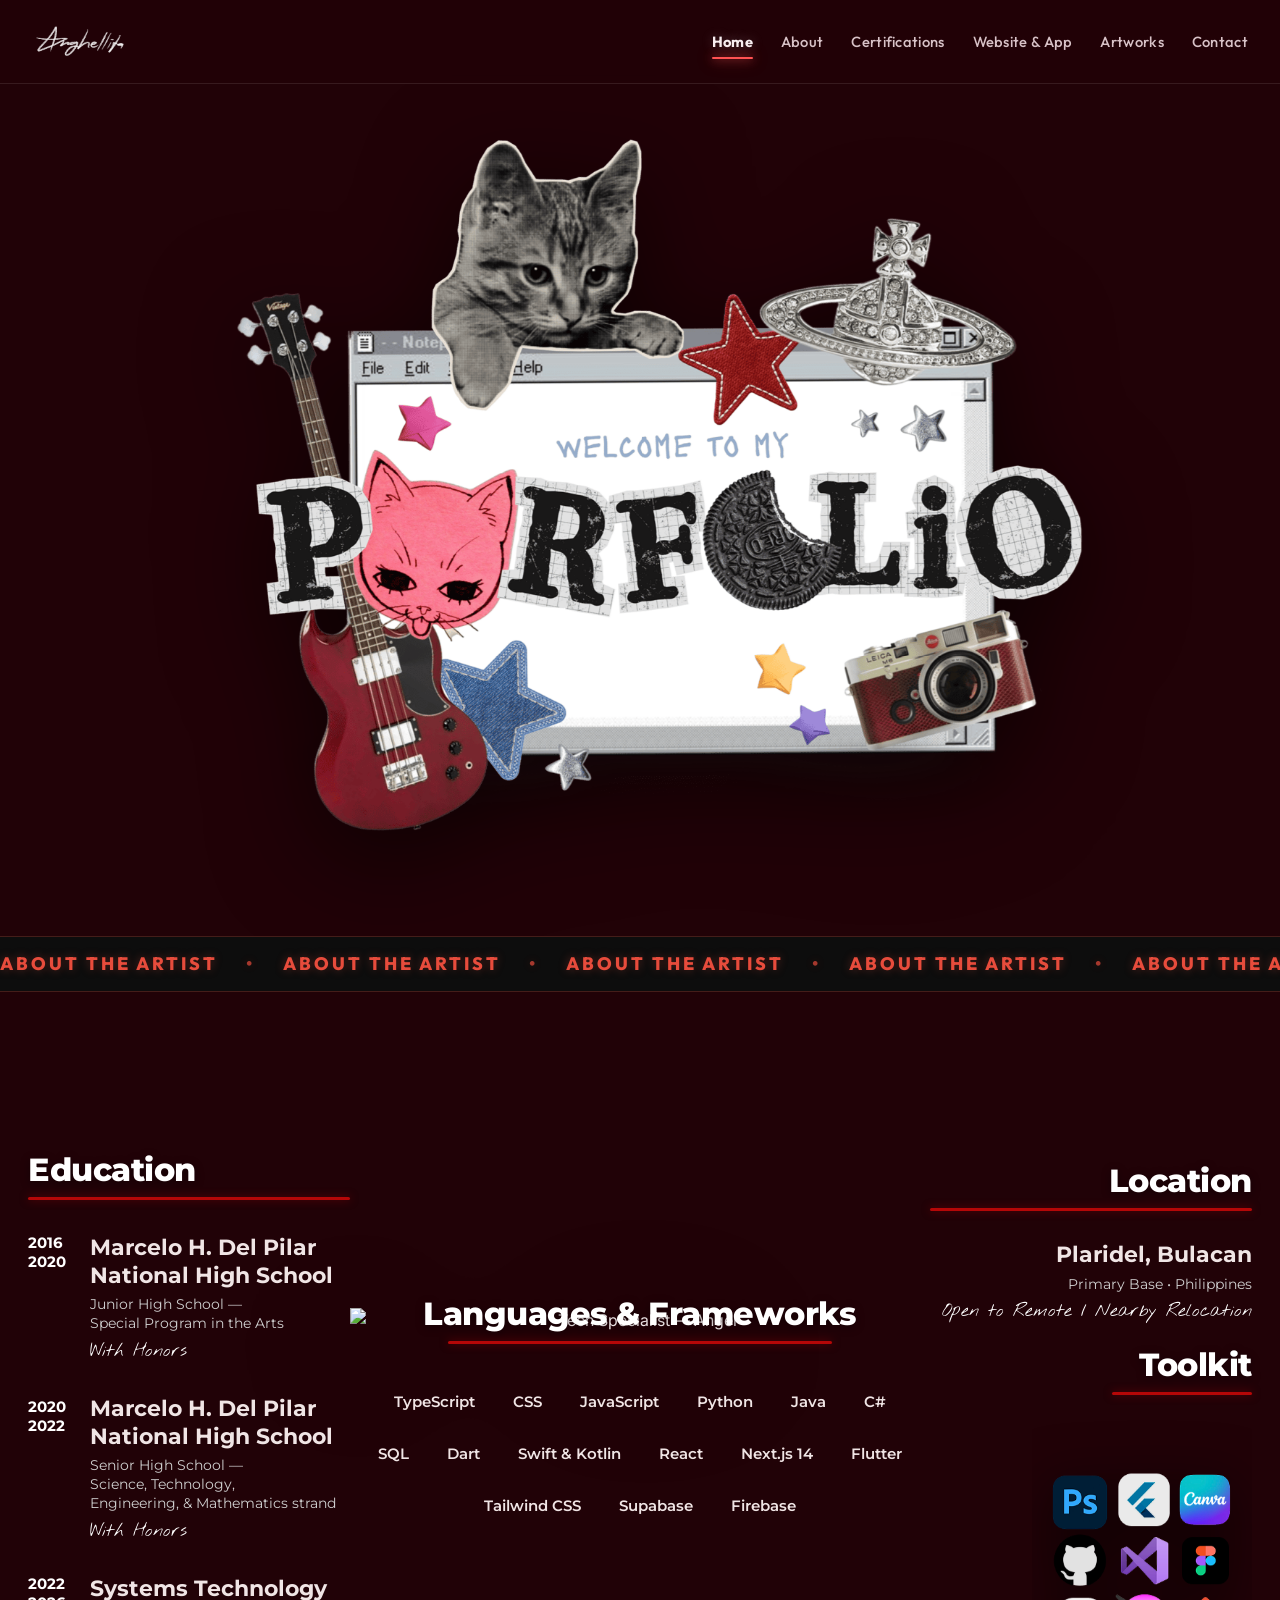
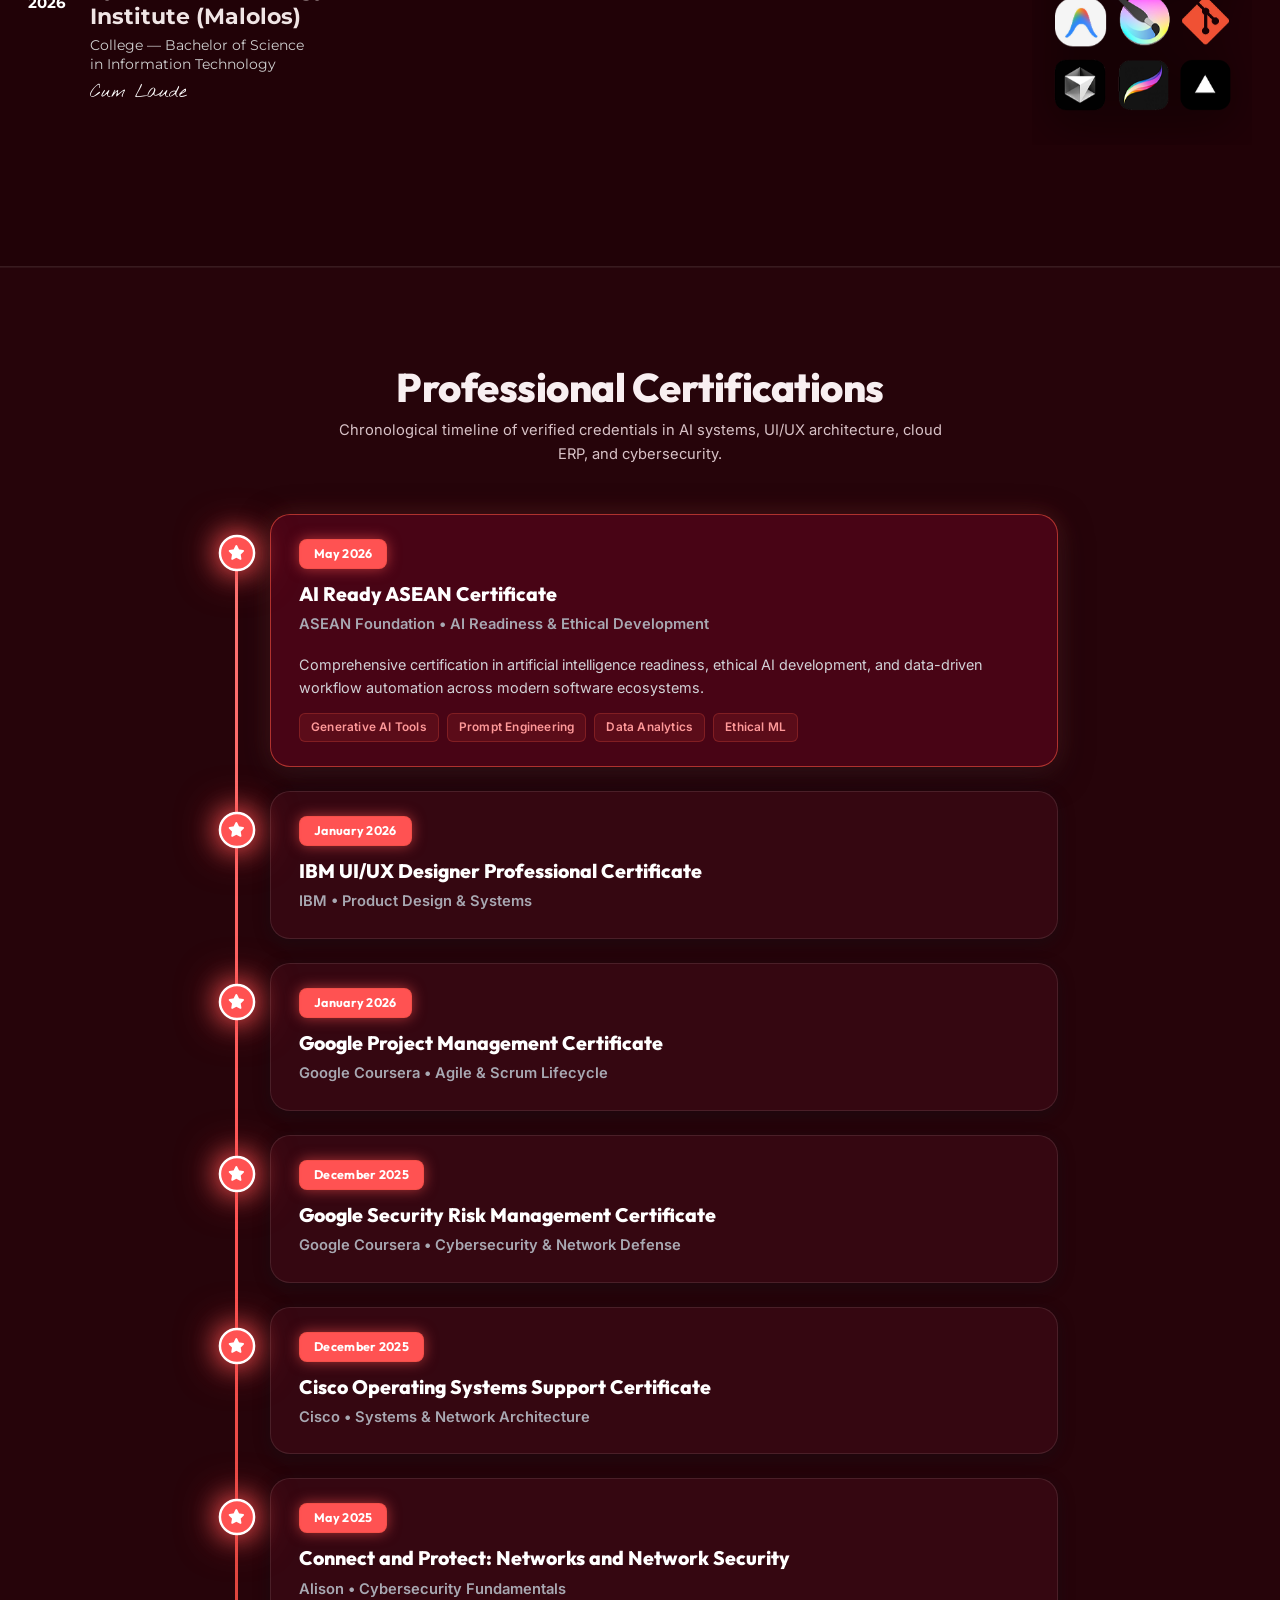
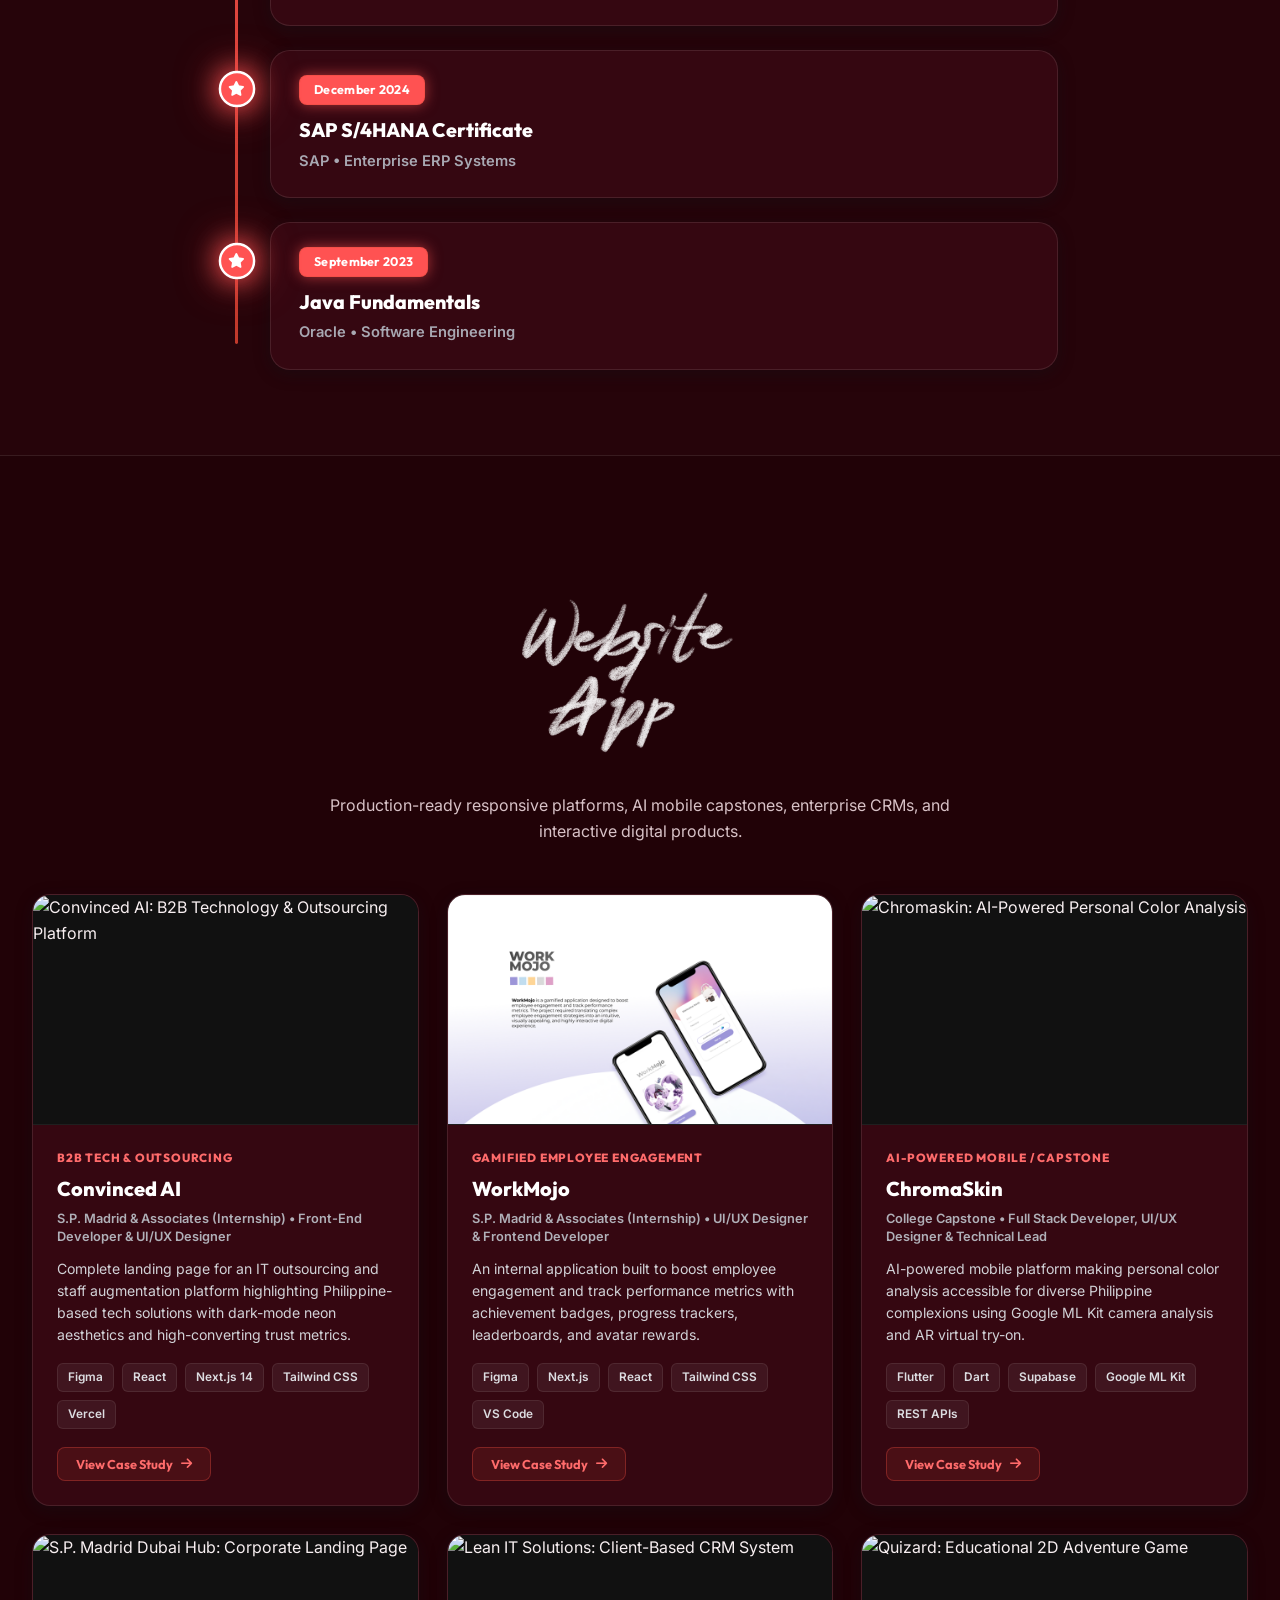
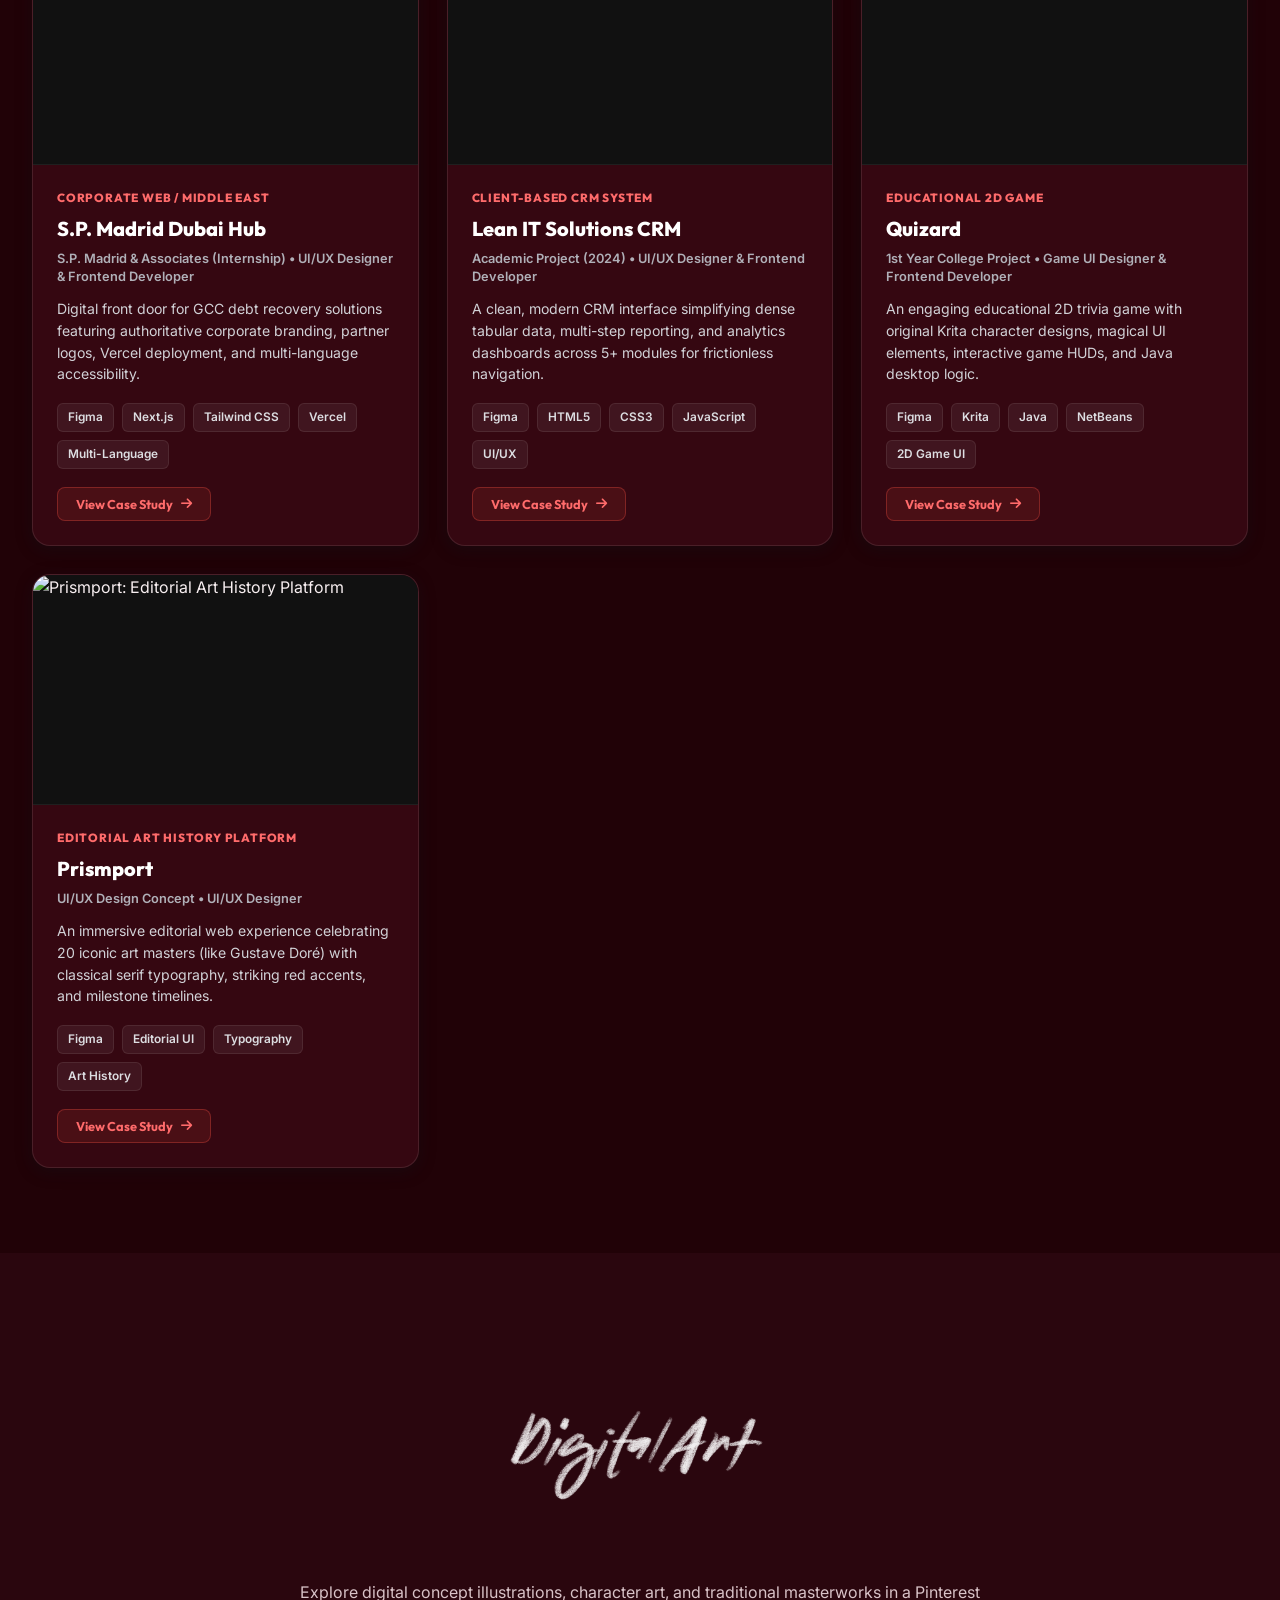
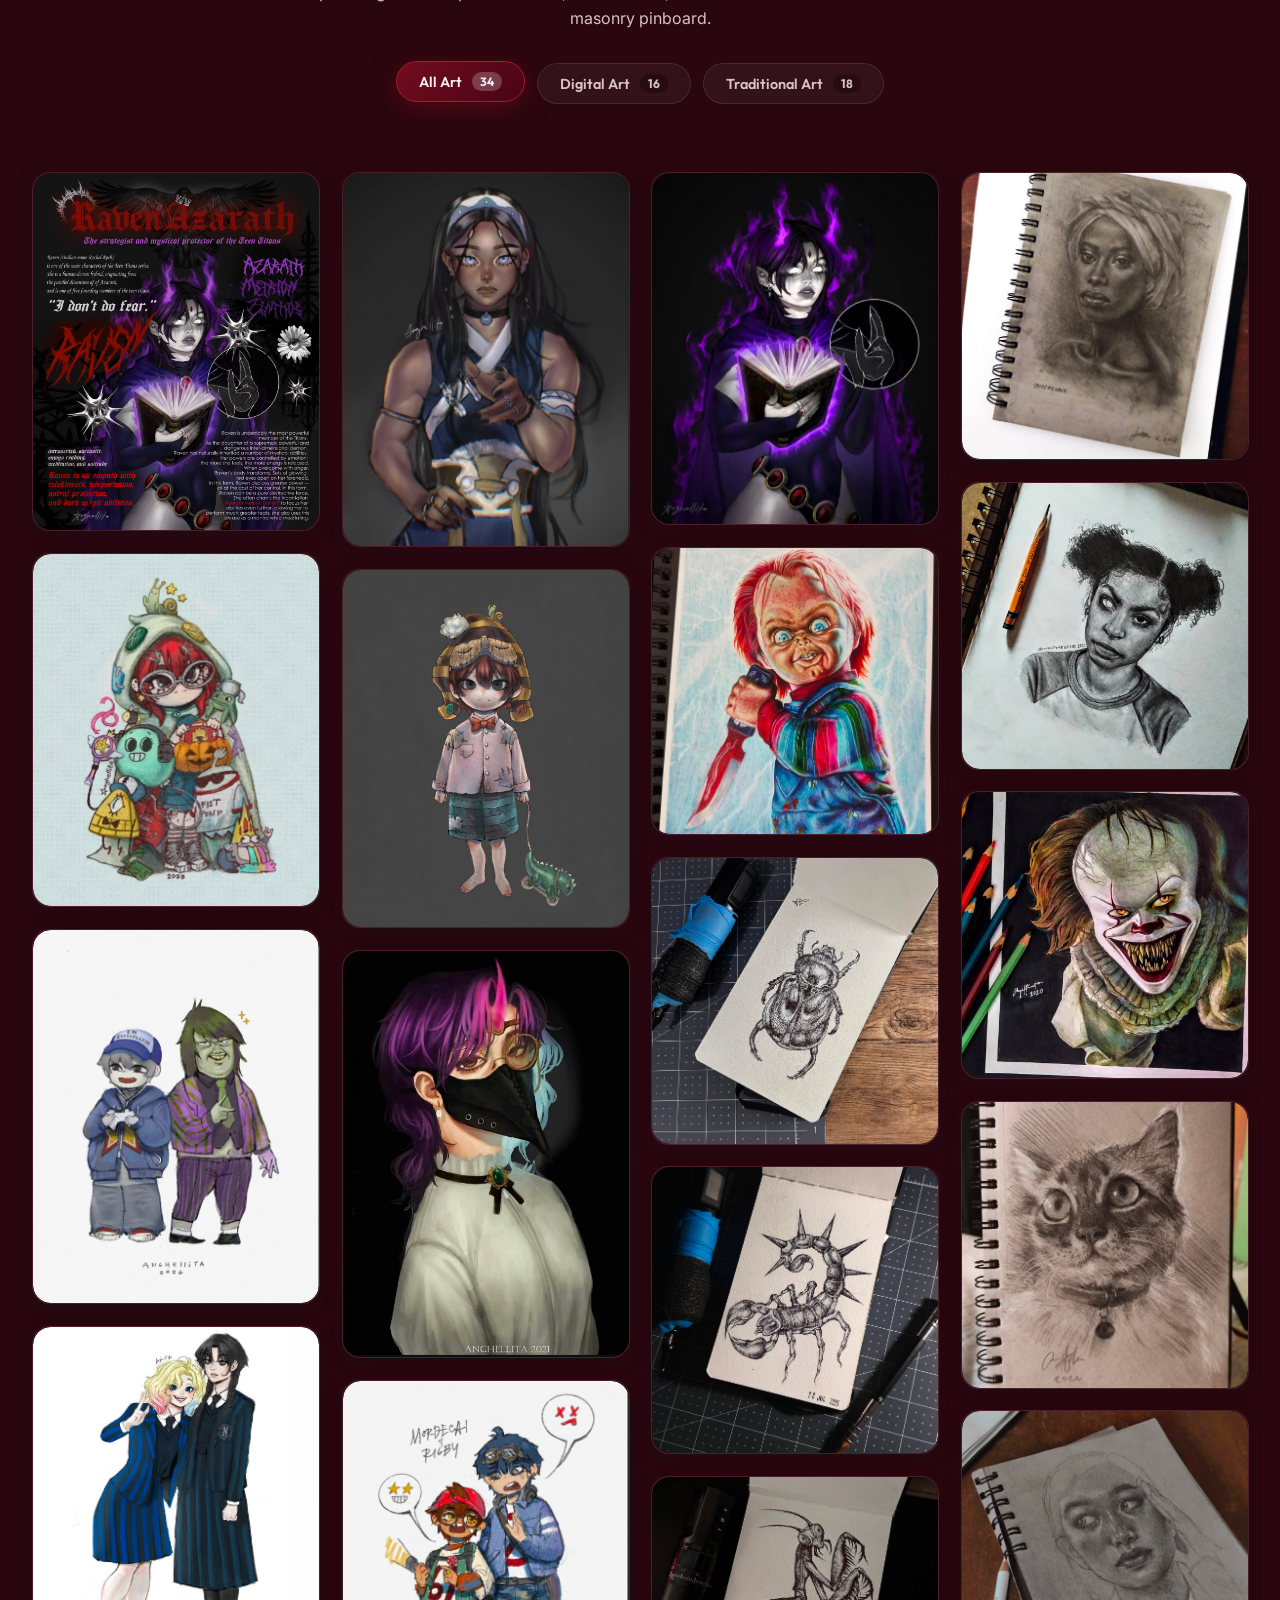
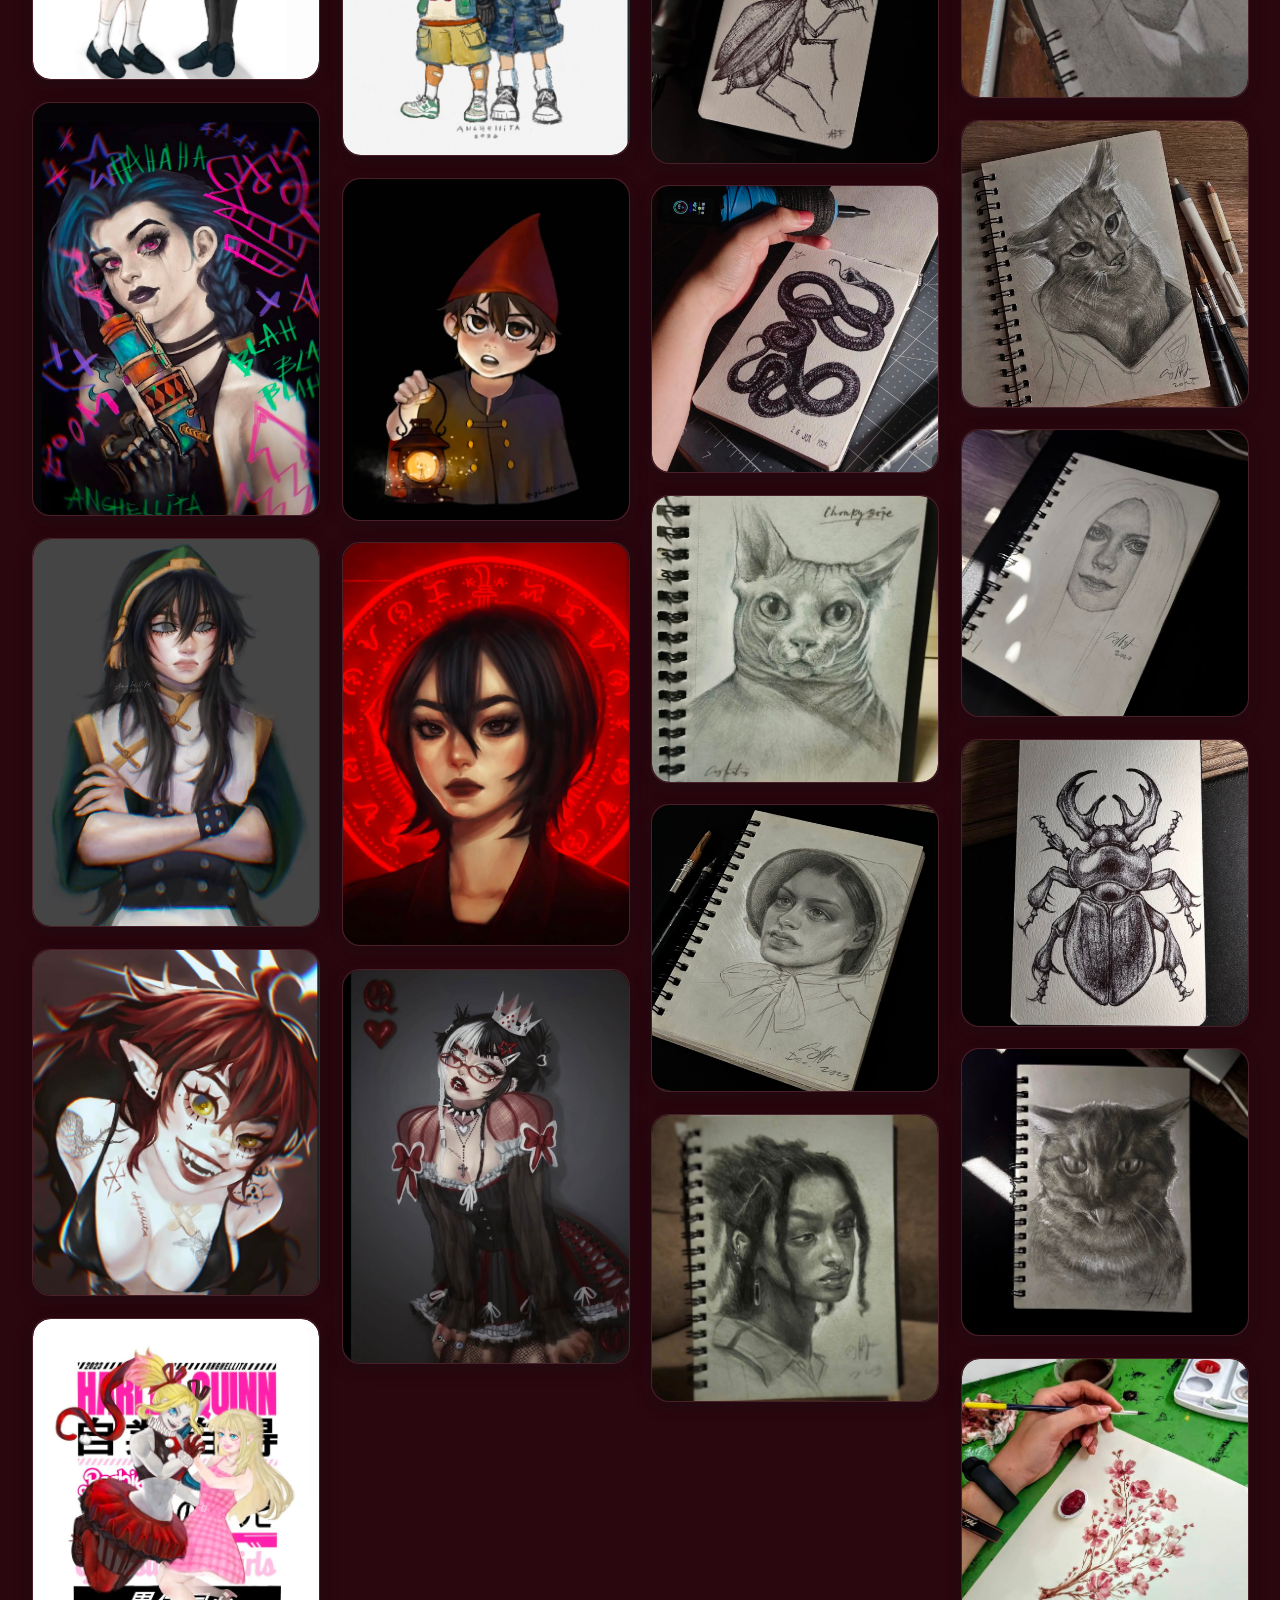
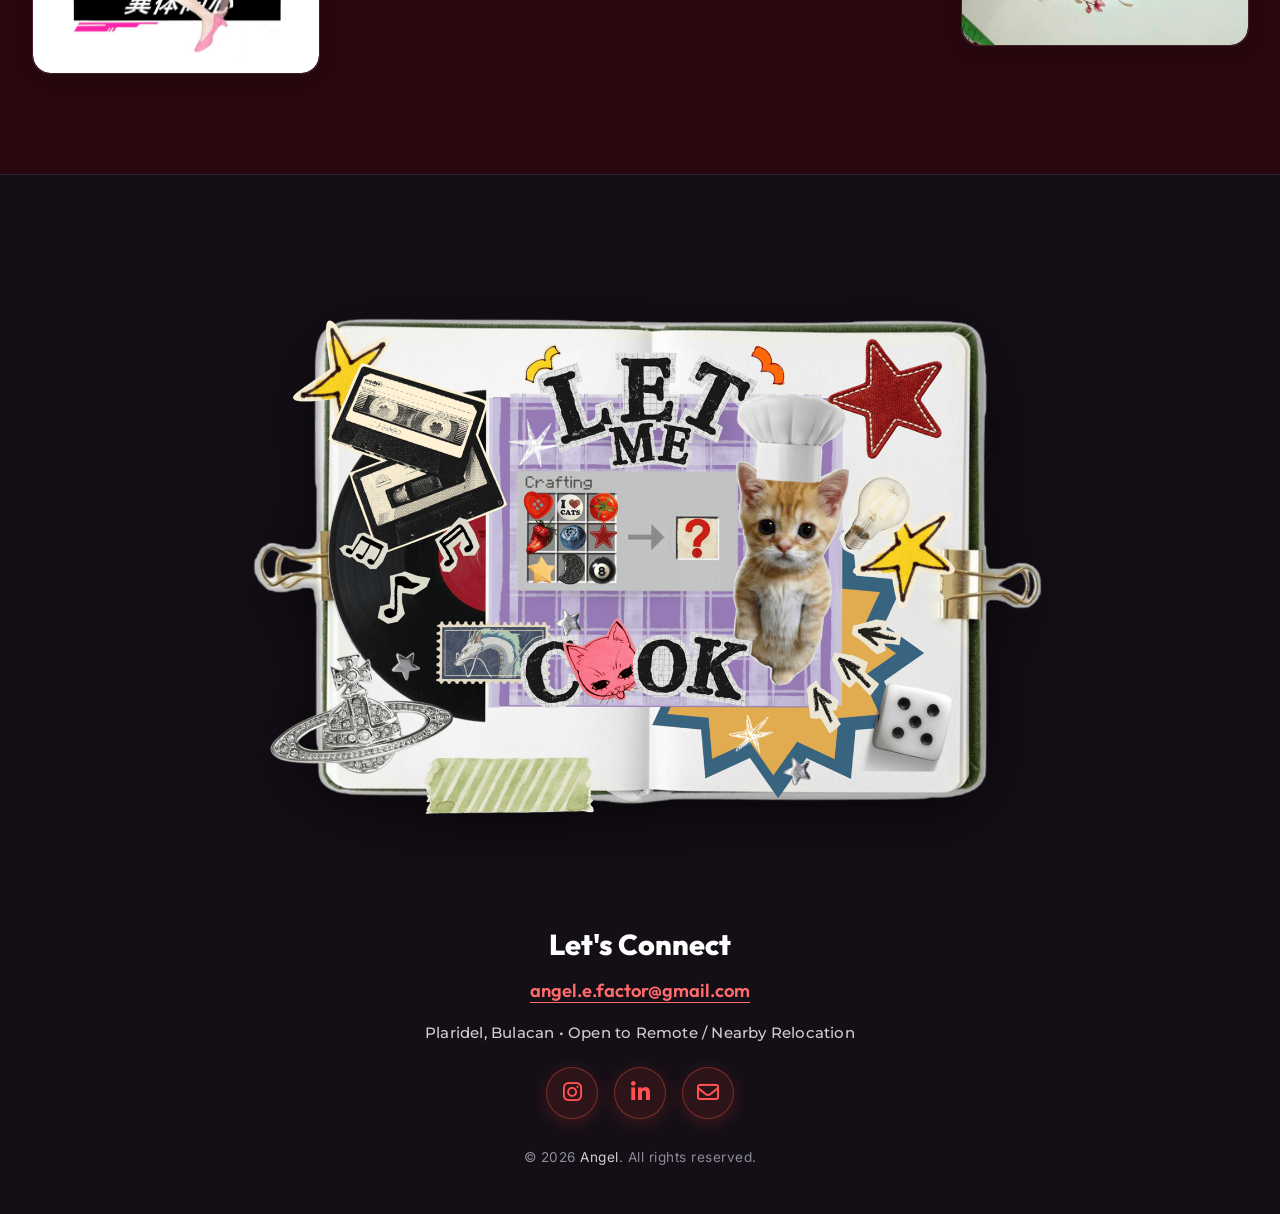
==== commit 08100d1f: "Enhance preloader: extend smooth loading state, decode assets into memory, and add live percentage p" ====
--- a/index.html
+++ b/index.html
@@ -28,6 +28,7 @@
       <div class="loader-bar-bg">
         <div class="loader-bar-fill" id="loaderBarFill"></div>
       </div>
+      <div class="loader-status" id="loaderStatus">Loading Portfolio... 0%</div>
     </div>
   </div>
 
--- a/styles.css
+++ b/styles.css
@@ -144,17 +144,17 @@
   box-shadow: 0 0 12px rgba(181, 7, 7, 0.9);
 }
 
-/* ===== SITE PRELOADER / LOADING STATE ===== */
+/* ===== PRELOADER LOADING STATE ===== */
 .site-loader {
   position: fixed;
   inset: 0;
   z-index: 10000;
-  background: #151515;
+  background: var(--bg-primary);
   display: flex;
   flex-direction: column;
   align-items: center;
   justify-content: center;
-  transition: opacity 0.6s cubic-bezier(0.4, 0, 0.2, 1), visibility 0.6s ease;
+  transition: opacity 0.75s cubic-bezier(0.22, 1, 0.36, 1), visibility 0.75s ease;
 }
 
 .site-loader.hidden {
@@ -168,76 +168,55 @@
   display: flex;
   flex-direction: column;
   align-items: center;
-  gap: 20px;
+  gap: 18px;
 }
 
 .loader-logo {
-  height: 80px;
+  height: 90px;
   width: auto;
-  filter: brightness(0) invert(1);
-  animation: loaderPulse 1.8s ease-in-out infinite alternate;
+  filter: brightness(0) invert(1) drop-shadow(0 0 20px rgba(115, 12, 30, 0.6));
+  animation: loaderPulse 2s ease-in-out infinite alternate;
 }
 
 @keyframes loaderPulse {
   from {
     transform: scale(0.96);
-    filter: brightness(0) invert(1) drop-shadow(0 0 10px rgba(231, 76, 60, 0.2));
+    filter: brightness(0) invert(1) drop-shadow(0 0 12px rgba(115, 12, 30, 0.4));
   }
 
   to {
     transform: scale(1.04);
-    filter: brightness(0) invert(1) drop-shadow(0 0 25px rgba(231, 76, 60, 0.7));
-  }
-}
-
-.loader-spinner-wrap {
-  position: relative;
-  width: 64px;
-  height: 64px;
-  display: flex;
-  align-items: center;
-  justify-content: center;
-}
-
-.loader-spinner {
-  width: 56px;
-  height: 56px;
-  border: 3px solid rgba(255, 255, 255, 0.08);
-  border-top-color: var(--primary-light);
-  border-right-color: var(--accent-pink);
-  border-radius: 50%;
-  animation: loaderSpin 0.9s linear infinite;
-}
-
-@keyframes loaderSpin {
-  to {
-    transform: rotate(360deg);
-  }
-}
-
-.loader-text {
-  font-family: var(--font-heading);
-  font-size: 0.85rem;
-  font-weight: 600;
-  letter-spacing: 2px;
-  color: rgba(255, 255, 255, 0.7);
-  text-transform: uppercase;
+    filter: brightness(0) invert(1) drop-shadow(0 0 28px rgba(255, 82, 82, 0.75));
+  }
 }
 
 .loader-bar-bg {
-  width: 180px;
-  height: 4px;
-  background: rgba(255, 255, 255, 0.1);
-  border-radius: 2px;
+  width: 240px;
+  height: 6px;
+  background: rgba(255, 235, 240, 0.08);
+  border: 1px solid rgba(255, 235, 240, 0.12);
+  border-radius: 999px;
   overflow: hidden;
+  box-shadow: inset 0 2px 6px rgba(0, 0, 0, 0.4);
 }
 
 .loader-bar-fill {
   height: 100%;
   width: 0%;
-  background: linear-gradient(90deg, #660000, #8b0000, #b50707);
-  box-shadow: 0 0 10px rgba(181, 7, 7, 0.8);
-  transition: width 0.2s linear;
+  background: linear-gradient(90deg, #480415 0%, #730c1e 50%, #ff5252 100%);
+  box-shadow: 0 0 14px rgba(255, 82, 82, 0.9), 0 0 24px rgba(115, 12, 30, 0.8);
+  border-radius: 999px;
+  transition: width 0.25s cubic-bezier(0.22, 1, 0.36, 1);
+}
+
+.loader-status {
+  font-family: var(--font-heading);
+  font-size: 0.82rem;
+  font-weight: 600;
+  letter-spacing: 2px;
+  color: var(--text-secondary);
+  text-transform: uppercase;
+  min-height: 20px;
 }
 
 /* ===== PAGE TRANSITION OVERLAY & HARDWARE ACCELERATION ===== */
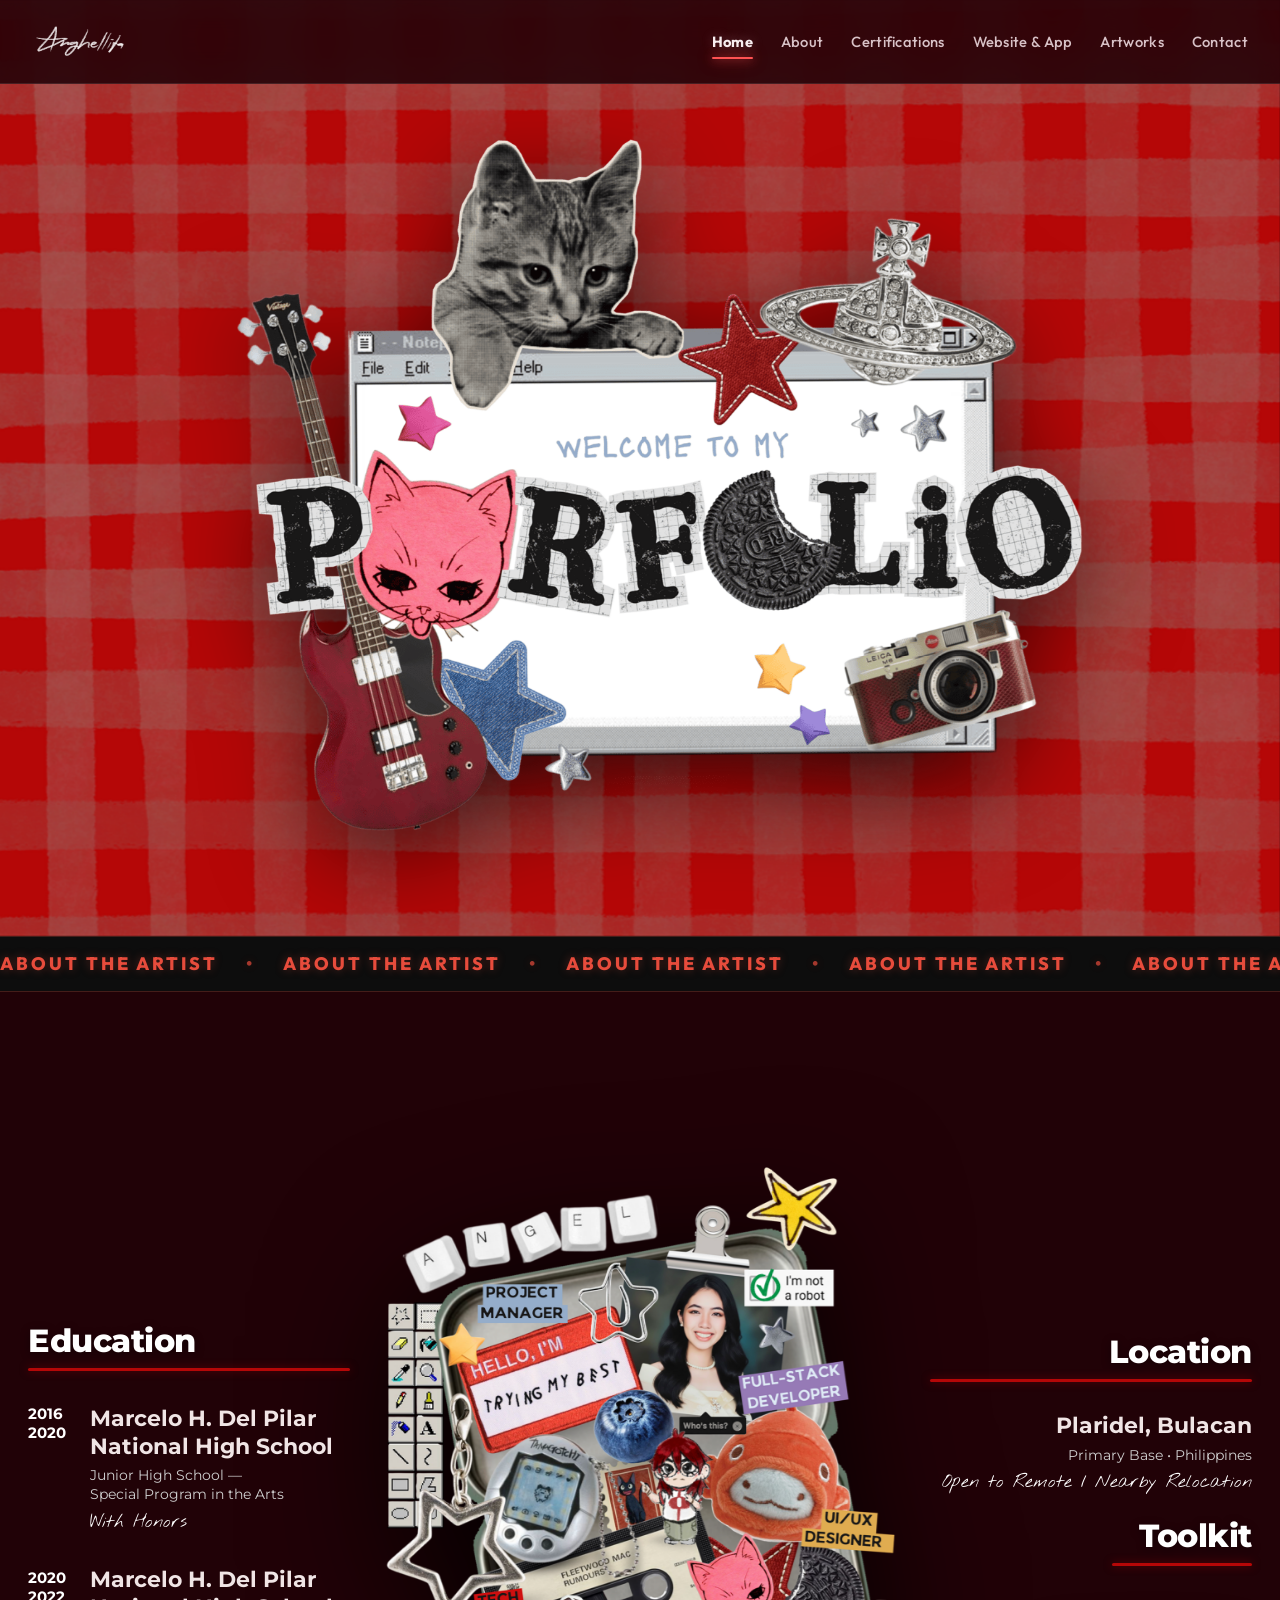
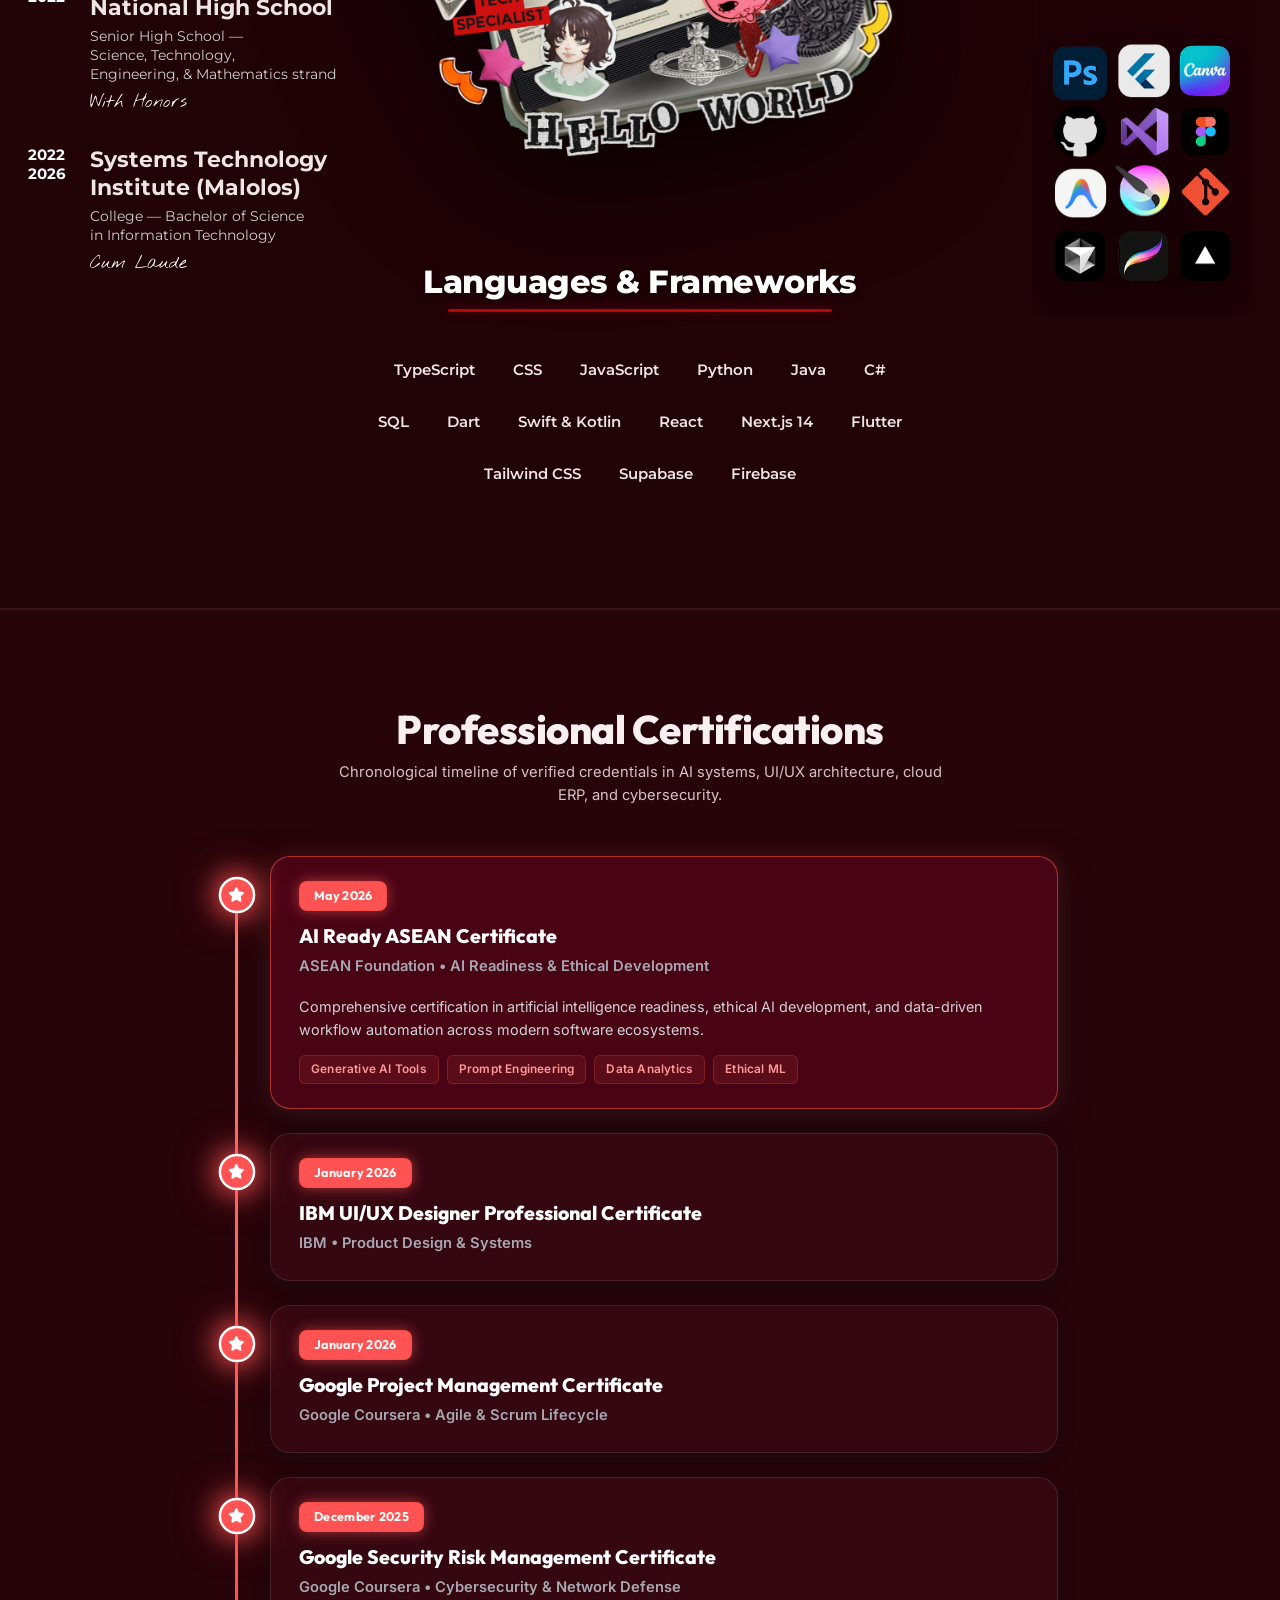
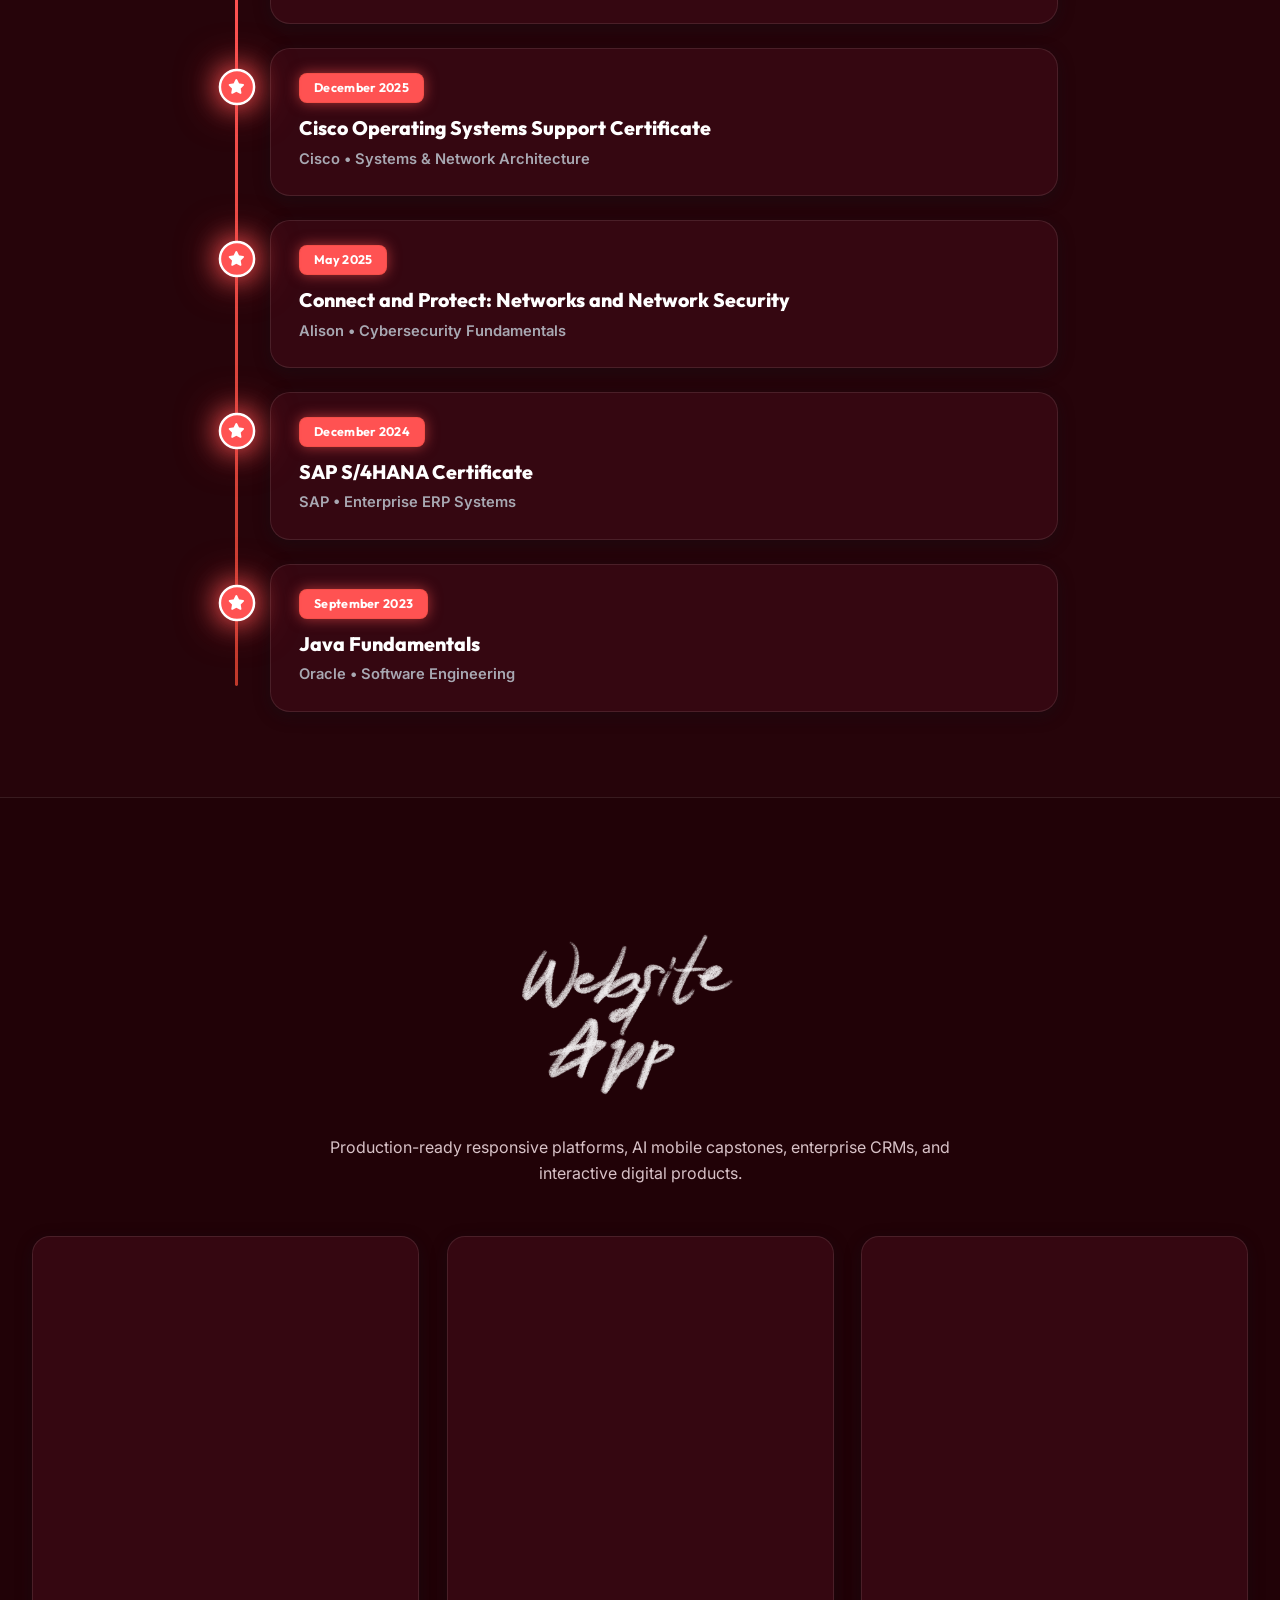
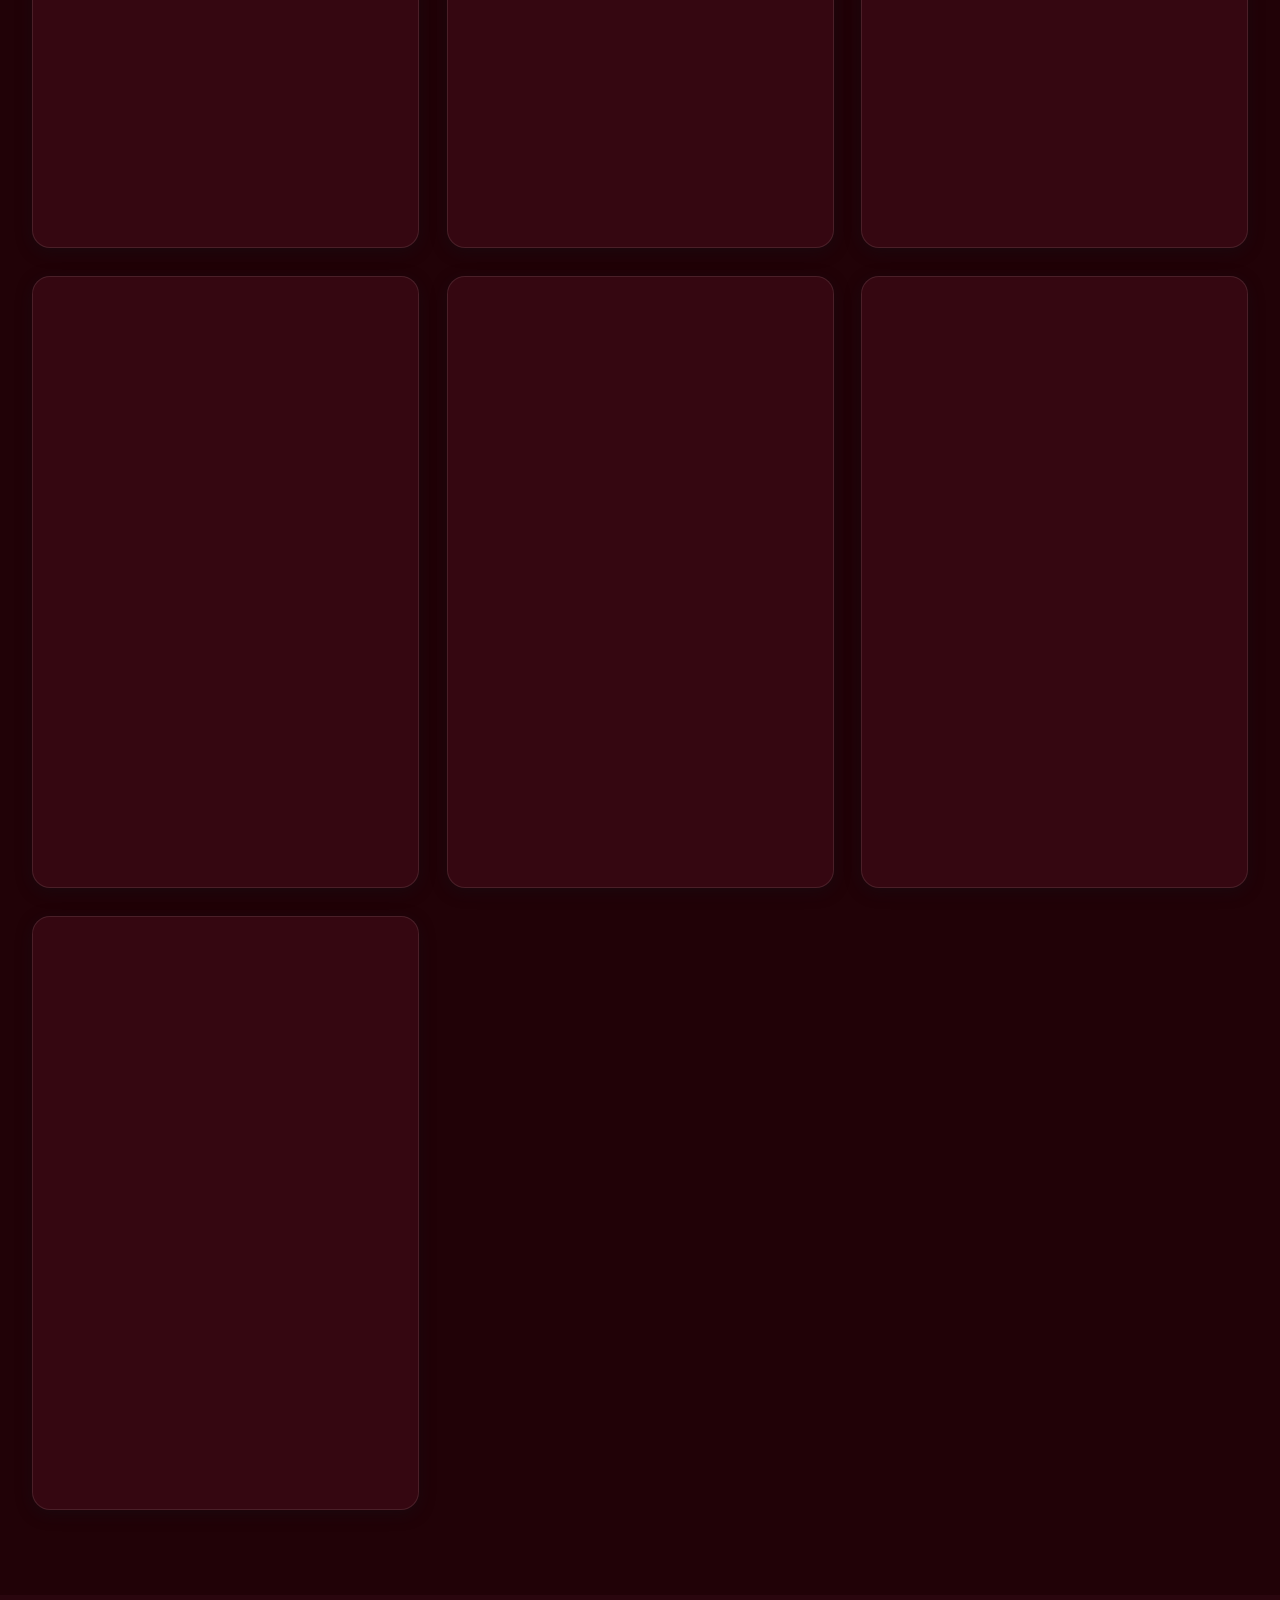
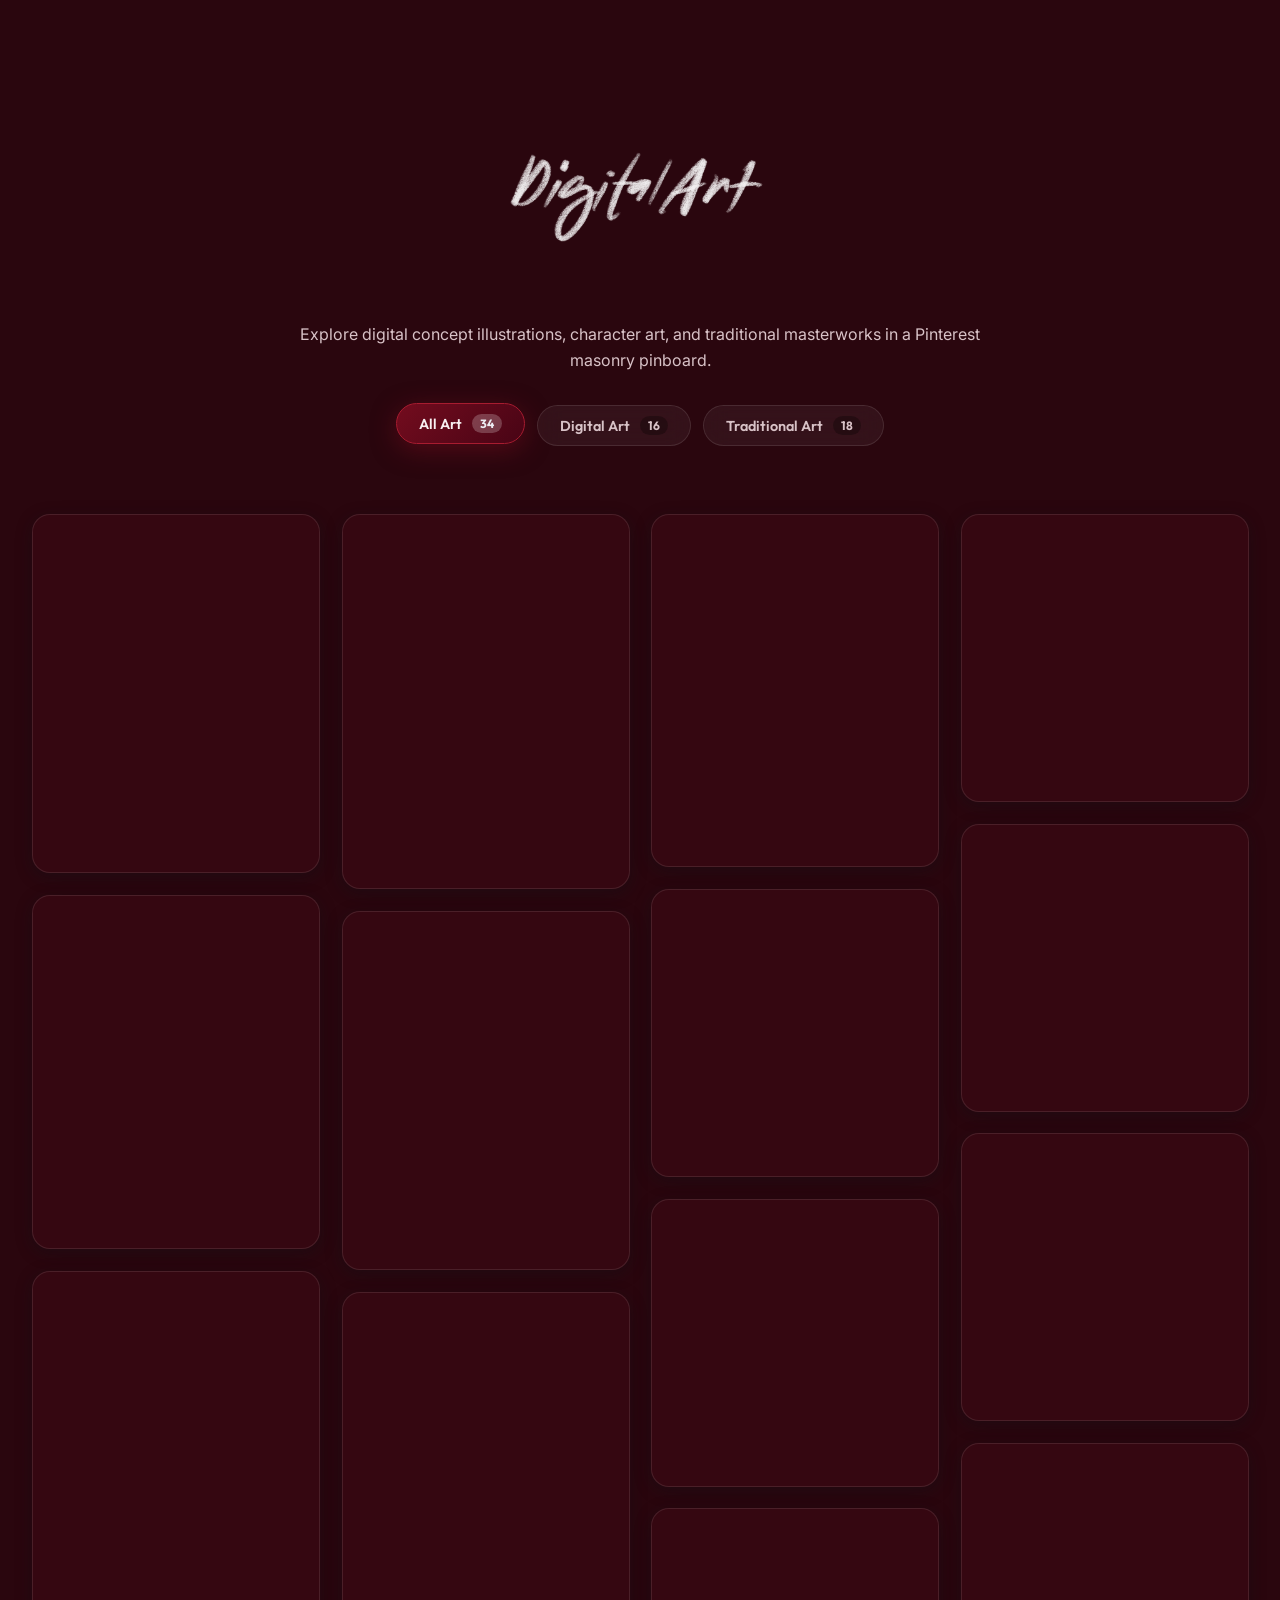
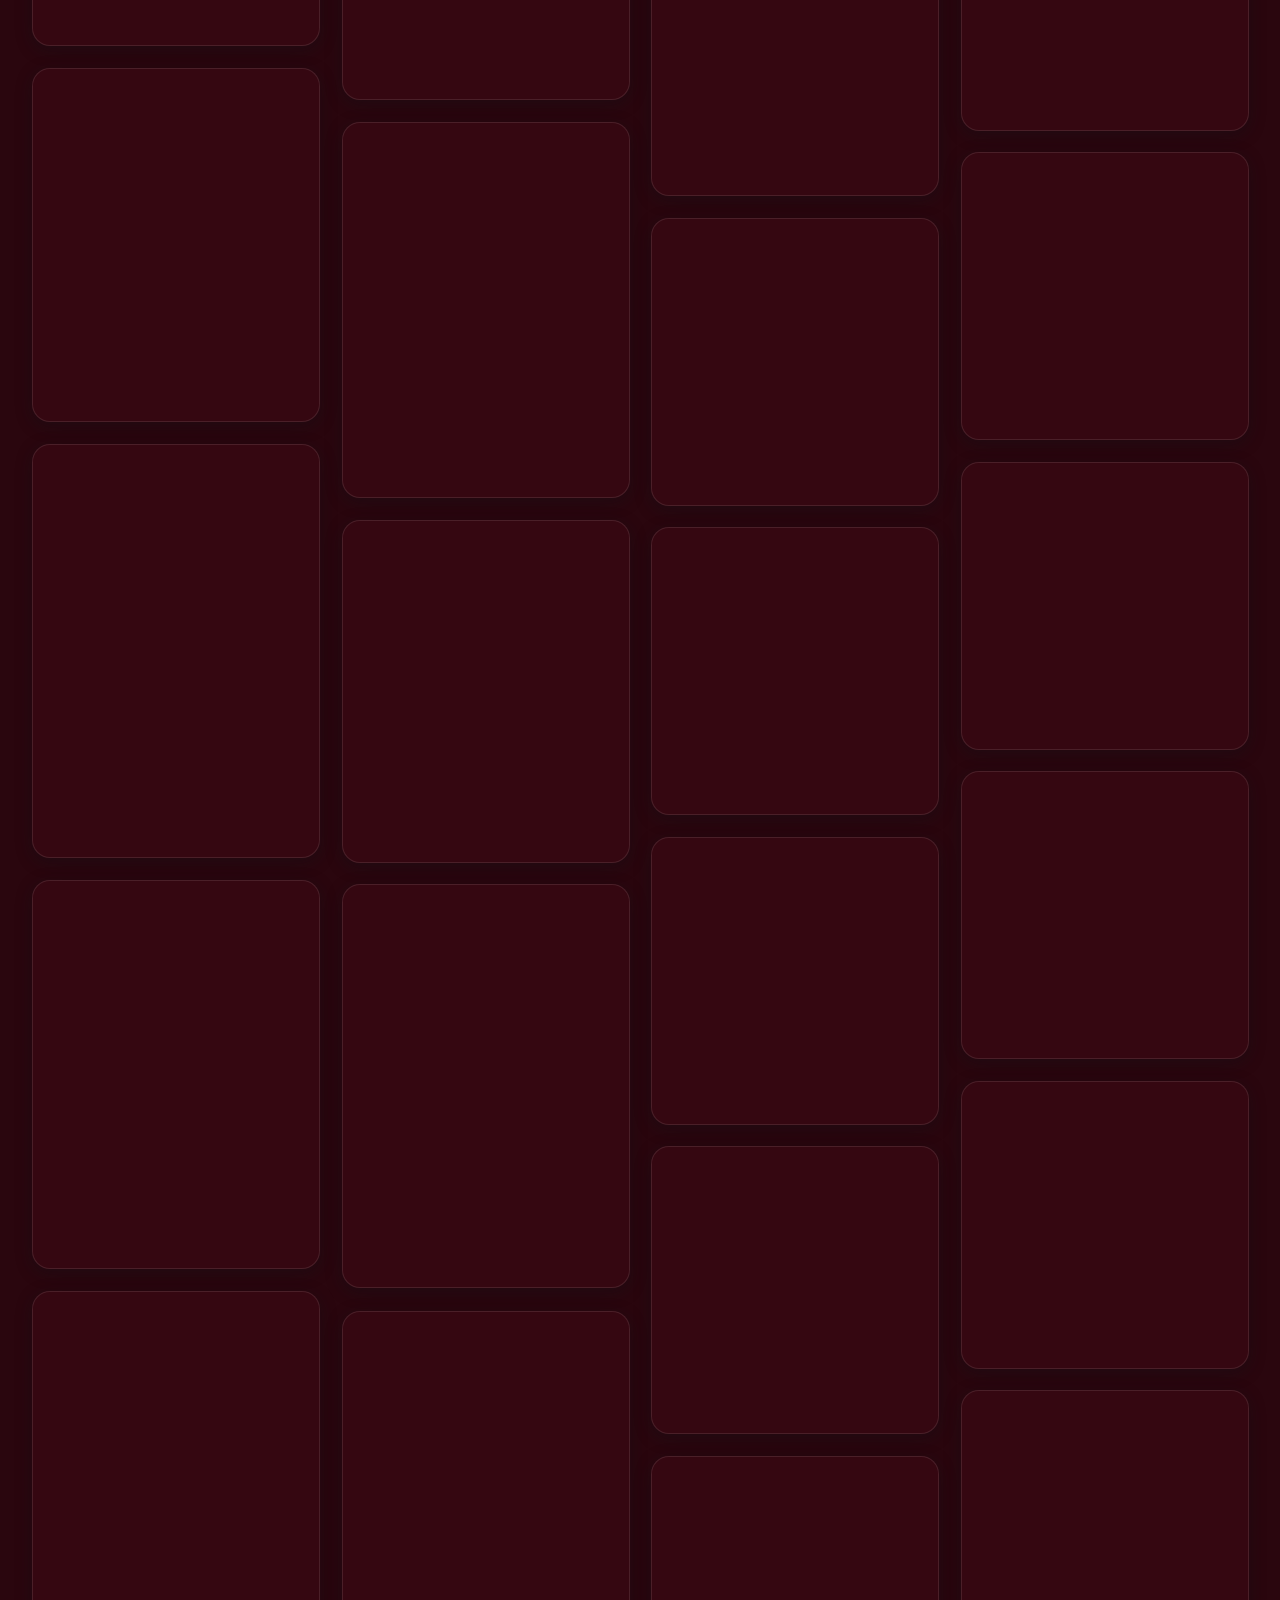
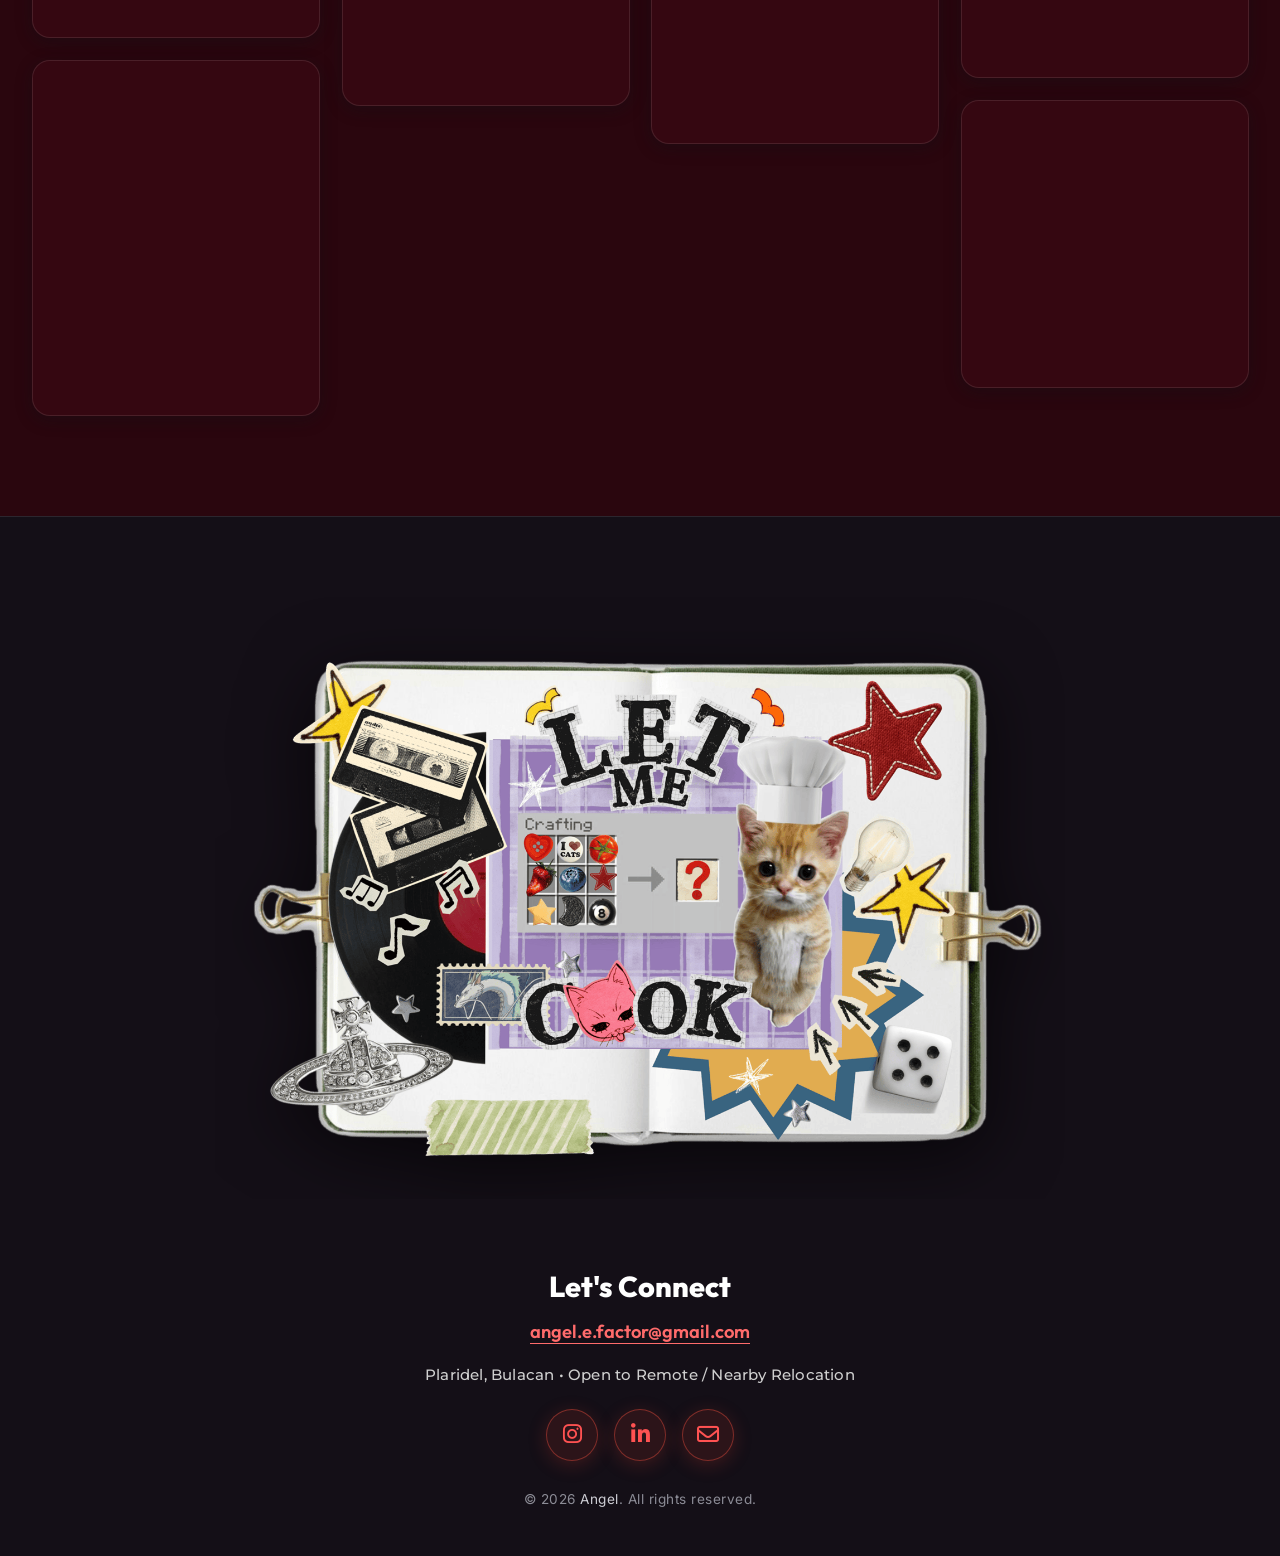
==== commit 9317a028: "Optimize performance: compress website&app images by 87%, add content-visibility and async decoding " ====
--- a/index.html
+++ b/index.html
@@ -24,7 +24,7 @@
   <!-- Clean Preloader Loading State -->
   <div class="site-loader" id="siteLoader">
     <div class="loader-content">
-      <img src="title/logo.png" alt="Anghellita Portfolio" class="loader-logo">
+      <img src="title/logo.png" alt="Anghellita Portfolio" class="loader-logo" decoding="async">
       <div class="loader-bar-bg">
         <div class="loader-bar-fill" id="loaderBarFill"></div>
       </div>
@@ -41,7 +41,7 @@
   <!-- Navigation -->
   <nav class="navbar" id="navbar">
     <a href="#home" class="nav-logo">
-      <img src="title/logo.png" alt="Anghellita Logo" class="nav-logo-img">
+      <img src="title/logo.png" alt="Anghellita Logo" class="nav-logo-img" decoding="async">
     </a>
     <button class="nav-toggle" id="navToggle" aria-label="Toggle navigation">
       <span></span><span></span><span></span>
@@ -60,7 +60,7 @@
   <!-- Hero Section (herosectionbg.png background + 10.png Wiggle Artwork) -->
   <section class="hero-bg-section" id="home">
     <div class="hero-center-wrapper">
-      <img src="asset/10.png" alt="Angel Portfolio" class="hero-center-img" loading="eager">
+      <img src="asset/10.png" alt="Angel Portfolio" class="hero-center-img" loading="eager" decoding="async">
     </div>
   </section>
 
@@ -159,7 +159,7 @@
         <!-- Center Column: Tech Specialist Artwork + Languages & Frameworks -->
         <div class="figma-center-col">
           <!-- Tech Specialist Artwork -->
-          <img src="asset/TECH SPECIALIST.png" alt="Tech Specialist — Angel" class="tech-specialist-2" loading="lazy">
+          <img src="asset/TECH SPECIALIST.png" alt="Tech Specialist — Angel" class="tech-specialist-2" loading="lazy" decoding="async">
 
           <!-- Languages & Frameworks Auto-Accordion -->
           <div class="figma-lang-block center-lang-block accordion-block" id="accordionLang">
@@ -231,8 +231,7 @@
             </div>
             <div class="accordion-content" id="toolkitContent">
               <div class="accordion-inner">
-                <img src="asset/Group 14.png" alt="Toolkit — Development & Design Software" class="figma-toolkit-img right-aligned-img"
-                  loading="lazy">
+                <img src="asset/Group 14.png" alt="Toolkit — Development & Design Software" class="figma-toolkit-img right-aligned-img" loading="lazy" decoding="async">
               </div>
             </div>
           </div>
@@ -468,7 +467,7 @@
       
       <div class="web-app-header">
         <div class="calligraphy-title-wrap">
-          <img src="asset/title_website_app.png" alt="Website &amp; App" class="calligraphy-title-img webapp-title-img">
+          <img src="asset/title_website_app.png" alt="Website &amp; App" class="calligraphy-title-img webapp-title-img" decoding="async" loading="lazy">
         </div>
         <p class="pinterest-subtitle">Production-ready responsive platforms, AI mobile capstones, enterprise CRMs, and interactive digital products.</p>
       </div>
@@ -479,7 +478,7 @@
         <!-- 1. Convinced AI -->
         <div class="web-project-card" data-project-key="convinced-ai" data-lightbox-src="website&app/frame 11.png">
           <div class="web-project-thumb-wrap">
-            <img src="website&app/frame 11.png" alt="Convinced AI: B2B Technology &amp; Outsourcing Platform" loading="lazy">
+            <img src="website&app/frame 11.png" alt="Convinced AI: B2B Technology &amp; Outsourcing Platform" loading="lazy" decoding="async">
           </div>
           <div class="web-project-body">
             <span class="web-project-category">B2B TECH &amp; OUTSOURCING</span>
@@ -503,7 +502,7 @@
         <!-- 2. WorkMojo -->
         <div class="web-project-card" data-project-key="workmojo" data-lightbox-src="website&app/Frame 3.png">
           <div class="web-project-thumb-wrap">
-            <img src="website&app/Frame 3.png" alt="WorkMojo: Gamified Employee Engagement App" loading="lazy">
+            <img src="website&app/Frame 3.png" alt="WorkMojo: Gamified Employee Engagement App" loading="lazy" decoding="async">
           </div>
           <div class="web-project-body">
             <span class="web-project-category">GAMIFIED EMPLOYEE ENGAGEMENT</span>
@@ -527,7 +526,7 @@
         <!-- 3. ChromaSkin -->
         <div class="web-project-card" data-project-key="chromaskin" data-lightbox-src="website&app/Frame 4.png">
           <div class="web-project-thumb-wrap">
-            <img src="website&app/Frame 4.png" alt="Chromaskin: AI-Powered Personal Color Analysis" loading="lazy">
+            <img src="website&app/Frame 4.png" alt="Chromaskin: AI-Powered Personal Color Analysis" loading="lazy" decoding="async">
           </div>
           <div class="web-project-body">
             <span class="web-project-category">AI-POWERED MOBILE / CAPSTONE</span>
@@ -551,7 +550,7 @@
         <!-- 4. S.P. Madrid Dubai Hub -->
         <div class="web-project-card" data-project-key="sp-madrid-dubai" data-lightbox-src="website&app/Frame 8.png">
           <div class="web-project-thumb-wrap">
-            <img src="website&app/Frame 8.png" alt="S.P. Madrid Dubai Hub: Corporate Landing Page" loading="lazy">
+            <img src="website&app/Frame 8.png" alt="S.P. Madrid Dubai Hub: Corporate Landing Page" loading="lazy" decoding="async">
           </div>
           <div class="web-project-body">
             <span class="web-project-category">CORPORATE WEB / MIDDLE EAST</span>
@@ -575,7 +574,7 @@
         <!-- 5. Lean IT Solutions CRM -->
         <div class="web-project-card" data-project-key="lean-it" data-lightbox-src="website&app/Frame 7.png">
           <div class="web-project-thumb-wrap">
-            <img src="website&app/Frame 7.png" alt="Lean IT Solutions: Client-Based CRM System" loading="lazy">
+            <img src="website&app/Frame 7.png" alt="Lean IT Solutions: Client-Based CRM System" loading="lazy" decoding="async">
           </div>
           <div class="web-project-body">
             <span class="web-project-category">CLIENT-BASED CRM SYSTEM</span>
@@ -599,7 +598,7 @@
         <!-- 6. Quizard -->
         <div class="web-project-card" data-project-key="quizard" data-lightbox-src="website&app/Frame 9.png">
           <div class="web-project-thumb-wrap">
-            <img src="website&app/Frame 9.png" alt="Quizard: Educational 2D Adventure Game" loading="lazy">
+            <img src="website&app/Frame 9.png" alt="Quizard: Educational 2D Adventure Game" loading="lazy" decoding="async">
           </div>
           <div class="web-project-body">
             <span class="web-project-category">EDUCATIONAL 2D GAME</span>
@@ -623,7 +622,7 @@
         <!-- 7. Prismport -->
         <div class="web-project-card" data-project-key="prismport" data-lightbox-src="website&app/Frame 5.png">
           <div class="web-project-thumb-wrap">
-            <img src="website&app/Frame 5.png" alt="Prismport: Editorial Art History Platform" loading="lazy">
+            <img src="website&app/Frame 5.png" alt="Prismport: Editorial Art History Platform" loading="lazy" decoding="async">
           </div>
           <div class="web-project-body">
             <span class="web-project-category">EDITORIAL ART HISTORY PLATFORM</span>
@@ -658,7 +657,7 @@
       <!-- Section Header (One Title at a Time) -->
       <div class="pinterest-header">
         <div class="calligraphy-title-wrap">
-          <img src="asset/title_digital_art.png" alt="Digital Art" class="calligraphy-title-img art-single-title-img" id="artSingleTitleImg">
+          <img src="asset/title_digital_art.png" alt="Digital Art" class="calligraphy-title-img art-single-title-img" id="artSingleTitleImg" decoding="async" loading="lazy">
         </div>
         <p class="pinterest-subtitle">Explore digital concept illustrations, character art, and traditional masterworks in a Pinterest masonry pinboard.</p>
 
@@ -686,7 +685,7 @@
         <!-- 1. Infographic -->
         <div class="pin-card" data-category="digital-art">
           <div class="pin-media">
-            <img src="digitalart/FACTOR, ANGEL E. (Infographic).png" alt="Digital Art — Infographic &amp; Visual Design" loading="lazy">
+            <img src="digitalart/FACTOR, ANGEL E. (Infographic).png" alt="Digital Art — Infographic &amp; Visual Design" loading="lazy" decoding="async">
             <div class="pin-overlay">
               <button class="pin-view-pill" aria-label="View Digital Art Infographic">
                 <span>Preview</span>
@@ -704,7 +703,7 @@
         <!-- 9. Digital Artwork 1 -->
         <div class="pin-card" data-category="digital-art">
           <div class="pin-media">
-            <img src="digitalart/751870302_1735036920959253_785918651566794023_n (1).jpg" alt="Digital Art — Illustration I" loading="lazy">
+            <img src="digitalart/751870302_1735036920959253_785918651566794023_n (1).jpg" alt="Digital Art — Illustration I" loading="lazy" decoding="async">
             <div class="pin-overlay">
               <button class="pin-view-pill" aria-label="View Digital Art Piece 1">
                 <span>Preview</span>
@@ -722,7 +721,7 @@
         <!-- 10. Digital Artwork 2 -->
         <div class="pin-card" data-category="digital-art">
           <div class="pin-media">
-            <img src="digitalart/752229911_1011409001867900_5575109915300829182_n.jpg" alt="Digital Art — Character Art II" loading="lazy">
+            <img src="digitalart/752229911_1011409001867900_5575109915300829182_n.jpg" alt="Digital Art — Character Art II" loading="lazy" decoding="async">
             <div class="pin-overlay">
               <button class="pin-view-pill" aria-label="View Digital Art Piece 2">
                 <span>Preview</span>
@@ -740,7 +739,7 @@
         <!-- 11. Digital Artwork 3 -->
         <div class="pin-card" data-category="digital-art">
           <div class="pin-media">
-            <img src="digitalart/752488455_1561869572015226_242428402772888038_n.jpg" alt="Digital Art — Portrait III" loading="lazy">
+            <img src="digitalart/752488455_1561869572015226_242428402772888038_n.jpg" alt="Digital Art — Portrait III" loading="lazy" decoding="async">
             <div class="pin-overlay">
               <button class="pin-view-pill" aria-label="View Digital Art Piece 3">
                 <span>Preview</span>
@@ -758,7 +757,7 @@
         <!-- 12. Digital Artwork 4 -->
         <div class="pin-card" data-category="digital-art">
           <div class="pin-media">
-            <img src="digitalart/753192496_1030258563036211_7331217399081827104_n.jpg" alt="Digital Art — Concept IV" loading="lazy">
+            <img src="digitalart/753192496_1030258563036211_7331217399081827104_n.jpg" alt="Digital Art — Concept IV" loading="lazy" decoding="async">
             <div class="pin-overlay">
               <button class="pin-view-pill" aria-label="View Digital Art Piece 4">
                 <span>Preview</span>
@@ -776,7 +775,7 @@
         <!-- 13. Digital Artwork 5 -->
         <div class="pin-card" data-category="digital-art">
           <div class="pin-media">
-            <img src="digitalart/753237003_1965200430847353_6088212428275406291_n.jpg" alt="Digital Art — Artwork V" loading="lazy">
+            <img src="digitalart/753237003_1965200430847353_6088212428275406291_n.jpg" alt="Digital Art — Artwork V" loading="lazy" decoding="async">
             <div class="pin-overlay">
               <button class="pin-view-pill" aria-label="View Digital Art Piece 5">
                 <span>Preview</span>
@@ -794,7 +793,7 @@
         <!-- 14. Digital Artwork 6 -->
         <div class="pin-card" data-category="digital-art">
           <div class="pin-media">
-            <img src="digitalart/753237011_27670069512687367_4427693221872201930_n.jpg" alt="Digital Art — Artwork VI" loading="lazy">
+            <img src="digitalart/753237011_27670069512687367_4427693221872201930_n.jpg" alt="Digital Art — Artwork VI" loading="lazy" decoding="async">
             <div class="pin-overlay">
               <button class="pin-view-pill" aria-label="View Digital Art Piece 6">
                 <span>Preview</span>
@@ -812,7 +811,7 @@
         <!-- 15. Digital Artwork 7 -->
         <div class="pin-card" data-category="digital-art">
           <div class="pin-media">
-            <img src="digitalart/753254827_867528629485807_3372094008049904304_n.jpg" alt="Digital Art — Artwork VII" loading="lazy">
+            <img src="digitalart/753254827_867528629485807_3372094008049904304_n.jpg" alt="Digital Art — Artwork VII" loading="lazy" decoding="async">
             <div class="pin-overlay">
               <button class="pin-view-pill" aria-label="View Digital Art Piece 7">
                 <span>Preview</span>
@@ -830,7 +829,7 @@
         <!-- 16. Digital Artwork 8 -->
         <div class="pin-card" data-category="digital-art">
           <div class="pin-media">
-            <img src="digitalart/753306083_1735280720837123_4720954455796951123_n.jpg" alt="Digital Art — Artwork VIII" loading="lazy">
+            <img src="digitalart/753306083_1735280720837123_4720954455796951123_n.jpg" alt="Digital Art — Artwork VIII" loading="lazy" decoding="async">
             <div class="pin-overlay">
               <button class="pin-view-pill" aria-label="View Digital Art Piece 8">
                 <span>Preview</span>
@@ -848,7 +847,7 @@
         <!-- 17. Digital Artwork 9 -->
         <div class="pin-card" data-category="digital-art">
           <div class="pin-media">
-            <img src="digitalart/753336823_1377279753816234_268375224504184215_n (1).jpg" alt="Digital Art — Artwork IX" loading="lazy">
+            <img src="digitalart/753336823_1377279753816234_268375224504184215_n (1).jpg" alt="Digital Art — Artwork IX" loading="lazy" decoding="async">
             <div class="pin-overlay">
               <button class="pin-view-pill" aria-label="View Digital Art Piece 9">
                 <span>Preview</span>
@@ -866,7 +865,7 @@
         <!-- 18. Digital Artwork 10 -->
         <div class="pin-card" data-category="digital-art">
           <div class="pin-media">
-            <img src="digitalart/753772703_3004881563196371_3572678782308603577_n.jpg" alt="Digital Art — Artwork X" loading="lazy">
+            <img src="digitalart/753772703_3004881563196371_3572678782308603577_n.jpg" alt="Digital Art — Artwork X" loading="lazy" decoding="async">
             <div class="pin-overlay">
               <button class="pin-view-pill" aria-label="View Digital Art Piece 10">
                 <span>Preview</span>
@@ -884,7 +883,7 @@
         <!-- 19. Digital Artwork 11 -->
         <div class="pin-card" data-category="digital-art">
           <div class="pin-media">
-            <img src="digitalart/754201753_1387000220240175_8005960772202071360_n.jpg" alt="Digital Art — Artwork XI" loading="lazy">
+            <img src="digitalart/754201753_1387000220240175_8005960772202071360_n.jpg" alt="Digital Art — Artwork XI" loading="lazy" decoding="async">
             <div class="pin-overlay">
               <button class="pin-view-pill" aria-label="View Digital Art Piece 11">
                 <span>Preview</span>
@@ -902,7 +901,7 @@
         <!-- 20. Digital Artwork 12 -->
         <div class="pin-card" data-category="digital-art">
           <div class="pin-media">
-            <img src="digitalart/754797805_1082796271136167_5611183312485853163_n.jpg" alt="Digital Art — Artwork XII" loading="lazy">
+            <img src="digitalart/754797805_1082796271136167_5611183312485853163_n.jpg" alt="Digital Art — Artwork XII" loading="lazy" decoding="async">
             <div class="pin-overlay">
               <button class="pin-view-pill" aria-label="View Digital Art Piece 12">
                 <span>Preview</span>
@@ -920,7 +919,7 @@
         <!-- 21. Digital Artwork 13 -->
         <div class="pin-card" data-category="digital-art">
           <div class="pin-media">
-            <img src="digitalart/755472241_2726712851055732_3615470246810073949_n.jpg" alt="Digital Art — Artwork XIII" loading="lazy">
+            <img src="digitalart/755472241_2726712851055732_3615470246810073949_n.jpg" alt="Digital Art — Artwork XIII" loading="lazy" decoding="async">
             <div class="pin-overlay">
               <button class="pin-view-pill" aria-label="View Digital Art Piece 13">
                 <span>Preview</span>
@@ -938,7 +937,7 @@
         <!-- 22. Digital Artwork 14 -->
         <div class="pin-card" data-category="digital-art">
           <div class="pin-media">
-            <img src="digitalart/755689738_1050136520801708_8153825365752690838_n.jpg" alt="Digital Art — Artwork XIV" loading="lazy">
+            <img src="digitalart/755689738_1050136520801708_8153825365752690838_n.jpg" alt="Digital Art — Artwork XIV" loading="lazy" decoding="async">
             <div class="pin-overlay">
               <button class="pin-view-pill" aria-label="View Digital Art Piece 14">
                 <span>Preview</span>
@@ -956,7 +955,7 @@
         <!-- 23. Digital Artwork 15 -->
         <div class="pin-card" data-category="digital-art">
           <div class="pin-media">
-            <img src="digitalart/756219144_1838031737522330_5436934127884413250_n.jpg" alt="Digital Art — Artwork XV" loading="lazy">
+            <img src="digitalart/756219144_1838031737522330_5436934127884413250_n.jpg" alt="Digital Art — Artwork XV" loading="lazy" decoding="async">
             <div class="pin-overlay">
               <button class="pin-view-pill" aria-label="View Digital Art Piece 15">
                 <span>Preview</span>
@@ -975,7 +974,7 @@
         <!-- 24. Traditional Art 1 -->
         <div class="pin-card" data-category="traditional-art">
           <div class="pin-media">
-            <img src="tradart/751764513_1441959014374667_4327550968881304167_n.jpg" alt="Traditional Art — Painting I" loading="lazy">
+            <img src="tradart/751764513_1441959014374667_4327550968881304167_n.jpg" alt="Traditional Art — Painting I" loading="lazy" decoding="async">
             <div class="pin-overlay">
               <button class="pin-view-pill" aria-label="View Traditional Art Piece 1">
                 <span>Preview</span>
@@ -993,7 +992,7 @@
         <!-- 25. Traditional Art 2 -->
         <div class="pin-card" data-category="traditional-art">
           <div class="pin-media">
-            <img src="tradart/751914509_1831805608200136_105801705969479557_n.jpg" alt="Traditional Art — Charcoal Study II" loading="lazy">
+            <img src="tradart/751914509_1831805608200136_105801705969479557_n.jpg" alt="Traditional Art — Charcoal Study II" loading="lazy" decoding="async">
             <div class="pin-overlay">
               <button class="pin-view-pill" aria-label="View Traditional Art Piece 2">
                 <span>Preview</span>
@@ -1011,7 +1010,7 @@
         <!-- 26. Traditional Art 3 -->
         <div class="pin-card" data-category="traditional-art">
           <div class="pin-media">
-            <img src="tradart/752150670_1558454442590209_3316076486176893809_n.jpg" alt="Traditional Art — Fine Art III" loading="lazy">
+            <img src="tradart/752150670_1558454442590209_3316076486176893809_n.jpg" alt="Traditional Art — Fine Art III" loading="lazy" decoding="async">
             <div class="pin-overlay">
               <button class="pin-view-pill" aria-label="View Traditional Art Piece 3">
                 <span>Preview</span>
@@ -1029,7 +1028,7 @@
         <!-- 27. Traditional Art 4 -->
         <div class="pin-card" data-category="traditional-art">
           <div class="pin-media">
-            <img src="tradart/752242279_1354503560165432_2038114877976540059_n.jpg" alt="Traditional Art — Piece IV" loading="lazy">
+            <img src="tradart/752242279_1354503560165432_2038114877976540059_n.jpg" alt="Traditional Art — Piece IV" loading="lazy" decoding="async">
             <div class="pin-overlay">
               <button class="pin-view-pill" aria-label="View Traditional Art Piece 4">
                 <span>Preview</span>
@@ -1047,7 +1046,7 @@
         <!-- 28. Traditional Art 5 -->
         <div class="pin-card" data-category="traditional-art">
           <div class="pin-media">
-            <img src="tradart/752609445_2464796010688304_1641880712696899934_n.jpg" alt="Traditional Art — Piece V" loading="lazy">
+            <img src="tradart/752609445_2464796010688304_1641880712696899934_n.jpg" alt="Traditional Art — Piece V" loading="lazy" decoding="async">
             <div class="pin-overlay">
               <button class="pin-view-pill" aria-label="View Traditional Art Piece 5">
                 <span>Preview</span>
@@ -1065,7 +1064,7 @@
         <!-- 29. Traditional Art 6 -->
         <div class="pin-card" data-category="traditional-art">
           <div class="pin-media">
-            <img src="tradart/752631622_1352262283716077_1458363396510045269_n.jpg" alt="Traditional Art — Piece VI" loading="lazy">
+            <img src="tradart/752631622_1352262283716077_1458363396510045269_n.jpg" alt="Traditional Art — Piece VI" loading="lazy" decoding="async">
             <div class="pin-overlay">
               <button class="pin-view-pill" aria-label="View Traditional Art Piece 6">
                 <span>Preview</span>
@@ -1083,7 +1082,7 @@
         <!-- 30. Traditional Art 7 -->
         <div class="pin-card" data-category="traditional-art">
           <div class="pin-media">
-            <img src="tradart/752807199_1338430905169453_1961617185963330959_n.jpg" alt="Traditional Art — Piece VII" loading="lazy">
+            <img src="tradart/752807199_1338430905169453_1961617185963330959_n.jpg" alt="Traditional Art — Piece VII" loading="lazy" decoding="async">
             <div class="pin-overlay">
               <button class="pin-view-pill" aria-label="View Traditional Art Piece 7">
                 <span>Preview</span>
@@ -1101,7 +1100,7 @@
         <!-- 31. Traditional Art 8 -->
         <div class="pin-card" data-category="traditional-art">
           <div class="pin-media">
-            <img src="tradart/752838523_1499983828546361_7671563471120601619_n.jpg" alt="Traditional Art — Piece VIII" loading="lazy">
+            <img src="tradart/752838523_1499983828546361_7671563471120601619_n.jpg" alt="Traditional Art — Piece VIII" loading="lazy" decoding="async">
             <div class="pin-overlay">
               <button class="pin-view-pill" aria-label="View Traditional Art Piece 8">
                 <span>Preview</span>
@@ -1119,7 +1118,7 @@
         <!-- 32. Traditional Art 9 -->
         <div class="pin-card" data-category="traditional-art">
           <div class="pin-media">
-            <img src="tradart/752902882_1035068532230661_6081129400786226379_n.jpg" alt="Traditional Art — Piece IX" loading="lazy">
+            <img src="tradart/752902882_1035068532230661_6081129400786226379_n.jpg" alt="Traditional Art — Piece IX" loading="lazy" decoding="async">
             <div class="pin-overlay">
               <button class="pin-view-pill" aria-label="View Traditional Art Piece 9">
                 <span>Preview</span>
@@ -1137,7 +1136,7 @@
         <!-- 33. Traditional Art 10 -->
         <div class="pin-card" data-category="traditional-art">
           <div class="pin-media">
-            <img src="tradart/752936753_1360985152677008_8044554602046263815_n.jpg" alt="Traditional Art — Piece X" loading="lazy">
+            <img src="tradart/752936753_1360985152677008_8044554602046263815_n.jpg" alt="Traditional Art — Piece X" loading="lazy" decoding="async">
             <div class="pin-overlay">
               <button class="pin-view-pill" aria-label="View Traditional Art Piece 10">
                 <span>Preview</span>
@@ -1155,7 +1154,7 @@
         <!-- 34. Traditional Art 11 -->
         <div class="pin-card" data-category="traditional-art">
           <div class="pin-media">
-            <img src="tradart/753032409_1064443835931291_5291489811697651088_n.jpg" alt="Traditional Art — Piece XI" loading="lazy">
+            <img src="tradart/753032409_1064443835931291_5291489811697651088_n.jpg" alt="Traditional Art — Piece XI" loading="lazy" decoding="async">
             <div class="pin-overlay">
               <button class="pin-view-pill" aria-label="View Traditional Art Piece 11">
                 <span>Preview</span>
@@ -1173,7 +1172,7 @@
         <!-- 35. Traditional Art 12 -->
         <div class="pin-card" data-category="traditional-art">
           <div class="pin-media">
-            <img src="tradart/753275590_2898313177187659_5130994390996281591_n.jpg" alt="Traditional Art — Piece XII" loading="lazy">
+            <img src="tradart/753275590_2898313177187659_5130994390996281591_n.jpg" alt="Traditional Art — Piece XII" loading="lazy" decoding="async">
             <div class="pin-overlay">
               <button class="pin-view-pill" aria-label="View Traditional Art Piece 12">
                 <span>Preview</span>
@@ -1191,7 +1190,7 @@
         <!-- 36. Traditional Art 13 -->
         <div class="pin-card" data-category="traditional-art">
           <div class="pin-media">
-            <img src="tradart/753428793_964238439971250_3890677507165663647_n.jpg" alt="Traditional Art — Piece XIII" loading="lazy">
+            <img src="tradart/753428793_964238439971250_3890677507165663647_n.jpg" alt="Traditional Art — Piece XIII" loading="lazy" decoding="async">
             <div class="pin-overlay">
               <button class="pin-view-pill" aria-label="View Traditional Art Piece 13">
                 <span>Preview</span>
@@ -1209,7 +1208,7 @@
         <!-- 37. Traditional Art 14 -->
         <div class="pin-card" data-category="traditional-art">
           <div class="pin-media">
-            <img src="tradart/753715716_1064680216241135_5116954670264658646_n.jpg" alt="Traditional Art — Piece XIV" loading="lazy">
+            <img src="tradart/753715716_1064680216241135_5116954670264658646_n.jpg" alt="Traditional Art — Piece XIV" loading="lazy" decoding="async">
             <div class="pin-overlay">
               <button class="pin-view-pill" aria-label="View Traditional Art Piece 14">
                 <span>Preview</span>
@@ -1227,7 +1226,7 @@
         <!-- 38. Traditional Art 15 -->
         <div class="pin-card" data-category="traditional-art">
           <div class="pin-media">
-            <img src="tradart/754015088_1034996722723664_4118619860155196895_n.jpg" alt="Traditional Art — Piece XV" loading="lazy">
+            <img src="tradart/754015088_1034996722723664_4118619860155196895_n.jpg" alt="Traditional Art — Piece XV" loading="lazy" decoding="async">
             <div class="pin-overlay">
               <button class="pin-view-pill" aria-label="View Traditional Art Piece 15">
                 <span>Preview</span>
@@ -1245,7 +1244,7 @@
         <!-- 39. Traditional Art 16 -->
         <div class="pin-card" data-category="traditional-art">
           <div class="pin-media">
-            <img src="tradart/755396592_2361821681012907_4470929316692203121_n.jpg" alt="Traditional Art — Piece XVI" loading="lazy">
+            <img src="tradart/755396592_2361821681012907_4470929316692203121_n.jpg" alt="Traditional Art — Piece XVI" loading="lazy" decoding="async">
             <div class="pin-overlay">
               <button class="pin-view-pill" aria-label="View Traditional Art Piece 16">
                 <span>Preview</span>
@@ -1263,7 +1262,7 @@
         <!-- 40. Traditional Art 17 -->
         <div class="pin-card" data-category="traditional-art">
           <div class="pin-media">
-            <img src="tradart/755538544_1979206216092513_8200804385902299453_n.jpg" alt="Traditional Art — Piece XVII" loading="lazy">
+            <img src="tradart/755538544_1979206216092513_8200804385902299453_n.jpg" alt="Traditional Art — Piece XVII" loading="lazy" decoding="async">
             <div class="pin-overlay">
               <button class="pin-view-pill" aria-label="View Traditional Art Piece 17">
                 <span>Preview</span>
@@ -1281,7 +1280,7 @@
         <!-- 41. Traditional Art 18 -->
         <div class="pin-card" data-category="traditional-art">
           <div class="pin-media">
-            <img src="tradart/755666915_1189976330869708_3779556249562135535_n.jpg" alt="Traditional Art — Piece XVIII" loading="lazy">
+            <img src="tradart/755666915_1189976330869708_3779556249562135535_n.jpg" alt="Traditional Art — Piece XVIII" loading="lazy" decoding="async">
             <div class="pin-overlay">
               <button class="pin-view-pill" aria-label="View Traditional Art Piece 18">
                 <span>Preview</span>
@@ -1312,13 +1311,12 @@
 
             <!-- Front Face: asset/8.png -->
             <div class="footer-card-front">
-              <img src="asset/8.png" alt="Angel Portfolio Artwork" class="footer-card-img" loading="lazy">
+              <img src="asset/8.png" alt="Angel Portfolio Artwork" class="footer-card-img" loading="lazy" decoding="async">
             </div>
 
             <!-- Back Face: asset/contact.png + Download CV Button -->
             <div class="footer-card-back">
-              <img src="asset/contact.png" alt="Angel Contact Card — angel.e.factor@gmail.com" class="footer-card-img"
-                loading="lazy">
+              <img src="asset/contact.png" alt="Angel Contact Card — angel.e.factor@gmail.com" class="footer-card-img" loading="lazy" decoding="async">
 
               <!-- Download CV Interactive Button -->
               <div class="contact-card-overlay">
@@ -1381,7 +1379,7 @@
     <button class="lightbox-nav lightbox-next" id="lightboxNext" aria-label="Next">›</button>
     <div class="lightbox-content" id="lightboxContent">
       <div class="lightbox-img-wrapper" id="lightboxImgWrapper">
-        <img class="lightbox-img" id="lightboxImg" src="" alt="Full-size image">
+        <img class="lightbox-img" id="lightboxImg" src="" alt="Full-size image" decoding="async" loading="lazy">
       </div>
     </div>
     <span class="lightbox-counter" id="lightboxCounter"></span>
--- a/styles.css
+++ b/styles.css
@@ -1409,10 +1409,14 @@
   box-shadow: var(--shadow-sm);
   transition: all 0.35s cubic-bezier(0.22, 1, 0.36, 1);
   cursor: pointer;
+  content-visibility: auto;
+  contain-intrinsic-size: 420px;
+  transform: translateZ(0);
+  will-change: transform;
 }
 
 .web-project-card:hover {
-  transform: translateY(-8px);
+  transform: translateY(-8px) translateZ(0);
   border-color: rgba(231, 76, 60, 0.6);
   box-shadow: 0 20px 45px rgba(0, 0, 0, 0.55), 0 0 25px rgba(231, 76, 60, 0.2);
 }
@@ -2770,6 +2774,8 @@
   box-shadow: var(--shadow-sm);
   position: relative;
   cursor: pointer;
+  content-visibility: auto;
+  contain-intrinsic-size: 320px;
   transition: transform 0.4s cubic-bezier(0.22, 1, 0.36, 1),
               box-shadow 0.4s cubic-bezier(0.22, 1, 0.36, 1),
               border-color 0.35s ease;
@@ -2778,7 +2784,7 @@
 }
 
 .pin-card:hover {
-  transform: translateY(-8px) scale(1.015);
+  transform: translateY(-8px) scale(1.015) translateZ(0);
   border-color: rgba(231, 76, 60, 0.7);
   box-shadow: 0 24px 55px rgba(0, 0, 0, 0.8), 0 0 30px rgba(192, 57, 43, 0.4);
 }
